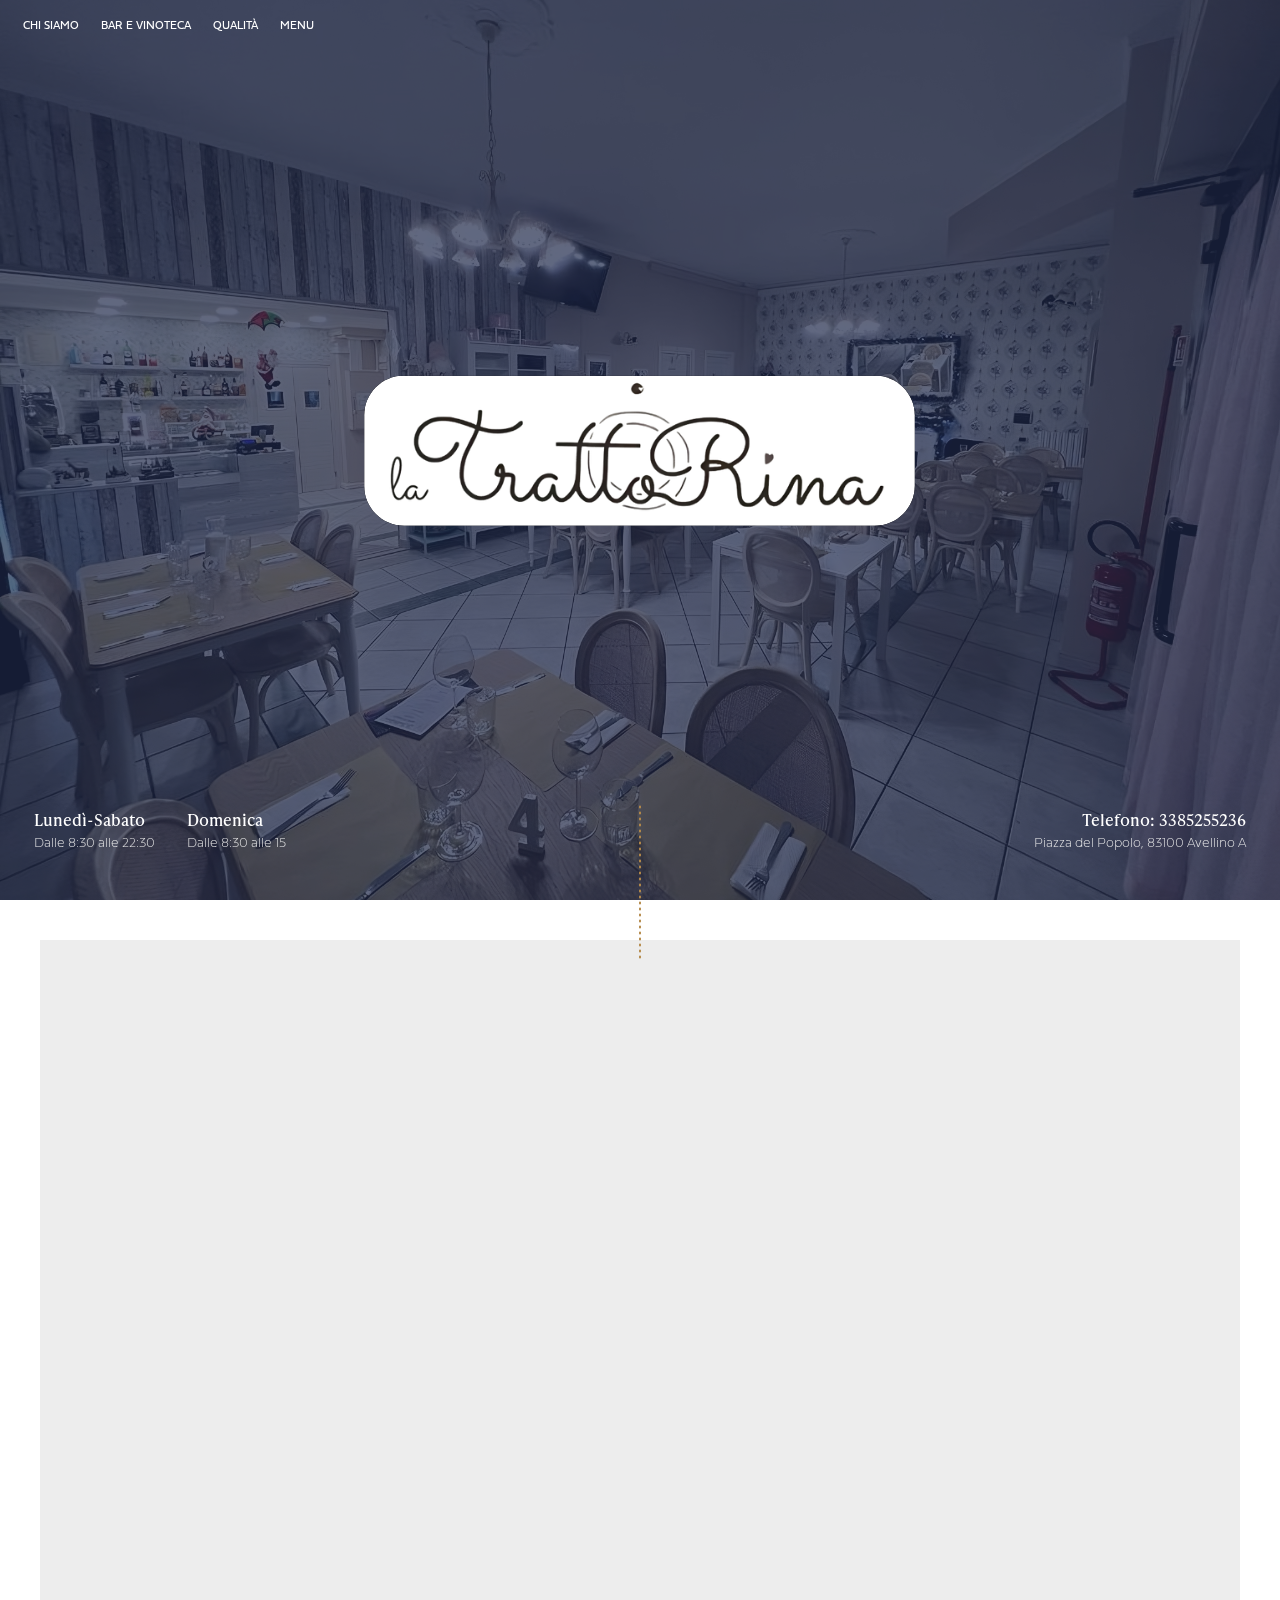
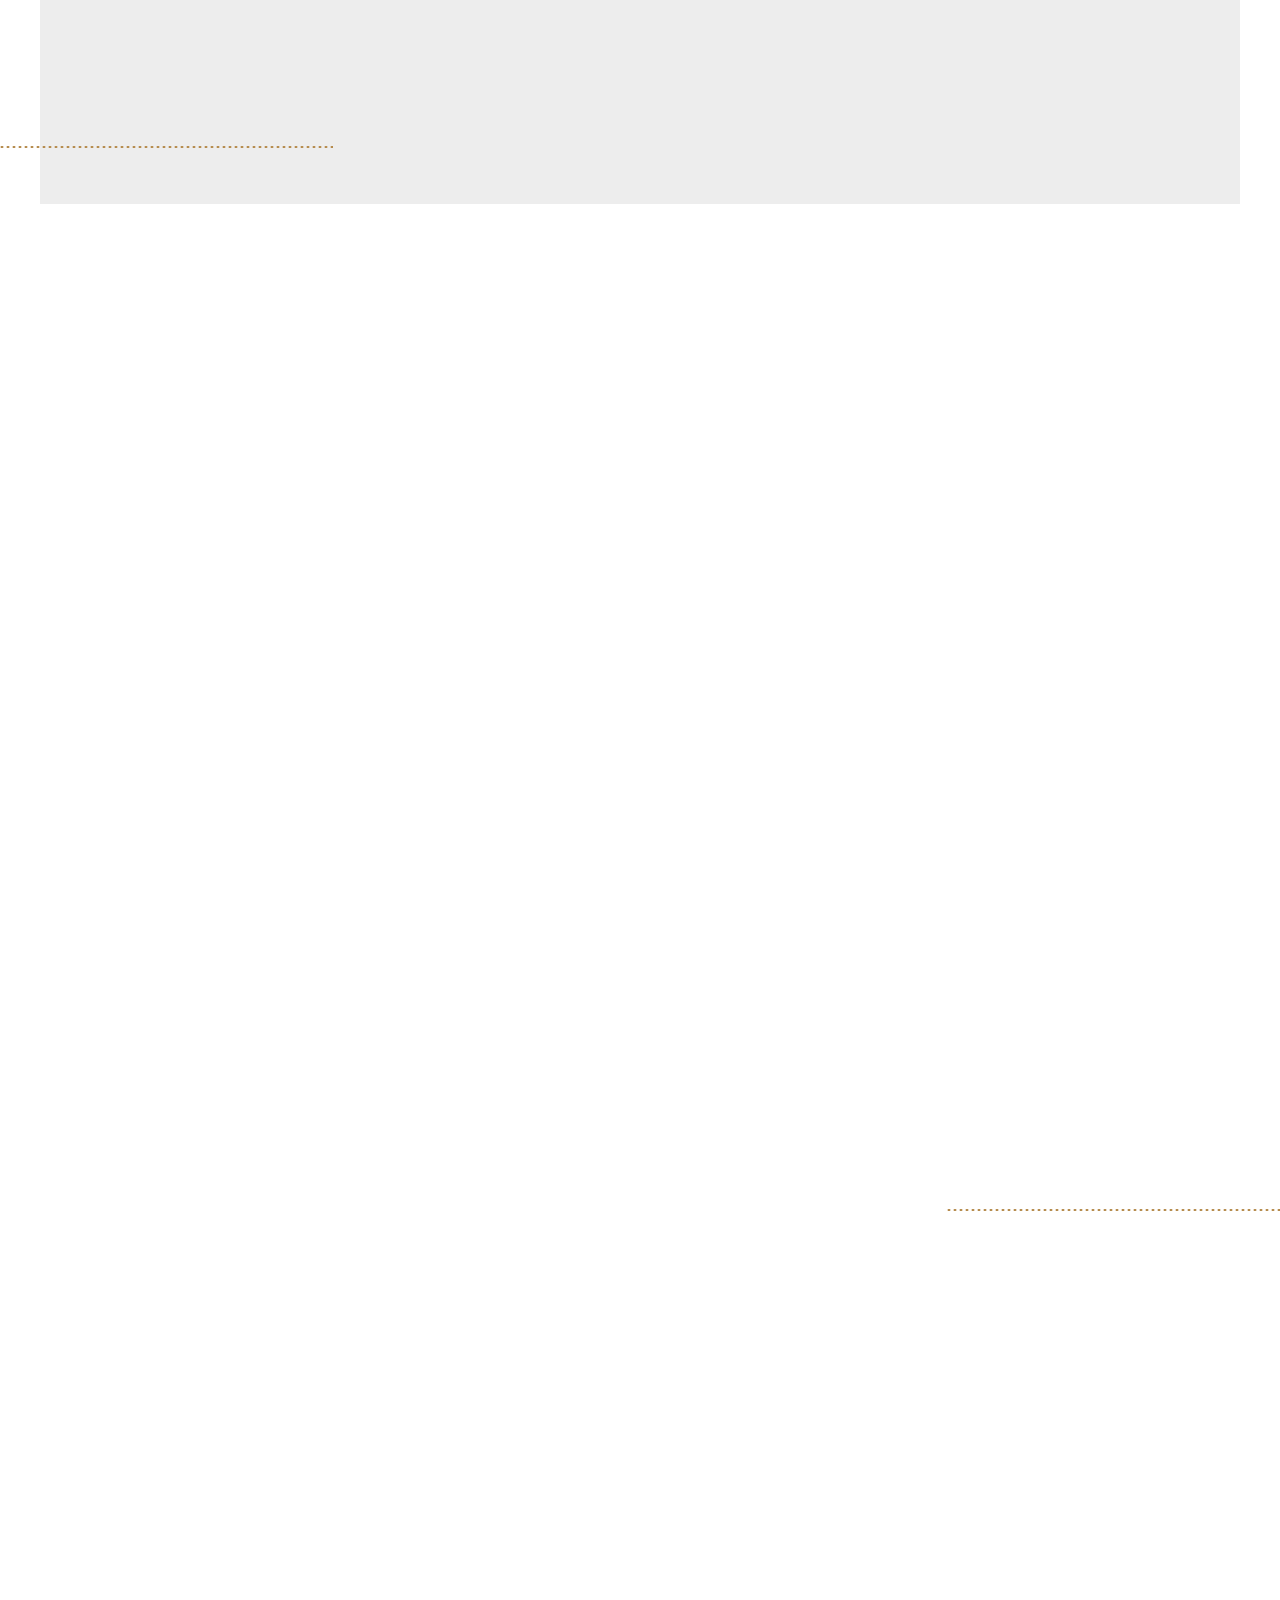
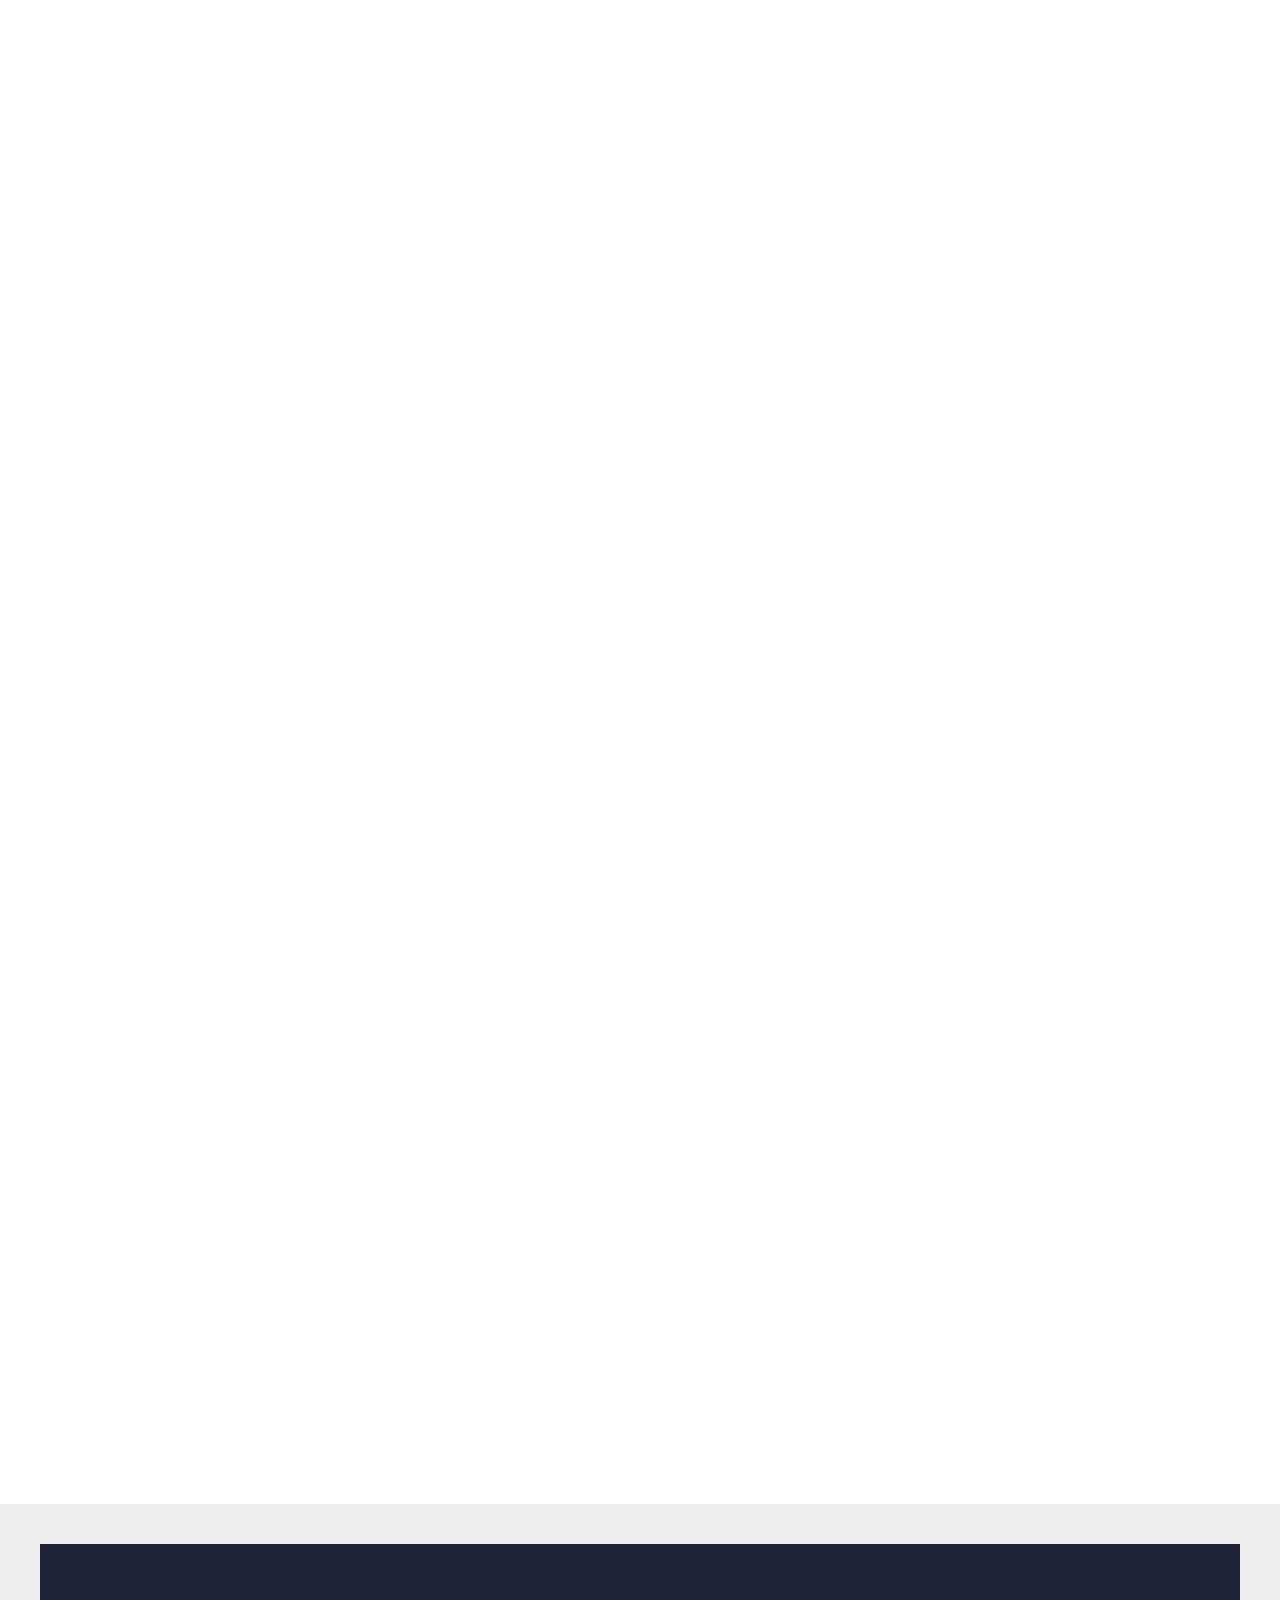
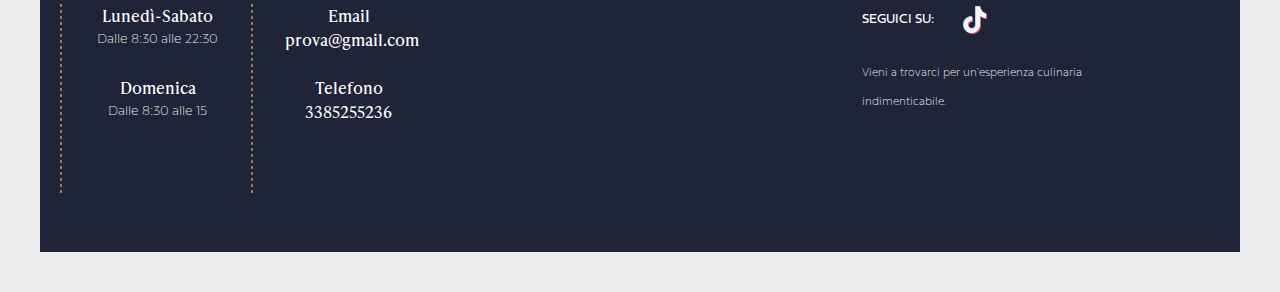
==== TrattoRina/index.html @ 68341add "Add files via upload" ====
<!doctype html>
<html>
<head>

<script>
  window.dataLayer = window.dataLayer || [];
  function gtag(){dataLayer.push(arguments);}
  gtag('js', new Date());
  gtag('config', 'G-KZ2V5WNEX1');
  gtag('config', 'AW-11013027961');
</script>

<meta charset="utf-8">
 <title>La TrattoRina</title>
 <meta name="description" content="Ristorante Irpino ad Avellino">
<meta name="title" content="La TrattoRina">
<meta name="author" content="OctoberCMS">
<meta name="viewport" content="width=device-width, initial-scale=1.0">
<meta name="generator" content="OctoberCMS">
<link rel="icon" type="image/png" href="#">
<!-- CSS only -->
<link rel="stylesheet" href="../use.typekit.net/efy7flk.css">
<link href="combine/3f5a3a30c0a9cb1a61f5a744e2a5c165-1673567450.css" rel="stylesheet"></head>
<body>
    <!-- Header -->
    <header id="layout-header" class="header-primary">
        <nav class="navbar navbar-expand-lg navbar-light bg-light">
    <div class="container-fluid">
        <a class="navbar-brand" href="index.html"><img src="storage/Immagini/logo_piccolo_navbar.png" alt=""></a>
        <button class="navbar-toggler" type="button" data-bs-toggle="collapse" data-bs-target="#navbarSupportedContent" aria-controls="navbarSupportedContent" aria-expanded="false" aria-label="Toggle navigation">
            <span class="navbar-toggler-icon"></span>
        </button>
        <div class="collapse navbar-collapse" id="navbarSupportedContent">
        <div class="menu-modal-header">
            <button class="m-close" type="button" data-bs-toggle="collapse" data-bs-target="#navbarSupportedContent" aria-controls="navbarSupportedContent" aria-expanded="false" aria-label="Toggle navigation">
                <span class="navbar-close-icon"></span>
            </button>
            <div>Menu</div>
        </div>
                    <ul class="navbar-nav me-auto mb-2 mb-lg-0">
                    <li role="presentation" class="  ">
                    <a href="#siamo" >
                Chi siamo
            </a>
        
            </li>
    <li role="presentation" class="  ">
                    <a href="#bar" >
                Bar e Vinoteca
            </a>
        
            </li>
    <li role="presentation" class=" ">
                    <a href="#qualita" target="_blank">
                Qualità
            </a>
            </li>
    <li role="presentation" class=" ">
                    <a href="#" >
                Menu
            </a>
        
            </li>
            </ul>
        
        </div>
    </div>
</nav>    </header>

    <section id="layout-content">


        





        <div class="homeBannerHolder">
            <div id="carouselExampleSlidesOnly" class="carousel slide" data-bs-ride="carousel">
                <div class="carousel-inner">
                                            <div class="carousel-item active">
                            <img src="storage/Immagini/Trattorina_sfondo.jpeg" class="d-block w-100" alt="banner">
                            <div class="carousel-caption  d-md-block">
                                <div data-aos="zoom-in" data-aos-duration="1000">
                                    <a href="index.html" class="d-block">
                                        <img src="storage/Immagini/La_Trattorina_logogrosso.png" alt="easy bistro big" class="d-block">
                                    </a>
                                </div>
                            </div>
                        </div>
                                    </div>
              </div>
              <div class="easyInfoSec left">
                      <h6 class="section-block-heading">Lunedì-Sabato <span>Dalle 8:30 alle 22:30</span></h6>
    <h6 class="section-block-heading">Domenica <span>Dalle 8:30 alle 15</span></h6>
              </div>
              <div class="easyInfoSec right">
                <h6 class="section-block-heading"><a href="tel:3385255236">Telefono: 3385255236
                 </a> <span>Piazza del Popolo, 83100 Avellino A</span></h6>
              </div>
        </div>

        <span id="siamo"></span>
        <div class="aboutSecHolder">
            <div class="aboutSec">
                <div class="container">
                    <div class="row">
                        <div class="col-lg-6">
                            <div class="subContainer text-center" data-aos="zoom-in" data-aos-duration="1000">
                                <h5 class="section-sub-heading section-heading home-about">A Proposito Di TrattoRina</h5>

<h1 class="paragraph-heading-text">L'autentica cucina irpina ad Avellino</h1>

<p>Benvenuti a TrattoRina, dove la cucina tipica irpina è la protagonista assoluta!
    Siamo orgogliosi di offrire ai nostri clienti non solo piatti gustosi e autentici, ma anche un'esperienza gastronomica completa, grazie alla nostra eccellente accoglienza e alla cura per la pulizia e l'igiene dei nostri ambienti.
    Ma non è tutto: qui da noi le porzioni sono abbondanti, la qualità degli ingredienti è sempre al primo posto e la passione per la cucina si sente in ogni piatto.
    Venite a scoprire i sapori della nostra terra, grazie a ricette tramandate di generazione in generazione e reinterpretate con maestria dal nostro chef. Saremo lieti di farvi assaggiare il meglio della cucina tipica irpina, in un'atmosfera accogliente e familiare.
    Vi aspettiamo per un'esperienza culinaria indimenticabile!</p>
                                                            </div>
                        </div>
                        <div class="col-lg-5 mt-5 mt-lg-0" data-aos="zoom-in" data-aos-duration="1000">
                            <img class="d-block w-100 h-auto" src="storage/Immagini/pasta_trattorina.jpeg" alt="Outdoor Dining at Easy Bistro Seafood Restaurants in Chattanooga">
                        </div>
                    </div>
                </div>
            </div>
        </div>
    </section>

    

    
    
    
    
    <span id="qualita"></span>
    <div class="ourFoodHolder">
        <div class="ourFoodbg" data-aos="fade-right" data-aos-offset="300" data-aos-easing="ease-in-sine">
            <img src="storage/Immagini/La Trattorina_transpoarent.png" alt="our foods">
        </div>
        <div class="container">
            <div class="ourFoodSec" data-aos="zoom-in" data-aos-offset="300" data-aos-easing="ease-in-sine">
                <div class="subContainer text-center">
                    <h3 class="section-heading">Il Gusto È Soggetivo...<em>La Qualità NO...</em></h3>

<h5 class="section-sub-heading">
	<br>
</h5>

<h4 class="paragraph-heading-text">Tutto il gusto della cucina irpina creato con gli ingredienti locali della migliore qualità, scelti direttamente da noi.</h4>

<p>Siamo orgogliosi di utilizzare solo ingredienti di alta qualità e provenienti direttamente dal territorio. Ogni ingrediente è scelto accuratamente per garantire la massima freschezza e il miglior sapore possibile. Utilizziamo solo prodotti nostrani per sostenere l'economia locale e per garantire la sostenibilità ambientale. La nostra attenzione ai dettagli nella scelta degli ingredienti si traduce in un'esperienza culinaria indimenticabile per i nostri clienti. Siamo impegnati a offrire solo il meglio e a soddisfare le aspettative dei nostri clienti più esigenti.</p>
                                            <a class="btn btn-default" href="#">Menu</a>
                                    </div>
            </div>
        </div>
    </div>

    
        

        

        

        

    <div class="restaurantBranchesHolder">
        <div class="restaurantBranchesSec" data-aos="fade-left" data-aos-offset="300" data-aos-easing="ease-in-sine">
            <div id="restaurantBranches" class="homeSlides slider">
                                <div class="item">
                    <img src="storage/Immagini/filetmignon.jpeg" alt="img">
                    
                </div>
                                <div class="item">
                    <img src="storage/Immagini/foto_bruschetta.png" alt="img">
                    <span></span>
                </div>
                                <div class="item">
                    <img src="storage/Immagini/torta_focaccia.jpeg" alt="img">
                    <span></span>
                </div>
                                <div class="item">
                    <img src="storage/Immagini/torta_mozzarella.jpeg" alt="img">
                    <span></span>
                </div>
                            </div>
        </div>
    </div>

    

    
        

        

        

    
    <span id="bar"></span>
    <div class="ourDrinkHolder text-center">
        <div class="ourDrinkBg" data-aos="fade-left" data-aos-offset="300" data-aos-easing="ease-in-sine">
            <img src="storage/Immagini/our-drink.png" alt="our drink background">
        </div>
        <div class="container">
            <div class="ourDrinkSec" data-aos="zoom-in" data-aos-offset="300" data-aos-easing="ease-in-sine">
                <div class="subContainer">
                    <h3 class="section-heading">Bar E Selzione Vini <em>Alla TrattoRina</em></h3>

<h5 class="section-sub-heading">PERCHÈ AL CIBO INCREDIBILE SERVE UN COMPAGNO</h5>

<h4 class="paragraph-heading-text">Goditi la nostra selezione di vini provienienti direttamente dalle nostre terre.</h4>

<p>Inoltre, siamo lieti di presentarvi la nostra ampia selezione di vini nostrani, pensata per accompagnare alla perfezione i piatti della cucina tipica irpina.
    Dalle annate più pregiate ai vini locali meno conosciuti, avrete l'opportunità di scoprire la ricchezza del nostro territorio attraverso un bicchiere di vino.
    Ma non è tutto: il nostro impegno per la creazione di un'esperienza culinaria completa ci ha spinto a creare anche un menu di cocktail in grado di sposarsi alla perfezione con i sapori del nostro cibo.
    Siamo convinti che una cena presso il nostro ristorante non sia solo una questione di cibo, ma sia un'esperienza completa per tutti i sensi.
    Venite a scoprire la nostra selezione di vini e cocktail, e lasciatevi conquistare dai sapori autentici della cucina irpina.</p>
                                            <div class="btn-toolbar justify-content-center" role="toolbar" aria-label="Drink Menus">
                                                            <div class="btn-group mb-3 mx-2" role="group" aria-label="Whiskey Book">
                                
                                </div>
                                                            <div class="btn-group mb-3 mx-2" role="group" aria-label="Wine Menu">
                                        

    <a class="btn btn-default" target="_blank" href="#">Menu dei vini</a>
                                </div>
                                                            
                                                    </div>
                                    </div>
                
            </div>
        </div>
    </div>

    
        

        

        

        

    <div class="barHolder" data-aos="fade-right" data-aos-offset="300" data-aos-easing="ease-in-sine">
        <div class="barSec">
            <div id="barSlider" class="homeSlides slider left">
                                <div class="item">
                    <img src="storage/Immagini/trattorina_bar.jpeg" alt="img">
                    <span></span>
                </div>
                                <div class="item">
                    <img src="storage/Immagini/Trattorina_vini.jpeg" alt="img">
                    <span></span>
                </div>
                                <div class="item">
                    <img src="storage/Immagini/tratttorina_liquori.jpeg" alt="img">
                    <span></span>
                </div>
                                <div class="item">
                    <img src="storage/Immagini/tratt_drink.jpeg" alt="img">
                    <span></span>
                </div>
                            </div>
        </div>
    </div>

    <!-- Footer -->
    <footer id="layout-footer">
        <div class="footerHolder">
        <div class="container">
        <div class="footerHolderSp">
            <div class="footerinfoSec">
                <div class="newFooterSec left">
                    
                </div>
                <div class="newFooterSec right">
                    
                </div>
                <div class="easyInfoSec left">
                        <h6 class="section-block-heading">Lunedì-Sabato <span>Dalle 8:30 alle 22:30</span></h6>
    <h6 class="section-block-heading">Domenica <span>Dalle 8:30 alle 15</span></h6>
                </div>
                <div class="easyInfoSec right">
                    <h5 class="section-block-heading"><a href="#">Email</a><a>prova@gmail.com</span></span></a></h5>
                    <h5 class="section-block-heading"><a href="#">Telefono</a><a>3385255236</span></span></a></h5>

<p>
	<br>
</p>
                </div>
            </div>
            <div class="mapImgSec">
                <iframe src="https://www.google.com/maps/embed?pb=!1m14!1m8!1m3!1d6030.1310273214585!2d14.785517!3d40.9143094!3m2!1i1024!2i768!4f13.1!3m3!1m2!1s0x133bcd7629e1f8ab%3A0x400cb60d4e855136!2sLa%20trattorina!5e0!3m2!1sit!2sit!4v1677706409577!5m2!1sit!2sit" width="450" height="300" style="border:0;" allowfullscreen="" loading="lazy" referrerpolicy="no-referrer-when-downgrade"></iframe>
            </div>
            <div class="footerGetInTouchSec">
                <h6 class="section-block-heading"><span>Seguici su:</span>
	<a href="https://www.tiktok.com/@latrattorina2022" target="_blank"><img src="storage/Immagini/tiktok.png" class="fr-fic fr-dib"></a></h6>
</h6>
                <p>Vieni a trovarci per un'esperienza culinaria indimenticabile.</p>
            </div>
        </div>
        </div>
    </div>

    <!-- Whiskey Book Menu Modal -->
    <div class="modal fade" id="menuWhiskeyModal" tabindex="-1" aria-labelledby="menuWhiskeyModalLabel" aria-hidden="true">
        <div class="modal-dialog mw-100" style="padding-left: 15px;">
            <div class="modal-content">
                <div class="modal-header">
                    <button type="button" class="btn-close" data-bs-dismiss="modal" aria-label="Close"></button>
                </div>
                <div class="modal-body">
                                        
                    <style>.embed-container { position: relative; padding-bottom:56.25%; height:0; overflow: hidden; max-width: 100%!important; } .embed-container iframe, .embed-container object, .embed-container embed { position: absolute; top: 0; left: 0; width: 100%; height: 100%;}</style><div class='embed-container' data-page-width='452' data-page-height='640' id='ypembedcontainer' ><iframe   src="https://www.yumpu.com/en/embed/view/0RWvQAIKhVe4Uqyo" frameborder="0" allowfullscreen="true"  allowtransparency="true"></iframe></div><script data-cfasync="false" src="cdn-cgi/scripts/5c5dd728/cloudflare-static/email-decode.min.js"></script><script src='../players.yumpu.com/modules/embed/yp_r_iframe.js' ></script>
                </div>
            </div>
        </div>
    </div>    </footer>

    <!-- Modal -->
<div class="modal fade reservationModal" tabindex="-1">
    <div class="modal-dialog modal-xl">
      <div class="modal-content">
        <div class="modal-header">
          <h5 class="modal-title">Reservation</h5>
          <button type="button" class="btn-close" data-bs-dismiss="modal" aria-label="Close"></button>
        </div>
        <div class="modal-body p-0">
            <div class="iframeFit">
                <iframe width="100%" height="100vh" allowfullscreen frameborder="0" scrolling="auto" src="https://widgets.resy.com/?ref=http%3A%2F%2Fwww.easybistro.com%2F&amp;src=www.easybistro.com-widget&amp;apiKey=WFLRczN3mlMCBDLVl91UGOjOaf3VMuuj&amp;venueId=3590#/venues/3590"></iframe>
            </div>
        </div>
      </div>
    </div>
</div><div class="modal fade newsletter" tabindex="-1" aria-labelledby="newsletter" aria-hidden="true" id="newsletter">
    <div class="modal-dialog">
      <div class="modal-content">
        <div class="modal-header">
          <h5 class="modal-title">Newsletter</h5>
          <button type="button" class="btn-close" data-bs-dismiss="modal" aria-label="Close"></button>
        </div>
        <div class="modal-body pt-4">
            <script type="text/javascript" src="http://app.icontact.com/icp/core/mycontacts/signup/designer/form/automatic?id=273&amp;cid=465283&amp;lid=36427"></script>
        </div>
      </div>
    </div>
</div>
<!-- Scripts -->
<script src="../code.jquery.com/jquery-3.6.0.min.js" integrity="sha256-/xUj+3OJU5yExlq6GSYGSHk7tPXikynS7ogEvDej/m4=" crossorigin="anonymous"></script>
<script src="../cdn.jsdelivr.net/npm/bootstrap%405.0.0-beta2/dist/js/bootstrap.bundle.min.js" integrity="sha384-b5kHyXgcpbZJO/tY9Ul7kGkf1S0CWuKcCD38l8YkeH8z8QjE0GmW1gYU5S9FOnJ0" crossorigin="anonymous"></script>
<!-- <script type="text/javascript" src="//cdn.jsdelivr.net/npm/slick-carousel@1.8.1/slick/slick.min.js"></script>

<script src="https://unpkg.com/aos@2.3.1/dist/aos.js"></script> -->
<script src="combine/43ada90f005fb6b346dea5aafca5523d-1673566806"></script>
</body>

<!-- Mirrored from www.easybistro.com/ by HTTrack Website Copier/3.x [XR&CO'2014], Fri, 03 Mar 2023 14:47:52 GMT -->
</html>
---- use.typekit.net/efy7flk.css ----
/*
 * The Typekit service used to deliver this font or fonts for use on websites
 * is provided by Adobe and is subject to these Terms of Use
 * http://www.adobe.com/products/eulas/tou_typekit. For font license
 * information, see the list below.
 *
 * fieldwork-hum:
 *   - http://typekit.com/eulas/00000000000000007735ce7e
 *   - http://typekit.com/eulas/00000000000000007735ce8d
 *   - http://typekit.com/eulas/00000000000000007735ce94
 * ivypresto-headline:
 *   - http://typekit.com/eulas/00000000000000007735c598
 * ivypresto-text:
 *   - http://typekit.com/eulas/00000000000000007735c599
 * turbinado-pro:
 *   - http://typekit.com/eulas/00000000000000007735c812
 *
 * © 2009-2022 Adobe Systems Incorporated. All Rights Reserved.
 */
/*{"last_published":"2021-03-08 22:24:32 UTC"}*/

@import url("../p.typekit.net/pa032.css?s=1&amp;k=efy7flk&amp;ht=tk&amp;f=42593.42596.42597.44563.45417.45427&amp;a=1166972&amp;app=typekit&amp;e=css");

@font-face {
font-family:"fieldwork-hum";
src:url("af/706c5f/00000000000000007735ce7e/30/l6129?primer=7cdcb44be4a7db8877ffa5c0007b8dd865b3bbc383831fe2ea177f62257a9191&amp;fvd=n1&amp;v=3") format("woff2"),url("af/706c5f/00000000000000007735ce7e/30/d6129?primer=7cdcb44be4a7db8877ffa5c0007b8dd865b3bbc383831fe2ea177f62257a9191&amp;fvd=n1&amp;v=3") format("woff"),url("af/706c5f/00000000000000007735ce7e/30/a6129?primer=7cdcb44be4a7db8877ffa5c0007b8dd865b3bbc383831fe2ea177f62257a9191&amp;fvd=n1&amp;v=3") format("opentype");
font-display:auto;font-style:normal;font-weight:100;font-stretch:normal;
}

@font-face {
font-family:"fieldwork-hum";
src:url("af/b7c09b/00000000000000007735ce8d/30/le196?primer=7cdcb44be4a7db8877ffa5c0007b8dd865b3bbc383831fe2ea177f62257a9191&amp;fvd=n4&amp;v=3") format("woff2"),url("af/b7c09b/00000000000000007735ce8d/30/de196?primer=7cdcb44be4a7db8877ffa5c0007b8dd865b3bbc383831fe2ea177f62257a9191&amp;fvd=n4&amp;v=3") format("woff"),url("af/b7c09b/00000000000000007735ce8d/30/ae196?primer=7cdcb44be4a7db8877ffa5c0007b8dd865b3bbc383831fe2ea177f62257a9191&amp;fvd=n4&amp;v=3") format("opentype");
font-display:auto;font-style:normal;font-weight:400;font-stretch:normal;
}

@font-face {
font-family:"fieldwork-hum";
src:url("af/f0edca/00000000000000007735ce94/30/l5bba?primer=7cdcb44be4a7db8877ffa5c0007b8dd865b3bbc383831fe2ea177f62257a9191&amp;fvd=n6&amp;v=3") format("woff2"),url("af/f0edca/00000000000000007735ce94/30/d5bba?primer=7cdcb44be4a7db8877ffa5c0007b8dd865b3bbc383831fe2ea177f62257a9191&amp;fvd=n6&amp;v=3") format("woff"),url("af/f0edca/00000000000000007735ce94/30/a5bba?primer=7cdcb44be4a7db8877ffa5c0007b8dd865b3bbc383831fe2ea177f62257a9191&amp;fvd=n6&amp;v=3") format("opentype");
font-display:auto;font-style:normal;font-weight:600;font-stretch:normal;
}

@font-face {
font-family:"turbinado-pro";
src:url("af/f7048b/00000000000000007735c812/30/l3eab?primer=7cdcb44be4a7db8877ffa5c0007b8dd865b3bbc383831fe2ea177f62257a9191&amp;fvd=n3&amp;v=3") format("woff2"),url("af/f7048b/00000000000000007735c812/30/d3eab?primer=7cdcb44be4a7db8877ffa5c0007b8dd865b3bbc383831fe2ea177f62257a9191&amp;fvd=n3&amp;v=3") format("woff"),url("af/f7048b/00000000000000007735c812/30/a3eab?primer=7cdcb44be4a7db8877ffa5c0007b8dd865b3bbc383831fe2ea177f62257a9191&amp;fvd=n3&amp;v=3") format("opentype");
font-display:auto;font-style:normal;font-weight:300;font-stretch:normal;
}

@font-face {
font-family:"ivypresto-headline";
src:url("af/637100/00000000000000007735c598/30/le196?primer=7cdcb44be4a7db8877ffa5c0007b8dd865b3bbc383831fe2ea177f62257a9191&amp;fvd=n4&amp;v=3") format("woff2"),url("af/637100/00000000000000007735c598/30/de196?primer=7cdcb44be4a7db8877ffa5c0007b8dd865b3bbc383831fe2ea177f62257a9191&amp;fvd=n4&amp;v=3") format("woff"),url("af/637100/00000000000000007735c598/30/ae196?primer=7cdcb44be4a7db8877ffa5c0007b8dd865b3bbc383831fe2ea177f62257a9191&amp;fvd=n4&amp;v=3") format("opentype");
font-display:auto;font-style:normal;font-weight:400;font-stretch:normal;
}

@font-face {
font-family:"ivypresto-text";
src:url("af/d5ed0d/00000000000000007735c599/30/le196?primer=7cdcb44be4a7db8877ffa5c0007b8dd865b3bbc383831fe2ea177f62257a9191&amp;fvd=n4&amp;v=3") format("woff2"),url("af/d5ed0d/00000000000000007735c599/30/de196?primer=7cdcb44be4a7db8877ffa5c0007b8dd865b3bbc383831fe2ea177f62257a9191&amp;fvd=n4&amp;v=3") format("woff"),url("af/d5ed0d/00000000000000007735c599/30/ae196?primer=7cdcb44be4a7db8877ffa5c0007b8dd865b3bbc383831fe2ea177f62257a9191&amp;fvd=n4&amp;v=3") format("opentype");
font-display:auto;font-style:normal;font-weight:400;font-stretch:normal;
}

.tk-fieldwork-hum { font-family: "fieldwork-hum",sans-serif; }
.tk-turbinado-pro { font-family: "turbinado-pro",sans-serif; }
.tk-ivypresto-headline { font-family: "ivypresto-headline",serif; }
.tk-ivypresto-text { font-family: "ivypresto-text",serif; }
---- TrattoRina/combine/3f5a3a30c0a9cb1a61f5a744e2a5c165-1673567450.css ----
@font-face {font-family:'Oswald';font-style:normal;font-weight:300;font-display:swap;src:url(https://fonts.gstatic.com/s/oswald/v49/TK3_WkUHHAIjg75cFRf3bXL8LICs169vgUE.ttf) format('truetype')}
@font-face {font-family:'Oswald';font-style:normal;font-weight:400;font-display:swap;src:url(https://fonts.gstatic.com/s/oswald/v49/TK3_WkUHHAIjg75cFRf3bXL8LICs1_FvgUE.ttf) format('truetype')}
@font-face {font-family:'Oswald';font-style:normal;font-weight:500;font-display:swap;src:url(https://fonts.gstatic.com/s/oswald/v49/TK3_WkUHHAIjg75cFRf3bXL8LICs18NvgUE.ttf) format('truetype')}
@font-face {font-family:'Oswald';font-style:normal;font-weight:600;font-display:swap;src:url(https://fonts.gstatic.com/s/oswald/v49/TK3_WkUHHAIjg75cFRf3bXL8LICs1y9ogUE.ttf) format('truetype')}
@font-face {font-family:'Oswald';font-style:normal;font-weight:700;font-display:swap;src:url(https://fonts.gstatic.com/s/oswald/v49/TK3_WkUHHAIjg75cFRf3bXL8LICs1xZogUE.ttf) format('truetype')}.slick-slider
{position:relative;display:block;box-sizing:border-box;-webkit-user-select:none;-moz-user-select:none;-ms-user-select:none;user-select:none;-webkit-touch-callout:none;-khtml-user-select:none;touch-action:pan-y;-webkit-tap-highlight-color:transparent}.slick-list
{position:relative;display:block;overflow:hidden;margin:0;padding:0}
.slick-list:focus
{outline:none}
.slick-list.dragging
{cursor:pointer;cursor:hand}.slick-slider .slick-track,
.slick-slider .slick-list
{transform:translate3d(0,0,0)}.slick-track
{position:relative;top:0;left:0;display:block;margin-left:auto;margin-right:auto}
.slick-track:before,
.slick-track:after
{display:table;content:''}
.slick-track:after
{clear:both}
.slick-loading .slick-track
{visibility:hidden}.slick-slide
{display:none;float:left;height:100%;min-height:1px}
[dir='rtl'] .slick-slide
{float:right}
.slick-slide img
{display:block}
.slick-slide.slick-loading img
{display:none}
.slick-slide.dragging img
{pointer-events:none}
.slick-initialized .slick-slide
{display:block}
.slick-loading .slick-slide
{visibility:hidden}
.slick-vertical .slick-slide
{display:block;height:auto;border:1px solid transparent}
.slick-arrow.slick-hidden {display:none}
@charset "UTF-8";:root{--bs-blue:#0d6efd;--bs-indigo:#6610f2;--bs-purple:#6f42c1;--bs-pink:#d63384;--bs-red:#dc3545;--bs-orange:#fd7e14;--bs-yellow:#ffc107;--bs-green:#198754;--bs-teal:#20c997;--bs-cyan:#0dcaf0;--bs-white:#fff;--bs-gray:#6c757d;--bs-gray-dark:#343a40;--bs-primary:#0d6efd;--bs-secondary:#6c757d;--bs-success:#198754;--bs-info:#0dcaf0;--bs-warning:#ffc107;--bs-danger:#dc3545;--bs-light:#f8f9fa;--bs-dark:#212529;--bs-font-sans-serif:system-ui,-apple-system,"Segoe UI",Roboto,"Helvetica Neue",Arial,"Noto Sans","Liberation Sans",sans-serif,"Apple Color Emoji","Segoe UI Emoji","Segoe UI Symbol","Noto Color Emoji";--bs-font-monospace:SFMono-Regular,Menlo,Monaco,Consolas,"Liberation Mono","Courier New",monospace;--bs-gradient:linear-gradient(180deg,rgba(255,255,255,0.15),rgba(255,255,255,0))}*,::after,::before{box-sizing:border-box}@media (prefers-reduced-motion:no-preference){:root{scroll-behavior:smooth}}body{margin:0;font-family:var(--bs-font-sans-serif);font-size:1rem;font-weight:400;line-height:1.5;color:#212529;background-color:#fff;-webkit-text-size-adjust:100%;-webkit-tap-highlight-color:transparent}hr{margin:1rem 0;color:inherit;background-color:currentColor;border:0;opacity:.25}hr:not([size]){height:1px}.h1,.h2,.h3,.h4,.h5,.h6,h1,h2,h3,h4,h5,h6{margin-top:0;margin-bottom:.5rem;font-weight:500;line-height:1.2}.h1,h1{font-size:calc(1.375rem + 1.5vw)}@media (min-width:1200px){.h1,h1{font-size:2.5rem}}.h2,h2{font-size:calc(1.325rem + .9vw)}@media (min-width:1200px){.h2,h2{font-size:2rem}}.h3,h3{font-size:calc(1.3rem + .6vw)}@media (min-width:1200px){.h3,h3{font-size:1.75rem}}.h4,h4{font-size:calc(1.275rem + .3vw)}@media (min-width:1200px){.h4,h4{font-size:1.5rem}}.h5,h5{font-size:1.25rem}.h6,h6{font-size:1rem}p{margin-top:0;margin-bottom:1rem}abbr[data-bs-original-title],abbr[title]{-webkit-text-decoration:underline dotted;text-decoration:underline dotted;cursor:help;-webkit-text-decoration-skip-ink:none;text-decoration-skip-ink:none}address{margin-bottom:1rem;font-style:normal;line-height:inherit}ol,ul{padding-left:2rem}dl,ol,ul{margin-top:0;margin-bottom:1rem}ol ol,ol ul,ul ol,ul ul{margin-bottom:0}dt{font-weight:700}dd{margin-bottom:.5rem;margin-left:0}blockquote{margin:0 0 1rem}b,strong{font-weight:bolder}.small,small{font-size:.875em}.mark,mark{padding:.2em;background-color:#fcf8e3}sub,sup{position:relative;font-size:.75em;line-height:0;vertical-align:baseline}sub{bottom:-.25em}sup{top:-.5em}a{color:#0d6efd;text-decoration:underline}a:hover{color:#0a58ca}a:not([href]):not([class]),a:not([href]):not([class]):hover{color:inherit;text-decoration:none}code,kbd,pre,samp{font-family:var(--bs-font-monospace);font-size:1em;direction:ltr;unicode-bidi:bidi-override}pre{display:block;margin-top:0;margin-bottom:1rem;overflow:auto;font-size:.875em}pre code{font-size:inherit;color:inherit;word-break:normal}code{font-size:.875em;color:#d63384;word-wrap:break-word}a>code{color:inherit}kbd{padding:.2rem .4rem;font-size:.875em;color:#fff;background-color:#212529;border-radius:.2rem}kbd kbd{padding:0;font-size:1em;font-weight:700}figure{margin:0 0 1rem}img,svg{vertical-align:middle}table{caption-side:bottom;border-collapse:collapse}caption{padding-top:.5rem;padding-bottom:.5rem;color:#6c757d;text-align:left}th{text-align:inherit;text-align:-webkit-match-parent}tbody,td,tfoot,th,thead,tr{border-color:inherit;border-style:solid;border-width:0}label{display:inline-block}button{border-radius:0}button:focus:not(:focus-visible){outline:0}button,input,optgroup,select,textarea{margin:0;font-family:inherit;font-size:inherit;line-height:inherit}button,select{text-transform:none}[role=button]{cursor:pointer}select{word-wrap:normal}select:disabled{opacity:1}[list]::-webkit-calendar-picker-indicator{display:none}[type=button],[type=reset],[type=submit],button{-webkit-appearance:button}[type=button]:not(:disabled),[type=reset]:not(:disabled),[type=submit]:not(:disabled),button:not(:disabled){cursor:pointer}::-moz-focus-inner{padding:0;border-style:none}textarea{resize:vertical}fieldset{min-width:0;padding:0;margin:0;border:0}legend{float:left;width:100%;padding:0;margin-bottom:.5rem;font-size:calc(1.275rem + .3vw);line-height:inherit}@media (min-width:1200px){legend{font-size:1.5rem}}legend+*{clear:left}::-webkit-datetime-edit-day-field,::-webkit-datetime-edit-fields-wrapper,::-webkit-datetime-edit-hour-field,::-webkit-datetime-edit-minute,::-webkit-datetime-edit-month-field,::-webkit-datetime-edit-text,::-webkit-datetime-edit-year-field{padding:0}::-webkit-inner-spin-button{height:auto}[type=search]{outline-offset:-2px;-webkit-appearance:textfield}::-webkit-search-decoration{-webkit-appearance:none}::-webkit-color-swatch-wrapper{padding:0}::file-selector-button{font:inherit}::-webkit-file-upload-button{font:inherit;-webkit-appearance:button}output{display:inline-block}iframe{border:0}summary{display:list-item;cursor:pointer}progress{vertical-align:baseline}[hidden]{display:none!important}.lead{font-size:1.25rem;font-weight:300}.display-1{font-size:calc(1.625rem + 4.5vw);font-weight:300;line-height:1.2}@media (min-width:1200px){.display-1{font-size:5rem}}.display-2{font-size:calc(1.575rem + 3.9vw);font-weight:300;line-height:1.2}@media (min-width:1200px){.display-2{font-size:4.5rem}}.display-3{font-size:calc(1.525rem + 3.3vw);font-weight:300;line-height:1.2}@media (min-width:1200px){.display-3{font-size:4rem}}.display-4{font-size:calc(1.475rem + 2.7vw);font-weight:300;line-height:1.2}@media (min-width:1200px){.display-4{font-size:3.5rem}}.display-5{font-size:calc(1.425rem + 2.1vw);font-weight:300;line-height:1.2}@media (min-width:1200px){.display-5{font-size:3rem}}.display-6{font-size:calc(1.375rem + 1.5vw);font-weight:300;line-height:1.2}@media (min-width:1200px){.display-6{font-size:2.5rem}}.list-unstyled{padding-left:0;list-style:none}.list-inline{padding-left:0;list-style:none}.list-inline-item{display:inline-block}.list-inline-item:not(:last-child){margin-right:.5rem}.initialism{font-size:.875em;text-transform:uppercase}.blockquote{margin-bottom:1rem;font-size:1.25rem}.blockquote>:last-child{margin-bottom:0}.blockquote-footer{margin-top:-1rem;margin-bottom:1rem;font-size:.875em;color:#6c757d}.blockquote-footer::before{content:"\2014\A0"}.img-fluid{max-width:100%;height:auto}.img-thumbnail{padding:.25rem;background-color:#fff;border:1px solid #dee2e6;border-radius:.25rem;max-width:100%;height:auto}.figure{display:inline-block}.figure-img{margin-bottom:.5rem;line-height:1}.figure-caption{font-size:.875em;color:#6c757d}.container,.container-fluid,.container-lg,.container-md,.container-sm,.container-xl,.container-xxl{width:100%;padding-right:var(--bs-gutter-x,.75rem);padding-left:var(--bs-gutter-x,.75rem);margin-right:auto;margin-left:auto}@media (min-width:576px){.container,.container-sm{max-width:540px}}@media (min-width:768px){.container,.container-md,.container-sm{max-width:720px}}@media (min-width:992px){.container,.container-lg,.container-md,.container-sm{max-width:960px}}@media (min-width:1200px){.container,.container-lg,.container-md,.container-sm,.container-xl{max-width:1140px}}@media (min-width:1400px){.container,.container-lg,.container-md,.container-sm,.container-xl,.container-xxl{max-width:1320px}}.row{--bs-gutter-x:1.5rem;--bs-gutter-y:0;display:flex;flex-wrap:wrap;margin-top:calc(var(--bs-gutter-y) * -1);margin-right:calc(var(--bs-gutter-x)/ -2);margin-left:calc(var(--bs-gutter-x)/ -2)}.row>*{flex-shrink:0;width:100%;max-width:100%;padding-right:calc(var(--bs-gutter-x)/ 2);padding-left:calc(var(--bs-gutter-x)/ 2);margin-top:var(--bs-gutter-y)}.col{flex:1 0 0%}.row-cols-auto>*{flex:0 0 auto;width:auto}.row-cols-1>*{flex:0 0 auto;width:100%}.row-cols-2>*{flex:0 0 auto;width:50%}.row-cols-3>*{flex:0 0 auto;width:33.3333333333%}.row-cols-4>*{flex:0 0 auto;width:25%}.row-cols-5>*{flex:0 0 auto;width:20%}.row-cols-6>*{flex:0 0 auto;width:16.6666666667%}.col-auto{flex:0 0 auto;width:auto}.col-1{flex:0 0 auto;width:8.3333333333%}.col-2{flex:0 0 auto;width:16.6666666667%}.col-3{flex:0 0 auto;width:25%}.col-4{flex:0 0 auto;width:33.3333333333%}.col-5{flex:0 0 auto;width:41.6666666667%}.col-6{flex:0 0 auto;width:50%}.col-7{flex:0 0 auto;width:58.3333333333%}.col-8{flex:0 0 auto;width:66.6666666667%}.col-9{flex:0 0 auto;width:75%}.col-10{flex:0 0 auto;width:83.3333333333%}.col-11{flex:0 0 auto;width:91.6666666667%}.col-12{flex:0 0 auto;width:100%}.offset-1{margin-left:8.3333333333%}.offset-2{margin-left:16.6666666667%}.offset-3{margin-left:25%}.offset-4{margin-left:33.3333333333%}.offset-5{margin-left:41.6666666667%}.offset-6{margin-left:50%}.offset-7{margin-left:58.3333333333%}.offset-8{margin-left:66.6666666667%}.offset-9{margin-left:75%}.offset-10{margin-left:83.3333333333%}.offset-11{margin-left:91.6666666667%}.g-0,.gx-0{--bs-gutter-x:0}.g-0,.gy-0{--bs-gutter-y:0}.g-1,.gx-1{--bs-gutter-x:0.25rem}.g-1,.gy-1{--bs-gutter-y:0.25rem}.g-2,.gx-2{--bs-gutter-x:0.5rem}.g-2,.gy-2{--bs-gutter-y:0.5rem}.g-3,.gx-3{--bs-gutter-x:1rem}.g-3,.gy-3{--bs-gutter-y:1rem}.g-4,.gx-4{--bs-gutter-x:1.5rem}.g-4,.gy-4{--bs-gutter-y:1.5rem}.g-5,.gx-5{--bs-gutter-x:3rem}.g-5,.gy-5{--bs-gutter-y:3rem}@media (min-width:576px){.col-sm{flex:1 0 0%}.row-cols-sm-auto>*{flex:0 0 auto;width:auto}.row-cols-sm-1>*{flex:0 0 auto;width:100%}.row-cols-sm-2>*{flex:0 0 auto;width:50%}.row-cols-sm-3>*{flex:0 0 auto;width:33.3333333333%}.row-cols-sm-4>*{flex:0 0 auto;width:25%}.row-cols-sm-5>*{flex:0 0 auto;width:20%}.row-cols-sm-6>*{flex:0 0 auto;width:16.6666666667%}.col-sm-auto{flex:0 0 auto;width:auto}.col-sm-1{flex:0 0 auto;width:8.3333333333%}.col-sm-2{flex:0 0 auto;width:16.6666666667%}.col-sm-3{flex:0 0 auto;width:25%}.col-sm-4{flex:0 0 auto;width:33.3333333333%}.col-sm-5{flex:0 0 auto;width:41.6666666667%}.col-sm-6{flex:0 0 auto;width:50%}.col-sm-7{flex:0 0 auto;width:58.3333333333%}.col-sm-8{flex:0 0 auto;width:66.6666666667%}.col-sm-9{flex:0 0 auto;width:75%}.col-sm-10{flex:0 0 auto;width:83.3333333333%}.col-sm-11{flex:0 0 auto;width:91.6666666667%}.col-sm-12{flex:0 0 auto;width:100%}.offset-sm-0{margin-left:0}.offset-sm-1{margin-left:8.3333333333%}.offset-sm-2{margin-left:16.6666666667%}.offset-sm-3{margin-left:25%}.offset-sm-4{margin-left:33.3333333333%}.offset-sm-5{margin-left:41.6666666667%}.offset-sm-6{margin-left:50%}.offset-sm-7{margin-left:58.3333333333%}.offset-sm-8{margin-left:66.6666666667%}.offset-sm-9{margin-left:75%}.offset-sm-10{margin-left:83.3333333333%}.offset-sm-11{margin-left:91.6666666667%}.g-sm-0,.gx-sm-0{--bs-gutter-x:0}.g-sm-0,.gy-sm-0{--bs-gutter-y:0}.g-sm-1,.gx-sm-1{--bs-gutter-x:0.25rem}.g-sm-1,.gy-sm-1{--bs-gutter-y:0.25rem}.g-sm-2,.gx-sm-2{--bs-gutter-x:0.5rem}.g-sm-2,.gy-sm-2{--bs-gutter-y:0.5rem}.g-sm-3,.gx-sm-3{--bs-gutter-x:1rem}.g-sm-3,.gy-sm-3{--bs-gutter-y:1rem}.g-sm-4,.gx-sm-4{--bs-gutter-x:1.5rem}.g-sm-4,.gy-sm-4{--bs-gutter-y:1.5rem}.g-sm-5,.gx-sm-5{--bs-gutter-x:3rem}.g-sm-5,.gy-sm-5{--bs-gutter-y:3rem}}@media (min-width:768px){.col-md{flex:1 0 0%}.row-cols-md-auto>*{flex:0 0 auto;width:auto}.row-cols-md-1>*{flex:0 0 auto;width:100%}.row-cols-md-2>*{flex:0 0 auto;width:50%}.row-cols-md-3>*{flex:0 0 auto;width:33.3333333333%}.row-cols-md-4>*{flex:0 0 auto;width:25%}.row-cols-md-5>*{flex:0 0 auto;width:20%}.row-cols-md-6>*{flex:0 0 auto;width:16.6666666667%}.col-md-auto{flex:0 0 auto;width:auto}.col-md-1{flex:0 0 auto;width:8.3333333333%}.col-md-2{flex:0 0 auto;width:16.6666666667%}.col-md-3{flex:0 0 auto;width:25%}.col-md-4{flex:0 0 auto;width:33.3333333333%}.col-md-5{flex:0 0 auto;width:41.6666666667%}.col-md-6{flex:0 0 auto;width:50%}.col-md-7{flex:0 0 auto;width:58.3333333333%}.col-md-8{flex:0 0 auto;width:66.6666666667%}.col-md-9{flex:0 0 auto;width:75%}.col-md-10{flex:0 0 auto;width:83.3333333333%}.col-md-11{flex:0 0 auto;width:91.6666666667%}.col-md-12{flex:0 0 auto;width:100%}.offset-md-0{margin-left:0}.offset-md-1{margin-left:8.3333333333%}.offset-md-2{margin-left:16.6666666667%}.offset-md-3{margin-left:25%}.offset-md-4{margin-left:33.3333333333%}.offset-md-5{margin-left:41.6666666667%}.offset-md-6{margin-left:50%}.offset-md-7{margin-left:58.3333333333%}.offset-md-8{margin-left:66.6666666667%}.offset-md-9{margin-left:75%}.offset-md-10{margin-left:83.3333333333%}.offset-md-11{margin-left:91.6666666667%}.g-md-0,.gx-md-0{--bs-gutter-x:0}.g-md-0,.gy-md-0{--bs-gutter-y:0}.g-md-1,.gx-md-1{--bs-gutter-x:0.25rem}.g-md-1,.gy-md-1{--bs-gutter-y:0.25rem}.g-md-2,.gx-md-2{--bs-gutter-x:0.5rem}.g-md-2,.gy-md-2{--bs-gutter-y:0.5rem}.g-md-3,.gx-md-3{--bs-gutter-x:1rem}.g-md-3,.gy-md-3{--bs-gutter-y:1rem}.g-md-4,.gx-md-4{--bs-gutter-x:1.5rem}.g-md-4,.gy-md-4{--bs-gutter-y:1.5rem}.g-md-5,.gx-md-5{--bs-gutter-x:3rem}.g-md-5,.gy-md-5{--bs-gutter-y:3rem}}@media (min-width:992px){.col-lg{flex:1 0 0%}.row-cols-lg-auto>*{flex:0 0 auto;width:auto}.row-cols-lg-1>*{flex:0 0 auto;width:100%}.row-cols-lg-2>*{flex:0 0 auto;width:50%}.row-cols-lg-3>*{flex:0 0 auto;width:33.3333333333%}.row-cols-lg-4>*{flex:0 0 auto;width:25%}.row-cols-lg-5>*{flex:0 0 auto;width:20%}.row-cols-lg-6>*{flex:0 0 auto;width:16.6666666667%}.col-lg-auto{flex:0 0 auto;width:auto}.col-lg-1{flex:0 0 auto;width:8.3333333333%}.col-lg-2{flex:0 0 auto;width:16.6666666667%}.col-lg-3{flex:0 0 auto;width:25%}.col-lg-4{flex:0 0 auto;width:33.3333333333%}.col-lg-5{flex:0 0 auto;width:41.6666666667%}.col-lg-6{flex:0 0 auto;width:50%}.col-lg-7{flex:0 0 auto;width:58.3333333333%}.col-lg-8{flex:0 0 auto;width:66.6666666667%}.col-lg-9{flex:0 0 auto;width:75%}.col-lg-10{flex:0 0 auto;width:83.3333333333%}.col-lg-11{flex:0 0 auto;width:91.6666666667%}.col-lg-12{flex:0 0 auto;width:100%}.offset-lg-0{margin-left:0}.offset-lg-1{margin-left:8.3333333333%}.offset-lg-2{margin-left:16.6666666667%}.offset-lg-3{margin-left:25%}.offset-lg-4{margin-left:33.3333333333%}.offset-lg-5{margin-left:41.6666666667%}.offset-lg-6{margin-left:50%}.offset-lg-7{margin-left:58.3333333333%}.offset-lg-8{margin-left:66.6666666667%}.offset-lg-9{margin-left:75%}.offset-lg-10{margin-left:83.3333333333%}.offset-lg-11{margin-left:91.6666666667%}.g-lg-0,.gx-lg-0{--bs-gutter-x:0}.g-lg-0,.gy-lg-0{--bs-gutter-y:0}.g-lg-1,.gx-lg-1{--bs-gutter-x:0.25rem}.g-lg-1,.gy-lg-1{--bs-gutter-y:0.25rem}.g-lg-2,.gx-lg-2{--bs-gutter-x:0.5rem}.g-lg-2,.gy-lg-2{--bs-gutter-y:0.5rem}.g-lg-3,.gx-lg-3{--bs-gutter-x:1rem}.g-lg-3,.gy-lg-3{--bs-gutter-y:1rem}.g-lg-4,.gx-lg-4{--bs-gutter-x:1.5rem}.g-lg-4,.gy-lg-4{--bs-gutter-y:1.5rem}.g-lg-5,.gx-lg-5{--bs-gutter-x:3rem}.g-lg-5,.gy-lg-5{--bs-gutter-y:3rem}}@media (min-width:1200px){.col-xl{flex:1 0 0%}.row-cols-xl-auto>*{flex:0 0 auto;width:auto}.row-cols-xl-1>*{flex:0 0 auto;width:100%}.row-cols-xl-2>*{flex:0 0 auto;width:50%}.row-cols-xl-3>*{flex:0 0 auto;width:33.3333333333%}.row-cols-xl-4>*{flex:0 0 auto;width:25%}.row-cols-xl-5>*{flex:0 0 auto;width:20%}.row-cols-xl-6>*{flex:0 0 auto;width:16.6666666667%}.col-xl-auto{flex:0 0 auto;width:auto}.col-xl-1{flex:0 0 auto;width:8.3333333333%}.col-xl-2{flex:0 0 auto;width:16.6666666667%}.col-xl-3{flex:0 0 auto;width:25%}.col-xl-4{flex:0 0 auto;width:33.3333333333%}.col-xl-5{flex:0 0 auto;width:41.6666666667%}.col-xl-6{flex:0 0 auto;width:50%}.col-xl-7{flex:0 0 auto;width:58.3333333333%}.col-xl-8{flex:0 0 auto;width:66.6666666667%}.col-xl-9{flex:0 0 auto;width:75%}.col-xl-10{flex:0 0 auto;width:83.3333333333%}.col-xl-11{flex:0 0 auto;width:91.6666666667%}.col-xl-12{flex:0 0 auto;width:100%}.offset-xl-0{margin-left:0}.offset-xl-1{margin-left:8.3333333333%}.offset-xl-2{margin-left:16.6666666667%}.offset-xl-3{margin-left:25%}.offset-xl-4{margin-left:33.3333333333%}.offset-xl-5{margin-left:41.6666666667%}.offset-xl-6{margin-left:50%}.offset-xl-7{margin-left:58.3333333333%}.offset-xl-8{margin-left:66.6666666667%}.offset-xl-9{margin-left:75%}.offset-xl-10{margin-left:83.3333333333%}.offset-xl-11{margin-left:91.6666666667%}.g-xl-0,.gx-xl-0{--bs-gutter-x:0}.g-xl-0,.gy-xl-0{--bs-gutter-y:0}.g-xl-1,.gx-xl-1{--bs-gutter-x:0.25rem}.g-xl-1,.gy-xl-1{--bs-gutter-y:0.25rem}.g-xl-2,.gx-xl-2{--bs-gutter-x:0.5rem}.g-xl-2,.gy-xl-2{--bs-gutter-y:0.5rem}.g-xl-3,.gx-xl-3{--bs-gutter-x:1rem}.g-xl-3,.gy-xl-3{--bs-gutter-y:1rem}.g-xl-4,.gx-xl-4{--bs-gutter-x:1.5rem}.g-xl-4,.gy-xl-4{--bs-gutter-y:1.5rem}.g-xl-5,.gx-xl-5{--bs-gutter-x:3rem}.g-xl-5,.gy-xl-5{--bs-gutter-y:3rem}}@media (min-width:1400px){.col-xxl{flex:1 0 0%}.row-cols-xxl-auto>*{flex:0 0 auto;width:auto}.row-cols-xxl-1>*{flex:0 0 auto;width:100%}.row-cols-xxl-2>*{flex:0 0 auto;width:50%}.row-cols-xxl-3>*{flex:0 0 auto;width:33.3333333333%}.row-cols-xxl-4>*{flex:0 0 auto;width:25%}.row-cols-xxl-5>*{flex:0 0 auto;width:20%}.row-cols-xxl-6>*{flex:0 0 auto;width:16.6666666667%}.col-xxl-auto{flex:0 0 auto;width:auto}.col-xxl-1{flex:0 0 auto;width:8.3333333333%}.col-xxl-2{flex:0 0 auto;width:16.6666666667%}.col-xxl-3{flex:0 0 auto;width:25%}.col-xxl-4{flex:0 0 auto;width:33.3333333333%}.col-xxl-5{flex:0 0 auto;width:41.6666666667%}.col-xxl-6{flex:0 0 auto;width:50%}.col-xxl-7{flex:0 0 auto;width:58.3333333333%}.col-xxl-8{flex:0 0 auto;width:66.6666666667%}.col-xxl-9{flex:0 0 auto;width:75%}.col-xxl-10{flex:0 0 auto;width:83.3333333333%}.col-xxl-11{flex:0 0 auto;width:91.6666666667%}.col-xxl-12{flex:0 0 auto;width:100%}.offset-xxl-0{margin-left:0}.offset-xxl-1{margin-left:8.3333333333%}.offset-xxl-2{margin-left:16.6666666667%}.offset-xxl-3{margin-left:25%}.offset-xxl-4{margin-left:33.3333333333%}.offset-xxl-5{margin-left:41.6666666667%}.offset-xxl-6{margin-left:50%}.offset-xxl-7{margin-left:58.3333333333%}.offset-xxl-8{margin-left:66.6666666667%}.offset-xxl-9{margin-left:75%}.offset-xxl-10{margin-left:83.3333333333%}.offset-xxl-11{margin-left:91.6666666667%}.g-xxl-0,.gx-xxl-0{--bs-gutter-x:0}.g-xxl-0,.gy-xxl-0{--bs-gutter-y:0}.g-xxl-1,.gx-xxl-1{--bs-gutter-x:0.25rem}.g-xxl-1,.gy-xxl-1{--bs-gutter-y:0.25rem}.g-xxl-2,.gx-xxl-2{--bs-gutter-x:0.5rem}.g-xxl-2,.gy-xxl-2{--bs-gutter-y:0.5rem}.g-xxl-3,.gx-xxl-3{--bs-gutter-x:1rem}.g-xxl-3,.gy-xxl-3{--bs-gutter-y:1rem}.g-xxl-4,.gx-xxl-4{--bs-gutter-x:1.5rem}.g-xxl-4,.gy-xxl-4{--bs-gutter-y:1.5rem}.g-xxl-5,.gx-xxl-5{--bs-gutter-x:3rem}.g-xxl-5,.gy-xxl-5{--bs-gutter-y:3rem}}.table{--bs-table-bg:transparent;--bs-table-striped-color:#212529;--bs-table-striped-bg:rgba(0,0,0,0.05);--bs-table-active-color:#212529;--bs-table-active-bg:rgba(0,0,0,0.1);--bs-table-hover-color:#212529;--bs-table-hover-bg:rgba(0,0,0,0.075);width:100%;margin-bottom:1rem;color:#212529;vertical-align:top;border-color:#dee2e6}.table>:not(caption)>*>*{padding:.5rem .5rem;background-color:var(--bs-table-bg);border-bottom-width:1px;box-shadow:inset 0 0 0 9999px var(--bs-table-accent-bg)}.table>tbody{vertical-align:inherit}.table>thead{vertical-align:bottom}.table>:not(:last-child)>:last-child>*{border-bottom-color:currentColor}.caption-top{caption-side:top}.table-sm>:not(caption)>*>*{padding:.25rem .25rem}.table-bordered>:not(caption)>*{border-width:1px 0}.table-bordered>:not(caption)>*>*{border-width:0 1px}.table-borderless>:not(caption)>*>*{border-bottom-width:0}.table-striped>tbody>tr:nth-of-type(odd){--bs-table-accent-bg:var(--bs-table-striped-bg);color:var(--bs-table-striped-color)}.table-active{--bs-table-accent-bg:var(--bs-table-active-bg);color:var(--bs-table-active-color)}.table-hover>tbody>tr:hover{--bs-table-accent-bg:var(--bs-table-hover-bg);color:var(--bs-table-hover-color)}.table-primary{--bs-table-bg:#cfe2ff;--bs-table-striped-bg:#c5d7f2;--bs-table-striped-color:#000;--bs-table-active-bg:#bacbe6;--bs-table-active-color:#000;--bs-table-hover-bg:#bfd1ec;--bs-table-hover-color:#000;color:#000;border-color:#bacbe6}.table-secondary{--bs-table-bg:#e2e3e5;--bs-table-striped-bg:#d7d8da;--bs-table-striped-color:#000;--bs-table-active-bg:#cbccce;--bs-table-active-color:#000;--bs-table-hover-bg:#d1d2d4;--bs-table-hover-color:#000;color:#000;border-color:#cbccce}.table-success{--bs-table-bg:#d1e7dd;--bs-table-striped-bg:#c7dbd2;--bs-table-striped-color:#000;--bs-table-active-bg:#bcd0c7;--bs-table-active-color:#000;--bs-table-hover-bg:#c1d6cc;--bs-table-hover-color:#000;color:#000;border-color:#bcd0c7}.table-info{--bs-table-bg:#cff4fc;--bs-table-striped-bg:#c5e8ef;--bs-table-striped-color:#000;--bs-table-active-bg:#badce3;--bs-table-active-color:#000;--bs-table-hover-bg:#bfe2e9;--bs-table-hover-color:#000;color:#000;border-color:#badce3}.table-warning{--bs-table-bg:#fff3cd;--bs-table-striped-bg:#f2e7c3;--bs-table-striped-color:#000;--bs-table-active-bg:#e6dbb9;--bs-table-active-color:#000;--bs-table-hover-bg:#ece1be;--bs-table-hover-color:#000;color:#000;border-color:#e6dbb9}.table-danger{--bs-table-bg:#f8d7da;--bs-table-striped-bg:#eccccf;--bs-table-striped-color:#000;--bs-table-active-bg:#dfc2c4;--bs-table-active-color:#000;--bs-table-hover-bg:#e5c7ca;--bs-table-hover-color:#000;color:#000;border-color:#dfc2c4}.table-light{--bs-table-bg:#f8f9fa;--bs-table-striped-bg:#ecedee;--bs-table-striped-color:#000;--bs-table-active-bg:#dfe0e1;--bs-table-active-color:#000;--bs-table-hover-bg:#e5e6e7;--bs-table-hover-color:#000;color:#000;border-color:#dfe0e1}.table-dark{--bs-table-bg:#212529;--bs-table-striped-bg:#2c3034;--bs-table-striped-color:#fff;--bs-table-active-bg:#373b3e;--bs-table-active-color:#fff;--bs-table-hover-bg:#323539;--bs-table-hover-color:#fff;color:#fff;border-color:#373b3e}.table-responsive{overflow-x:auto;-webkit-overflow-scrolling:touch}@media (max-width:575.98px){.table-responsive-sm{overflow-x:auto;-webkit-overflow-scrolling:touch}}@media (max-width:767.98px){.table-responsive-md{overflow-x:auto;-webkit-overflow-scrolling:touch}}@media (max-width:991.98px){.table-responsive-lg{overflow-x:auto;-webkit-overflow-scrolling:touch}}@media (max-width:1199.98px){.table-responsive-xl{overflow-x:auto;-webkit-overflow-scrolling:touch}}@media (max-width:1399.98px){.table-responsive-xxl{overflow-x:auto;-webkit-overflow-scrolling:touch}}.form-label{margin-bottom:.5rem}.col-form-label{padding-top:calc(.375rem + 1px);padding-bottom:calc(.375rem + 1px);margin-bottom:0;font-size:inherit;line-height:1.5}.col-form-label-lg{padding-top:calc(.5rem + 1px);padding-bottom:calc(.5rem + 1px);font-size:1.25rem}.col-form-label-sm{padding-top:calc(.25rem + 1px);padding-bottom:calc(.25rem + 1px);font-size:.875rem}.form-text{margin-top:.25rem;font-size:.875em;color:#6c757d}.form-control{display:block;width:100%;padding:.375rem .75rem;font-size:1rem;font-weight:400;line-height:1.5;color:#212529;background-color:#fff;background-clip:padding-box;border:1px solid #ced4da;-webkit-appearance:none;-moz-appearance:none;appearance:none;border-radius:.25rem;transition:border-color .15s ease-in-out,box-shadow .15s ease-in-out}@media (prefers-reduced-motion:reduce){.form-control{transition:none}}.form-control[type=file]{overflow:hidden}.form-control[type=file]:not(:disabled):not([readonly]){cursor:pointer}.form-control:focus{color:#212529;background-color:#fff;border-color:#86b7fe;outline:0;box-shadow:0 0 0 .25rem rgba(13,110,253,.25)}.form-control::-webkit-date-and-time-value{height:1.5em}.form-control::-moz-placeholder{color:#6c757d;opacity:1}.form-control:-ms-input-placeholder{color:#6c757d;opacity:1}.form-control::placeholder{color:#6c757d;opacity:1}.form-control:disabled,.form-control[readonly]{background-color:#e9ecef;opacity:1}.form-control::file-selector-button{padding:.375rem .75rem;margin:-.375rem -.75rem;-webkit-margin-end:.75rem;margin-inline-end:.75rem;color:#212529;background-color:#e9ecef;pointer-events:none;border-color:inherit;border-style:solid;border-width:0;border-inline-end-width:1px;border-radius:0;transition:color .15s ease-in-out,background-color .15s ease-in-out,border-color .15s ease-in-out,box-shadow .15s ease-in-out}@media (prefers-reduced-motion:reduce){.form-control::file-selector-button{transition:none}}.form-control:hover:not(:disabled):not([readonly])::file-selector-button{background-color:#dde0e3}.form-control::-webkit-file-upload-button{padding:.375rem .75rem;margin:-.375rem -.75rem;-webkit-margin-end:.75rem;margin-inline-end:.75rem;color:#212529;background-color:#e9ecef;pointer-events:none;border-color:inherit;border-style:solid;border-width:0;border-inline-end-width:1px;border-radius:0;-webkit-transition:color .15s ease-in-out,background-color .15s ease-in-out,border-color .15s ease-in-out,box-shadow .15s ease-in-out;transition:color .15s ease-in-out,background-color .15s ease-in-out,border-color .15s ease-in-out,box-shadow .15s ease-in-out}@media (prefers-reduced-motion:reduce){.form-control::-webkit-file-upload-button{-webkit-transition:none;transition:none}}.form-control:hover:not(:disabled):not([readonly])::-webkit-file-upload-button{background-color:#dde0e3}.form-control-plaintext{display:block;width:100%;padding:.375rem 0;margin-bottom:0;line-height:1.5;color:#212529;background-color:transparent;border:solid transparent;border-width:1px 0}.form-control-plaintext.form-control-lg,.form-control-plaintext.form-control-sm{padding-right:0;padding-left:0}.form-control-sm{min-height:calc(1.5em + .5rem + 2px);padding:.25rem .5rem;font-size:.875rem;border-radius:.2rem}.form-control-sm::file-selector-button{padding:.25rem .5rem;margin:-.25rem -.5rem;-webkit-margin-end:.5rem;margin-inline-end:.5rem}.form-control-sm::-webkit-file-upload-button{padding:.25rem .5rem;margin:-.25rem -.5rem;-webkit-margin-end:.5rem;margin-inline-end:.5rem}.form-control-lg{min-height:calc(1.5em + 1rem + 2px);padding:.5rem 1rem;font-size:1.25rem;border-radius:.3rem}.form-control-lg::file-selector-button{padding:.5rem 1rem;margin:-.5rem -1rem;-webkit-margin-end:1rem;margin-inline-end:1rem}.form-control-lg::-webkit-file-upload-button{padding:.5rem 1rem;margin:-.5rem -1rem;-webkit-margin-end:1rem;margin-inline-end:1rem}textarea.form-control{min-height:calc(1.5em + .75rem + 2px)}textarea.form-control-sm{min-height:calc(1.5em + .5rem + 2px)}textarea.form-control-lg{min-height:calc(1.5em + 1rem + 2px)}.form-control-color{max-width:3rem;height:auto;padding:.375rem}.form-control-color:not(:disabled):not([readonly]){cursor:pointer}.form-control-color::-moz-color-swatch{height:1.5em;border-radius:.25rem}.form-control-color::-webkit-color-swatch{height:1.5em;border-radius:.25rem}.form-select{display:block;width:100%;padding:.375rem 2.25rem .375rem .75rem;font-size:1rem;font-weight:400;line-height:1.5;color:#212529;background-color:#fff;background-image:url("data:image/svg+xml,%3csvg xmlns='http://www.w3.org/2000/svg' viewBox='0 0 16 16'%3e%3cpath fill='none' stroke='%23343a40' stroke-linecap='round' stroke-linejoin='round' stroke-width='2' d='M2 5l6 6 6-6'/%3e%3c/svg%3e");background-repeat:no-repeat;background-position:right .75rem center;background-size:16px 12px;border:1px solid #ced4da;border-radius:.25rem;-webkit-appearance:none;-moz-appearance:none;appearance:none}.form-select:focus{border-color:#86b7fe;outline:0;box-shadow:0 0 0 .25rem rgba(13,110,253,.25)}.form-select[multiple],.form-select[size]:not([size="1"]){padding-right:.75rem;background-image:none}.form-select:disabled{background-color:#e9ecef}.form-select:-moz-focusring{color:transparent;text-shadow:0 0 0 #212529}.form-select-sm{padding-top:.25rem;padding-bottom:.25rem;padding-left:.5rem;font-size:.875rem}.form-select-lg{padding-top:.5rem;padding-bottom:.5rem;padding-left:1rem;font-size:1.25rem}.form-check{display:block;min-height:1.5rem;padding-left:1.5em;margin-bottom:.125rem}.form-check .form-check-input{float:left;margin-left:-1.5em}.form-check-input{width:1em;height:1em;margin-top:.25em;vertical-align:top;background-color:#fff;background-repeat:no-repeat;background-position:center;background-size:contain;border:1px solid rgba(0,0,0,.25);-webkit-appearance:none;-moz-appearance:none;appearance:none;-webkit-print-color-adjust:exact;color-adjust:exact}.form-check-input[type=checkbox]{border-radius:.25em}.form-check-input[type=radio]{border-radius:50%}.form-check-input:active{filter:brightness(90%)}.form-check-input:focus{border-color:#86b7fe;outline:0;box-shadow:0 0 0 .25rem rgba(13,110,253,.25)}.form-check-input:checked{background-color:#0d6efd;border-color:#0d6efd}.form-check-input:checked[type=checkbox]{background-image:url("data:image/svg+xml,%3csvg xmlns='http://www.w3.org/2000/svg' viewBox='0 0 20 20'%3e%3cpath fill='none' stroke='%23fff' stroke-linecap='round' stroke-linejoin='round' stroke-width='3' d='M6 10l3 3l6-6'/%3e%3c/svg%3e")}.form-check-input:checked[type=radio]{background-image:url("data:image/svg+xml,%3csvg xmlns='http://www.w3.org/2000/svg' viewBox='-4 -4 8 8'%3e%3ccircle r='2' fill='%23fff'/%3e%3c/svg%3e")}.form-check-input[type=checkbox]:indeterminate{background-color:#0d6efd;border-color:#0d6efd;background-image:url("data:image/svg+xml,%3csvg xmlns='http://www.w3.org/2000/svg' viewBox='0 0 20 20'%3e%3cpath fill='none' stroke='%23fff' stroke-linecap='round' stroke-linejoin='round' stroke-width='3' d='M6 10h8'/%3e%3c/svg%3e")}.form-check-input:disabled{pointer-events:none;filter:none;opacity:.5}.form-check-input:disabled~.form-check-label,.form-check-input[disabled]~.form-check-label{opacity:.5}.form-switch{padding-left:2.5em}.form-switch .form-check-input{width:2em;margin-left:-2.5em;background-image:url("data:image/svg+xml,%3csvg xmlns='http://www.w3.org/2000/svg' viewBox='-4 -4 8 8'%3e%3ccircle r='3' fill='rgba%280,0,0,0.25%29'/%3e%3c/svg%3e");background-position:left center;border-radius:2em;transition:background-position .15s ease-in-out}@media (prefers-reduced-motion:reduce){.form-switch .form-check-input{transition:none}}.form-switch .form-check-input:focus{background-image:url("data:image/svg+xml,%3csvg xmlns='http://www.w3.org/2000/svg' viewBox='-4 -4 8 8'%3e%3ccircle r='3' fill='%2386b7fe'/%3e%3c/svg%3e")}.form-switch .form-check-input:checked{background-position:right center;background-image:url("data:image/svg+xml,%3csvg xmlns='http://www.w3.org/2000/svg' viewBox='-4 -4 8 8'%3e%3ccircle r='3' fill='%23fff'/%3e%3c/svg%3e")}.form-check-inline{display:inline-block;margin-right:1rem}.btn-check{position:absolute;clip:rect(0,0,0,0);pointer-events:none}.btn-check:disabled+.btn,.btn-check[disabled]+.btn{pointer-events:none;filter:none;opacity:.65}.form-range{width:100%;height:1.5rem;padding:0;background-color:transparent;-webkit-appearance:none;-moz-appearance:none;appearance:none}.form-range:focus{outline:0}.form-range:focus::-webkit-slider-thumb{box-shadow:0 0 0 1px #fff,0 0 0 .25rem rgba(13,110,253,.25)}.form-range:focus::-moz-range-thumb{box-shadow:0 0 0 1px #fff,0 0 0 .25rem rgba(13,110,253,.25)}.form-range::-moz-focus-outer{border:0}.form-range::-webkit-slider-thumb{width:1rem;height:1rem;margin-top:-.25rem;background-color:#0d6efd;border:0;border-radius:1rem;-webkit-transition:background-color .15s ease-in-out,border-color .15s ease-in-out,box-shadow .15s ease-in-out;transition:background-color .15s ease-in-out,border-color .15s ease-in-out,box-shadow .15s ease-in-out;-webkit-appearance:none;appearance:none}@media (prefers-reduced-motion:reduce){.form-range::-webkit-slider-thumb{-webkit-transition:none;transition:none}}.form-range::-webkit-slider-thumb:active{background-color:#b6d4fe}.form-range::-webkit-slider-runnable-track{width:100%;height:.5rem;color:transparent;cursor:pointer;background-color:#dee2e6;border-color:transparent;border-radius:1rem}.form-range::-moz-range-thumb{width:1rem;height:1rem;background-color:#0d6efd;border:0;border-radius:1rem;-moz-transition:background-color .15s ease-in-out,border-color .15s ease-in-out,box-shadow .15s ease-in-out;transition:background-color .15s ease-in-out,border-color .15s ease-in-out,box-shadow .15s ease-in-out;-moz-appearance:none;appearance:none}@media (prefers-reduced-motion:reduce){.form-range::-moz-range-thumb{-moz-transition:none;transition:none}}.form-range::-moz-range-thumb:active{background-color:#b6d4fe}.form-range::-moz-range-track{width:100%;height:.5rem;color:transparent;cursor:pointer;background-color:#dee2e6;border-color:transparent;border-radius:1rem}.form-range:disabled{pointer-events:none}.form-range:disabled::-webkit-slider-thumb{background-color:#adb5bd}.form-range:disabled::-moz-range-thumb{background-color:#adb5bd}.form-floating{position:relative}.form-floating>.form-control,.form-floating>.form-select{height:calc(3.5rem + 2px);padding:1rem .75rem}.form-floating>label{position:absolute;top:0;left:0;height:100%;padding:1rem .75rem;pointer-events:none;border:1px solid transparent;transform-origin:0 0;transition:opacity .1s ease-in-out,transform .1s ease-in-out}@media (prefers-reduced-motion:reduce){.form-floating>label{transition:none}}.form-floating>.form-control::-moz-placeholder{color:transparent}.form-floating>.form-control:-ms-input-placeholder{color:transparent}.form-floating>.form-control::placeholder{color:transparent}.form-floating>.form-control:not(:-moz-placeholder-shown){padding-top:1.625rem;padding-bottom:.625rem}.form-floating>.form-control:not(:-ms-input-placeholder){padding-top:1.625rem;padding-bottom:.625rem}.form-floating>.form-control:focus,.form-floating>.form-control:not(:placeholder-shown){padding-top:1.625rem;padding-bottom:.625rem}.form-floating>.form-control:-webkit-autofill{padding-top:1.625rem;padding-bottom:.625rem}.form-floating>.form-select{padding-top:1.625rem;padding-bottom:.625rem}.form-floating>.form-control:not(:-moz-placeholder-shown)~label{opacity:.65;transform:scale(.85) translateY(-.5rem) translateX(.15rem)}.form-floating>.form-control:not(:-ms-input-placeholder)~label{opacity:.65;transform:scale(.85) translateY(-.5rem) translateX(.15rem)}.form-floating>.form-control:focus~label,.form-floating>.form-control:not(:placeholder-shown)~label,.form-floating>.form-select~label{opacity:.65;transform:scale(.85) translateY(-.5rem) translateX(.15rem)}.form-floating>.form-control:-webkit-autofill~label{opacity:.65;transform:scale(.85) translateY(-.5rem) translateX(.15rem)}.input-group{position:relative;display:flex;flex-wrap:wrap;align-items:stretch;width:100%}.input-group>.form-control,.input-group>.form-select{position:relative;flex:1 1 auto;width:1%;min-width:0}.input-group>.form-control:focus,.input-group>.form-select:focus{z-index:3}.input-group .btn{position:relative;z-index:2}.input-group .btn:focus{z-index:3}.input-group-text{display:flex;align-items:center;padding:.375rem .75rem;font-size:1rem;font-weight:400;line-height:1.5;color:#212529;text-align:center;white-space:nowrap;background-color:#e9ecef;border:1px solid #ced4da;border-radius:.25rem}.input-group-lg>.btn,.input-group-lg>.form-control,.input-group-lg>.form-select,.input-group-lg>.input-group-text{padding:.5rem 1rem;font-size:1.25rem;border-radius:.3rem}.input-group-sm>.btn,.input-group-sm>.form-control,.input-group-sm>.form-select,.input-group-sm>.input-group-text{padding:.25rem .5rem;font-size:.875rem;border-radius:.2rem}.input-group-lg>.form-select,.input-group-sm>.form-select{padding-right:3rem}.input-group:not(.has-validation)>.dropdown-toggle:nth-last-child(n+3),.input-group:not(.has-validation)>:not(:last-child):not(.dropdown-toggle):not(.dropdown-menu){border-top-right-radius:0;border-bottom-right-radius:0}.input-group.has-validation>.dropdown-toggle:nth-last-child(n+4),.input-group.has-validation>:nth-last-child(n+3):not(.dropdown-toggle):not(.dropdown-menu){border-top-right-radius:0;border-bottom-right-radius:0}.input-group>:not(:first-child):not(.dropdown-menu):not(.valid-tooltip):not(.valid-feedback):not(.invalid-tooltip):not(.invalid-feedback){margin-left:-1px;border-top-left-radius:0;border-bottom-left-radius:0}.valid-feedback{display:none;width:100%;margin-top:.25rem;font-size:.875em;color:#198754}.valid-tooltip{position:absolute;top:100%;z-index:5;display:none;max-width:100%;padding:.25rem .5rem;margin-top:.1rem;font-size:.875rem;color:#fff;background-color:rgba(25,135,84,.9);border-radius:.25rem}.is-valid~.valid-feedback,.is-valid~.valid-tooltip,.was-validated :valid~.valid-feedback,.was-validated :valid~.valid-tooltip{display:block}.form-control.is-valid,.was-validated .form-control:valid{border-color:#198754;padding-right:calc(1.5em + .75rem);background-image:url("data:image/svg+xml,%3csvg xmlns='http://www.w3.org/2000/svg' viewBox='0 0 8 8'%3e%3cpath fill='%23198754' d='M2.3 6.73L.6 4.53c-.4-1.04.46-1.4 1.1-.8l1.1 1.4 3.4-3.8c.6-.63 1.6-.27 1.2.7l-4 4.6c-.43.5-.8.4-1.1.1z'/%3e%3c/svg%3e");background-repeat:no-repeat;background-position:right calc(.375em + .1875rem) center;background-size:calc(.75em + .375rem) calc(.75em + .375rem)}.form-control.is-valid:focus,.was-validated .form-control:valid:focus{border-color:#198754;box-shadow:0 0 0 .25rem rgba(25,135,84,.25)}.was-validated textarea.form-control:valid,textarea.form-control.is-valid{padding-right:calc(1.5em + .75rem);background-position:top calc(.375em + .1875rem) right calc(.375em + .1875rem)}.form-select.is-valid,.was-validated .form-select:valid{border-color:#198754;padding-right:4.125rem;background-image:url("data:image/svg+xml,%3csvg xmlns='http://www.w3.org/2000/svg' viewBox='0 0 16 16'%3e%3cpath fill='none' stroke='%23343a40' stroke-linecap='round' stroke-linejoin='round' stroke-width='2' d='M2 5l6 6 6-6'/%3e%3c/svg%3e"),url("data:image/svg+xml,%3csvg xmlns='http://www.w3.org/2000/svg' viewBox='0 0 8 8'%3e%3cpath fill='%23198754' d='M2.3 6.73L.6 4.53c-.4-1.04.46-1.4 1.1-.8l1.1 1.4 3.4-3.8c.6-.63 1.6-.27 1.2.7l-4 4.6c-.43.5-.8.4-1.1.1z'/%3e%3c/svg%3e");background-position:right .75rem center,center right 2.25rem;background-size:16px 12px,calc(.75em + .375rem) calc(.75em + .375rem)}.form-select.is-valid:focus,.was-validated .form-select:valid:focus{border-color:#198754;box-shadow:0 0 0 .25rem rgba(25,135,84,.25)}.form-check-input.is-valid,.was-validated .form-check-input:valid{border-color:#198754}.form-check-input.is-valid:checked,.was-validated .form-check-input:valid:checked{background-color:#198754}.form-check-input.is-valid:focus,.was-validated .form-check-input:valid:focus{box-shadow:0 0 0 .25rem rgba(25,135,84,.25)}.form-check-input.is-valid~.form-check-label,.was-validated .form-check-input:valid~.form-check-label{color:#198754}.form-check-inline .form-check-input~.valid-feedback{margin-left:.5em}.input-group .form-control.is-valid,.input-group .form-select.is-valid,.was-validated .input-group .form-control:valid,.was-validated .input-group .form-select:valid{z-index:3}.invalid-feedback{display:none;width:100%;margin-top:.25rem;font-size:.875em;color:#dc3545}.invalid-tooltip{position:absolute;top:100%;z-index:5;display:none;max-width:100%;padding:.25rem .5rem;margin-top:.1rem;font-size:.875rem;color:#fff;background-color:rgba(220,53,69,.9);border-radius:.25rem}.is-invalid~.invalid-feedback,.is-invalid~.invalid-tooltip,.was-validated :invalid~.invalid-feedback,.was-validated :invalid~.invalid-tooltip{display:block}.form-control.is-invalid,.was-validated .form-control:invalid{border-color:#dc3545;padding-right:calc(1.5em + .75rem);background-image:url("data:image/svg+xml,%3csvg xmlns='http://www.w3.org/2000/svg' viewBox='0 0 12 12' width='12' height='12' fill='none' stroke='%23dc3545'%3e%3ccircle cx='6' cy='6' r='4.5'/%3e%3cpath stroke-linejoin='round' d='M5.8 3.6h.4L6 6.5z'/%3e%3ccircle cx='6' cy='8.2' r='.6' fill='%23dc3545' stroke='none'/%3e%3c/svg%3e");background-repeat:no-repeat;background-position:right calc(.375em + .1875rem) center;background-size:calc(.75em + .375rem) calc(.75em + .375rem)}.form-control.is-invalid:focus,.was-validated .form-control:invalid:focus{border-color:#dc3545;box-shadow:0 0 0 .25rem rgba(220,53,69,.25)}.was-validated textarea.form-control:invalid,textarea.form-control.is-invalid{padding-right:calc(1.5em + .75rem);background-position:top calc(.375em + .1875rem) right calc(.375em + .1875rem)}.form-select.is-invalid,.was-validated .form-select:invalid{border-color:#dc3545;padding-right:4.125rem;background-image:url("data:image/svg+xml,%3csvg xmlns='http://www.w3.org/2000/svg' viewBox='0 0 16 16'%3e%3cpath fill='none' stroke='%23343a40' stroke-linecap='round' stroke-linejoin='round' stroke-width='2' d='M2 5l6 6 6-6'/%3e%3c/svg%3e"),url("data:image/svg+xml,%3csvg xmlns='http://www.w3.org/2000/svg' viewBox='0 0 12 12' width='12' height='12' fill='none' stroke='%23dc3545'%3e%3ccircle cx='6' cy='6' r='4.5'/%3e%3cpath stroke-linejoin='round' d='M5.8 3.6h.4L6 6.5z'/%3e%3ccircle cx='6' cy='8.2' r='.6' fill='%23dc3545' stroke='none'/%3e%3c/svg%3e");background-position:right .75rem center,center right 2.25rem;background-size:16px 12px,calc(.75em + .375rem) calc(.75em + .375rem)}.form-select.is-invalid:focus,.was-validated .form-select:invalid:focus{border-color:#dc3545;box-shadow:0 0 0 .25rem rgba(220,53,69,.25)}.form-check-input.is-invalid,.was-validated .form-check-input:invalid{border-color:#dc3545}.form-check-input.is-invalid:checked,.was-validated .form-check-input:invalid:checked{background-color:#dc3545}.form-check-input.is-invalid:focus,.was-validated .form-check-input:invalid:focus{box-shadow:0 0 0 .25rem rgba(220,53,69,.25)}.form-check-input.is-invalid~.form-check-label,.was-validated .form-check-input:invalid~.form-check-label{color:#dc3545}.form-check-inline .form-check-input~.invalid-feedback{margin-left:.5em}.input-group .form-control.is-invalid,.input-group .form-select.is-invalid,.was-validated .input-group .form-control:invalid,.was-validated .input-group .form-select:invalid{z-index:3}.btn{display:inline-block;font-weight:400;line-height:1.5;color:#212529;text-align:center;text-decoration:none;vertical-align:middle;cursor:pointer;-webkit-user-select:none;-moz-user-select:none;-ms-user-select:none;user-select:none;background-color:transparent;border:1px solid transparent;padding:.375rem .75rem;font-size:1rem;border-radius:.25rem;transition:color .15s ease-in-out,background-color .15s ease-in-out,border-color .15s ease-in-out,box-shadow .15s ease-in-out}@media (prefers-reduced-motion:reduce){.btn{transition:none}}.btn:hover{color:#212529}.btn-check:focus+.btn,.btn:focus{outline:0;box-shadow:0 0 0 .25rem rgba(13,110,253,.25)}.btn.disabled,.btn:disabled,fieldset:disabled .btn{pointer-events:none;opacity:.65}.btn-primary{color:#fff;background-color:#0d6efd;border-color:#0d6efd}.btn-primary:hover{color:#fff;background-color:#0b5ed7;border-color:#0a58ca}.btn-check:focus+.btn-primary,.btn-primary:focus{color:#fff;background-color:#0b5ed7;border-color:#0a58ca;box-shadow:0 0 0 .25rem rgba(49,132,253,.5)}.btn-check:active+.btn-primary,.btn-check:checked+.btn-primary,.btn-primary.active,.btn-primary:active,.show>.btn-primary.dropdown-toggle{color:#fff;background-color:#0a58ca;border-color:#0a53be}.btn-check:active+.btn-primary:focus,.btn-check:checked+.btn-primary:focus,.btn-primary.active:focus,.btn-primary:active:focus,.show>.btn-primary.dropdown-toggle:focus{box-shadow:0 0 0 .25rem rgba(49,132,253,.5)}.btn-primary.disabled,.btn-primary:disabled{color:#fff;background-color:#0d6efd;border-color:#0d6efd}.btn-secondary{color:#fff;background-color:#6c757d;border-color:#6c757d}.btn-secondary:hover{color:#fff;background-color:#5c636a;border-color:#565e64}.btn-check:focus+.btn-secondary,.btn-secondary:focus{color:#fff;background-color:#5c636a;border-color:#565e64;box-shadow:0 0 0 .25rem rgba(130,138,145,.5)}.btn-check:active+.btn-secondary,.btn-check:checked+.btn-secondary,.btn-secondary.active,.btn-secondary:active,.show>.btn-secondary.dropdown-toggle{color:#fff;background-color:#565e64;border-color:#51585e}.btn-check:active+.btn-secondary:focus,.btn-check:checked+.btn-secondary:focus,.btn-secondary.active:focus,.btn-secondary:active:focus,.show>.btn-secondary.dropdown-toggle:focus{box-shadow:0 0 0 .25rem rgba(130,138,145,.5)}.btn-secondary.disabled,.btn-secondary:disabled{color:#fff;background-color:#6c757d;border-color:#6c757d}.btn-success{color:#fff;background-color:#198754;border-color:#198754}.btn-success:hover{color:#fff;background-color:#157347;border-color:#146c43}.btn-check:focus+.btn-success,.btn-success:focus{color:#fff;background-color:#157347;border-color:#146c43;box-shadow:0 0 0 .25rem rgba(60,153,110,.5)}.btn-check:active+.btn-success,.btn-check:checked+.btn-success,.btn-success.active,.btn-success:active,.show>.btn-success.dropdown-toggle{color:#fff;background-color:#146c43;border-color:#13653f}.btn-check:active+.btn-success:focus,.btn-check:checked+.btn-success:focus,.btn-success.active:focus,.btn-success:active:focus,.show>.btn-success.dropdown-toggle:focus{box-shadow:0 0 0 .25rem rgba(60,153,110,.5)}.btn-success.disabled,.btn-success:disabled{color:#fff;background-color:#198754;border-color:#198754}.btn-info{color:#000;background-color:#0dcaf0;border-color:#0dcaf0}.btn-info:hover{color:#000;background-color:#31d2f2;border-color:#25cff2}.btn-check:focus+.btn-info,.btn-info:focus{color:#000;background-color:#31d2f2;border-color:#25cff2;box-shadow:0 0 0 .25rem rgba(11,172,204,.5)}.btn-check:active+.btn-info,.btn-check:checked+.btn-info,.btn-info.active,.btn-info:active,.show>.btn-info.dropdown-toggle{color:#000;background-color:#3dd5f3;border-color:#25cff2}.btn-check:active+.btn-info:focus,.btn-check:checked+.btn-info:focus,.btn-info.active:focus,.btn-info:active:focus,.show>.btn-info.dropdown-toggle:focus{box-shadow:0 0 0 .25rem rgba(11,172,204,.5)}.btn-info.disabled,.btn-info:disabled{color:#000;background-color:#0dcaf0;border-color:#0dcaf0}.btn-warning{color:#000;background-color:#ffc107;border-color:#ffc107}.btn-warning:hover{color:#000;background-color:#ffca2c;border-color:#ffc720}.btn-check:focus+.btn-warning,.btn-warning:focus{color:#000;background-color:#ffca2c;border-color:#ffc720;box-shadow:0 0 0 .25rem rgba(217,164,6,.5)}.btn-check:active+.btn-warning,.btn-check:checked+.btn-warning,.btn-warning.active,.btn-warning:active,.show>.btn-warning.dropdown-toggle{color:#000;background-color:#ffcd39;border-color:#ffc720}.btn-check:active+.btn-warning:focus,.btn-check:checked+.btn-warning:focus,.btn-warning.active:focus,.btn-warning:active:focus,.show>.btn-warning.dropdown-toggle:focus{box-shadow:0 0 0 .25rem rgba(217,164,6,.5)}.btn-warning.disabled,.btn-warning:disabled{color:#000;background-color:#ffc107;border-color:#ffc107}.btn-danger{color:#fff;background-color:#dc3545;border-color:#dc3545}.btn-danger:hover{color:#fff;background-color:#bb2d3b;border-color:#b02a37}.btn-check:focus+.btn-danger,.btn-danger:focus{color:#fff;background-color:#bb2d3b;border-color:#b02a37;box-shadow:0 0 0 .25rem rgba(225,83,97,.5)}.btn-check:active+.btn-danger,.btn-check:checked+.btn-danger,.btn-danger.active,.btn-danger:active,.show>.btn-danger.dropdown-toggle{color:#fff;background-color:#b02a37;border-color:#a52834}.btn-check:active+.btn-danger:focus,.btn-check:checked+.btn-danger:focus,.btn-danger.active:focus,.btn-danger:active:focus,.show>.btn-danger.dropdown-toggle:focus{box-shadow:0 0 0 .25rem rgba(225,83,97,.5)}.btn-danger.disabled,.btn-danger:disabled{color:#fff;background-color:#dc3545;border-color:#dc3545}.btn-light{color:#000;background-color:#f8f9fa;border-color:#f8f9fa}.btn-light:hover{color:#000;background-color:#f9fafb;border-color:#f9fafb}.btn-check:focus+.btn-light,.btn-light:focus{color:#000;background-color:#f9fafb;border-color:#f9fafb;box-shadow:0 0 0 .25rem rgba(211,212,213,.5)}.btn-check:active+.btn-light,.btn-check:checked+.btn-light,.btn-light.active,.btn-light:active,.show>.btn-light.dropdown-toggle{color:#000;background-color:#f9fafb;border-color:#f9fafb}.btn-check:active+.btn-light:focus,.btn-check:checked+.btn-light:focus,.btn-light.active:focus,.btn-light:active:focus,.show>.btn-light.dropdown-toggle:focus{box-shadow:0 0 0 .25rem rgba(211,212,213,.5)}.btn-light.disabled,.btn-light:disabled{color:#000;background-color:#f8f9fa;border-color:#f8f9fa}.btn-dark{color:#fff;background-color:#212529;border-color:#212529}.btn-dark:hover{color:#fff;background-color:#1c1f23;border-color:#1a1e21}.btn-check:focus+.btn-dark,.btn-dark:focus{color:#fff;background-color:#1c1f23;border-color:#1a1e21;box-shadow:0 0 0 .25rem rgba(66,70,73,.5)}.btn-check:active+.btn-dark,.btn-check:checked+.btn-dark,.btn-dark.active,.btn-dark:active,.show>.btn-dark.dropdown-toggle{color:#fff;background-color:#1a1e21;border-color:#191c1f}.btn-check:active+.btn-dark:focus,.btn-check:checked+.btn-dark:focus,.btn-dark.active:focus,.btn-dark:active:focus,.show>.btn-dark.dropdown-toggle:focus{box-shadow:0 0 0 .25rem rgba(66,70,73,.5)}.btn-dark.disabled,.btn-dark:disabled{color:#fff;background-color:#212529;border-color:#212529}.btn-outline-primary{color:#0d6efd;border-color:#0d6efd}.btn-outline-primary:hover{color:#fff;background-color:#0d6efd;border-color:#0d6efd}.btn-check:focus+.btn-outline-primary,.btn-outline-primary:focus{box-shadow:0 0 0 .25rem rgba(13,110,253,.5)}.btn-check:active+.btn-outline-primary,.btn-check:checked+.btn-outline-primary,.btn-outline-primary.active,.btn-outline-primary.dropdown-toggle.show,.btn-outline-primary:active{color:#fff;background-color:#0d6efd;border-color:#0d6efd}.btn-check:active+.btn-outline-primary:focus,.btn-check:checked+.btn-outline-primary:focus,.btn-outline-primary.active:focus,.btn-outline-primary.dropdown-toggle.show:focus,.btn-outline-primary:active:focus{box-shadow:0 0 0 .25rem rgba(13,110,253,.5)}.btn-outline-primary.disabled,.btn-outline-primary:disabled{color:#0d6efd;background-color:transparent}.btn-outline-secondary{color:#6c757d;border-color:#6c757d}.btn-outline-secondary:hover{color:#fff;background-color:#6c757d;border-color:#6c757d}.btn-check:focus+.btn-outline-secondary,.btn-outline-secondary:focus{box-shadow:0 0 0 .25rem rgba(108,117,125,.5)}.btn-check:active+.btn-outline-secondary,.btn-check:checked+.btn-outline-secondary,.btn-outline-secondary.active,.btn-outline-secondary.dropdown-toggle.show,.btn-outline-secondary:active{color:#fff;background-color:#6c757d;border-color:#6c757d}.btn-check:active+.btn-outline-secondary:focus,.btn-check:checked+.btn-outline-secondary:focus,.btn-outline-secondary.active:focus,.btn-outline-secondary.dropdown-toggle.show:focus,.btn-outline-secondary:active:focus{box-shadow:0 0 0 .25rem rgba(108,117,125,.5)}.btn-outline-secondary.disabled,.btn-outline-secondary:disabled{color:#6c757d;background-color:transparent}.btn-outline-success{color:#198754;border-color:#198754}.btn-outline-success:hover{color:#fff;background-color:#198754;border-color:#198754}.btn-check:focus+.btn-outline-success,.btn-outline-success:focus{box-shadow:0 0 0 .25rem rgba(25,135,84,.5)}.btn-check:active+.btn-outline-success,.btn-check:checked+.btn-outline-success,.btn-outline-success.active,.btn-outline-success.dropdown-toggle.show,.btn-outline-success:active{color:#fff;background-color:#198754;border-color:#198754}.btn-check:active+.btn-outline-success:focus,.btn-check:checked+.btn-outline-success:focus,.btn-outline-success.active:focus,.btn-outline-success.dropdown-toggle.show:focus,.btn-outline-success:active:focus{box-shadow:0 0 0 .25rem rgba(25,135,84,.5)}.btn-outline-success.disabled,.btn-outline-success:disabled{color:#198754;background-color:transparent}.btn-outline-info{color:#0dcaf0;border-color:#0dcaf0}.btn-outline-info:hover{color:#000;background-color:#0dcaf0;border-color:#0dcaf0}.btn-check:focus+.btn-outline-info,.btn-outline-info:focus{box-shadow:0 0 0 .25rem rgba(13,202,240,.5)}.btn-check:active+.btn-outline-info,.btn-check:checked+.btn-outline-info,.btn-outline-info.active,.btn-outline-info.dropdown-toggle.show,.btn-outline-info:active{color:#000;background-color:#0dcaf0;border-color:#0dcaf0}.btn-check:active+.btn-outline-info:focus,.btn-check:checked+.btn-outline-info:focus,.btn-outline-info.active:focus,.btn-outline-info.dropdown-toggle.show:focus,.btn-outline-info:active:focus{box-shadow:0 0 0 .25rem rgba(13,202,240,.5)}.btn-outline-info.disabled,.btn-outline-info:disabled{color:#0dcaf0;background-color:transparent}.btn-outline-warning{color:#ffc107;border-color:#ffc107}.btn-outline-warning:hover{color:#000;background-color:#ffc107;border-color:#ffc107}.btn-check:focus+.btn-outline-warning,.btn-outline-warning:focus{box-shadow:0 0 0 .25rem rgba(255,193,7,.5)}.btn-check:active+.btn-outline-warning,.btn-check:checked+.btn-outline-warning,.btn-outline-warning.active,.btn-outline-warning.dropdown-toggle.show,.btn-outline-warning:active{color:#000;background-color:#ffc107;border-color:#ffc107}.btn-check:active+.btn-outline-warning:focus,.btn-check:checked+.btn-outline-warning:focus,.btn-outline-warning.active:focus,.btn-outline-warning.dropdown-toggle.show:focus,.btn-outline-warning:active:focus{box-shadow:0 0 0 .25rem rgba(255,193,7,.5)}.btn-outline-warning.disabled,.btn-outline-warning:disabled{color:#ffc107;background-color:transparent}.btn-outline-danger{color:#dc3545;border-color:#dc3545}.btn-outline-danger:hover{color:#fff;background-color:#dc3545;border-color:#dc3545}.btn-check:focus+.btn-outline-danger,.btn-outline-danger:focus{box-shadow:0 0 0 .25rem rgba(220,53,69,.5)}.btn-check:active+.btn-outline-danger,.btn-check:checked+.btn-outline-danger,.btn-outline-danger.active,.btn-outline-danger.dropdown-toggle.show,.btn-outline-danger:active{color:#fff;background-color:#dc3545;border-color:#dc3545}.btn-check:active+.btn-outline-danger:focus,.btn-check:checked+.btn-outline-danger:focus,.btn-outline-danger.active:focus,.btn-outline-danger.dropdown-toggle.show:focus,.btn-outline-danger:active:focus{box-shadow:0 0 0 .25rem rgba(220,53,69,.5)}.btn-outline-danger.disabled,.btn-outline-danger:disabled{color:#dc3545;background-color:transparent}.btn-outline-light{color:#f8f9fa;border-color:#f8f9fa}.btn-outline-light:hover{color:#000;background-color:#f8f9fa;border-color:#f8f9fa}.btn-check:focus+.btn-outline-light,.btn-outline-light:focus{box-shadow:0 0 0 .25rem rgba(248,249,250,.5)}.btn-check:active+.btn-outline-light,.btn-check:checked+.btn-outline-light,.btn-outline-light.active,.btn-outline-light.dropdown-toggle.show,.btn-outline-light:active{color:#000;background-color:#f8f9fa;border-color:#f8f9fa}.btn-check:active+.btn-outline-light:focus,.btn-check:checked+.btn-outline-light:focus,.btn-outline-light.active:focus,.btn-outline-light.dropdown-toggle.show:focus,.btn-outline-light:active:focus{box-shadow:0 0 0 .25rem rgba(248,249,250,.5)}.btn-outline-light.disabled,.btn-outline-light:disabled{color:#f8f9fa;background-color:transparent}.btn-outline-dark{color:#212529;border-color:#212529}.btn-outline-dark:hover{color:#fff;background-color:#212529;border-color:#212529}.btn-check:focus+.btn-outline-dark,.btn-outline-dark:focus{box-shadow:0 0 0 .25rem rgba(33,37,41,.5)}.btn-check:active+.btn-outline-dark,.btn-check:checked+.btn-outline-dark,.btn-outline-dark.active,.btn-outline-dark.dropdown-toggle.show,.btn-outline-dark:active{color:#fff;background-color:#212529;border-color:#212529}.btn-check:active+.btn-outline-dark:focus,.btn-check:checked+.btn-outline-dark:focus,.btn-outline-dark.active:focus,.btn-outline-dark.dropdown-toggle.show:focus,.btn-outline-dark:active:focus{box-shadow:0 0 0 .25rem rgba(33,37,41,.5)}.btn-outline-dark.disabled,.btn-outline-dark:disabled{color:#212529;background-color:transparent}.btn-link{font-weight:400;color:#0d6efd;text-decoration:underline}.btn-link:hover{color:#0a58ca}.btn-link.disabled,.btn-link:disabled{color:#6c757d}.btn-group-lg>.btn,.btn-lg{padding:.5rem 1rem;font-size:1.25rem;border-radius:.3rem}.btn-group-sm>.btn,.btn-sm{padding:.25rem .5rem;font-size:.875rem;border-radius:.2rem}.fade{transition:opacity .15s linear}@media (prefers-reduced-motion:reduce){.fade{transition:none}}.fade:not(.show){opacity:0}.collapse:not(.show){display:none}.collapsing{height:0;overflow:hidden;transition:height .35s ease}@media (prefers-reduced-motion:reduce){.collapsing{transition:none}}.dropdown,.dropend,.dropstart,.dropup{position:relative}.dropdown-toggle{white-space:nowrap}.dropdown-toggle::after{display:inline-block;margin-left:.255em;vertical-align:.255em;content:"";border-top:.3em solid;border-right:.3em solid transparent;border-bottom:0;border-left:.3em solid transparent}.dropdown-toggle:empty::after{margin-left:0}.dropdown-menu{position:absolute;top:100%;z-index:1000;display:none;min-width:10rem;padding:.5rem 0;margin:0;font-size:1rem;color:#212529;text-align:left;list-style:none;background-color:#fff;background-clip:padding-box;border:1px solid rgba(0,0,0,.15);border-radius:.25rem}.dropdown-menu[data-bs-popper]{left:0;margin-top:.125rem}.dropdown-menu-start{--bs-position:start}.dropdown-menu-start[data-bs-popper]{right:auto;left:0}.dropdown-menu-end{--bs-position:end}.dropdown-menu-end[data-bs-popper]{right:0;left:auto}@media (min-width:576px){.dropdown-menu-sm-start{--bs-position:start}.dropdown-menu-sm-start[data-bs-popper]{right:auto;left:0}.dropdown-menu-sm-end{--bs-position:end}.dropdown-menu-sm-end[data-bs-popper]{right:0;left:auto}}@media (min-width:768px){.dropdown-menu-md-start{--bs-position:start}.dropdown-menu-md-start[data-bs-popper]{right:auto;left:0}.dropdown-menu-md-end{--bs-position:end}.dropdown-menu-md-end[data-bs-popper]{right:0;left:auto}}@media (min-width:992px){.dropdown-menu-lg-start{--bs-position:start}.dropdown-menu-lg-start[data-bs-popper]{right:auto;left:0}.dropdown-menu-lg-end{--bs-position:end}.dropdown-menu-lg-end[data-bs-popper]{right:0;left:auto}}@media (min-width:1200px){.dropdown-menu-xl-start{--bs-position:start}.dropdown-menu-xl-start[data-bs-popper]{right:auto;left:0}.dropdown-menu-xl-end{--bs-position:end}.dropdown-menu-xl-end[data-bs-popper]{right:0;left:auto}}@media (min-width:1400px){.dropdown-menu-xxl-start{--bs-position:start}.dropdown-menu-xxl-start[data-bs-popper]{right:auto;left:0}.dropdown-menu-xxl-end{--bs-position:end}.dropdown-menu-xxl-end[data-bs-popper]{right:0;left:auto}}.dropup .dropdown-menu[data-bs-popper]{top:auto;bottom:100%;margin-top:0;margin-bottom:.125rem}.dropup .dropdown-toggle::after{display:inline-block;margin-left:.255em;vertical-align:.255em;content:"";border-top:0;border-right:.3em solid transparent;border-bottom:.3em solid;border-left:.3em solid transparent}.dropup .dropdown-toggle:empty::after{margin-left:0}.dropend .dropdown-menu{top:0;right:auto;left:100%}.dropend .dropdown-menu[data-bs-popper]{margin-top:0;margin-left:.125rem}.dropend .dropdown-toggle::after{display:inline-block;margin-left:.255em;vertical-align:.255em;content:"";border-top:.3em solid transparent;border-right:0;border-bottom:.3em solid transparent;border-left:.3em solid}.dropend .dropdown-toggle:empty::after{margin-left:0}.dropend .dropdown-toggle::after{vertical-align:0}.dropstart .dropdown-menu{top:0;right:100%;left:auto}.dropstart .dropdown-menu[data-bs-popper]{margin-top:0;margin-right:.125rem}.dropstart .dropdown-toggle::after{display:inline-block;margin-left:.255em;vertical-align:.255em;content:""}.dropstart .dropdown-toggle::after{display:none}.dropstart .dropdown-toggle::before{display:inline-block;margin-right:.255em;vertical-align:.255em;content:"";border-top:.3em solid transparent;border-right:.3em solid;border-bottom:.3em solid transparent}.dropstart .dropdown-toggle:empty::after{margin-left:0}.dropstart .dropdown-toggle::before{vertical-align:0}.dropdown-divider{height:0;margin:.5rem 0;overflow:hidden;border-top:1px solid rgba(0,0,0,.15)}.dropdown-item{display:block;width:100%;padding:.25rem 1rem;clear:both;font-weight:400;color:#212529;text-align:inherit;text-decoration:none;white-space:nowrap;background-color:transparent;border:0}.dropdown-item:focus,.dropdown-item:hover{color:#1e2125;background-color:#e9ecef}.dropdown-item.active,.dropdown-item:active{color:#fff;text-decoration:none;background-color:#0d6efd}.dropdown-item.disabled,.dropdown-item:disabled{color:#adb5bd;pointer-events:none;background-color:transparent}.dropdown-menu.show{display:block}.dropdown-header{display:block;padding:.5rem 1rem;margin-bottom:0;font-size:.875rem;color:#6c757d;white-space:nowrap}.dropdown-item-text{display:block;padding:.25rem 1rem;color:#212529}.dropdown-menu-dark{color:#dee2e6;background-color:#343a40;border-color:rgba(0,0,0,.15)}.dropdown-menu-dark .dropdown-item{color:#dee2e6}.dropdown-menu-dark .dropdown-item:focus,.dropdown-menu-dark .dropdown-item:hover{color:#fff;background-color:rgba(255,255,255,.15)}.dropdown-menu-dark .dropdown-item.active,.dropdown-menu-dark .dropdown-item:active{color:#fff;background-color:#0d6efd}.dropdown-menu-dark .dropdown-item.disabled,.dropdown-menu-dark .dropdown-item:disabled{color:#adb5bd}.dropdown-menu-dark .dropdown-divider{border-color:rgba(0,0,0,.15)}.dropdown-menu-dark .dropdown-item-text{color:#dee2e6}.dropdown-menu-dark .dropdown-header{color:#adb5bd}.btn-group,.btn-group-vertical{position:relative;display:inline-flex;vertical-align:middle}.btn-group-vertical>.btn,.btn-group>.btn{position:relative;flex:1 1 auto}.btn-group-vertical>.btn-check:checked+.btn,.btn-group-vertical>.btn-check:focus+.btn,.btn-group-vertical>.btn.active,.btn-group-vertical>.btn:active,.btn-group-vertical>.btn:focus,.btn-group-vertical>.btn:hover,.btn-group>.btn-check:checked+.btn,.btn-group>.btn-check:focus+.btn,.btn-group>.btn.active,.btn-group>.btn:active,.btn-group>.btn:focus,.btn-group>.btn:hover{z-index:1}.btn-toolbar{display:flex;flex-wrap:wrap;justify-content:flex-start}.btn-toolbar .input-group{width:auto}.btn-group>.btn-group:not(:first-child),.btn-group>.btn:not(:first-child){margin-left:-1px}.btn-group>.btn-group:not(:last-child)>.btn,.btn-group>.btn:not(:last-child):not(.dropdown-toggle){border-top-right-radius:0;border-bottom-right-radius:0}.btn-group>.btn-group:not(:first-child)>.btn,.btn-group>.btn:nth-child(n+3),.btn-group>:not(.btn-check)+.btn{border-top-left-radius:0;border-bottom-left-radius:0}.dropdown-toggle-split{padding-right:.5625rem;padding-left:.5625rem}.dropdown-toggle-split::after,.dropend .dropdown-toggle-split::after,.dropup .dropdown-toggle-split::after{margin-left:0}.dropstart .dropdown-toggle-split::before{margin-right:0}.btn-group-sm>.btn+.dropdown-toggle-split,.btn-sm+.dropdown-toggle-split{padding-right:.375rem;padding-left:.375rem}.btn-group-lg>.btn+.dropdown-toggle-split,.btn-lg+.dropdown-toggle-split{padding-right:.75rem;padding-left:.75rem}.btn-group-vertical{flex-direction:column;align-items:flex-start;justify-content:center}.btn-group-vertical>.btn,.btn-group-vertical>.btn-group{width:100%}.btn-group-vertical>.btn-group:not(:first-child),.btn-group-vertical>.btn:not(:first-child){margin-top:-1px}.btn-group-vertical>.btn-group:not(:last-child)>.btn,.btn-group-vertical>.btn:not(:last-child):not(.dropdown-toggle){border-bottom-right-radius:0;border-bottom-left-radius:0}.btn-group-vertical>.btn-group:not(:first-child)>.btn,.btn-group-vertical>.btn~.btn{border-top-left-radius:0;border-top-right-radius:0}.nav{display:flex;flex-wrap:wrap;padding-left:0;margin-bottom:0;list-style:none}.nav-link{display:block;padding:.5rem 1rem;text-decoration:none;transition:color .15s ease-in-out,background-color .15s ease-in-out,border-color .15s ease-in-out}@media (prefers-reduced-motion:reduce){.nav-link{transition:none}}.nav-link.disabled{color:#6c757d;pointer-events:none;cursor:default}.nav-tabs{border-bottom:1px solid #dee2e6}.nav-tabs .nav-link{margin-bottom:-1px;background:0 0;border:1px solid transparent;border-top-left-radius:.25rem;border-top-right-radius:.25rem}.nav-tabs .nav-link:focus,.nav-tabs .nav-link:hover{border-color:#e9ecef #e9ecef #dee2e6;isolation:isolate}.nav-tabs .nav-link.disabled{color:#6c757d;background-color:transparent;border-color:transparent}.nav-tabs .nav-item.show .nav-link,.nav-tabs .nav-link.active{color:#495057;background-color:#fff;border-color:#dee2e6 #dee2e6 #fff}.nav-tabs .dropdown-menu{margin-top:-1px;border-top-left-radius:0;border-top-right-radius:0}.nav-pills .nav-link{background:0 0;border:0;border-radius:.25rem}.nav-pills .nav-link.active,.nav-pills .show>.nav-link{color:#fff;background-color:#0d6efd}.nav-fill .nav-item,.nav-fill>.nav-link{flex:1 1 auto;text-align:center}.nav-justified .nav-item,.nav-justified>.nav-link{flex-basis:0;flex-grow:1;text-align:center}.nav-fill .nav-item .nav-link,.nav-justified .nav-item .nav-link{width:100%}.tab-content>.tab-pane{display:none}.tab-content>.active{display:block}.navbar{position:relative;display:flex;flex-wrap:wrap;align-items:center;justify-content:space-between;padding-top:.5rem;padding-bottom:.5rem}.navbar>.container,.navbar>.container-fluid,.navbar>.container-lg,.navbar>.container-md,.navbar>.container-sm,.navbar>.container-xl,.navbar>.container-xxl{display:flex;flex-wrap:inherit;align-items:center;justify-content:space-between}.navbar-brand{padding-top:.3125rem;padding-bottom:.3125rem;margin-right:1rem;font-size:1.25rem;text-decoration:none;white-space:nowrap}.navbar-nav{display:flex;flex-direction:column;padding-left:0;margin-bottom:0;list-style:none}.navbar-nav .nav-link{padding-right:0;padding-left:0}.navbar-nav .dropdown-menu{position:static}.navbar-text{padding-top:.5rem;padding-bottom:.5rem}.navbar-collapse{flex-basis:100%;flex-grow:1;align-items:center}.navbar-toggler{padding:.25rem .75rem;font-size:1.25rem;line-height:1;background-color:transparent;border:1px solid transparent;border-radius:.25rem;transition:box-shadow .15s ease-in-out}@media (prefers-reduced-motion:reduce){.navbar-toggler{transition:none}}.navbar-toggler:hover{text-decoration:none}.navbar-toggler:focus{text-decoration:none;outline:0;box-shadow:0 0 0 .25rem}.navbar-toggler-icon{display:inline-block;width:1.5em;height:1.5em;vertical-align:middle;background-repeat:no-repeat;background-position:center;background-size:100%}.navbar-nav-scroll{max-height:var(--bs-scroll-height,75vh);overflow-y:auto}@media (min-width:576px){.navbar-expand-sm{flex-wrap:nowrap;justify-content:flex-start}.navbar-expand-sm .navbar-nav{flex-direction:row}.navbar-expand-sm .navbar-nav .dropdown-menu{position:absolute}.navbar-expand-sm .navbar-nav .nav-link{padding-right:.5rem;padding-left:.5rem}.navbar-expand-sm .navbar-nav-scroll{overflow:visible}.navbar-expand-sm .navbar-collapse{display:flex!important;flex-basis:auto}.navbar-expand-sm .navbar-toggler{display:none}}@media (min-width:768px){.navbar-expand-md{flex-wrap:nowrap;justify-content:flex-start}.navbar-expand-md .navbar-nav{flex-direction:row}.navbar-expand-md .navbar-nav .dropdown-menu{position:absolute}.navbar-expand-md .navbar-nav .nav-link{padding-right:.5rem;padding-left:.5rem}.navbar-expand-md .navbar-nav-scroll{overflow:visible}.navbar-expand-md .navbar-collapse{display:flex!important;flex-basis:auto}.navbar-expand-md .navbar-toggler{display:none}}@media (min-width:992px){.navbar-expand-lg{flex-wrap:nowrap;justify-content:flex-start}.navbar-expand-lg .navbar-nav{flex-direction:row}.navbar-expand-lg .navbar-nav .dropdown-menu{position:absolute}.navbar-expand-lg .navbar-nav .nav-link{padding-right:.5rem;padding-left:.5rem}.navbar-expand-lg .navbar-nav-scroll{overflow:visible}.navbar-expand-lg .navbar-collapse{display:flex!important;flex-basis:auto}.navbar-expand-lg .navbar-toggler{display:none}}@media (min-width:1200px){.navbar-expand-xl{flex-wrap:nowrap;justify-content:flex-start}.navbar-expand-xl .navbar-nav{flex-direction:row}.navbar-expand-xl .navbar-nav .dropdown-menu{position:absolute}.navbar-expand-xl .navbar-nav .nav-link{padding-right:.5rem;padding-left:.5rem}.navbar-expand-xl .navbar-nav-scroll{overflow:visible}.navbar-expand-xl .navbar-collapse{display:flex!important;flex-basis:auto}.navbar-expand-xl .navbar-toggler{display:none}}@media (min-width:1400px){.navbar-expand-xxl{flex-wrap:nowrap;justify-content:flex-start}.navbar-expand-xxl .navbar-nav{flex-direction:row}.navbar-expand-xxl .navbar-nav .dropdown-menu{position:absolute}.navbar-expand-xxl .navbar-nav .nav-link{padding-right:.5rem;padding-left:.5rem}.navbar-expand-xxl .navbar-nav-scroll{overflow:visible}.navbar-expand-xxl .navbar-collapse{display:flex!important;flex-basis:auto}.navbar-expand-xxl .navbar-toggler{display:none}}.navbar-expand{flex-wrap:nowrap;justify-content:flex-start}.navbar-expand .navbar-nav{flex-direction:row}.navbar-expand .navbar-nav .dropdown-menu{position:absolute}.navbar-expand .navbar-nav .nav-link{padding-right:.5rem;padding-left:.5rem}.navbar-expand .navbar-nav-scroll{overflow:visible}.navbar-expand .navbar-collapse{display:flex!important;flex-basis:auto}.navbar-expand .navbar-toggler{display:none}.navbar-light .navbar-brand{color:rgba(0,0,0,.9)}.navbar-light .navbar-brand:focus,.navbar-light .navbar-brand:hover{color:rgba(0,0,0,.9)}.navbar-light .navbar-nav .nav-link{color:rgba(0,0,0,.55)}.navbar-light .navbar-nav .nav-link:focus,.navbar-light .navbar-nav .nav-link:hover{color:rgba(0,0,0,.7)}.navbar-light .navbar-nav .nav-link.disabled{color:rgba(0,0,0,.3)}.navbar-light .navbar-nav .nav-link.active,.navbar-light .navbar-nav .show>.nav-link{color:rgba(0,0,0,.9)}.navbar-light .navbar-toggler{color:rgba(0,0,0,.55);border-color:rgba(0,0,0,.1)}.navbar-light .navbar-toggler-icon{background-image:url("data:image/svg+xml,%3csvg xmlns='http://www.w3.org/2000/svg' viewBox='0 0 30 30'%3e%3cpath stroke='rgba%280,0,0,0.55%29' stroke-linecap='round' stroke-miterlimit='10' stroke-width='2' d='M4 7h22M4 15h22M4 23h22'/%3e%3c/svg%3e")}.navbar-light .navbar-text{color:rgba(0,0,0,.55)}.navbar-light .navbar-text a,.navbar-light .navbar-text a:focus,.navbar-light .navbar-text a:hover{color:rgba(0,0,0,.9)}.navbar-dark .navbar-brand{color:#fff}.navbar-dark .navbar-brand:focus,.navbar-dark .navbar-brand:hover{color:#fff}.navbar-dark .navbar-nav .nav-link{color:rgba(255,255,255,.55)}.navbar-dark .navbar-nav .nav-link:focus,.navbar-dark .navbar-nav .nav-link:hover{color:rgba(255,255,255,.75)}.navbar-dark .navbar-nav .nav-link.disabled{color:rgba(255,255,255,.25)}.navbar-dark .navbar-nav .nav-link.active,.navbar-dark .navbar-nav .show>.nav-link{color:#fff}.navbar-dark .navbar-toggler{color:rgba(255,255,255,.55);border-color:rgba(255,255,255,.1)}.navbar-dark .navbar-toggler-icon{background-image:url("data:image/svg+xml,%3csvg xmlns='http://www.w3.org/2000/svg' viewBox='0 0 30 30'%3e%3cpath stroke='rgba%28255,255,255,0.55%29' stroke-linecap='round' stroke-miterlimit='10' stroke-width='2' d='M4 7h22M4 15h22M4 23h22'/%3e%3c/svg%3e")}.navbar-dark .navbar-text{color:rgba(255,255,255,.55)}.navbar-dark .navbar-text a,.navbar-dark .navbar-text a:focus,.navbar-dark .navbar-text a:hover{color:#fff}.card{position:relative;display:flex;flex-direction:column;min-width:0;word-wrap:break-word;background-color:#fff;background-clip:border-box;border:1px solid rgba(0,0,0,.125);border-radius:.25rem}.card>hr{margin-right:0;margin-left:0}.card>.list-group{border-top:inherit;border-bottom:inherit}.card>.list-group:first-child{border-top-width:0;border-top-left-radius:calc(.25rem - 1px);border-top-right-radius:calc(.25rem - 1px)}.card>.list-group:last-child{border-bottom-width:0;border-bottom-right-radius:calc(.25rem - 1px);border-bottom-left-radius:calc(.25rem - 1px)}.card>.card-header+.list-group,.card>.list-group+.card-footer{border-top:0}.card-body{flex:1 1 auto;padding:1rem 1rem}.card-title{margin-bottom:.5rem}.card-subtitle{margin-top:-.25rem;margin-bottom:0}.card-text:last-child{margin-bottom:0}.card-link:hover{text-decoration:none}.card-link+.card-link{margin-left:1rem}.card-header{padding:.5rem 1rem;margin-bottom:0;background-color:rgba(0,0,0,.03);border-bottom:1px solid rgba(0,0,0,.125)}.card-header:first-child{border-radius:calc(.25rem - 1px) calc(.25rem - 1px) 0 0}.card-footer{padding:.5rem 1rem;background-color:rgba(0,0,0,.03);border-top:1px solid rgba(0,0,0,.125)}.card-footer:last-child{border-radius:0 0 calc(.25rem - 1px) calc(.25rem - 1px)}.card-header-tabs{margin-right:-.5rem;margin-bottom:-.5rem;margin-left:-.5rem;border-bottom:0}.card-header-pills{margin-right:-.5rem;margin-left:-.5rem}.card-img-overlay{position:absolute;top:0;right:0;bottom:0;left:0;padding:1rem;border-radius:calc(.25rem - 1px)}.card-img,.card-img-bottom,.card-img-top{width:100%}.card-img,.card-img-top{border-top-left-radius:calc(.25rem - 1px);border-top-right-radius:calc(.25rem - 1px)}.card-img,.card-img-bottom{border-bottom-right-radius:calc(.25rem - 1px);border-bottom-left-radius:calc(.25rem - 1px)}.card-group>.card{margin-bottom:.75rem}@media (min-width:576px){.card-group{display:flex;flex-flow:row wrap}.card-group>.card{flex:1 0 0%;margin-bottom:0}.card-group>.card+.card{margin-left:0;border-left:0}.card-group>.card:not(:last-child){border-top-right-radius:0;border-bottom-right-radius:0}.card-group>.card:not(:last-child) .card-header,.card-group>.card:not(:last-child) .card-img-top{border-top-right-radius:0}.card-group>.card:not(:last-child) .card-footer,.card-group>.card:not(:last-child) .card-img-bottom{border-bottom-right-radius:0}.card-group>.card:not(:first-child){border-top-left-radius:0;border-bottom-left-radius:0}.card-group>.card:not(:first-child) .card-header,.card-group>.card:not(:first-child) .card-img-top{border-top-left-radius:0}.card-group>.card:not(:first-child) .card-footer,.card-group>.card:not(:first-child) .card-img-bottom{border-bottom-left-radius:0}}.accordion-button{position:relative;display:flex;align-items:center;width:100%;padding:1rem 1.25rem;font-size:1rem;color:#212529;text-align:left;background-color:#fff;border:0;border-radius:0;overflow-anchor:none;transition:color .15s ease-in-out,background-color .15s ease-in-out,border-color .15s ease-in-out,box-shadow .15s ease-in-out,border-radius .15s ease}@media (prefers-reduced-motion:reduce){.accordion-button{transition:none}}.accordion-button:not(.collapsed){color:#0c63e4;background-color:#e7f1ff;box-shadow:inset 0 -1px 0 rgba(0,0,0,.125)}.accordion-button:not(.collapsed)::after{background-image:url("data:image/svg+xml,%3csvg xmlns='http://www.w3.org/2000/svg' viewBox='0 0 16 16' fill='%230c63e4'%3e%3cpath fill-rule='evenodd' d='M1.646 4.646a.5.5 0 0 1 .708 0L8 10.293l5.646-5.647a.5.5 0 0 1 .708.708l-6 6a.5.5 0 0 1-.708 0l-6-6a.5.5 0 0 1 0-.708z'/%3e%3c/svg%3e");transform:rotate(180deg)}.accordion-button::after{flex-shrink:0;width:1.25rem;height:1.25rem;margin-left:auto;content:"";background-image:url("data:image/svg+xml,%3csvg xmlns='http://www.w3.org/2000/svg' viewBox='0 0 16 16' fill='%23212529'%3e%3cpath fill-rule='evenodd' d='M1.646 4.646a.5.5 0 0 1 .708 0L8 10.293l5.646-5.647a.5.5 0 0 1 .708.708l-6 6a.5.5 0 0 1-.708 0l-6-6a.5.5 0 0 1 0-.708z'/%3e%3c/svg%3e");background-repeat:no-repeat;background-size:1.25rem;transition:transform .2s ease-in-out}@media (prefers-reduced-motion:reduce){.accordion-button::after{transition:none}}.accordion-button:hover{z-index:2}.accordion-button:focus{z-index:3;border-color:#86b7fe;outline:0;box-shadow:0 0 0 .25rem rgba(13,110,253,.25)}.accordion-header{margin-bottom:0}.accordion-item{margin-bottom:-1px;background-color:#fff;border:1px solid rgba(0,0,0,.125)}.accordion-item:first-of-type{border-top-left-radius:.25rem;border-top-right-radius:.25rem}.accordion-item:first-of-type .accordion-button{border-top-left-radius:calc(.25rem - 1px);border-top-right-radius:calc(.25rem - 1px)}.accordion-item:last-of-type{margin-bottom:0;border-bottom-right-radius:.25rem;border-bottom-left-radius:.25rem}.accordion-item:last-of-type .accordion-button.collapsed{border-bottom-right-radius:calc(.25rem - 1px);border-bottom-left-radius:calc(.25rem - 1px)}.accordion-item:last-of-type .accordion-collapse{border-bottom-right-radius:.25rem;border-bottom-left-radius:.25rem}.accordion-body{padding:1rem 1.25rem}.accordion-flush .accordion-collapse{border-width:0}.accordion-flush .accordion-item{border-right:0;border-left:0;border-radius:0}.accordion-flush .accordion-item:first-child{border-top:0}.accordion-flush .accordion-item:last-child{border-bottom:0}.accordion-flush .accordion-item .accordion-button{border-radius:0}.breadcrumb{display:flex;flex-wrap:wrap;padding:0 0;margin-bottom:1rem;list-style:none}.breadcrumb-item+.breadcrumb-item{padding-left:.5rem}.breadcrumb-item+.breadcrumb-item::before{float:left;padding-right:.5rem;color:#6c757d;content:var(--bs-breadcrumb-divider,"../index.html")}.breadcrumb-item.active{color:#6c757d}.pagination{display:flex;padding-left:0;list-style:none}.page-link{position:relative;display:block;color:#0d6efd;text-decoration:none;background-color:#fff;border:1px solid #dee2e6;transition:color .15s ease-in-out,background-color .15s ease-in-out,border-color .15s ease-in-out,box-shadow .15s ease-in-out}@media (prefers-reduced-motion:reduce){.page-link{transition:none}}.page-link:hover{z-index:2;color:#0a58ca;background-color:#e9ecef;border-color:#dee2e6}.page-link:focus{z-index:3;color:#0a58ca;background-color:#e9ecef;outline:0;box-shadow:0 0 0 .25rem rgba(13,110,253,.25)}.page-item:not(:first-child) .page-link{margin-left:-1px}.page-item.active .page-link{z-index:3;color:#fff;background-color:#0d6efd;border-color:#0d6efd}.page-item.disabled .page-link{color:#6c757d;pointer-events:none;background-color:#fff;border-color:#dee2e6}.page-link{padding:.375rem .75rem}.page-item:first-child .page-link{border-top-left-radius:.25rem;border-bottom-left-radius:.25rem}.page-item:last-child .page-link{border-top-right-radius:.25rem;border-bottom-right-radius:.25rem}.pagination-lg .page-link{padding:.75rem 1.5rem;font-size:1.25rem}.pagination-lg .page-item:first-child .page-link{border-top-left-radius:.3rem;border-bottom-left-radius:.3rem}.pagination-lg .page-item:last-child .page-link{border-top-right-radius:.3rem;border-bottom-right-radius:.3rem}.pagination-sm .page-link{padding:.25rem .5rem;font-size:.875rem}.pagination-sm .page-item:first-child .page-link{border-top-left-radius:.2rem;border-bottom-left-radius:.2rem}.pagination-sm .page-item:last-child .page-link{border-top-right-radius:.2rem;border-bottom-right-radius:.2rem}.badge{display:inline-block;padding:.35em .65em;font-size:.75em;font-weight:700;line-height:1;color:#fff;text-align:center;white-space:nowrap;vertical-align:baseline;border-radius:.25rem}.badge:empty{display:none}.btn .badge{position:relative;top:-1px}.alert{position:relative;padding:1rem 1rem;margin-bottom:1rem;border:1px solid transparent;border-radius:.25rem}.alert-heading{color:inherit}.alert-link{font-weight:700}.alert-dismissible{padding-right:3rem}.alert-dismissible .btn-close{position:absolute;top:0;right:0;z-index:2;padding:1.25rem 1rem}.alert-primary{color:#084298;background-color:#cfe2ff;border-color:#b6d4fe}.alert-primary .alert-link{color:#06357a}.alert-secondary{color:#41464b;background-color:#e2e3e5;border-color:#d3d6d8}.alert-secondary .alert-link{color:#34383c}.alert-success{color:#0f5132;background-color:#d1e7dd;border-color:#badbcc}.alert-success .alert-link{color:#0c4128}.alert-info{color:#055160;background-color:#cff4fc;border-color:#b6effb}.alert-info .alert-link{color:#04414d}.alert-warning{color:#664d03;background-color:#fff3cd;border-color:#ffecb5}.alert-warning .alert-link{color:#523e02}.alert-danger{color:#842029;background-color:#f8d7da;border-color:#f5c2c7}.alert-danger .alert-link{color:#6a1a21}.alert-light{color:#636464;background-color:#fefefe;border-color:#fdfdfe}.alert-light .alert-link{color:#4f5050}.alert-dark{color:#141619;background-color:#d3d3d4;border-color:#bcbebf}.alert-dark .alert-link{color:#101214}@-webkit-keyframes progress-bar-stripes{0%{background-position-x:1rem}}@keyframes progress-bar-stripes{0%{background-position-x:1rem}}.progress{display:flex;height:1rem;overflow:hidden;font-size:.75rem;background-color:#e9ecef;border-radius:.25rem}.progress-bar{display:flex;flex-direction:column;justify-content:center;overflow:hidden;color:#fff;text-align:center;white-space:nowrap;background-color:#0d6efd;transition:width .6s ease}@media (prefers-reduced-motion:reduce){.progress-bar{transition:none}}.progress-bar-striped{background-image:linear-gradient(45deg,rgba(255,255,255,.15) 25%,transparent 25%,transparent 50%,rgba(255,255,255,.15) 50%,rgba(255,255,255,.15) 75%,transparent 75%,transparent);background-size:1rem 1rem}.progress-bar-animated{-webkit-animation:1s linear infinite progress-bar-stripes;animation:1s linear infinite progress-bar-stripes}@media (prefers-reduced-motion:reduce){.progress-bar-animated{-webkit-animation:none;animation:none}}.list-group{display:flex;flex-direction:column;padding-left:0;margin-bottom:0;border-radius:.25rem}.list-group-numbered{list-style-type:none;counter-reset:section}.list-group-numbered>li::before{content:counters(section,".") ". ";counter-increment:section}.list-group-item-action{width:100%;color:#495057;text-align:inherit}.list-group-item-action:focus,.list-group-item-action:hover{z-index:1;color:#495057;text-decoration:none;background-color:#f8f9fa}.list-group-item-action:active{color:#212529;background-color:#e9ecef}.list-group-item{position:relative;display:block;padding:.5rem 1rem;color:#212529;text-decoration:none;background-color:#fff;border:1px solid rgba(0,0,0,.125)}.list-group-item:first-child{border-top-left-radius:inherit;border-top-right-radius:inherit}.list-group-item:last-child{border-bottom-right-radius:inherit;border-bottom-left-radius:inherit}.list-group-item.disabled,.list-group-item:disabled{color:#6c757d;pointer-events:none;background-color:#fff}.list-group-item.active{z-index:2;color:#fff;background-color:#0d6efd;border-color:#0d6efd}.list-group-item+.list-group-item{border-top-width:0}.list-group-item+.list-group-item.active{margin-top:-1px;border-top-width:1px}.list-group-horizontal{flex-direction:row}.list-group-horizontal>.list-group-item:first-child{border-bottom-left-radius:.25rem;border-top-right-radius:0}.list-group-horizontal>.list-group-item:last-child{border-top-right-radius:.25rem;border-bottom-left-radius:0}.list-group-horizontal>.list-group-item.active{margin-top:0}.list-group-horizontal>.list-group-item+.list-group-item{border-top-width:1px;border-left-width:0}.list-group-horizontal>.list-group-item+.list-group-item.active{margin-left:-1px;border-left-width:1px}@media (min-width:576px){.list-group-horizontal-sm{flex-direction:row}.list-group-horizontal-sm>.list-group-item:first-child{border-bottom-left-radius:.25rem;border-top-right-radius:0}.list-group-horizontal-sm>.list-group-item:last-child{border-top-right-radius:.25rem;border-bottom-left-radius:0}.list-group-horizontal-sm>.list-group-item.active{margin-top:0}.list-group-horizontal-sm>.list-group-item+.list-group-item{border-top-width:1px;border-left-width:0}.list-group-horizontal-sm>.list-group-item+.list-group-item.active{margin-left:-1px;border-left-width:1px}}@media (min-width:768px){.list-group-horizontal-md{flex-direction:row}.list-group-horizontal-md>.list-group-item:first-child{border-bottom-left-radius:.25rem;border-top-right-radius:0}.list-group-horizontal-md>.list-group-item:last-child{border-top-right-radius:.25rem;border-bottom-left-radius:0}.list-group-horizontal-md>.list-group-item.active{margin-top:0}.list-group-horizontal-md>.list-group-item+.list-group-item{border-top-width:1px;border-left-width:0}.list-group-horizontal-md>.list-group-item+.list-group-item.active{margin-left:-1px;border-left-width:1px}}@media (min-width:992px){.list-group-horizontal-lg{flex-direction:row}.list-group-horizontal-lg>.list-group-item:first-child{border-bottom-left-radius:.25rem;border-top-right-radius:0}.list-group-horizontal-lg>.list-group-item:last-child{border-top-right-radius:.25rem;border-bottom-left-radius:0}.list-group-horizontal-lg>.list-group-item.active{margin-top:0}.list-group-horizontal-lg>.list-group-item+.list-group-item{border-top-width:1px;border-left-width:0}.list-group-horizontal-lg>.list-group-item+.list-group-item.active{margin-left:-1px;border-left-width:1px}}@media (min-width:1200px){.list-group-horizontal-xl{flex-direction:row}.list-group-horizontal-xl>.list-group-item:first-child{border-bottom-left-radius:.25rem;border-top-right-radius:0}.list-group-horizontal-xl>.list-group-item:last-child{border-top-right-radius:.25rem;border-bottom-left-radius:0}.list-group-horizontal-xl>.list-group-item.active{margin-top:0}.list-group-horizontal-xl>.list-group-item+.list-group-item{border-top-width:1px;border-left-width:0}.list-group-horizontal-xl>.list-group-item+.list-group-item.active{margin-left:-1px;border-left-width:1px}}@media (min-width:1400px){.list-group-horizontal-xxl{flex-direction:row}.list-group-horizontal-xxl>.list-group-item:first-child{border-bottom-left-radius:.25rem;border-top-right-radius:0}.list-group-horizontal-xxl>.list-group-item:last-child{border-top-right-radius:.25rem;border-bottom-left-radius:0}.list-group-horizontal-xxl>.list-group-item.active{margin-top:0}.list-group-horizontal-xxl>.list-group-item+.list-group-item{border-top-width:1px;border-left-width:0}.list-group-horizontal-xxl>.list-group-item+.list-group-item.active{margin-left:-1px;border-left-width:1px}}.list-group-flush{border-radius:0}.list-group-flush>.list-group-item{border-width:0 0 1px}.list-group-flush>.list-group-item:last-child{border-bottom-width:0}.list-group-item-primary{color:#084298;background-color:#cfe2ff}.list-group-item-primary.list-group-item-action:focus,.list-group-item-primary.list-group-item-action:hover{color:#084298;background-color:#bacbe6}.list-group-item-primary.list-group-item-action.active{color:#fff;background-color:#084298;border-color:#084298}.list-group-item-secondary{color:#41464b;background-color:#e2e3e5}.list-group-item-secondary.list-group-item-action:focus,.list-group-item-secondary.list-group-item-action:hover{color:#41464b;background-color:#cbccce}.list-group-item-secondary.list-group-item-action.active{color:#fff;background-color:#41464b;border-color:#41464b}.list-group-item-success{color:#0f5132;background-color:#d1e7dd}.list-group-item-success.list-group-item-action:focus,.list-group-item-success.list-group-item-action:hover{color:#0f5132;background-color:#bcd0c7}.list-group-item-success.list-group-item-action.active{color:#fff;background-color:#0f5132;border-color:#0f5132}.list-group-item-info{color:#055160;background-color:#cff4fc}.list-group-item-info.list-group-item-action:focus,.list-group-item-info.list-group-item-action:hover{color:#055160;background-color:#badce3}.list-group-item-info.list-group-item-action.active{color:#fff;background-color:#055160;border-color:#055160}.list-group-item-warning{color:#664d03;background-color:#fff3cd}.list-group-item-warning.list-group-item-action:focus,.list-group-item-warning.list-group-item-action:hover{color:#664d03;background-color:#e6dbb9}.list-group-item-warning.list-group-item-action.active{color:#fff;background-color:#664d03;border-color:#664d03}.list-group-item-danger{color:#842029;background-color:#f8d7da}.list-group-item-danger.list-group-item-action:focus,.list-group-item-danger.list-group-item-action:hover{color:#842029;background-color:#dfc2c4}.list-group-item-danger.list-group-item-action.active{color:#fff;background-color:#842029;border-color:#842029}.list-group-item-light{color:#636464;background-color:#fefefe}.list-group-item-light.list-group-item-action:focus,.list-group-item-light.list-group-item-action:hover{color:#636464;background-color:#e5e5e5}.list-group-item-light.list-group-item-action.active{color:#fff;background-color:#636464;border-color:#636464}.list-group-item-dark{color:#141619;background-color:#d3d3d4}.list-group-item-dark.list-group-item-action:focus,.list-group-item-dark.list-group-item-action:hover{color:#141619;background-color:#bebebf}.list-group-item-dark.list-group-item-action.active{color:#fff;background-color:#141619;border-color:#141619}.btn-close{box-sizing:content-box;width:1em;height:1em;padding:.25em .25em;color:#000;background:transparent url("data:image/svg+xml,%3csvg xmlns='http://www.w3.org/2000/svg' viewBox='0 0 16 16' fill='%23000'%3e%3cpath d='M.293.293a1 1 0 011.414 0L8 6.586 14.293.293a1 1 0 111.414 1.414L9.414 8l6.293 6.293a1 1 0 01-1.414 1.414L8 9.414l-6.293 6.293a1 1 0 01-1.414-1.414L6.586 8 .293 1.707a1 1 0 010-1.414z'/%3e%3c/svg%3e") center/1em auto no-repeat;border:0;border-radius:.25rem;opacity:.5}.btn-close:hover{color:#000;text-decoration:none;opacity:.75}.btn-close:focus{outline:0;box-shadow:0 0 0 .25rem rgba(13,110,253,.25);opacity:1}.btn-close.disabled,.btn-close:disabled{pointer-events:none;-webkit-user-select:none;-moz-user-select:none;-ms-user-select:none;user-select:none;opacity:.25}.btn-close-white{filter:invert(1) grayscale(100%) brightness(200%)}.toast{width:350px;max-width:100%;font-size:.875rem;pointer-events:auto;background-color:rgba(255,255,255,.85);background-clip:padding-box;border:1px solid rgba(0,0,0,.1);box-shadow:0 .5rem 1rem rgba(0,0,0,.15);border-radius:.25rem}.toast:not(.showing):not(.show){opacity:0}.toast.hide{display:none}.toast-container{width:-webkit-max-content;width:-moz-max-content;width:max-content;max-width:100%;pointer-events:none}.toast-container>:not(:last-child){margin-bottom:.75rem}.toast-header{display:flex;align-items:center;padding:.5rem .75rem;color:#6c757d;background-color:rgba(255,255,255,.85);background-clip:padding-box;border-bottom:1px solid rgba(0,0,0,.05);border-top-left-radius:calc(.25rem - 1px);border-top-right-radius:calc(.25rem - 1px)}.toast-header .btn-close{margin-right:-.375rem;margin-left:.75rem}.toast-body{padding:.75rem;word-wrap:break-word}.modal-open{overflow:hidden}.modal-open .modal{overflow-x:hidden;overflow-y:auto}.modal{position:fixed;top:0;left:0;z-index:1060;display:none;width:100%;height:100%;overflow:hidden;outline:0}.modal-dialog{position:relative;width:auto;margin:.5rem;pointer-events:none}.modal.fade .modal-dialog{transition:transform .3s ease-out;transform:translate(0,-50px)}@media (prefers-reduced-motion:reduce){.modal.fade .modal-dialog{transition:none}}.modal.show .modal-dialog{transform:none}.modal.modal-static .modal-dialog{transform:scale(1.02)}.modal-dialog-scrollable{height:calc(100% - 1rem)}.modal-dialog-scrollable .modal-content{max-height:100%;overflow:hidden}.modal-dialog-scrollable .modal-body{overflow-y:auto}.modal-dialog-centered{display:flex;align-items:center;min-height:calc(100% - 1rem)}.modal-content{position:relative;display:flex;flex-direction:column;width:100%;pointer-events:auto;background-color:#fff;background-clip:padding-box;border:1px solid rgba(0,0,0,.2);border-radius:.3rem;outline:0}.modal-backdrop{position:fixed;top:0;left:0;z-index:1050;width:100vw;height:100vh;background-color:#000}.modal-backdrop.fade{opacity:0}.modal-backdrop.show{opacity:.5}.modal-header{display:flex;flex-shrink:0;align-items:center;justify-content:space-between;padding:1rem 1rem;border-bottom:1px solid #dee2e6;border-top-left-radius:calc(.3rem - 1px);border-top-right-radius:calc(.3rem - 1px)}.modal-header .btn-close{padding:.5rem .5rem;margin:-.5rem -.5rem -.5rem auto}.modal-title{margin-bottom:0;line-height:1.5}.modal-body{position:relative;flex:1 1 auto;padding:1rem}.modal-footer{display:flex;flex-wrap:wrap;flex-shrink:0;align-items:center;justify-content:flex-end;padding:.75rem;border-top:1px solid #dee2e6;border-bottom-right-radius:calc(.3rem - 1px);border-bottom-left-radius:calc(.3rem - 1px)}.modal-footer>*{margin:.25rem}.modal-scrollbar-measure{position:absolute;top:-9999px;width:50px;height:50px;overflow:scroll}@media (min-width:576px){.modal-dialog{max-width:500px;margin:1.75rem auto}.modal-dialog-scrollable{height:calc(100% - 3.5rem)}.modal-dialog-centered{min-height:calc(100% - 3.5rem)}.modal-sm{max-width:300px}}@media (min-width:992px){.modal-lg,.modal-xl{max-width:800px}}@media (min-width:1200px){.modal-xl{max-width:1140px}}.modal-fullscreen{width:100vw;max-width:none;height:100%;margin:0}.modal-fullscreen .modal-content{height:100%;border:0;border-radius:0}.modal-fullscreen .modal-header{border-radius:0}.modal-fullscreen .modal-body{overflow-y:auto}.modal-fullscreen .modal-footer{border-radius:0}@media (max-width:575.98px){.modal-fullscreen-sm-down{width:100vw;max-width:none;height:100%;margin:0}.modal-fullscreen-sm-down .modal-content{height:100%;border:0;border-radius:0}.modal-fullscreen-sm-down .modal-header{border-radius:0}.modal-fullscreen-sm-down .modal-body{overflow-y:auto}.modal-fullscreen-sm-down .modal-footer{border-radius:0}}@media (max-width:767.98px){.modal-fullscreen-md-down{width:100vw;max-width:none;height:100%;margin:0}.modal-fullscreen-md-down .modal-content{height:100%;border:0;border-radius:0}.modal-fullscreen-md-down .modal-header{border-radius:0}.modal-fullscreen-md-down .modal-body{overflow-y:auto}.modal-fullscreen-md-down .modal-footer{border-radius:0}}@media (max-width:991.98px){.modal-fullscreen-lg-down{width:100vw;max-width:none;height:100%;margin:0}.modal-fullscreen-lg-down .modal-content{height:100%;border:0;border-radius:0}.modal-fullscreen-lg-down .modal-header{border-radius:0}.modal-fullscreen-lg-down .modal-body{overflow-y:auto}.modal-fullscreen-lg-down .modal-footer{border-radius:0}}@media (max-width:1199.98px){.modal-fullscreen-xl-down{width:100vw;max-width:none;height:100%;margin:0}.modal-fullscreen-xl-down .modal-content{height:100%;border:0;border-radius:0}.modal-fullscreen-xl-down .modal-header{border-radius:0}.modal-fullscreen-xl-down .modal-body{overflow-y:auto}.modal-fullscreen-xl-down .modal-footer{border-radius:0}}@media (max-width:1399.98px){.modal-fullscreen-xxl-down{width:100vw;max-width:none;height:100%;margin:0}.modal-fullscreen-xxl-down .modal-content{height:100%;border:0;border-radius:0}.modal-fullscreen-xxl-down .modal-header{border-radius:0}.modal-fullscreen-xxl-down .modal-body{overflow-y:auto}.modal-fullscreen-xxl-down .modal-footer{border-radius:0}}.tooltip{position:absolute;z-index:1080;display:block;margin:0;font-family:var(--bs-font-sans-serif);font-style:normal;font-weight:400;line-height:1.5;text-align:left;text-align:start;text-decoration:none;text-shadow:none;text-transform:none;letter-spacing:normal;word-break:normal;word-spacing:normal;white-space:normal;line-break:auto;font-size:.875rem;word-wrap:break-word;opacity:0}.tooltip.show{opacity:.9}.tooltip .tooltip-arrow{position:absolute;display:block;width:.8rem;height:.4rem}.tooltip .tooltip-arrow::before{position:absolute;content:"";border-color:transparent;border-style:solid}.bs-tooltip-auto[data-popper-placement^=top],.bs-tooltip-top{padding:.4rem 0}.bs-tooltip-auto[data-popper-placement^=top] .tooltip-arrow,.bs-tooltip-top .tooltip-arrow{bottom:0}.bs-tooltip-auto[data-popper-placement^=top] .tooltip-arrow::before,.bs-tooltip-top .tooltip-arrow::before{top:-1px;border-width:.4rem .4rem 0;border-top-color:#000}.bs-tooltip-auto[data-popper-placement^=right],.bs-tooltip-end{padding:0 .4rem}.bs-tooltip-auto[data-popper-placement^=right] .tooltip-arrow,.bs-tooltip-end .tooltip-arrow{left:0;width:.4rem;height:.8rem}.bs-tooltip-auto[data-popper-placement^=right] .tooltip-arrow::before,.bs-tooltip-end .tooltip-arrow::before{right:-1px;border-width:.4rem .4rem .4rem 0;border-right-color:#000}.bs-tooltip-auto[data-popper-placement^=bottom],.bs-tooltip-bottom{padding:.4rem 0}.bs-tooltip-auto[data-popper-placement^=bottom] .tooltip-arrow,.bs-tooltip-bottom .tooltip-arrow{top:0}.bs-tooltip-auto[data-popper-placement^=bottom] .tooltip-arrow::before,.bs-tooltip-bottom .tooltip-arrow::before{bottom:-1px;border-width:0 .4rem .4rem;border-bottom-color:#000}.bs-tooltip-auto[data-popper-placement^=left],.bs-tooltip-start{padding:0 .4rem}.bs-tooltip-auto[data-popper-placement^=left] .tooltip-arrow,.bs-tooltip-start .tooltip-arrow{right:0;width:.4rem;height:.8rem}.bs-tooltip-auto[data-popper-placement^=left] .tooltip-arrow::before,.bs-tooltip-start .tooltip-arrow::before{left:-1px;border-width:.4rem 0 .4rem .4rem;border-left-color:#000}.tooltip-inner{max-width:200px;padding:.25rem .5rem;color:#fff;text-align:center;background-color:#000;border-radius:.25rem}.popover{position:absolute;top:0;left:0;z-index:1070;display:block;max-width:276px;font-family:var(--bs-font-sans-serif);font-style:normal;font-weight:400;line-height:1.5;text-align:left;text-align:start;text-decoration:none;text-shadow:none;text-transform:none;letter-spacing:normal;word-break:normal;word-spacing:normal;white-space:normal;line-break:auto;font-size:.875rem;word-wrap:break-word;background-color:#fff;background-clip:padding-box;border:1px solid rgba(0,0,0,.2);border-radius:.3rem}.popover .popover-arrow{position:absolute;display:block;width:1rem;height:.5rem}.popover .popover-arrow::after,.popover .popover-arrow::before{position:absolute;display:block;content:"";border-color:transparent;border-style:solid}.bs-popover-auto[data-popper-placement^=top]>.popover-arrow,.bs-popover-top>.popover-arrow{bottom:calc(-.5rem - 1px)}.bs-popover-auto[data-popper-placement^=top]>.popover-arrow::before,.bs-popover-top>.popover-arrow::before{bottom:0;border-width:.5rem .5rem 0;border-top-color:rgba(0,0,0,.25)}.bs-popover-auto[data-popper-placement^=top]>.popover-arrow::after,.bs-popover-top>.popover-arrow::after{bottom:1px;border-width:.5rem .5rem 0;border-top-color:#fff}.bs-popover-auto[data-popper-placement^=right]>.popover-arrow,.bs-popover-end>.popover-arrow{left:calc(-.5rem - 1px);width:.5rem;height:1rem}.bs-popover-auto[data-popper-placement^=right]>.popover-arrow::before,.bs-popover-end>.popover-arrow::before{left:0;border-width:.5rem .5rem .5rem 0;border-right-color:rgba(0,0,0,.25)}.bs-popover-auto[data-popper-placement^=right]>.popover-arrow::after,.bs-popover-end>.popover-arrow::after{left:1px;border-width:.5rem .5rem .5rem 0;border-right-color:#fff}.bs-popover-auto[data-popper-placement^=bottom]>.popover-arrow,.bs-popover-bottom>.popover-arrow{top:calc(-.5rem - 1px)}.bs-popover-auto[data-popper-placement^=bottom]>.popover-arrow::before,.bs-popover-bottom>.popover-arrow::before{top:0;border-width:0 .5rem .5rem .5rem;border-bottom-color:rgba(0,0,0,.25)}.bs-popover-auto[data-popper-placement^=bottom]>.popover-arrow::after,.bs-popover-bottom>.popover-arrow::after{top:1px;border-width:0 .5rem .5rem .5rem;border-bottom-color:#fff}.bs-popover-auto[data-popper-placement^=bottom] .popover-header::before,.bs-popover-bottom .popover-header::before{position:absolute;top:0;left:50%;display:block;width:1rem;margin-left:-.5rem;content:"";border-bottom:1px solid #f0f0f0}.bs-popover-auto[data-popper-placement^=left]>.popover-arrow,.bs-popover-start>.popover-arrow{right:calc(-.5rem - 1px);width:.5rem;height:1rem}.bs-popover-auto[data-popper-placement^=left]>.popover-arrow::before,.bs-popover-start>.popover-arrow::before{right:0;border-width:.5rem 0 .5rem .5rem;border-left-color:rgba(0,0,0,.25)}.bs-popover-auto[data-popper-placement^=left]>.popover-arrow::after,.bs-popover-start>.popover-arrow::after{right:1px;border-width:.5rem 0 .5rem .5rem;border-left-color:#fff}.popover-header{padding:.5rem 1rem;margin-bottom:0;font-size:1rem;background-color:#f0f0f0;border-bottom:1px solid #d8d8d8;border-top-left-radius:calc(.3rem - 1px);border-top-right-radius:calc(.3rem - 1px)}.popover-header:empty{display:none}.popover-body{padding:1rem 1rem;color:#212529}.carousel{position:relative}.carousel.pointer-event{touch-action:pan-y}.carousel-inner{position:relative;width:100%;overflow:hidden}.carousel-inner::after{display:block;clear:both;content:""}.carousel-item{position:relative;display:none;float:left;width:100%;margin-right:-100%;-webkit-backface-visibility:hidden;backface-visibility:hidden;transition:transform .6s ease-in-out}@media (prefers-reduced-motion:reduce){.carousel-item{transition:none}}.carousel-item-next,.carousel-item-prev,.carousel-item.active{display:block}.active.carousel-item-end,.carousel-item-next:not(.carousel-item-start){transform:translateX(100%)}.active.carousel-item-start,.carousel-item-prev:not(.carousel-item-end){transform:translateX(-100%)}.carousel-fade .carousel-item{opacity:0;transition-property:opacity;transform:none}.carousel-fade .carousel-item-next.carousel-item-start,.carousel-fade .carousel-item-prev.carousel-item-end,.carousel-fade .carousel-item.active{z-index:1;opacity:1}.carousel-fade .active.carousel-item-end,.carousel-fade .active.carousel-item-start{z-index:0;opacity:0;transition:opacity 0s .6s}@media (prefers-reduced-motion:reduce){.carousel-fade .active.carousel-item-end,.carousel-fade .active.carousel-item-start{transition:none}}.carousel-control-next,.carousel-control-prev{position:absolute;top:0;bottom:0;z-index:1;display:flex;align-items:center;justify-content:center;width:15%;padding:0;color:#fff;text-align:center;background:0 0;border:0;opacity:.5;transition:opacity .15s ease}@media (prefers-reduced-motion:reduce){.carousel-control-next,.carousel-control-prev{transition:none}}.carousel-control-next:focus,.carousel-control-next:hover,.carousel-control-prev:focus,.carousel-control-prev:hover{color:#fff;text-decoration:none;outline:0;opacity:.9}.carousel-control-prev{left:0}.carousel-control-next{right:0}.carousel-control-next-icon,.carousel-control-prev-icon{display:inline-block;width:2rem;height:2rem;background-repeat:no-repeat;background-position:50%;background-size:100% 100%}.carousel-control-prev-icon{background-image:url("data:image/svg+xml,%3csvg xmlns='http://www.w3.org/2000/svg' viewBox='0 0 16 16' fill='%23fff'%3e%3cpath d='M11.354 1.646a.5.5 0 0 1 0 .708L5.707 8l5.647 5.646a.5.5 0 0 1-.708.708l-6-6a.5.5 0 0 1 0-.708l6-6a.5.5 0 0 1 .708 0z'/%3e%3c/svg%3e")}.carousel-control-next-icon{background-image:url("data:image/svg+xml,%3csvg xmlns='http://www.w3.org/2000/svg' viewBox='0 0 16 16' fill='%23fff'%3e%3cpath d='M4.646 1.646a.5.5 0 0 1 .708 0l6 6a.5.5 0 0 1 0 .708l-6 6a.5.5 0 0 1-.708-.708L10.293 8 4.646 2.354a.5.5 0 0 1 0-.708z'/%3e%3c/svg%3e")}.carousel-indicators{position:absolute;right:0;bottom:0;left:0;z-index:2;display:flex;justify-content:center;padding:0;margin-right:15%;margin-bottom:1rem;margin-left:15%;list-style:none}.carousel-indicators [data-bs-target]{box-sizing:content-box;flex:0 1 auto;width:30px;height:3px;padding:0;margin-right:3px;margin-left:3px;text-indent:-999px;cursor:pointer;background-color:#fff;background-clip:padding-box;border:0;border-top:10px solid transparent;border-bottom:10px solid transparent;opacity:.5;transition:opacity .6s ease}@media (prefers-reduced-motion:reduce){.carousel-indicators [data-bs-target]{transition:none}}.carousel-indicators .active{opacity:1}.carousel-caption{position:absolute;right:15%;bottom:1.25rem;left:15%;padding-top:1.25rem;padding-bottom:1.25rem;color:#fff;text-align:center}.carousel-dark .carousel-control-next-icon,.carousel-dark .carousel-control-prev-icon{filter:invert(1) grayscale(100)}.carousel-dark .carousel-indicators [data-bs-target]{background-color:#000}.carousel-dark .carousel-caption{color:#000}@-webkit-keyframes spinner-border{to{transform:rotate(360deg)}}@keyframes spinner-border{to{transform:rotate(360deg)}}.spinner-border{display:inline-block;width:2rem;height:2rem;vertical-align:text-bottom;border:.25em solid currentColor;border-right-color:transparent;border-radius:50%;-webkit-animation:.75s linear infinite spinner-border;animation:.75s linear infinite spinner-border}.spinner-border-sm{width:1rem;height:1rem;border-width:.2em}@-webkit-keyframes spinner-grow{0%{transform:scale(0)}50%{opacity:1;transform:none}}@keyframes spinner-grow{0%{transform:scale(0)}50%{opacity:1;transform:none}}.spinner-grow{display:inline-block;width:2rem;height:2rem;vertical-align:text-bottom;background-color:currentColor;border-radius:50%;opacity:0;-webkit-animation:.75s linear infinite spinner-grow;animation:.75s linear infinite spinner-grow}.spinner-grow-sm{width:1rem;height:1rem}@media (prefers-reduced-motion:reduce){.spinner-border,.spinner-grow{-webkit-animation-duration:1.5s;animation-duration:1.5s}}.offcanvas{position:fixed;bottom:0;z-index:1040;display:flex;flex-direction:column;max-width:100%;visibility:hidden;background-color:#fff;background-clip:padding-box;outline:0;transition:transform .3s ease-in-out}@media (prefers-reduced-motion:reduce){.offcanvas{transition:none}}.offcanvas-header{display:flex;justify-content:space-between;padding:1rem 1rem}.offcanvas-header .btn-close{padding:.5rem .5rem;margin:-.5rem -.5rem -.5rem auto}.offcanvas-title{margin-bottom:0;line-height:1.5}.offcanvas-body{flex-grow:1;padding:1rem 1rem;overflow-y:auto}.offcanvas-start{top:0;left:0;width:400px;border-right:1px solid rgba(0,0,0,.2);transform:translateX(-100%)}.offcanvas-end{top:0;right:0;width:400px;border-left:1px solid rgba(0,0,0,.2);transform:translateX(100%)}.offcanvas-bottom{right:0;left:0;height:30vh;max-height:100%;border-top:1px solid rgba(0,0,0,.2);transform:translateY(100%)}.offcanvas.show{transform:none}.offcanvas-backdrop::before{position:fixed;top:0;left:0;z-index:1039;width:100vw;height:100vh;content:"";background-color:rgba(0,0,0,.5)}.clearfix::after{display:block;clear:both;content:""}.link-primary{color:#0d6efd}.link-primary:focus,.link-primary:hover{color:#0a58ca}.link-secondary{color:#6c757d}.link-secondary:focus,.link-secondary:hover{color:#565e64}.link-success{color:#198754}.link-success:focus,.link-success:hover{color:#146c43}.link-info{color:#0dcaf0}.link-info:focus,.link-info:hover{color:#3dd5f3}.link-warning{color:#ffc107}.link-warning:focus,.link-warning:hover{color:#ffcd39}.link-danger{color:#dc3545}.link-danger:focus,.link-danger:hover{color:#b02a37}.link-light{color:#f8f9fa}.link-light:focus,.link-light:hover{color:#f9fafb}.link-dark{color:#212529}.link-dark:focus,.link-dark:hover{color:#1a1e21}.ratio{position:relative;width:100%}.ratio::before{display:block;padding-top:var(--bs-aspect-ratio);content:""}.ratio>*{position:absolute;top:0;left:0;width:100%;height:100%}.ratio-1x1{--bs-aspect-ratio:100%}.ratio-4x3{--bs-aspect-ratio:calc(3 / 4 * 100%)}.ratio-16x9{--bs-aspect-ratio:calc(9 / 16 * 100%)}.ratio-21x9{--bs-aspect-ratio:calc(9 / 21 * 100%)}.fixed-top{position:fixed;top:0;right:0;left:0;z-index:1030}.fixed-bottom{position:fixed;right:0;bottom:0;left:0;z-index:1030}.sticky-top{position:sticky;top:0;z-index:1020}@media (min-width:576px){.sticky-sm-top{position:sticky;top:0;z-index:1020}}@media (min-width:768px){.sticky-md-top{position:sticky;top:0;z-index:1020}}@media (min-width:992px){.sticky-lg-top{position:sticky;top:0;z-index:1020}}@media (min-width:1200px){.sticky-xl-top{position:sticky;top:0;z-index:1020}}@media (min-width:1400px){.sticky-xxl-top{position:sticky;top:0;z-index:1020}}.visually-hidden,.visually-hidden-focusable:not(:focus):not(:focus-within){position:absolute!important;width:1px!important;height:1px!important;padding:0!important;margin:-1px!important;overflow:hidden!important;clip:rect(0,0,0,0)!important;white-space:nowrap!important;border:0!important}.stretched-link::after{position:absolute;top:0;right:0;bottom:0;left:0;z-index:1;content:""}.text-truncate{overflow:hidden;text-overflow:ellipsis;white-space:nowrap}.align-baseline{vertical-align:baseline!important}.align-top{vertical-align:top!important}.align-middle{vertical-align:middle!important}.align-bottom{vertical-align:bottom!important}.align-text-bottom{vertical-align:text-bottom!important}.align-text-top{vertical-align:text-top!important}.float-start{float:left!important}.float-end{float:right!important}.float-none{float:none!important}.overflow-auto{overflow:auto!important}.overflow-hidden{overflow:hidden!important}.overflow-visible{overflow:visible!important}.overflow-scroll{overflow:scroll!important}.d-inline{display:inline!important}.d-inline-block{display:inline-block!important}.d-block{display:block!important}.d-grid{display:grid!important}.d-table{display:table!important}.d-table-row{display:table-row!important}.d-table-cell{display:table-cell!important}.d-flex{display:flex!important}.d-inline-flex{display:inline-flex!important}.d-none{display:none!important}.shadow{box-shadow:0 .5rem 1rem rgba(0,0,0,.15)!important}.shadow-sm{box-shadow:0 .125rem .25rem rgba(0,0,0,.075)!important}.shadow-lg{box-shadow:0 1rem 3rem rgba(0,0,0,.175)!important}.shadow-none{box-shadow:none!important}.position-static{position:static!important}.position-relative{position:relative!important}.position-absolute{position:absolute!important}.position-fixed{position:fixed!important}.position-sticky{position:sticky!important}.top-0{top:0!important}.top-50{top:50%!important}.top-100{top:100%!important}.bottom-0{bottom:0!important}.bottom-50{bottom:50%!important}.bottom-100{bottom:100%!important}.start-0{left:0!important}.start-50{left:50%!important}.start-100{left:100%!important}.end-0{right:0!important}.end-50{right:50%!important}.end-100{right:100%!important}.translate-middle{transform:translate(-50%,-50%)!important}.translate-middle-x{transform:translateX(-50%)!important}.translate-middle-y{transform:translateY(-50%)!important}.border{border:1px solid #dee2e6!important}.border-0{border:0!important}.border-top{border-top:1px solid #dee2e6!important}.border-top-0{border-top:0!important}.border-end{border-right:1px solid #dee2e6!important}.border-end-0{border-right:0!important}.border-bottom{border-bottom:1px solid #dee2e6!important}.border-bottom-0{border-bottom:0!important}.border-start{border-left:1px solid #dee2e6!important}.border-start-0{border-left:0!important}.border-primary{border-color:#0d6efd!important}.border-secondary{border-color:#6c757d!important}.border-success{border-color:#198754!important}.border-info{border-color:#0dcaf0!important}.border-warning{border-color:#ffc107!important}.border-danger{border-color:#dc3545!important}.border-light{border-color:#f8f9fa!important}.border-dark{border-color:#212529!important}.border-white{border-color:#fff!important}.border-1{border-width:1px!important}.border-2{border-width:2px!important}.border-3{border-width:3px!important}.border-4{border-width:4px!important}.border-5{border-width:5px!important}.w-25{width:25%!important}.w-50{width:50%!important}.w-75{width:75%!important}.w-100{width:100%!important}.w-auto{width:auto!important}.mw-100{max-width:100%!important}.vw-100{width:100vw!important}.min-vw-100{min-width:100vw!important}.h-25{height:25%!important}.h-50{height:50%!important}.h-75{height:75%!important}.h-100{height:100%!important}.h-auto{height:auto!important}.mh-100{max-height:100%!important}.vh-100{height:100vh!important}.min-vh-100{min-height:100vh!important}.flex-fill{flex:1 1 auto!important}.flex-row{flex-direction:row!important}.flex-column{flex-direction:column!important}.flex-row-reverse{flex-direction:row-reverse!important}.flex-column-reverse{flex-direction:column-reverse!important}.flex-grow-0{flex-grow:0!important}.flex-grow-1{flex-grow:1!important}.flex-shrink-0{flex-shrink:0!important}.flex-shrink-1{flex-shrink:1!important}.flex-wrap{flex-wrap:wrap!important}.flex-nowrap{flex-wrap:nowrap!important}.flex-wrap-reverse{flex-wrap:wrap-reverse!important}.gap-0{gap:0!important}.gap-1{gap:.25rem!important}.gap-2{gap:.5rem!important}.gap-3{gap:1rem!important}.gap-4{gap:1.5rem!important}.gap-5{gap:3rem!important}.justify-content-start{justify-content:flex-start!important}.justify-content-end{justify-content:flex-end!important}.justify-content-center{justify-content:center!important}.justify-content-between{justify-content:space-between!important}.justify-content-around{justify-content:space-around!important}.justify-content-evenly{justify-content:space-evenly!important}.align-items-start{align-items:flex-start!important}.align-items-end{align-items:flex-end!important}.align-items-center{align-items:center!important}.align-items-baseline{align-items:baseline!important}.align-items-stretch{align-items:stretch!important}.align-content-start{align-content:flex-start!important}.align-content-end{align-content:flex-end!important}.align-content-center{align-content:center!important}.align-content-between{align-content:space-between!important}.align-content-around{align-content:space-around!important}.align-content-stretch{align-content:stretch!important}.align-self-auto{align-self:auto!important}.align-self-start{align-self:flex-start!important}.align-self-end{align-self:flex-end!important}.align-self-center{align-self:center!important}.align-self-baseline{align-self:baseline!important}.align-self-stretch{align-self:stretch!important}.order-first{order:-1!important}.order-0{order:0!important}.order-1{order:1!important}.order-2{order:2!important}.order-3{order:3!important}.order-4{order:4!important}.order-5{order:5!important}.order-last{order:6!important}.m-0{margin:0!important}.m-1{margin:.25rem!important}.m-2{margin:.5rem!important}.m-3{margin:1rem!important}.m-4{margin:1.5rem!important}.m-5{margin:3rem!important}.m-auto{margin:auto!important}.mx-0{margin-right:0!important;margin-left:0!important}.mx-1{margin-right:.25rem!important;margin-left:.25rem!important}.mx-2{margin-right:.5rem!important;margin-left:.5rem!important}.mx-3{margin-right:1rem!important;margin-left:1rem!important}.mx-4{margin-right:1.5rem!important;margin-left:1.5rem!important}.mx-5{margin-right:3rem!important;margin-left:3rem!important}.mx-auto{margin-right:auto!important;margin-left:auto!important}.my-0{margin-top:0!important;margin-bottom:0!important}.my-1{margin-top:.25rem!important;margin-bottom:.25rem!important}.my-2{margin-top:.5rem!important;margin-bottom:.5rem!important}.my-3{margin-top:1rem!important;margin-bottom:1rem!important}.my-4{margin-top:1.5rem!important;margin-bottom:1.5rem!important}.my-5{margin-top:3rem!important;margin-bottom:3rem!important}.my-auto{margin-top:auto!important;margin-bottom:auto!important}.mt-0{margin-top:0!important}.mt-1{margin-top:.25rem!important}.mt-2{margin-top:.5rem!important}.mt-3{margin-top:1rem!important}.mt-4{margin-top:1.5rem!important}.mt-5{margin-top:3rem!important}.mt-auto{margin-top:auto!important}.me-0{margin-right:0!important}.me-1{margin-right:.25rem!important}.me-2{margin-right:.5rem!important}.me-3{margin-right:1rem!important}.me-4{margin-right:1.5rem!important}.me-5{margin-right:3rem!important}.me-auto{margin-right:auto!important}.mb-0{margin-bottom:0!important}.mb-1{margin-bottom:.25rem!important}.mb-2{margin-bottom:.5rem!important}.mb-3{margin-bottom:1rem!important}.mb-4{margin-bottom:1.5rem!important}.mb-5{margin-bottom:3rem!important}.mb-auto{margin-bottom:auto!important}.ms-0{margin-left:0!important}.ms-1{margin-left:.25rem!important}.ms-2{margin-left:.5rem!important}.ms-3{margin-left:1rem!important}.ms-4{margin-left:1.5rem!important}.ms-5{margin-left:3rem!important}.ms-auto{margin-left:auto!important}.p-0{padding:0!important}.p-1{padding:.25rem!important}.p-2{padding:.5rem!important}.p-3{padding:1rem!important}.p-4{padding:1.5rem!important}.p-5{padding:3rem!important}.px-0{padding-right:0!important;padding-left:0!important}.px-1{padding-right:.25rem!important;padding-left:.25rem!important}.px-2{padding-right:.5rem!important;padding-left:.5rem!important}.px-3{padding-right:1rem!important;padding-left:1rem!important}.px-4{padding-right:1.5rem!important;padding-left:1.5rem!important}.px-5{padding-right:3rem!important;padding-left:3rem!important}.py-0{padding-top:0!important;padding-bottom:0!important}.py-1{padding-top:.25rem!important;padding-bottom:.25rem!important}.py-2{padding-top:.5rem!important;padding-bottom:.5rem!important}.py-3{padding-top:1rem!important;padding-bottom:1rem!important}.py-4{padding-top:1.5rem!important;padding-bottom:1.5rem!important}.py-5{padding-top:3rem!important;padding-bottom:3rem!important}.pt-0{padding-top:0!important}.pt-1{padding-top:.25rem!important}.pt-2{padding-top:.5rem!important}.pt-3{padding-top:1rem!important}.pt-4{padding-top:1.5rem!important}.pt-5{padding-top:3rem!important}.pe-0{padding-right:0!important}.pe-1{padding-right:.25rem!important}.pe-2{padding-right:.5rem!important}.pe-3{padding-right:1rem!important}.pe-4{padding-right:1.5rem!important}.pe-5{padding-right:3rem!important}.pb-0{padding-bottom:0!important}.pb-1{padding-bottom:.25rem!important}.pb-2{padding-bottom:.5rem!important}.pb-3{padding-bottom:1rem!important}.pb-4{padding-bottom:1.5rem!important}.pb-5{padding-bottom:3rem!important}.ps-0{padding-left:0!important}.ps-1{padding-left:.25rem!important}.ps-2{padding-left:.5rem!important}.ps-3{padding-left:1rem!important}.ps-4{padding-left:1.5rem!important}.ps-5{padding-left:3rem!important}.font-monospace{font-family:var(--bs-font-monospace)!important}.fs-1{font-size:calc(1.375rem + 1.5vw)!important}.fs-2{font-size:calc(1.325rem + .9vw)!important}.fs-3{font-size:calc(1.3rem + .6vw)!important}.fs-4{font-size:calc(1.275rem + .3vw)!important}.fs-5{font-size:1.25rem!important}.fs-6{font-size:1rem!important}.fst-italic{font-style:italic!important}.fst-normal{font-style:normal!important}.fw-light{font-weight:300!important}.fw-lighter{font-weight:lighter!important}.fw-normal{font-weight:400!important}.fw-bold{font-weight:700!important}.fw-bolder{font-weight:bolder!important}.lh-1{line-height:1!important}.lh-sm{line-height:1.25!important}.lh-base{line-height:1.5!important}.lh-lg{line-height:2!important}.text-start{text-align:left!important}.text-end{text-align:right!important}.text-center{text-align:center!important}.text-decoration-none{text-decoration:none!important}.text-decoration-underline{text-decoration:underline!important}.text-decoration-line-through{text-decoration:line-through!important}.text-lowercase{text-transform:lowercase!important}.text-uppercase{text-transform:uppercase!important}.text-capitalize{text-transform:capitalize!important}.text-wrap{white-space:normal!important}.text-nowrap{white-space:nowrap!important}.text-break{word-wrap:break-word!important;word-break:break-word!important}.text-primary{color:#0d6efd!important}.text-secondary{color:#6c757d!important}.text-success{color:#198754!important}.text-info{color:#0dcaf0!important}.text-warning{color:#ffc107!important}.text-danger{color:#dc3545!important}.text-light{color:#f8f9fa!important}.text-dark{color:#212529!important}.text-white{color:#fff!important}.text-body{color:#212529!important}.text-muted{color:#6c757d!important}.text-black-50{color:rgba(0,0,0,.5)!important}.text-white-50{color:rgba(255,255,255,.5)!important}.text-reset{color:inherit!important}.bg-primary{background-color:#0d6efd!important}.bg-secondary{background-color:#6c757d!important}.bg-success{background-color:#198754!important}.bg-info{background-color:#0dcaf0!important}.bg-warning{background-color:#ffc107!important}.bg-danger{background-color:#dc3545!important}.bg-light{background-color:#f8f9fa!important}.bg-dark{background-color:#212529!important}.bg-body{background-color:#fff!important}.bg-white{background-color:#fff!important}.bg-transparent{background-color:transparent!important}.bg-gradient{background-image:var(--bs-gradient)!important}.user-select-all{-webkit-user-select:all!important;-moz-user-select:all!important;-ms-user-select:all!important;user-select:all!important}.user-select-auto{-webkit-user-select:auto!important;-moz-user-select:auto!important;-ms-user-select:auto!important;user-select:auto!important}.user-select-none{-webkit-user-select:none!important;-moz-user-select:none!important;-ms-user-select:none!important;user-select:none!important}.pe-none{pointer-events:none!important}.pe-auto{pointer-events:auto!important}.rounded{border-radius:.25rem!important}.rounded-0{border-radius:0!important}.rounded-1{border-radius:.2rem!important}.rounded-2{border-radius:.25rem!important}.rounded-3{border-radius:.3rem!important}.rounded-circle{border-radius:50%!important}.rounded-pill{border-radius:50rem!important}.rounded-top{border-top-left-radius:.25rem!important;border-top-right-radius:.25rem!important}.rounded-end{border-top-right-radius:.25rem!important;border-bottom-right-radius:.25rem!important}.rounded-bottom{border-bottom-right-radius:.25rem!important;border-bottom-left-radius:.25rem!important}.rounded-start{border-bottom-left-radius:.25rem!important;border-top-left-radius:.25rem!important}.visible{visibility:visible!important}.invisible{visibility:hidden!important}@media (min-width:576px){.float-sm-start{float:left!important}.float-sm-end{float:right!important}.float-sm-none{float:none!important}.d-sm-inline{display:inline!important}.d-sm-inline-block{display:inline-block!important}.d-sm-block{display:block!important}.d-sm-grid{display:grid!important}.d-sm-table{display:table!important}.d-sm-table-row{display:table-row!important}.d-sm-table-cell{display:table-cell!important}.d-sm-flex{display:flex!important}.d-sm-inline-flex{display:inline-flex!important}.d-sm-none{display:none!important}.flex-sm-fill{flex:1 1 auto!important}.flex-sm-row{flex-direction:row!important}.flex-sm-column{flex-direction:column!important}.flex-sm-row-reverse{flex-direction:row-reverse!important}.flex-sm-column-reverse{flex-direction:column-reverse!important}.flex-sm-grow-0{flex-grow:0!important}.flex-sm-grow-1{flex-grow:1!important}.flex-sm-shrink-0{flex-shrink:0!important}.flex-sm-shrink-1{flex-shrink:1!important}.flex-sm-wrap{flex-wrap:wrap!important}.flex-sm-nowrap{flex-wrap:nowrap!important}.flex-sm-wrap-reverse{flex-wrap:wrap-reverse!important}.gap-sm-0{gap:0!important}.gap-sm-1{gap:.25rem!important}.gap-sm-2{gap:.5rem!important}.gap-sm-3{gap:1rem!important}.gap-sm-4{gap:1.5rem!important}.gap-sm-5{gap:3rem!important}.justify-content-sm-start{justify-content:flex-start!important}.justify-content-sm-end{justify-content:flex-end!important}.justify-content-sm-center{justify-content:center!important}.justify-content-sm-between{justify-content:space-between!important}.justify-content-sm-around{justify-content:space-around!important}.justify-content-sm-evenly{justify-content:space-evenly!important}.align-items-sm-start{align-items:flex-start!important}.align-items-sm-end{align-items:flex-end!important}.align-items-sm-center{align-items:center!important}.align-items-sm-baseline{align-items:baseline!important}.align-items-sm-stretch{align-items:stretch!important}.align-content-sm-start{align-content:flex-start!important}.align-content-sm-end{align-content:flex-end!important}.align-content-sm-center{align-content:center!important}.align-content-sm-between{align-content:space-between!important}.align-content-sm-around{align-content:space-around!important}.align-content-sm-stretch{align-content:stretch!important}.align-self-sm-auto{align-self:auto!important}.align-self-sm-start{align-self:flex-start!important}.align-self-sm-end{align-self:flex-end!important}.align-self-sm-center{align-self:center!important}.align-self-sm-baseline{align-self:baseline!important}.align-self-sm-stretch{align-self:stretch!important}.order-sm-first{order:-1!important}.order-sm-0{order:0!important}.order-sm-1{order:1!important}.order-sm-2{order:2!important}.order-sm-3{order:3!important}.order-sm-4{order:4!important}.order-sm-5{order:5!important}.order-sm-last{order:6!important}.m-sm-0{margin:0!important}.m-sm-1{margin:.25rem!important}.m-sm-2{margin:.5rem!important}.m-sm-3{margin:1rem!important}.m-sm-4{margin:1.5rem!important}.m-sm-5{margin:3rem!important}.m-sm-auto{margin:auto!important}.mx-sm-0{margin-right:0!important;margin-left:0!important}.mx-sm-1{margin-right:.25rem!important;margin-left:.25rem!important}.mx-sm-2{margin-right:.5rem!important;margin-left:.5rem!important}.mx-sm-3{margin-right:1rem!important;margin-left:1rem!important}.mx-sm-4{margin-right:1.5rem!important;margin-left:1.5rem!important}.mx-sm-5{margin-right:3rem!important;margin-left:3rem!important}.mx-sm-auto{margin-right:auto!important;margin-left:auto!important}.my-sm-0{margin-top:0!important;margin-bottom:0!important}.my-sm-1{margin-top:.25rem!important;margin-bottom:.25rem!important}.my-sm-2{margin-top:.5rem!important;margin-bottom:.5rem!important}.my-sm-3{margin-top:1rem!important;margin-bottom:1rem!important}.my-sm-4{margin-top:1.5rem!important;margin-bottom:1.5rem!important}.my-sm-5{margin-top:3rem!important;margin-bottom:3rem!important}.my-sm-auto{margin-top:auto!important;margin-bottom:auto!important}.mt-sm-0{margin-top:0!important}.mt-sm-1{margin-top:.25rem!important}.mt-sm-2{margin-top:.5rem!important}.mt-sm-3{margin-top:1rem!important}.mt-sm-4{margin-top:1.5rem!important}.mt-sm-5{margin-top:3rem!important}.mt-sm-auto{margin-top:auto!important}.me-sm-0{margin-right:0!important}.me-sm-1{margin-right:.25rem!important}.me-sm-2{margin-right:.5rem!important}.me-sm-3{margin-right:1rem!important}.me-sm-4{margin-right:1.5rem!important}.me-sm-5{margin-right:3rem!important}.me-sm-auto{margin-right:auto!important}.mb-sm-0{margin-bottom:0!important}.mb-sm-1{margin-bottom:.25rem!important}.mb-sm-2{margin-bottom:.5rem!important}.mb-sm-3{margin-bottom:1rem!important}.mb-sm-4{margin-bottom:1.5rem!important}.mb-sm-5{margin-bottom:3rem!important}.mb-sm-auto{margin-bottom:auto!important}.ms-sm-0{margin-left:0!important}.ms-sm-1{margin-left:.25rem!important}.ms-sm-2{margin-left:.5rem!important}.ms-sm-3{margin-left:1rem!important}.ms-sm-4{margin-left:1.5rem!important}.ms-sm-5{margin-left:3rem!important}.ms-sm-auto{margin-left:auto!important}.p-sm-0{padding:0!important}.p-sm-1{padding:.25rem!important}.p-sm-2{padding:.5rem!important}.p-sm-3{padding:1rem!important}.p-sm-4{padding:1.5rem!important}.p-sm-5{padding:3rem!important}.px-sm-0{padding-right:0!important;padding-left:0!important}.px-sm-1{padding-right:.25rem!important;padding-left:.25rem!important}.px-sm-2{padding-right:.5rem!important;padding-left:.5rem!important}.px-sm-3{padding-right:1rem!important;padding-left:1rem!important}.px-sm-4{padding-right:1.5rem!important;padding-left:1.5rem!important}.px-sm-5{padding-right:3rem!important;padding-left:3rem!important}.py-sm-0{padding-top:0!important;padding-bottom:0!important}.py-sm-1{padding-top:.25rem!important;padding-bottom:.25rem!important}.py-sm-2{padding-top:.5rem!important;padding-bottom:.5rem!important}.py-sm-3{padding-top:1rem!important;padding-bottom:1rem!important}.py-sm-4{padding-top:1.5rem!important;padding-bottom:1.5rem!important}.py-sm-5{padding-top:3rem!important;padding-bottom:3rem!important}.pt-sm-0{padding-top:0!important}.pt-sm-1{padding-top:.25rem!important}.pt-sm-2{padding-top:.5rem!important}.pt-sm-3{padding-top:1rem!important}.pt-sm-4{padding-top:1.5rem!important}.pt-sm-5{padding-top:3rem!important}.pe-sm-0{padding-right:0!important}.pe-sm-1{padding-right:.25rem!important}.pe-sm-2{padding-right:.5rem!important}.pe-sm-3{padding-right:1rem!important}.pe-sm-4{padding-right:1.5rem!important}.pe-sm-5{padding-right:3rem!important}.pb-sm-0{padding-bottom:0!important}.pb-sm-1{padding-bottom:.25rem!important}.pb-sm-2{padding-bottom:.5rem!important}.pb-sm-3{padding-bottom:1rem!important}.pb-sm-4{padding-bottom:1.5rem!important}.pb-sm-5{padding-bottom:3rem!important}.ps-sm-0{padding-left:0!important}.ps-sm-1{padding-left:.25rem!important}.ps-sm-2{padding-left:.5rem!important}.ps-sm-3{padding-left:1rem!important}.ps-sm-4{padding-left:1.5rem!important}.ps-sm-5{padding-left:3rem!important}.text-sm-start{text-align:left!important}.text-sm-end{text-align:right!important}.text-sm-center{text-align:center!important}}@media (min-width:768px){.float-md-start{float:left!important}.float-md-end{float:right!important}.float-md-none{float:none!important}.d-md-inline{display:inline!important}.d-md-inline-block{display:inline-block!important}.d-md-block{display:block!important}.d-md-grid{display:grid!important}.d-md-table{display:table!important}.d-md-table-row{display:table-row!important}.d-md-table-cell{display:table-cell!important}.d-md-flex{display:flex!important}.d-md-inline-flex{display:inline-flex!important}.d-md-none{display:none!important}.flex-md-fill{flex:1 1 auto!important}.flex-md-row{flex-direction:row!important}.flex-md-column{flex-direction:column!important}.flex-md-row-reverse{flex-direction:row-reverse!important}.flex-md-column-reverse{flex-direction:column-reverse!important}.flex-md-grow-0{flex-grow:0!important}.flex-md-grow-1{flex-grow:1!important}.flex-md-shrink-0{flex-shrink:0!important}.flex-md-shrink-1{flex-shrink:1!important}.flex-md-wrap{flex-wrap:wrap!important}.flex-md-nowrap{flex-wrap:nowrap!important}.flex-md-wrap-reverse{flex-wrap:wrap-reverse!important}.gap-md-0{gap:0!important}.gap-md-1{gap:.25rem!important}.gap-md-2{gap:.5rem!important}.gap-md-3{gap:1rem!important}.gap-md-4{gap:1.5rem!important}.gap-md-5{gap:3rem!important}.justify-content-md-start{justify-content:flex-start!important}.justify-content-md-end{justify-content:flex-end!important}.justify-content-md-center{justify-content:center!important}.justify-content-md-between{justify-content:space-between!important}.justify-content-md-around{justify-content:space-around!important}.justify-content-md-evenly{justify-content:space-evenly!important}.align-items-md-start{align-items:flex-start!important}.align-items-md-end{align-items:flex-end!important}.align-items-md-center{align-items:center!important}.align-items-md-baseline{align-items:baseline!important}.align-items-md-stretch{align-items:stretch!important}.align-content-md-start{align-content:flex-start!important}.align-content-md-end{align-content:flex-end!important}.align-content-md-center{align-content:center!important}.align-content-md-between{align-content:space-between!important}.align-content-md-around{align-content:space-around!important}.align-content-md-stretch{align-content:stretch!important}.align-self-md-auto{align-self:auto!important}.align-self-md-start{align-self:flex-start!important}.align-self-md-end{align-self:flex-end!important}.align-self-md-center{align-self:center!important}.align-self-md-baseline{align-self:baseline!important}.align-self-md-stretch{align-self:stretch!important}.order-md-first{order:-1!important}.order-md-0{order:0!important}.order-md-1{order:1!important}.order-md-2{order:2!important}.order-md-3{order:3!important}.order-md-4{order:4!important}.order-md-5{order:5!important}.order-md-last{order:6!important}.m-md-0{margin:0!important}.m-md-1{margin:.25rem!important}.m-md-2{margin:.5rem!important}.m-md-3{margin:1rem!important}.m-md-4{margin:1.5rem!important}.m-md-5{margin:3rem!important}.m-md-auto{margin:auto!important}.mx-md-0{margin-right:0!important;margin-left:0!important}.mx-md-1{margin-right:.25rem!important;margin-left:.25rem!important}.mx-md-2{margin-right:.5rem!important;margin-left:.5rem!important}.mx-md-3{margin-right:1rem!important;margin-left:1rem!important}.mx-md-4{margin-right:1.5rem!important;margin-left:1.5rem!important}.mx-md-5{margin-right:3rem!important;margin-left:3rem!important}.mx-md-auto{margin-right:auto!important;margin-left:auto!important}.my-md-0{margin-top:0!important;margin-bottom:0!important}.my-md-1{margin-top:.25rem!important;margin-bottom:.25rem!important}.my-md-2{margin-top:.5rem!important;margin-bottom:.5rem!important}.my-md-3{margin-top:1rem!important;margin-bottom:1rem!important}.my-md-4{margin-top:1.5rem!important;margin-bottom:1.5rem!important}.my-md-5{margin-top:3rem!important;margin-bottom:3rem!important}.my-md-auto{margin-top:auto!important;margin-bottom:auto!important}.mt-md-0{margin-top:0!important}.mt-md-1{margin-top:.25rem!important}.mt-md-2{margin-top:.5rem!important}.mt-md-3{margin-top:1rem!important}.mt-md-4{margin-top:1.5rem!important}.mt-md-5{margin-top:3rem!important}.mt-md-auto{margin-top:auto!important}.me-md-0{margin-right:0!important}.me-md-1{margin-right:.25rem!important}.me-md-2{margin-right:.5rem!important}.me-md-3{margin-right:1rem!important}.me-md-4{margin-right:1.5rem!important}.me-md-5{margin-right:3rem!important}.me-md-auto{margin-right:auto!important}.mb-md-0{margin-bottom:0!important}.mb-md-1{margin-bottom:.25rem!important}.mb-md-2{margin-bottom:.5rem!important}.mb-md-3{margin-bottom:1rem!important}.mb-md-4{margin-bottom:1.5rem!important}.mb-md-5{margin-bottom:3rem!important}.mb-md-auto{margin-bottom:auto!important}.ms-md-0{margin-left:0!important}.ms-md-1{margin-left:.25rem!important}.ms-md-2{margin-left:.5rem!important}.ms-md-3{margin-left:1rem!important}.ms-md-4{margin-left:1.5rem!important}.ms-md-5{margin-left:3rem!important}.ms-md-auto{margin-left:auto!important}.p-md-0{padding:0!important}.p-md-1{padding:.25rem!important}.p-md-2{padding:.5rem!important}.p-md-3{padding:1rem!important}.p-md-4{padding:1.5rem!important}.p-md-5{padding:3rem!important}.px-md-0{padding-right:0!important;padding-left:0!important}.px-md-1{padding-right:.25rem!important;padding-left:.25rem!important}.px-md-2{padding-right:.5rem!important;padding-left:.5rem!important}.px-md-3{padding-right:1rem!important;padding-left:1rem!important}.px-md-4{padding-right:1.5rem!important;padding-left:1.5rem!important}.px-md-5{padding-right:3rem!important;padding-left:3rem!important}.py-md-0{padding-top:0!important;padding-bottom:0!important}.py-md-1{padding-top:.25rem!important;padding-bottom:.25rem!important}.py-md-2{padding-top:.5rem!important;padding-bottom:.5rem!important}.py-md-3{padding-top:1rem!important;padding-bottom:1rem!important}.py-md-4{padding-top:1.5rem!important;padding-bottom:1.5rem!important}.py-md-5{padding-top:3rem!important;padding-bottom:3rem!important}.pt-md-0{padding-top:0!important}.pt-md-1{padding-top:.25rem!important}.pt-md-2{padding-top:.5rem!important}.pt-md-3{padding-top:1rem!important}.pt-md-4{padding-top:1.5rem!important}.pt-md-5{padding-top:3rem!important}.pe-md-0{padding-right:0!important}.pe-md-1{padding-right:.25rem!important}.pe-md-2{padding-right:.5rem!important}.pe-md-3{padding-right:1rem!important}.pe-md-4{padding-right:1.5rem!important}.pe-md-5{padding-right:3rem!important}.pb-md-0{padding-bottom:0!important}.pb-md-1{padding-bottom:.25rem!important}.pb-md-2{padding-bottom:.5rem!important}.pb-md-3{padding-bottom:1rem!important}.pb-md-4{padding-bottom:1.5rem!important}.pb-md-5{padding-bottom:3rem!important}.ps-md-0{padding-left:0!important}.ps-md-1{padding-left:.25rem!important}.ps-md-2{padding-left:.5rem!important}.ps-md-3{padding-left:1rem!important}.ps-md-4{padding-left:1.5rem!important}.ps-md-5{padding-left:3rem!important}.text-md-start{text-align:left!important}.text-md-end{text-align:right!important}.text-md-center{text-align:center!important}}@media (min-width:992px){.float-lg-start{float:left!important}.float-lg-end{float:right!important}.float-lg-none{float:none!important}.d-lg-inline{display:inline!important}.d-lg-inline-block{display:inline-block!important}.d-lg-block{display:block!important}.d-lg-grid{display:grid!important}.d-lg-table{display:table!important}.d-lg-table-row{display:table-row!important}.d-lg-table-cell{display:table-cell!important}.d-lg-flex{display:flex!important}.d-lg-inline-flex{display:inline-flex!important}.d-lg-none{display:none!important}.flex-lg-fill{flex:1 1 auto!important}.flex-lg-row{flex-direction:row!important}.flex-lg-column{flex-direction:column!important}.flex-lg-row-reverse{flex-direction:row-reverse!important}.flex-lg-column-reverse{flex-direction:column-reverse!important}.flex-lg-grow-0{flex-grow:0!important}.flex-lg-grow-1{flex-grow:1!important}.flex-lg-shrink-0{flex-shrink:0!important}.flex-lg-shrink-1{flex-shrink:1!important}.flex-lg-wrap{flex-wrap:wrap!important}.flex-lg-nowrap{flex-wrap:nowrap!important}.flex-lg-wrap-reverse{flex-wrap:wrap-reverse!important}.gap-lg-0{gap:0!important}.gap-lg-1{gap:.25rem!important}.gap-lg-2{gap:.5rem!important}.gap-lg-3{gap:1rem!important}.gap-lg-4{gap:1.5rem!important}.gap-lg-5{gap:3rem!important}.justify-content-lg-start{justify-content:flex-start!important}.justify-content-lg-end{justify-content:flex-end!important}.justify-content-lg-center{justify-content:center!important}.justify-content-lg-between{justify-content:space-between!important}.justify-content-lg-around{justify-content:space-around!important}.justify-content-lg-evenly{justify-content:space-evenly!important}.align-items-lg-start{align-items:flex-start!important}.align-items-lg-end{align-items:flex-end!important}.align-items-lg-center{align-items:center!important}.align-items-lg-baseline{align-items:baseline!important}.align-items-lg-stretch{align-items:stretch!important}.align-content-lg-start{align-content:flex-start!important}.align-content-lg-end{align-content:flex-end!important}.align-content-lg-center{align-content:center!important}.align-content-lg-between{align-content:space-between!important}.align-content-lg-around{align-content:space-around!important}.align-content-lg-stretch{align-content:stretch!important}.align-self-lg-auto{align-self:auto!important}.align-self-lg-start{align-self:flex-start!important}.align-self-lg-end{align-self:flex-end!important}.align-self-lg-center{align-self:center!important}.align-self-lg-baseline{align-self:baseline!important}.align-self-lg-stretch{align-self:stretch!important}.order-lg-first{order:-1!important}.order-lg-0{order:0!important}.order-lg-1{order:1!important}.order-lg-2{order:2!important}.order-lg-3{order:3!important}.order-lg-4{order:4!important}.order-lg-5{order:5!important}.order-lg-last{order:6!important}.m-lg-0{margin:0!important}.m-lg-1{margin:.25rem!important}.m-lg-2{margin:.5rem!important}.m-lg-3{margin:1rem!important}.m-lg-4{margin:1.5rem!important}.m-lg-5{margin:3rem!important}.m-lg-auto{margin:auto!important}.mx-lg-0{margin-right:0!important;margin-left:0!important}.mx-lg-1{margin-right:.25rem!important;margin-left:.25rem!important}.mx-lg-2{margin-right:.5rem!important;margin-left:.5rem!important}.mx-lg-3{margin-right:1rem!important;margin-left:1rem!important}.mx-lg-4{margin-right:1.5rem!important;margin-left:1.5rem!important}.mx-lg-5{margin-right:3rem!important;margin-left:3rem!important}.mx-lg-auto{margin-right:auto!important;margin-left:auto!important}.my-lg-0{margin-top:0!important;margin-bottom:0!important}.my-lg-1{margin-top:.25rem!important;margin-bottom:.25rem!important}.my-lg-2{margin-top:.5rem!important;margin-bottom:.5rem!important}.my-lg-3{margin-top:1rem!important;margin-bottom:1rem!important}.my-lg-4{margin-top:1.5rem!important;margin-bottom:1.5rem!important}.my-lg-5{margin-top:3rem!important;margin-bottom:3rem!important}.my-lg-auto{margin-top:auto!important;margin-bottom:auto!important}.mt-lg-0{margin-top:0!important}.mt-lg-1{margin-top:.25rem!important}.mt-lg-2{margin-top:.5rem!important}.mt-lg-3{margin-top:1rem!important}.mt-lg-4{margin-top:1.5rem!important}.mt-lg-5{margin-top:3rem!important}.mt-lg-auto{margin-top:auto!important}.me-lg-0{margin-right:0!important}.me-lg-1{margin-right:.25rem!important}.me-lg-2{margin-right:.5rem!important}.me-lg-3{margin-right:1rem!important}.me-lg-4{margin-right:1.5rem!important}.me-lg-5{margin-right:3rem!important}.me-lg-auto{margin-right:auto!important}.mb-lg-0{margin-bottom:0!important}.mb-lg-1{margin-bottom:.25rem!important}.mb-lg-2{margin-bottom:.5rem!important}.mb-lg-3{margin-bottom:1rem!important}.mb-lg-4{margin-bottom:1.5rem!important}.mb-lg-5{margin-bottom:3rem!important}.mb-lg-auto{margin-bottom:auto!important}.ms-lg-0{margin-left:0!important}.ms-lg-1{margin-left:.25rem!important}.ms-lg-2{margin-left:.5rem!important}.ms-lg-3{margin-left:1rem!important}.ms-lg-4{margin-left:1.5rem!important}.ms-lg-5{margin-left:3rem!important}.ms-lg-auto{margin-left:auto!important}.p-lg-0{padding:0!important}.p-lg-1{padding:.25rem!important}.p-lg-2{padding:.5rem!important}.p-lg-3{padding:1rem!important}.p-lg-4{padding:1.5rem!important}.p-lg-5{padding:3rem!important}.px-lg-0{padding-right:0!important;padding-left:0!important}.px-lg-1{padding-right:.25rem!important;padding-left:.25rem!important}.px-lg-2{padding-right:.5rem!important;padding-left:.5rem!important}.px-lg-3{padding-right:1rem!important;padding-left:1rem!important}.px-lg-4{padding-right:1.5rem!important;padding-left:1.5rem!important}.px-lg-5{padding-right:3rem!important;padding-left:3rem!important}.py-lg-0{padding-top:0!important;padding-bottom:0!important}.py-lg-1{padding-top:.25rem!important;padding-bottom:.25rem!important}.py-lg-2{padding-top:.5rem!important;padding-bottom:.5rem!important}.py-lg-3{padding-top:1rem!important;padding-bottom:1rem!important}.py-lg-4{padding-top:1.5rem!important;padding-bottom:1.5rem!important}.py-lg-5{padding-top:3rem!important;padding-bottom:3rem!important}.pt-lg-0{padding-top:0!important}.pt-lg-1{padding-top:.25rem!important}.pt-lg-2{padding-top:.5rem!important}.pt-lg-3{padding-top:1rem!important}.pt-lg-4{padding-top:1.5rem!important}.pt-lg-5{padding-top:3rem!important}.pe-lg-0{padding-right:0!important}.pe-lg-1{padding-right:.25rem!important}.pe-lg-2{padding-right:.5rem!important}.pe-lg-3{padding-right:1rem!important}.pe-lg-4{padding-right:1.5rem!important}.pe-lg-5{padding-right:3rem!important}.pb-lg-0{padding-bottom:0!important}.pb-lg-1{padding-bottom:.25rem!important}.pb-lg-2{padding-bottom:.5rem!important}.pb-lg-3{padding-bottom:1rem!important}.pb-lg-4{padding-bottom:1.5rem!important}.pb-lg-5{padding-bottom:3rem!important}.ps-lg-0{padding-left:0!important}.ps-lg-1{padding-left:.25rem!important}.ps-lg-2{padding-left:.5rem!important}.ps-lg-3{padding-left:1rem!important}.ps-lg-4{padding-left:1.5rem!important}.ps-lg-5{padding-left:3rem!important}.text-lg-start{text-align:left!important}.text-lg-end{text-align:right!important}.text-lg-center{text-align:center!important}}@media (min-width:1200px){.float-xl-start{float:left!important}.float-xl-end{float:right!important}.float-xl-none{float:none!important}.d-xl-inline{display:inline!important}.d-xl-inline-block{display:inline-block!important}.d-xl-block{display:block!important}.d-xl-grid{display:grid!important}.d-xl-table{display:table!important}.d-xl-table-row{display:table-row!important}.d-xl-table-cell{display:table-cell!important}.d-xl-flex{display:flex!important}.d-xl-inline-flex{display:inline-flex!important}.d-xl-none{display:none!important}.flex-xl-fill{flex:1 1 auto!important}.flex-xl-row{flex-direction:row!important}.flex-xl-column{flex-direction:column!important}.flex-xl-row-reverse{flex-direction:row-reverse!important}.flex-xl-column-reverse{flex-direction:column-reverse!important}.flex-xl-grow-0{flex-grow:0!important}.flex-xl-grow-1{flex-grow:1!important}.flex-xl-shrink-0{flex-shrink:0!important}.flex-xl-shrink-1{flex-shrink:1!important}.flex-xl-wrap{flex-wrap:wrap!important}.flex-xl-nowrap{flex-wrap:nowrap!important}.flex-xl-wrap-reverse{flex-wrap:wrap-reverse!important}.gap-xl-0{gap:0!important}.gap-xl-1{gap:.25rem!important}.gap-xl-2{gap:.5rem!important}.gap-xl-3{gap:1rem!important}.gap-xl-4{gap:1.5rem!important}.gap-xl-5{gap:3rem!important}.justify-content-xl-start{justify-content:flex-start!important}.justify-content-xl-end{justify-content:flex-end!important}.justify-content-xl-center{justify-content:center!important}.justify-content-xl-between{justify-content:space-between!important}.justify-content-xl-around{justify-content:space-around!important}.justify-content-xl-evenly{justify-content:space-evenly!important}.align-items-xl-start{align-items:flex-start!important}.align-items-xl-end{align-items:flex-end!important}.align-items-xl-center{align-items:center!important}.align-items-xl-baseline{align-items:baseline!important}.align-items-xl-stretch{align-items:stretch!important}.align-content-xl-start{align-content:flex-start!important}.align-content-xl-end{align-content:flex-end!important}.align-content-xl-center{align-content:center!important}.align-content-xl-between{align-content:space-between!important}.align-content-xl-around{align-content:space-around!important}.align-content-xl-stretch{align-content:stretch!important}.align-self-xl-auto{align-self:auto!important}.align-self-xl-start{align-self:flex-start!important}.align-self-xl-end{align-self:flex-end!important}.align-self-xl-center{align-self:center!important}.align-self-xl-baseline{align-self:baseline!important}.align-self-xl-stretch{align-self:stretch!important}.order-xl-first{order:-1!important}.order-xl-0{order:0!important}.order-xl-1{order:1!important}.order-xl-2{order:2!important}.order-xl-3{order:3!important}.order-xl-4{order:4!important}.order-xl-5{order:5!important}.order-xl-last{order:6!important}.m-xl-0{margin:0!important}.m-xl-1{margin:.25rem!important}.m-xl-2{margin:.5rem!important}.m-xl-3{margin:1rem!important}.m-xl-4{margin:1.5rem!important}.m-xl-5{margin:3rem!important}.m-xl-auto{margin:auto!important}.mx-xl-0{margin-right:0!important;margin-left:0!important}.mx-xl-1{margin-right:.25rem!important;margin-left:.25rem!important}.mx-xl-2{margin-right:.5rem!important;margin-left:.5rem!important}.mx-xl-3{margin-right:1rem!important;margin-left:1rem!important}.mx-xl-4{margin-right:1.5rem!important;margin-left:1.5rem!important}.mx-xl-5{margin-right:3rem!important;margin-left:3rem!important}.mx-xl-auto{margin-right:auto!important;margin-left:auto!important}.my-xl-0{margin-top:0!important;margin-bottom:0!important}.my-xl-1{margin-top:.25rem!important;margin-bottom:.25rem!important}.my-xl-2{margin-top:.5rem!important;margin-bottom:.5rem!important}.my-xl-3{margin-top:1rem!important;margin-bottom:1rem!important}.my-xl-4{margin-top:1.5rem!important;margin-bottom:1.5rem!important}.my-xl-5{margin-top:3rem!important;margin-bottom:3rem!important}.my-xl-auto{margin-top:auto!important;margin-bottom:auto!important}.mt-xl-0{margin-top:0!important}.mt-xl-1{margin-top:.25rem!important}.mt-xl-2{margin-top:.5rem!important}.mt-xl-3{margin-top:1rem!important}.mt-xl-4{margin-top:1.5rem!important}.mt-xl-5{margin-top:3rem!important}.mt-xl-auto{margin-top:auto!important}.me-xl-0{margin-right:0!important}.me-xl-1{margin-right:.25rem!important}.me-xl-2{margin-right:.5rem!important}.me-xl-3{margin-right:1rem!important}.me-xl-4{margin-right:1.5rem!important}.me-xl-5{margin-right:3rem!important}.me-xl-auto{margin-right:auto!important}.mb-xl-0{margin-bottom:0!important}.mb-xl-1{margin-bottom:.25rem!important}.mb-xl-2{margin-bottom:.5rem!important}.mb-xl-3{margin-bottom:1rem!important}.mb-xl-4{margin-bottom:1.5rem!important}.mb-xl-5{margin-bottom:3rem!important}.mb-xl-auto{margin-bottom:auto!important}.ms-xl-0{margin-left:0!important}.ms-xl-1{margin-left:.25rem!important}.ms-xl-2{margin-left:.5rem!important}.ms-xl-3{margin-left:1rem!important}.ms-xl-4{margin-left:1.5rem!important}.ms-xl-5{margin-left:3rem!important}.ms-xl-auto{margin-left:auto!important}.p-xl-0{padding:0!important}.p-xl-1{padding:.25rem!important}.p-xl-2{padding:.5rem!important}.p-xl-3{padding:1rem!important}.p-xl-4{padding:1.5rem!important}.p-xl-5{padding:3rem!important}.px-xl-0{padding-right:0!important;padding-left:0!important}.px-xl-1{padding-right:.25rem!important;padding-left:.25rem!important}.px-xl-2{padding-right:.5rem!important;padding-left:.5rem!important}.px-xl-3{padding-right:1rem!important;padding-left:1rem!important}.px-xl-4{padding-right:1.5rem!important;padding-left:1.5rem!important}.px-xl-5{padding-right:3rem!important;padding-left:3rem!important}.py-xl-0{padding-top:0!important;padding-bottom:0!important}.py-xl-1{padding-top:.25rem!important;padding-bottom:.25rem!important}.py-xl-2{padding-top:.5rem!important;padding-bottom:.5rem!important}.py-xl-3{padding-top:1rem!important;padding-bottom:1rem!important}.py-xl-4{padding-top:1.5rem!important;padding-bottom:1.5rem!important}.py-xl-5{padding-top:3rem!important;padding-bottom:3rem!important}.pt-xl-0{padding-top:0!important}.pt-xl-1{padding-top:.25rem!important}.pt-xl-2{padding-top:.5rem!important}.pt-xl-3{padding-top:1rem!important}.pt-xl-4{padding-top:1.5rem!important}.pt-xl-5{padding-top:3rem!important}.pe-xl-0{padding-right:0!important}.pe-xl-1{padding-right:.25rem!important}.pe-xl-2{padding-right:.5rem!important}.pe-xl-3{padding-right:1rem!important}.pe-xl-4{padding-right:1.5rem!important}.pe-xl-5{padding-right:3rem!important}.pb-xl-0{padding-bottom:0!important}.pb-xl-1{padding-bottom:.25rem!important}.pb-xl-2{padding-bottom:.5rem!important}.pb-xl-3{padding-bottom:1rem!important}.pb-xl-4{padding-bottom:1.5rem!important}.pb-xl-5{padding-bottom:3rem!important}.ps-xl-0{padding-left:0!important}.ps-xl-1{padding-left:.25rem!important}.ps-xl-2{padding-left:.5rem!important}.ps-xl-3{padding-left:1rem!important}.ps-xl-4{padding-left:1.5rem!important}.ps-xl-5{padding-left:3rem!important}.text-xl-start{text-align:left!important}.text-xl-end{text-align:right!important}.text-xl-center{text-align:center!important}}@media (min-width:1400px){.float-xxl-start{float:left!important}.float-xxl-end{float:right!important}.float-xxl-none{float:none!important}.d-xxl-inline{display:inline!important}.d-xxl-inline-block{display:inline-block!important}.d-xxl-block{display:block!important}.d-xxl-grid{display:grid!important}.d-xxl-table{display:table!important}.d-xxl-table-row{display:table-row!important}.d-xxl-table-cell{display:table-cell!important}.d-xxl-flex{display:flex!important}.d-xxl-inline-flex{display:inline-flex!important}.d-xxl-none{display:none!important}.flex-xxl-fill{flex:1 1 auto!important}.flex-xxl-row{flex-direction:row!important}.flex-xxl-column{flex-direction:column!important}.flex-xxl-row-reverse{flex-direction:row-reverse!important}.flex-xxl-column-reverse{flex-direction:column-reverse!important}.flex-xxl-grow-0{flex-grow:0!important}.flex-xxl-grow-1{flex-grow:1!important}.flex-xxl-shrink-0{flex-shrink:0!important}.flex-xxl-shrink-1{flex-shrink:1!important}.flex-xxl-wrap{flex-wrap:wrap!important}.flex-xxl-nowrap{flex-wrap:nowrap!important}.flex-xxl-wrap-reverse{flex-wrap:wrap-reverse!important}.gap-xxl-0{gap:0!important}.gap-xxl-1{gap:.25rem!important}.gap-xxl-2{gap:.5rem!important}.gap-xxl-3{gap:1rem!important}.gap-xxl-4{gap:1.5rem!important}.gap-xxl-5{gap:3rem!important}.justify-content-xxl-start{justify-content:flex-start!important}.justify-content-xxl-end{justify-content:flex-end!important}.justify-content-xxl-center{justify-content:center!important}.justify-content-xxl-between{justify-content:space-between!important}.justify-content-xxl-around{justify-content:space-around!important}.justify-content-xxl-evenly{justify-content:space-evenly!important}.align-items-xxl-start{align-items:flex-start!important}.align-items-xxl-end{align-items:flex-end!important}.align-items-xxl-center{align-items:center!important}.align-items-xxl-baseline{align-items:baseline!important}.align-items-xxl-stretch{align-items:stretch!important}.align-content-xxl-start{align-content:flex-start!important}.align-content-xxl-end{align-content:flex-end!important}.align-content-xxl-center{align-content:center!important}.align-content-xxl-between{align-content:space-between!important}.align-content-xxl-around{align-content:space-around!important}.align-content-xxl-stretch{align-content:stretch!important}.align-self-xxl-auto{align-self:auto!important}.align-self-xxl-start{align-self:flex-start!important}.align-self-xxl-end{align-self:flex-end!important}.align-self-xxl-center{align-self:center!important}.align-self-xxl-baseline{align-self:baseline!important}.align-self-xxl-stretch{align-self:stretch!important}.order-xxl-first{order:-1!important}.order-xxl-0{order:0!important}.order-xxl-1{order:1!important}.order-xxl-2{order:2!important}.order-xxl-3{order:3!important}.order-xxl-4{order:4!important}.order-xxl-5{order:5!important}.order-xxl-last{order:6!important}.m-xxl-0{margin:0!important}.m-xxl-1{margin:.25rem!important}.m-xxl-2{margin:.5rem!important}.m-xxl-3{margin:1rem!important}.m-xxl-4{margin:1.5rem!important}.m-xxl-5{margin:3rem!important}.m-xxl-auto{margin:auto!important}.mx-xxl-0{margin-right:0!important;margin-left:0!important}.mx-xxl-1{margin-right:.25rem!important;margin-left:.25rem!important}.mx-xxl-2{margin-right:.5rem!important;margin-left:.5rem!important}.mx-xxl-3{margin-right:1rem!important;margin-left:1rem!important}.mx-xxl-4{margin-right:1.5rem!important;margin-left:1.5rem!important}.mx-xxl-5{margin-right:3rem!important;margin-left:3rem!important}.mx-xxl-auto{margin-right:auto!important;margin-left:auto!important}.my-xxl-0{margin-top:0!important;margin-bottom:0!important}.my-xxl-1{margin-top:.25rem!important;margin-bottom:.25rem!important}.my-xxl-2{margin-top:.5rem!important;margin-bottom:.5rem!important}.my-xxl-3{margin-top:1rem!important;margin-bottom:1rem!important}.my-xxl-4{margin-top:1.5rem!important;margin-bottom:1.5rem!important}.my-xxl-5{margin-top:3rem!important;margin-bottom:3rem!important}.my-xxl-auto{margin-top:auto!important;margin-bottom:auto!important}.mt-xxl-0{margin-top:0!important}.mt-xxl-1{margin-top:.25rem!important}.mt-xxl-2{margin-top:.5rem!important}.mt-xxl-3{margin-top:1rem!important}.mt-xxl-4{margin-top:1.5rem!important}.mt-xxl-5{margin-top:3rem!important}.mt-xxl-auto{margin-top:auto!important}.me-xxl-0{margin-right:0!important}.me-xxl-1{margin-right:.25rem!important}.me-xxl-2{margin-right:.5rem!important}.me-xxl-3{margin-right:1rem!important}.me-xxl-4{margin-right:1.5rem!important}.me-xxl-5{margin-right:3rem!important}.me-xxl-auto{margin-right:auto!important}.mb-xxl-0{margin-bottom:0!important}.mb-xxl-1{margin-bottom:.25rem!important}.mb-xxl-2{margin-bottom:.5rem!important}.mb-xxl-3{margin-bottom:1rem!important}.mb-xxl-4{margin-bottom:1.5rem!important}.mb-xxl-5{margin-bottom:3rem!important}.mb-xxl-auto{margin-bottom:auto!important}.ms-xxl-0{margin-left:0!important}.ms-xxl-1{margin-left:.25rem!important}.ms-xxl-2{margin-left:.5rem!important}.ms-xxl-3{margin-left:1rem!important}.ms-xxl-4{margin-left:1.5rem!important}.ms-xxl-5{margin-left:3rem!important}.ms-xxl-auto{margin-left:auto!important}.p-xxl-0{padding:0!important}.p-xxl-1{padding:.25rem!important}.p-xxl-2{padding:.5rem!important}.p-xxl-3{padding:1rem!important}.p-xxl-4{padding:1.5rem!important}.p-xxl-5{padding:3rem!important}.px-xxl-0{padding-right:0!important;padding-left:0!important}.px-xxl-1{padding-right:.25rem!important;padding-left:.25rem!important}.px-xxl-2{padding-right:.5rem!important;padding-left:.5rem!important}.px-xxl-3{padding-right:1rem!important;padding-left:1rem!important}.px-xxl-4{padding-right:1.5rem!important;padding-left:1.5rem!important}.px-xxl-5{padding-right:3rem!important;padding-left:3rem!important}.py-xxl-0{padding-top:0!important;padding-bottom:0!important}.py-xxl-1{padding-top:.25rem!important;padding-bottom:.25rem!important}.py-xxl-2{padding-top:.5rem!important;padding-bottom:.5rem!important}.py-xxl-3{padding-top:1rem!important;padding-bottom:1rem!important}.py-xxl-4{padding-top:1.5rem!important;padding-bottom:1.5rem!important}.py-xxl-5{padding-top:3rem!important;padding-bottom:3rem!important}.pt-xxl-0{padding-top:0!important}.pt-xxl-1{padding-top:.25rem!important}.pt-xxl-2{padding-top:.5rem!important}.pt-xxl-3{padding-top:1rem!important}.pt-xxl-4{padding-top:1.5rem!important}.pt-xxl-5{padding-top:3rem!important}.pe-xxl-0{padding-right:0!important}.pe-xxl-1{padding-right:.25rem!important}.pe-xxl-2{padding-right:.5rem!important}.pe-xxl-3{padding-right:1rem!important}.pe-xxl-4{padding-right:1.5rem!important}.pe-xxl-5{padding-right:3rem!important}.pb-xxl-0{padding-bottom:0!important}.pb-xxl-1{padding-bottom:.25rem!important}.pb-xxl-2{padding-bottom:.5rem!important}.pb-xxl-3{padding-bottom:1rem!important}.pb-xxl-4{padding-bottom:1.5rem!important}.pb-xxl-5{padding-bottom:3rem!important}.ps-xxl-0{padding-left:0!important}.ps-xxl-1{padding-left:.25rem!important}.ps-xxl-2{padding-left:.5rem!important}.ps-xxl-3{padding-left:1rem!important}.ps-xxl-4{padding-left:1.5rem!important}.ps-xxl-5{padding-left:3rem!important}.text-xxl-start{text-align:left!important}.text-xxl-end{text-align:right!important}.text-xxl-center{text-align:center!important}}@media (min-width:1200px){.fs-1{font-size:2.5rem!important}.fs-2{font-size:2rem!important}.fs-3{font-size:1.75rem!important}.fs-4{font-size:1.5rem!important}}@media print{.d-print-inline{display:inline!important}.d-print-inline-block{display:inline-block!important}.d-print-block{display:block!important}.d-print-grid{display:grid!important}.d-print-table{display:table!important}.d-print-table-row{display:table-row!important}.d-print-table-cell{display:table-cell!important}.d-print-flex{display:flex!important}.d-print-inline-flex{display:inline-flex!important}.d-print-none{display:none!important}}
[data-aos][data-aos][data-aos-duration="50"],body[data-aos-duration="50"] [data-aos]{transition-duration:50ms}[data-aos][data-aos][data-aos-delay="50"],body[data-aos-delay="50"] [data-aos]{transition-delay:0}[data-aos][data-aos][data-aos-delay="50"].aos-animate,body[data-aos-delay="50"] [data-aos].aos-animate{transition-delay:50ms}[data-aos][data-aos][data-aos-duration="100"],body[data-aos-duration="100"] [data-aos]{transition-duration:.1s}[data-aos][data-aos][data-aos-delay="100"],body[data-aos-delay="100"] [data-aos]{transition-delay:0}[data-aos][data-aos][data-aos-delay="100"].aos-animate,body[data-aos-delay="100"] [data-aos].aos-animate{transition-delay:.1s}[data-aos][data-aos][data-aos-duration="150"],body[data-aos-duration="150"] [data-aos]{transition-duration:.15s}[data-aos][data-aos][data-aos-delay="150"],body[data-aos-delay="150"] [data-aos]{transition-delay:0}[data-aos][data-aos][data-aos-delay="150"].aos-animate,body[data-aos-delay="150"] [data-aos].aos-animate{transition-delay:.15s}[data-aos][data-aos][data-aos-duration="200"],body[data-aos-duration="200"] [data-aos]{transition-duration:.2s}[data-aos][data-aos][data-aos-delay="200"],body[data-aos-delay="200"] [data-aos]{transition-delay:0}[data-aos][data-aos][data-aos-delay="200"].aos-animate,body[data-aos-delay="200"] [data-aos].aos-animate{transition-delay:.2s}[data-aos][data-aos][data-aos-duration="250"],body[data-aos-duration="250"] [data-aos]{transition-duration:.25s}[data-aos][data-aos][data-aos-delay="250"],body[data-aos-delay="250"] [data-aos]{transition-delay:0}[data-aos][data-aos][data-aos-delay="250"].aos-animate,body[data-aos-delay="250"] [data-aos].aos-animate{transition-delay:.25s}[data-aos][data-aos][data-aos-duration="300"],body[data-aos-duration="300"] [data-aos]{transition-duration:.3s}[data-aos][data-aos][data-aos-delay="300"],body[data-aos-delay="300"] [data-aos]{transition-delay:0}[data-aos][data-aos][data-aos-delay="300"].aos-animate,body[data-aos-delay="300"] [data-aos].aos-animate{transition-delay:.3s}[data-aos][data-aos][data-aos-duration="350"],body[data-aos-duration="350"] [data-aos]{transition-duration:.35s}[data-aos][data-aos][data-aos-delay="350"],body[data-aos-delay="350"] [data-aos]{transition-delay:0}[data-aos][data-aos][data-aos-delay="350"].aos-animate,body[data-aos-delay="350"] [data-aos].aos-animate{transition-delay:.35s}[data-aos][data-aos][data-aos-duration="400"],body[data-aos-duration="400"] [data-aos]{transition-duration:.4s}[data-aos][data-aos][data-aos-delay="400"],body[data-aos-delay="400"] [data-aos]{transition-delay:0}[data-aos][data-aos][data-aos-delay="400"].aos-animate,body[data-aos-delay="400"] [data-aos].aos-animate{transition-delay:.4s}[data-aos][data-aos][data-aos-duration="450"],body[data-aos-duration="450"] [data-aos]{transition-duration:.45s}[data-aos][data-aos][data-aos-delay="450"],body[data-aos-delay="450"] [data-aos]{transition-delay:0}[data-aos][data-aos][data-aos-delay="450"].aos-animate,body[data-aos-delay="450"] [data-aos].aos-animate{transition-delay:.45s}[data-aos][data-aos][data-aos-duration="500"],body[data-aos-duration="500"] [data-aos]{transition-duration:.5s}[data-aos][data-aos][data-aos-delay="500"],body[data-aos-delay="500"] [data-aos]{transition-delay:0}[data-aos][data-aos][data-aos-delay="500"].aos-animate,body[data-aos-delay="500"] [data-aos].aos-animate{transition-delay:.5s}[data-aos][data-aos][data-aos-duration="550"],body[data-aos-duration="550"] [data-aos]{transition-duration:.55s}[data-aos][data-aos][data-aos-delay="550"],body[data-aos-delay="550"] [data-aos]{transition-delay:0}[data-aos][data-aos][data-aos-delay="550"].aos-animate,body[data-aos-delay="550"] [data-aos].aos-animate{transition-delay:.55s}[data-aos][data-aos][data-aos-duration="600"],body[data-aos-duration="600"] [data-aos]{transition-duration:.6s}[data-aos][data-aos][data-aos-delay="600"],body[data-aos-delay="600"] [data-aos]{transition-delay:0}[data-aos][data-aos][data-aos-delay="600"].aos-animate,body[data-aos-delay="600"] [data-aos].aos-animate{transition-delay:.6s}[data-aos][data-aos][data-aos-duration="650"],body[data-aos-duration="650"] [data-aos]{transition-duration:.65s}[data-aos][data-aos][data-aos-delay="650"],body[data-aos-delay="650"] [data-aos]{transition-delay:0}[data-aos][data-aos][data-aos-delay="650"].aos-animate,body[data-aos-delay="650"] [data-aos].aos-animate{transition-delay:.65s}[data-aos][data-aos][data-aos-duration="700"],body[data-aos-duration="700"] [data-aos]{transition-duration:.7s}[data-aos][data-aos][data-aos-delay="700"],body[data-aos-delay="700"] [data-aos]{transition-delay:0}[data-aos][data-aos][data-aos-delay="700"].aos-animate,body[data-aos-delay="700"] [data-aos].aos-animate{transition-delay:.7s}[data-aos][data-aos][data-aos-duration="750"],body[data-aos-duration="750"] [data-aos]{transition-duration:.75s}[data-aos][data-aos][data-aos-delay="750"],body[data-aos-delay="750"] [data-aos]{transition-delay:0}[data-aos][data-aos][data-aos-delay="750"].aos-animate,body[data-aos-delay="750"] [data-aos].aos-animate{transition-delay:.75s}[data-aos][data-aos][data-aos-duration="800"],body[data-aos-duration="800"] [data-aos]{transition-duration:.8s}[data-aos][data-aos][data-aos-delay="800"],body[data-aos-delay="800"] [data-aos]{transition-delay:0}[data-aos][data-aos][data-aos-delay="800"].aos-animate,body[data-aos-delay="800"] [data-aos].aos-animate{transition-delay:.8s}[data-aos][data-aos][data-aos-duration="850"],body[data-aos-duration="850"] [data-aos]{transition-duration:.85s}[data-aos][data-aos][data-aos-delay="850"],body[data-aos-delay="850"] [data-aos]{transition-delay:0}[data-aos][data-aos][data-aos-delay="850"].aos-animate,body[data-aos-delay="850"] [data-aos].aos-animate{transition-delay:.85s}[data-aos][data-aos][data-aos-duration="900"],body[data-aos-duration="900"] [data-aos]{transition-duration:.9s}[data-aos][data-aos][data-aos-delay="900"],body[data-aos-delay="900"] [data-aos]{transition-delay:0}[data-aos][data-aos][data-aos-delay="900"].aos-animate,body[data-aos-delay="900"] [data-aos].aos-animate{transition-delay:.9s}[data-aos][data-aos][data-aos-duration="950"],body[data-aos-duration="950"] [data-aos]{transition-duration:.95s}[data-aos][data-aos][data-aos-delay="950"],body[data-aos-delay="950"] [data-aos]{transition-delay:0}[data-aos][data-aos][data-aos-delay="950"].aos-animate,body[data-aos-delay="950"] [data-aos].aos-animate{transition-delay:.95s}[data-aos][data-aos][data-aos-duration="1000"],body[data-aos-duration="1000"] [data-aos]{transition-duration:1s}[data-aos][data-aos][data-aos-delay="1000"],body[data-aos-delay="1000"] [data-aos]{transition-delay:0}[data-aos][data-aos][data-aos-delay="1000"].aos-animate,body[data-aos-delay="1000"] [data-aos].aos-animate{transition-delay:1s}[data-aos][data-aos][data-aos-duration="1050"],body[data-aos-duration="1050"] [data-aos]{transition-duration:1.05s}[data-aos][data-aos][data-aos-delay="1050"],body[data-aos-delay="1050"] [data-aos]{transition-delay:0}[data-aos][data-aos][data-aos-delay="1050"].aos-animate,body[data-aos-delay="1050"] [data-aos].aos-animate{transition-delay:1.05s}[data-aos][data-aos][data-aos-duration="1100"],body[data-aos-duration="1100"] [data-aos]{transition-duration:1.1s}[data-aos][data-aos][data-aos-delay="1100"],body[data-aos-delay="1100"] [data-aos]{transition-delay:0}[data-aos][data-aos][data-aos-delay="1100"].aos-animate,body[data-aos-delay="1100"] [data-aos].aos-animate{transition-delay:1.1s}[data-aos][data-aos][data-aos-duration="1150"],body[data-aos-duration="1150"] [data-aos]{transition-duration:1.15s}[data-aos][data-aos][data-aos-delay="1150"],body[data-aos-delay="1150"] [data-aos]{transition-delay:0}[data-aos][data-aos][data-aos-delay="1150"].aos-animate,body[data-aos-delay="1150"] [data-aos].aos-animate{transition-delay:1.15s}[data-aos][data-aos][data-aos-duration="1200"],body[data-aos-duration="1200"] [data-aos]{transition-duration:1.2s}[data-aos][data-aos][data-aos-delay="1200"],body[data-aos-delay="1200"] [data-aos]{transition-delay:0}[data-aos][data-aos][data-aos-delay="1200"].aos-animate,body[data-aos-delay="1200"] [data-aos].aos-animate{transition-delay:1.2s}[data-aos][data-aos][data-aos-duration="1250"],body[data-aos-duration="1250"] [data-aos]{transition-duration:1.25s}[data-aos][data-aos][data-aos-delay="1250"],body[data-aos-delay="1250"] [data-aos]{transition-delay:0}[data-aos][data-aos][data-aos-delay="1250"].aos-animate,body[data-aos-delay="1250"] [data-aos].aos-animate{transition-delay:1.25s}[data-aos][data-aos][data-aos-duration="1300"],body[data-aos-duration="1300"] [data-aos]{transition-duration:1.3s}[data-aos][data-aos][data-aos-delay="1300"],body[data-aos-delay="1300"] [data-aos]{transition-delay:0}[data-aos][data-aos][data-aos-delay="1300"].aos-animate,body[data-aos-delay="1300"] [data-aos].aos-animate{transition-delay:1.3s}[data-aos][data-aos][data-aos-duration="1350"],body[data-aos-duration="1350"] [data-aos]{transition-duration:1.35s}[data-aos][data-aos][data-aos-delay="1350"],body[data-aos-delay="1350"] [data-aos]{transition-delay:0}[data-aos][data-aos][data-aos-delay="1350"].aos-animate,body[data-aos-delay="1350"] [data-aos].aos-animate{transition-delay:1.35s}[data-aos][data-aos][data-aos-duration="1400"],body[data-aos-duration="1400"] [data-aos]{transition-duration:1.4s}[data-aos][data-aos][data-aos-delay="1400"],body[data-aos-delay="1400"] [data-aos]{transition-delay:0}[data-aos][data-aos][data-aos-delay="1400"].aos-animate,body[data-aos-delay="1400"] [data-aos].aos-animate{transition-delay:1.4s}[data-aos][data-aos][data-aos-duration="1450"],body[data-aos-duration="1450"] [data-aos]{transition-duration:1.45s}[data-aos][data-aos][data-aos-delay="1450"],body[data-aos-delay="1450"] [data-aos]{transition-delay:0}[data-aos][data-aos][data-aos-delay="1450"].aos-animate,body[data-aos-delay="1450"] [data-aos].aos-animate{transition-delay:1.45s}[data-aos][data-aos][data-aos-duration="1500"],body[data-aos-duration="1500"] [data-aos]{transition-duration:1.5s}[data-aos][data-aos][data-aos-delay="1500"],body[data-aos-delay="1500"] [data-aos]{transition-delay:0}[data-aos][data-aos][data-aos-delay="1500"].aos-animate,body[data-aos-delay="1500"] [data-aos].aos-animate{transition-delay:1.5s}[data-aos][data-aos][data-aos-duration="1550"],body[data-aos-duration="1550"] [data-aos]{transition-duration:1.55s}[data-aos][data-aos][data-aos-delay="1550"],body[data-aos-delay="1550"] [data-aos]{transition-delay:0}[data-aos][data-aos][data-aos-delay="1550"].aos-animate,body[data-aos-delay="1550"] [data-aos].aos-animate{transition-delay:1.55s}[data-aos][data-aos][data-aos-duration="1600"],body[data-aos-duration="1600"] [data-aos]{transition-duration:1.6s}[data-aos][data-aos][data-aos-delay="1600"],body[data-aos-delay="1600"] [data-aos]{transition-delay:0}[data-aos][data-aos][data-aos-delay="1600"].aos-animate,body[data-aos-delay="1600"] [data-aos].aos-animate{transition-delay:1.6s}[data-aos][data-aos][data-aos-duration="1650"],body[data-aos-duration="1650"] [data-aos]{transition-duration:1.65s}[data-aos][data-aos][data-aos-delay="1650"],body[data-aos-delay="1650"] [data-aos]{transition-delay:0}[data-aos][data-aos][data-aos-delay="1650"].aos-animate,body[data-aos-delay="1650"] [data-aos].aos-animate{transition-delay:1.65s}[data-aos][data-aos][data-aos-duration="1700"],body[data-aos-duration="1700"] [data-aos]{transition-duration:1.7s}[data-aos][data-aos][data-aos-delay="1700"],body[data-aos-delay="1700"] [data-aos]{transition-delay:0}[data-aos][data-aos][data-aos-delay="1700"].aos-animate,body[data-aos-delay="1700"] [data-aos].aos-animate{transition-delay:1.7s}[data-aos][data-aos][data-aos-duration="1750"],body[data-aos-duration="1750"] [data-aos]{transition-duration:1.75s}[data-aos][data-aos][data-aos-delay="1750"],body[data-aos-delay="1750"] [data-aos]{transition-delay:0}[data-aos][data-aos][data-aos-delay="1750"].aos-animate,body[data-aos-delay="1750"] [data-aos].aos-animate{transition-delay:1.75s}[data-aos][data-aos][data-aos-duration="1800"],body[data-aos-duration="1800"] [data-aos]{transition-duration:1.8s}[data-aos][data-aos][data-aos-delay="1800"],body[data-aos-delay="1800"] [data-aos]{transition-delay:0}[data-aos][data-aos][data-aos-delay="1800"].aos-animate,body[data-aos-delay="1800"] [data-aos].aos-animate{transition-delay:1.8s}[data-aos][data-aos][data-aos-duration="1850"],body[data-aos-duration="1850"] [data-aos]{transition-duration:1.85s}[data-aos][data-aos][data-aos-delay="1850"],body[data-aos-delay="1850"] [data-aos]{transition-delay:0}[data-aos][data-aos][data-aos-delay="1850"].aos-animate,body[data-aos-delay="1850"] [data-aos].aos-animate{transition-delay:1.85s}[data-aos][data-aos][data-aos-duration="1900"],body[data-aos-duration="1900"] [data-aos]{transition-duration:1.9s}[data-aos][data-aos][data-aos-delay="1900"],body[data-aos-delay="1900"] [data-aos]{transition-delay:0}[data-aos][data-aos][data-aos-delay="1900"].aos-animate,body[data-aos-delay="1900"] [data-aos].aos-animate{transition-delay:1.9s}[data-aos][data-aos][data-aos-duration="1950"],body[data-aos-duration="1950"] [data-aos]{transition-duration:1.95s}[data-aos][data-aos][data-aos-delay="1950"],body[data-aos-delay="1950"] [data-aos]{transition-delay:0}[data-aos][data-aos][data-aos-delay="1950"].aos-animate,body[data-aos-delay="1950"] [data-aos].aos-animate{transition-delay:1.95s}[data-aos][data-aos][data-aos-duration="2000"],body[data-aos-duration="2000"] [data-aos]{transition-duration:2s}[data-aos][data-aos][data-aos-delay="2000"],body[data-aos-delay="2000"] [data-aos]{transition-delay:0}[data-aos][data-aos][data-aos-delay="2000"].aos-animate,body[data-aos-delay="2000"] [data-aos].aos-animate{transition-delay:2s}[data-aos][data-aos][data-aos-duration="2050"],body[data-aos-duration="2050"] [data-aos]{transition-duration:2.05s}[data-aos][data-aos][data-aos-delay="2050"],body[data-aos-delay="2050"] [data-aos]{transition-delay:0}[data-aos][data-aos][data-aos-delay="2050"].aos-animate,body[data-aos-delay="2050"] [data-aos].aos-animate{transition-delay:2.05s}[data-aos][data-aos][data-aos-duration="2100"],body[data-aos-duration="2100"] [data-aos]{transition-duration:2.1s}[data-aos][data-aos][data-aos-delay="2100"],body[data-aos-delay="2100"] [data-aos]{transition-delay:0}[data-aos][data-aos][data-aos-delay="2100"].aos-animate,body[data-aos-delay="2100"] [data-aos].aos-animate{transition-delay:2.1s}[data-aos][data-aos][data-aos-duration="2150"],body[data-aos-duration="2150"] [data-aos]{transition-duration:2.15s}[data-aos][data-aos][data-aos-delay="2150"],body[data-aos-delay="2150"] [data-aos]{transition-delay:0}[data-aos][data-aos][data-aos-delay="2150"].aos-animate,body[data-aos-delay="2150"] [data-aos].aos-animate{transition-delay:2.15s}[data-aos][data-aos][data-aos-duration="2200"],body[data-aos-duration="2200"] [data-aos]{transition-duration:2.2s}[data-aos][data-aos][data-aos-delay="2200"],body[data-aos-delay="2200"] [data-aos]{transition-delay:0}[data-aos][data-aos][data-aos-delay="2200"].aos-animate,body[data-aos-delay="2200"] [data-aos].aos-animate{transition-delay:2.2s}[data-aos][data-aos][data-aos-duration="2250"],body[data-aos-duration="2250"] [data-aos]{transition-duration:2.25s}[data-aos][data-aos][data-aos-delay="2250"],body[data-aos-delay="2250"] [data-aos]{transition-delay:0}[data-aos][data-aos][data-aos-delay="2250"].aos-animate,body[data-aos-delay="2250"] [data-aos].aos-animate{transition-delay:2.25s}[data-aos][data-aos][data-aos-duration="2300"],body[data-aos-duration="2300"] [data-aos]{transition-duration:2.3s}[data-aos][data-aos][data-aos-delay="2300"],body[data-aos-delay="2300"] [data-aos]{transition-delay:0}[data-aos][data-aos][data-aos-delay="2300"].aos-animate,body[data-aos-delay="2300"] [data-aos].aos-animate{transition-delay:2.3s}[data-aos][data-aos][data-aos-duration="2350"],body[data-aos-duration="2350"] [data-aos]{transition-duration:2.35s}[data-aos][data-aos][data-aos-delay="2350"],body[data-aos-delay="2350"] [data-aos]{transition-delay:0}[data-aos][data-aos][data-aos-delay="2350"].aos-animate,body[data-aos-delay="2350"] [data-aos].aos-animate{transition-delay:2.35s}[data-aos][data-aos][data-aos-duration="2400"],body[data-aos-duration="2400"] [data-aos]{transition-duration:2.4s}[data-aos][data-aos][data-aos-delay="2400"],body[data-aos-delay="2400"] [data-aos]{transition-delay:0}[data-aos][data-aos][data-aos-delay="2400"].aos-animate,body[data-aos-delay="2400"] [data-aos].aos-animate{transition-delay:2.4s}[data-aos][data-aos][data-aos-duration="2450"],body[data-aos-duration="2450"] [data-aos]{transition-duration:2.45s}[data-aos][data-aos][data-aos-delay="2450"],body[data-aos-delay="2450"] [data-aos]{transition-delay:0}[data-aos][data-aos][data-aos-delay="2450"].aos-animate,body[data-aos-delay="2450"] [data-aos].aos-animate{transition-delay:2.45s}[data-aos][data-aos][data-aos-duration="2500"],body[data-aos-duration="2500"] [data-aos]{transition-duration:2.5s}[data-aos][data-aos][data-aos-delay="2500"],body[data-aos-delay="2500"] [data-aos]{transition-delay:0}[data-aos][data-aos][data-aos-delay="2500"].aos-animate,body[data-aos-delay="2500"] [data-aos].aos-animate{transition-delay:2.5s}[data-aos][data-aos][data-aos-duration="2550"],body[data-aos-duration="2550"] [data-aos]{transition-duration:2.55s}[data-aos][data-aos][data-aos-delay="2550"],body[data-aos-delay="2550"] [data-aos]{transition-delay:0}[data-aos][data-aos][data-aos-delay="2550"].aos-animate,body[data-aos-delay="2550"] [data-aos].aos-animate{transition-delay:2.55s}[data-aos][data-aos][data-aos-duration="2600"],body[data-aos-duration="2600"] [data-aos]{transition-duration:2.6s}[data-aos][data-aos][data-aos-delay="2600"],body[data-aos-delay="2600"] [data-aos]{transition-delay:0}[data-aos][data-aos][data-aos-delay="2600"].aos-animate,body[data-aos-delay="2600"] [data-aos].aos-animate{transition-delay:2.6s}[data-aos][data-aos][data-aos-duration="2650"],body[data-aos-duration="2650"] [data-aos]{transition-duration:2.65s}[data-aos][data-aos][data-aos-delay="2650"],body[data-aos-delay="2650"] [data-aos]{transition-delay:0}[data-aos][data-aos][data-aos-delay="2650"].aos-animate,body[data-aos-delay="2650"] [data-aos].aos-animate{transition-delay:2.65s}[data-aos][data-aos][data-aos-duration="2700"],body[data-aos-duration="2700"] [data-aos]{transition-duration:2.7s}[data-aos][data-aos][data-aos-delay="2700"],body[data-aos-delay="2700"] [data-aos]{transition-delay:0}[data-aos][data-aos][data-aos-delay="2700"].aos-animate,body[data-aos-delay="2700"] [data-aos].aos-animate{transition-delay:2.7s}[data-aos][data-aos][data-aos-duration="2750"],body[data-aos-duration="2750"] [data-aos]{transition-duration:2.75s}[data-aos][data-aos][data-aos-delay="2750"],body[data-aos-delay="2750"] [data-aos]{transition-delay:0}[data-aos][data-aos][data-aos-delay="2750"].aos-animate,body[data-aos-delay="2750"] [data-aos].aos-animate{transition-delay:2.75s}[data-aos][data-aos][data-aos-duration="2800"],body[data-aos-duration="2800"] [data-aos]{transition-duration:2.8s}[data-aos][data-aos][data-aos-delay="2800"],body[data-aos-delay="2800"] [data-aos]{transition-delay:0}[data-aos][data-aos][data-aos-delay="2800"].aos-animate,body[data-aos-delay="2800"] [data-aos].aos-animate{transition-delay:2.8s}[data-aos][data-aos][data-aos-duration="2850"],body[data-aos-duration="2850"] [data-aos]{transition-duration:2.85s}[data-aos][data-aos][data-aos-delay="2850"],body[data-aos-delay="2850"] [data-aos]{transition-delay:0}[data-aos][data-aos][data-aos-delay="2850"].aos-animate,body[data-aos-delay="2850"] [data-aos].aos-animate{transition-delay:2.85s}[data-aos][data-aos][data-aos-duration="2900"],body[data-aos-duration="2900"] [data-aos]{transition-duration:2.9s}[data-aos][data-aos][data-aos-delay="2900"],body[data-aos-delay="2900"] [data-aos]{transition-delay:0}[data-aos][data-aos][data-aos-delay="2900"].aos-animate,body[data-aos-delay="2900"] [data-aos].aos-animate{transition-delay:2.9s}[data-aos][data-aos][data-aos-duration="2950"],body[data-aos-duration="2950"] [data-aos]{transition-duration:2.95s}[data-aos][data-aos][data-aos-delay="2950"],body[data-aos-delay="2950"] [data-aos]{transition-delay:0}[data-aos][data-aos][data-aos-delay="2950"].aos-animate,body[data-aos-delay="2950"] [data-aos].aos-animate{transition-delay:2.95s}[data-aos][data-aos][data-aos-duration="3000"],body[data-aos-duration="3000"] [data-aos]{transition-duration:3s}[data-aos][data-aos][data-aos-delay="3000"],body[data-aos-delay="3000"] [data-aos]{transition-delay:0}[data-aos][data-aos][data-aos-delay="3000"].aos-animate,body[data-aos-delay="3000"] [data-aos].aos-animate{transition-delay:3s}[data-aos][data-aos][data-aos-easing=linear],body[data-aos-easing=linear] [data-aos]{transition-timing-function:cubic-bezier(.25,.25,.75,.75)}[data-aos][data-aos][data-aos-easing=ease],body[data-aos-easing=ease] [data-aos]{transition-timing-function:ease}[data-aos][data-aos][data-aos-easing=ease-in],body[data-aos-easing=ease-in] [data-aos]{transition-timing-function:ease-in}[data-aos][data-aos][data-aos-easing=ease-out],body[data-aos-easing=ease-out] [data-aos]{transition-timing-function:ease-out}[data-aos][data-aos][data-aos-easing=ease-in-out],body[data-aos-easing=ease-in-out] [data-aos]{transition-timing-function:ease-in-out}[data-aos][data-aos][data-aos-easing=ease-in-back],body[data-aos-easing=ease-in-back] [data-aos]{transition-timing-function:cubic-bezier(.6,-.28,.735,.045)}[data-aos][data-aos][data-aos-easing=ease-out-back],body[data-aos-easing=ease-out-back] [data-aos]{transition-timing-function:cubic-bezier(.175,.885,.32,1.275)}[data-aos][data-aos][data-aos-easing=ease-in-out-back],body[data-aos-easing=ease-in-out-back] [data-aos]{transition-timing-function:cubic-bezier(.68,-.55,.265,1.55)}[data-aos][data-aos][data-aos-easing=ease-in-sine],body[data-aos-easing=ease-in-sine] [data-aos]{transition-timing-function:cubic-bezier(.47,0,.745,.715)}[data-aos][data-aos][data-aos-easing=ease-out-sine],body[data-aos-easing=ease-out-sine] [data-aos]{transition-timing-function:cubic-bezier(.39,.575,.565,1)}[data-aos][data-aos][data-aos-easing=ease-in-out-sine],body[data-aos-easing=ease-in-out-sine] [data-aos]{transition-timing-function:cubic-bezier(.445,.05,.55,.95)}[data-aos][data-aos][data-aos-easing=ease-in-quad],body[data-aos-easing=ease-in-quad] [data-aos]{transition-timing-function:cubic-bezier(.55,.085,.68,.53)}[data-aos][data-aos][data-aos-easing=ease-out-quad],body[data-aos-easing=ease-out-quad] [data-aos]{transition-timing-function:cubic-bezier(.25,.46,.45,.94)}[data-aos][data-aos][data-aos-easing=ease-in-out-quad],body[data-aos-easing=ease-in-out-quad] [data-aos]{transition-timing-function:cubic-bezier(.455,.03,.515,.955)}[data-aos][data-aos][data-aos-easing=ease-in-cubic],body[data-aos-easing=ease-in-cubic] [data-aos]{transition-timing-function:cubic-bezier(.55,.085,.68,.53)}[data-aos][data-aos][data-aos-easing=ease-out-cubic],body[data-aos-easing=ease-out-cubic] [data-aos]{transition-timing-function:cubic-bezier(.25,.46,.45,.94)}[data-aos][data-aos][data-aos-easing=ease-in-out-cubic],body[data-aos-easing=ease-in-out-cubic] [data-aos]{transition-timing-function:cubic-bezier(.455,.03,.515,.955)}[data-aos][data-aos][data-aos-easing=ease-in-quart],body[data-aos-easing=ease-in-quart] [data-aos]{transition-timing-function:cubic-bezier(.55,.085,.68,.53)}[data-aos][data-aos][data-aos-easing=ease-out-quart],body[data-aos-easing=ease-out-quart] [data-aos]{transition-timing-function:cubic-bezier(.25,.46,.45,.94)}[data-aos][data-aos][data-aos-easing=ease-in-out-quart],body[data-aos-easing=ease-in-out-quart] [data-aos]{transition-timing-function:cubic-bezier(.455,.03,.515,.955)}[data-aos^=fade][data-aos^=fade]{opacity:0;transition-property:opacity,transform}[data-aos^=fade][data-aos^=fade].aos-animate{opacity:1;transform:translateZ(0)}[data-aos=fade-up]{transform:translate3d(0,100px,0)}[data-aos=fade-down]{transform:translate3d(0,-100px,0)}[data-aos=fade-right]{transform:translate3d(-100px,0,0)}[data-aos=fade-left]{transform:translate3d(100px,0,0)}[data-aos=fade-up-right]{transform:translate3d(-100px,100px,0)}[data-aos=fade-up-left]{transform:translate3d(100px,100px,0)}[data-aos=fade-down-right]{transform:translate3d(-100px,-100px,0)}[data-aos=fade-down-left]{transform:translate3d(100px,-100px,0)}[data-aos^=zoom][data-aos^=zoom]{opacity:0;transition-property:opacity,transform}[data-aos^=zoom][data-aos^=zoom].aos-animate{opacity:1;transform:translateZ(0) scale(1)}[data-aos=zoom-in]{transform:scale(.6)}[data-aos=zoom-in-up]{transform:translate3d(0,100px,0) scale(.6)}[data-aos=zoom-in-down]{transform:translate3d(0,-100px,0) scale(.6)}[data-aos=zoom-in-right]{transform:translate3d(-100px,0,0) scale(.6)}[data-aos=zoom-in-left]{transform:translate3d(100px,0,0) scale(.6)}[data-aos=zoom-out]{transform:scale(1.2)}[data-aos=zoom-out-up]{transform:translate3d(0,100px,0) scale(1.2)}[data-aos=zoom-out-down]{transform:translate3d(0,-100px,0) scale(1.2)}[data-aos=zoom-out-right]{transform:translate3d(-100px,0,0) scale(1.2)}[data-aos=zoom-out-left]{transform:translate3d(100px,0,0) scale(1.2)}[data-aos^=slide][data-aos^=slide]{transition-property:transform}[data-aos^=slide][data-aos^=slide].aos-animate{transform:translateZ(0)}[data-aos=slide-up]{transform:translate3d(0,100%,0)}[data-aos=slide-down]{transform:translate3d(0,-100%,0)}[data-aos=slide-right]{transform:translate3d(-100%,0,0)}[data-aos=slide-left]{transform:translate3d(100%,0,0)}[data-aos^=flip][data-aos^=flip]{-webkit-backface-visibility:hidden;backface-visibility:hidden;transition-property:transform}[data-aos=flip-left]{transform:perspective(2500px) rotateY(-100deg)}[data-aos=flip-left].aos-animate{transform:perspective(2500px) rotateY(0)}[data-aos=flip-right]{transform:perspective(2500px) rotateY(100deg)}[data-aos=flip-right].aos-animate{transform:perspective(2500px) rotateY(0)}[data-aos=flip-up]{transform:perspective(2500px) rotateX(-100deg)}[data-aos=flip-up].aos-animate{transform:perspective(2500px) rotateX(0)}[data-aos=flip-down]{transform:perspective(2500px) rotateX(100deg)}[data-aos=flip-down].aos-animate{transform:perspective(2500px) rotateX(0)}body {font-family:"fieldwork-hum",sans-serif;font-weight:400;font-size:0.9375em;color:#000}
@media only screen and (max-width:767px) {body {font-size:0.875em }}
body .subContainer {max-width:39.5rem;width:100%;margin:0 auto;padding:0 1rem}
@media only screen and (max-width:767px) {body .subContainer {padding:0 }}
body a:hover {text-decoration:none}
body .section-block-heading {color:#1F2438;font-size:2.5333333333em;line-height:3.5rem;margin-bottom:1.25rem;font-family:ivypresto-headline,serif;font-weight:400}
body .section-sub-heading {color:#B58A4B;font-size:0.8em;line-height:3.5rem;margin-bottom:1.25rem;font-weight:600;text-transform:uppercase}
@media only screen and (max-width:767px) {body .section-sub-heading {margin-bottom:0 }}
body .paragraph-heading-text {font-size:1.25rem;margin-bottom:1.25rem;font-family:ivypresto-text,serif;font-weight:400;line-height:2rem}
@media only screen and (max-width:767px) {body .paragraph-heading-text {font-size:1rem;margin-bottom:1rem }}
body p {line-height:1.8rem;margin-bottom:1.25rem;font-weight:100}
body .section-heading {font-size:4.8em;color:#B58A4B;margin-bottom:2rem;display:flex;white-space:nowrap;font-family:ivypresto-headline,serif;font-weight:400;text-transform:capitalize}
body .section-heading strong {font-family:ivypresto-headline,serif;font-weight:400}
body .section-heading em {font-size:1.3333333333em;color:#1E284A;font-family:turbinado-pro,sans-serif;font-weight:300;margin-left:-6rem;margin-top:1.5rem;font-style:normal}
@media only screen and (max-width:767px) {body .section-heading {font-size:3em;margin-bottom:1rem }body .section-heading em {font-size:0.9em }}
body .text-center .section-heading {justify-content:center;line-height:1.6}
body .page-title {color:#B58A4B;font-size:2.5333333333em}:focus {outline:-webkit-focus-ring-color auto 0}.btn {font-size:0.8333333333em;border-radius:0;padding:0.82em 1.4545454545em;white-space:nowrap;text-transform:uppercase;overflow:hidden;min-width:75px}
.btn.btn-default {color:#B58A4B;border-color:#B58A4B}
.btn.btn-default:hover {color:#fff;background:#B58A4B}
.btn.btn-default:focus {box-shadow:0 0 0 0.25rem rgba(181,138,75,0.4)}header {position:fixed;top:0;left:0;width:100%;z-index:10;transition:position 0.5s ease-in-out}
header .navbar {padding-top:0.3333333333em;padding-bottom:0.3333333333em}
header .navbar.bg-light {background:transparent !important;transition:background-color 0.5s ease-in-out}
header .navbar .navbar-brand {position:absolute;left:50%;transform:translate(-50%,-50%);top:50%;visibility:hidden;opacity:0;transition:opacity 0.5s ease-in-out}
@media only screen and (max-width:500px) {header .navbar .navbar-brand {max-width:60%;margin-right:0 }header .navbar .navbar-brand img {max-width:100% }}
header .navbar.navbar-light .navbar-nav a {font-size:0.7333333333em;text-transform:uppercase;color:#fff;padding-left:0;padding-right:0;margin-left:1em;margin-right:1em;border-bottom:1px solid transparent;transition:color 0.5s ease-in-out;text-decoration:none}
header .navbar.navbar-light .navbar-nav a:hover {border-bottom-color:#fff}
header .navbar .navbar-toggler {padding:0.15rem 0.45rem;transition:all 0.5s ease-in-out}
header .navbar .navbar-toggler:focus {box-shadow:none}
header .navbar .navbar-toggler .navbar-toggler-icon {transition:all 0.5s ease-in-out;background-image:url("[data-uri]");width:2em;height:2em}
header .navbar .navbar-collapse .menu-modal-header {display:none}
@media only screen and (max-width:991px) {header .navbar .navbar-collapse {position:fixed;width:100%;box-shadow:0 0 12px rgba(0,0,0,0.2);top:0;left:0;background:#fff;z-index:9 }header .navbar .navbar-collapse .menu-modal-header {display:flex;align-items:center;padding:15px }header .navbar .navbar-collapse .menu-modal-header .m-close {background:transparent;border:0 }header .navbar .navbar-collapse .menu-modal-header .m-close .navbar-close-icon {height:1.6rem;width:1.6rem;display:block;margin-right:10px;background-image:url([data-uri]) }header .navbar .navbar-collapse .menu-modal-header .m-close >div {font-weight:300;color:#000;font-size:1.2rem }header .navbar .navbar-collapse .navbar-toggler {margin-top:0.3333333333em;margin-bottom:0.3333333333em;margin-left:0.75rem;height:1.85em }header .navbar .navbar-collapse .navbar-toggler .navbar-toggler-icon {background-image:url("[data-uri]") }header .navbar .navbar-collapse .navbar-nav {margin-bottom:0 !important;border-top:1px solid #dedede }header .navbar .navbar-collapse .navbar-nav:last-child {border-top:0 }header .navbar .navbar-collapse .navbar-nav a {color:#1E284A;border-bottom-color:#dedede;line-height:1.5rem;padding-top:0.7rem;font-size:1rem;display:block }header .navbar .navbar-collapse .navbar-nav a:hover,header .navbar .navbar-collapse .navbar-nav a .active {border-bottom-color:#1E284A }}
header.stick {position:static}
header.stick .navbar.bg-light {background:#fff !important}
header.stick .navbar .navbar-brand {opacity:1;visibility:visible}
header.stick .navbar.navbar-light .navbar-nav a {color:#1E284A}
header.stick .navbar.navbar-light .navbar-nav a:hover {border-bottom-color:#1E284A}
header.stick .navbar .navbar-toggler {}
header.stick .navbar .navbar-toggler .navbar-toggler-icon {background-image:url("[data-uri]")}
header.fixed {position:fixed;box-shadow:0 0 2px 0 rgba(50,50,50,0.5)}
header.fixed .navbar.bg-light {background:#fff !important}
header.fixed .navbar .navbar-brand {opacity:1;visibility:visible}
header.fixed .navbar.navbar-light .navbar-nav a {color:#1E284A}
header.fixed .navbar.navbar-light .navbar-nav a:hover {border-bottom-color:#1E284A}
header.fixed .navbar .navbar-toggler {border-color:transparent}
header.fixed .navbar .navbar-toggler .navbar-toggler-icon {background-image:url("[data-uri]")}.homeBannerHolder {position:relative}
.homeBannerHolder .carousel-caption {z-index:2;top:50%;left:50%;transform:translate(-50%,-50%);bottom:auto;right:auto;display:flex;align-items:center;flex-direction:column;max-width:36.5rem;width:100%;text-align:center}
.homeBannerHolder .carousel-caption >div {display:flex;align-items:center;flex-direction:column}
.homeBannerHolder .carousel-caption img {max-width:100%}
.homeBannerHolder .carousel-caption .page-title {font-size:2.5333333333em;color:#B58A4B;font-family:ivypresto-headline,serif;font-weight:400;margin-top:2rem;margin-bottom:0}
.homeBannerHolder .carousel-caption .paragraph-heading-text {font-size:1.3333333333em;font-family:ivypresto-text,serif;font-weight:400;margin-top:1rem;margin-bottom:0;line-height:2rem}
@media only screen and (max-width:767px) {.homeBannerHolder .carousel-caption {width:90%;top:40% }}
.homeBannerHolder .carousel-item {position:relative}
.homeBannerHolder .carousel-item >img {height:100vh;width:100%;-o-object-fit:cover;object-fit:cover}
.homeBannerHolder .carousel-item:after {content:"";position:absolute;top:0;left:0;width:100%;height:100%;background:rgba(30,40,74,0.7);z-index:1}
.homeBannerHolder .easyInfoSec {position:absolute;bottom:1.5rem;z-index:2;display:flex}
.homeBannerHolder .easyInfoSec .section-block-heading {font-size:1.0666666667em;display:flex;flex-direction:column;color:#fff;line-height:1.5rem;font-family:ivypresto-text,serif;font-weight:400}
.homeBannerHolder .easyInfoSec .section-block-heading a {display:block;color:#fff;text-decoration:none}
.homeBannerHolder .easyInfoSec .section-block-heading span {font-size:0.8125rem;color:#EDEDED;font-family:fieldwork-hum,sans-serif;font-weight:100}
.homeBannerHolder .easyInfoSec .section-block-heading:not(:first-child) {margin-left:2rem}
.homeBannerHolder .easyInfoSec.left {left:2.125rem}
.homeBannerHolder .easyInfoSec.right {right:2.125rem}
.homeBannerHolder .easyInfoSec.right .section-block-heading {align-items:flex-end}
.homeBannerHolder:after {content:"";background:url("[data-uri]") center center repeat-y;width:2px;height:20.8125rem;position:absolute;top:100%;left:50%;transform:translate(-50%,-50%);z-index:2}
.homeBannerHolder.bannerInner .carousel-item >img {height:44.75rem}
.homeBannerHolder.bannerInner .carousel-caption img {height:13.8125rem}
.homeBannerHolder.bannerInner:after {top:110%}
@media only screen and (max-width:767px) {.homeBannerHolder .easyInfoSec.left {bottom:3rem;opacity:1;transform:translateZ(0) }.homeBannerHolder .easyInfoSec.right {left:2.125rem;bottom:0;opacity:1;transform:translateZ(0) }.homeBannerHolder .easyInfoSec.right .section-block-heading {align-items:flex-start }.homeBannerHolder:after {height:10.8125rem }.homeBannerHolder.bannerInner:after {top:100% }}.aboutSecHolder {padding:2.5rem;position:relative}
.aboutSecHolder .aboutSec {background:#EDEDED;padding:8rem 2rem}
.aboutSecHolder:after {content:"";background:url("[data-uri]") center center repeat-x;height:2px;width:20.8125rem;position:absolute;bottom:6rem;left:0;z-index:2}
@media only screen and (max-width:767px) {.aboutSecHolder {padding:1rem }.aboutSecHolder .aboutSec {padding:4rem 0 }.aboutSecHolder:after {content:"";background:url("[data-uri]") center center repeat-x;height:2px;width:50vw;position:absolute;bottom:3rem;left:0;z-index:2 }}.ourFoodHolder {width:100%;position:relative;z-index:2}
.ourFoodHolder .ourFoodbg {position:absolute;z-index:-1;left:0;top:-9rem}
.ourFoodHolder .ourFoodSec {max-width:60%;margin-left:auto;padding:8.5rem 0;position:relative;z-index:1}
.ourFoodHolder .subContainer {max-width:35.75rem}
@media only screen and (max-width:1230px) and (min-width:1200px) {.ourFoodHolder .ourFoodbg {max-width:50% }.ourFoodHolder .ourFoodbg img {max-width:100% }}
@media only screen and (max-width:1199px) and (min-width:992px) {.ourFoodHolder .ourFoodbg {max-width:50% }.ourFoodHolder .ourFoodbg img {max-width:100% }}
@media only screen and (max-width:991px) and (min-width:768px) {.ourFoodHolder .ourFoodbg {max-width:50% }.ourFoodHolder .ourFoodbg img {max-width:100% }.ourFoodHolder .ourFoodSec {max-width:80% }}
@media only screen and (max-width:767px) {.ourFoodHolder {padding:0.25rem }.ourFoodHolder .ourFoodbg {max-width:100%;top:-4rem }.ourFoodHolder .ourFoodbg img {max-width:100% }.ourFoodHolder .ourFoodSec {max-width:100%;background:rgba(237,237,237,0.9);padding:1rem }}.homeSlides.slick-slider {padding:0 0 0 3rem}
.homeSlides.slick-slider .slick-arrow {position:absolute;top:calc(20.0625rem / 2);transform:translateY(-50%);border:0;text-indent:-999em;background:none;height:2.625rem;width:2.625rem}
.homeSlides.slick-slider .slick-arrow.slick-prev {background:url("[data-uri]") center center no-repeat;left:0}
.homeSlides.slick-slider .slick-arrow.slick-next {background:url("[data-uri]") center center no-repeat;right:0;display:none !important}
.homeSlides.slick-slider .slick-slide {margin-right:1rem}
.homeSlides.slick-slider .slick-slide img {width:31.125rem;height:20.0625rem;-o-object-fit:cover;object-fit:cover}
.homeSlides.slick-slider .slick-slide span {padding-top:0.5rem;display:block;font-size:0.8em;text-transform:uppercase;color:#271C19}
.homeSlides.slick-slider.left {padding-left:0;padding-right:3rem}
.homeSlides.slick-slider.left .slick-arrow.slick-prev {display:none !important}
.homeSlides.slick-slider.left .slick-arrow.slick-next {display:block !important;transform:rotate(180deg);text-indent:9999em}
.homeSlides.slick-slider.left .slick-slide {margin-right:0;margin-left:1rem}
@media only screen and (max-width:767px) {.homeSlides.slick-slider {padding:0 2rem }.homeSlides.slick-slider .slick-slide {margin:0 }.homeSlides.slick-slider .slick-slide img {width:100%;height:auto }.homeSlides.slick-slider .slick-arrow {height:1.5rem;width:1.5rem;top:40% }.homeSlides.slick-slider .slick-arrow.slick-prev {background-size:contain }.homeSlides.slick-slider .slick-arrow.slick-next {background-size:contain;display:block !important;transform:rotate(180deg);text-indent:9999em }.homeSlides.slick-slider.left {padding:0 2rem }.homeSlides.slick-slider.left .slick-slide {margin:0 }.homeSlides.slick-slider.left .slick-arrow {height:1.5rem;width:1.5rem;top:40% }.homeSlides.slick-slider.left .slick-arrow.slick-prev {background-size:contain;display:block !important }.homeSlides.slick-slider.left .slick-arrow.slick-next {background-size:contain;display:block !important;transform:rotate(180deg);text-indent:9999em }}.restaurantBranchesHolder {position:relative;z-index:3;overflow:hidden;position:relative}
.restaurantBranchesHolder .restaurantBranchesSec {margin-left:auto;width:70%;padding:2.875rem 0}
.restaurantBranchesHolder:after {content:"";background:url("[data-uri]") center center repeat-x;height:2px;width:20.8125rem;position:absolute;top:0;right:0;z-index:2}
@media only screen and (max-width:767px) {.restaurantBranchesHolder:after {width:50vw }.restaurantBranchesHolder .restaurantBranchesSec {width:100%;padding-bottom:1.5rem }}.barHolder {position:relative}
.barHolder .barSec {width:70%;padding:2.875rem 0}
.barHolder:after {content:"";background:url("[data-uri]") center center repeat-x;height:2px;width:45.8125rem;position:absolute;top:0;left:0;z-index:2}
@media only screen and (max-width:767px) {.barHolder .barSec {width:100%;padding-bottom:0 }.barHolder:after {width:50vw }}.ourDrinkHolder {width:100%;position:relative;overflow:hidden}
.ourDrinkHolder .ourDrinkBg {position:absolute;right:0;top:3rem}
.ourDrinkHolder .ourDrinkSec {max-width:60%;padding:8.5rem 0;position:relative;z-index:1}
.ourDrinkHolder .subContainer {max-width:35.75rem}
@media only screen and (max-width:1230px) and (min-width:1200px) {.ourDrinkHolder .ourDrinkBg {max-width:40% }.ourDrinkHolder .ourDrinkBg img {max-width:100% }}
@media only screen and (max-width:1199px) and (min-width:992px) {.ourDrinkHolder .ourDrinkBg {max-width:40% }.ourDrinkHolder .ourDrinkBg img {max-width:100% }}
@media only screen and (max-width:991px) and (min-width:768px) {.ourDrinkHolder .ourDrinkBg {max-width:30% }.ourDrinkHolder .ourDrinkBg img {max-width:100% }.ourDrinkHolder .ourDrinkSec {max-width:80% }}
@media only screen and (max-width:767px) {.ourDrinkHolder {padding:0.25rem }.ourDrinkHolder .ourDrinkBg {max-width:100% }.ourDrinkHolder .ourDrinkBg img {max-width:100% }.ourDrinkHolder .ourDrinkSec {max-width:100%;background:rgba(237,237,237,0.9);padding:1rem }}.rawBarHolder {width:100%;position:relative;position:relative}
.rawBarHolder .rawBarbg {position:absolute;left:0;top:1rem}
.rawBarHolder .rawBarSec {max-width:60%;margin-left:auto;padding:6rem 0;margin-top:2.5rem;margin-bottom:2.5rem;position:relative;z-index:1}
.rawBarHolder .subContainer {max-width:35.75rem}
.rawBarHolder:after {content:"";background:url("[data-uri]") center center repeat-x;height:2px;width:45.8125rem;position:absolute;top:0;right:0;z-index:2}
@media only screen and (max-width:1230px) and (min-width:1200px) {.rawBarHolder .rawBarbg {max-width:40% }.rawBarHolder .rawBarbg img {max-width:100% }}
@media only screen and (max-width:1199px) and (min-width:992px) {.rawBarHolder .rawBarbg {max-width:40% }.rawBarHolder .rawBarbg img {max-width:100% }}
@media only screen and (max-width:991px) and (min-width:768px) {.rawBarHolder .rawBarbg {max-width:40% }.rawBarHolder .rawBarbg img {max-width:100% }.rawBarHolder .rawBarSec {max-width:80% }}
@media only screen and (max-width:767px) {.rawBarHolder {padding:0.25rem }.rawBarHolder .rawBarbg {max-width:100% }.rawBarHolder .rawBarbg img {max-width:100% }.rawBarHolder .rawBarSec {max-width:100%;background:rgba(237,237,237,0.9);padding:1rem }}.privateDiningHolder {padding:2.5rem}
.privateDiningHolder .section-heading {color:#EDEDED;margin-bottom:-4.3rem}
.privateDiningHolder .section-heading em {color:#78481C}
.privateDiningHolder .privateDiningSec {background:#EDEDED;padding:8rem 2rem}
.privateDiningHolder .privateDiningSec .privateDiningSecSp {display:flex}
.privateDiningHolder .privateDiningSec .privateDiningSecSp .privateDiningSliderSec {width:50%}
.privateDiningHolder .privateDiningSec .privateDiningSecSp .privateDiningSliderSec .privateDiningSlider {padding-bottom:0.5rem}
.privateDiningHolder .privateDiningSec .privateDiningSecSp .privateDiningSliderSec .privateDiningSlider .slick-slide img {width:100%}
.privateDiningHolder .privateDiningSec .privateDiningSecSp .privateDiningSliderSec .privateDiningSlider .slick-arrow {position:absolute;top:100%;border:0;text-indent:-999em;background:none;height:1.625rem;width:1.625rem;background:url("[data-uri]") center center no-repeat}
.privateDiningHolder .privateDiningSec .privateDiningSecSp .privateDiningSliderSec .privateDiningSlider .slick-arrow.slick-prev {background-size:8px 13px;right:calc(1.625rem + 1rem)}
.privateDiningHolder .privateDiningSec .privateDiningSecSp .privateDiningSliderSec .privateDiningSlider .slick-arrow.slick-next {right:0;transform:rotate(180deg);background-size:8px 13px;text-indent:99999em}
.privateDiningHolder .privateDiningSec .privateDiningSecSp .privateDiningContent {width:50%;margin-left:5rem;position:relative}
.privateDiningHolder .privateDiningSec .privateDiningSecSp .privateDiningContent:after {content:"";background:url("[data-uri]") center center repeat-y;width:2px;height:20.8125rem;position:absolute;bottom:100%;left:50%;transform:translateX(-50%);z-index:2}
@media only screen and (min-width:768px) and (max-width:991px) {.privateDiningHolder .privateDiningSec {padding-top:6rem;padding-bottom:6rem }.privateDiningHolder .privateDiningSec .privateDiningSecSp {align-items:center;flex-direction:column }.privateDiningHolder .privateDiningSec .privateDiningSecSp .privateDiningContent {margin-left:0;width:100% }.privateDiningHolder .privateDiningSec .privateDiningSecSp .privateDiningSliderSec {width:100%;margin-bottom:6rem }}
@media only screen and (max-width:767px) {.privateDiningHolder {padding:1rem }.privateDiningHolder .section-heading {margin-bottom:-1.8rem }.privateDiningHolder .privateDiningSec {padding:4rem 0 }.privateDiningHolder .privateDiningSec .privateDiningSecSp {flex-direction:column-reverse }.privateDiningHolder .privateDiningSec .privateDiningSecSp .privateDiningSliderSec {width:100% }.privateDiningHolder .privateDiningSec .privateDiningSecSp .privateDiningContent {width:100%;margin-left:0;margin-bottom:2rem }.privateDiningHolder .privateDiningSec .privateDiningSecSp .privateDiningContent:after {height:8.8125rem }}.cateringHolder {position:relative;display:flex;align-items:center;justify-content:center}
.cateringHolder .cateringBgSec {position:absolute;left:0;top:0;width:100%;height:100%}
.cateringHolder .cateringBgSec img {width:100%;height:100%;-o-object-fit:cover;object-fit:cover}
.cateringHolder .cateringBgSec:after {content:"";position:absolute;top:0;left:0;width:100%;height:100%;background:rgba(30,40,74,0.7);z-index:1}
.cateringHolder .cateringBlockHolder {max-width:56.4375rem;border:2px dashed #B58A4B;margin:9.03125rem auto;width:100%;position:relative;z-index:2}
.cateringHolder .cateringBlockHolder >.section-heading {transform:rotate(-90deg);top:100%;margin-top:-6rem;margin-left:-2rem;position:absolute;white-space:nowrap;transform-origin:left center;left:0;color:#EDEDED}
.cateringHolder .cateringBlockHolder >.section-heading strong {opacity:0.4}
.cateringHolder .cateringBlockHolder >.section-heading em {color:#B58A4B}
.cateringHolder .cateringBlockHolder .cateringBlockHolderSp {position:relative;z-index:2;width:100%;display:flex;align-items:center;justify-content:center;position:relative;min-height:38.375rem}
.cateringHolder .cateringBlockHolder .cateringBlockHolderSp .subContainer {max-width:35rem}
.cateringHolder .cateringBlockHolder .cateringBlockHolderSp .cateringContent .paragraph-heading-text {color:#fff}
.cateringHolder .cateringBlockHolder .cateringBlockHolderSp .cateringContent p {color:#EDEDED}
@media only screen and (min-width:768px) and (max-width:991px) {.cateringHolder .cateringBlockHolder {max-width:34.4375rem }}
@media only screen and (max-width:767px) {.cateringHolder .cateringBlockHolder {margin:6rem 0 }.cateringHolder .cateringBlockHolder >.section-heading {position:static;transform:inherit;justify-content:center;margin:-2.7rem 0 0 0 }.cateringHolder .cateringBlockHolder .cateringBlockHolderSp {min-height:31.375rem;padding:1rem }}footer {padding:2.5rem;background:#EDEDED}
footer .footerHolder {background:#1F2438;padding:0 2.75rem}
footer .footerHolder .footerHolderSp {display:flex;align-items:flex-start}
footer .footerHolder .footerinfoSec {padding:3.75rem 1rem 1rem 1rem;display:flex;margin:0 -3.125rem}
footer .footerHolder .footerinfoSec .easyInfoSec {width:50%;padding:0 3.125rem}
footer .footerHolder .footerinfoSec .easyInfoSec .section-block-heading {font-size:1.0666666667em;display:flex;flex-direction:column;color:#fff;line-height:1.5rem;font-family:ivypresto-text,serif;font-weight:400;white-space:nowrap}
footer .footerHolder .footerinfoSec .easyInfoSec .section-block-heading a {display:block;color:#fff;text-decoration:none}
footer .footerHolder .footerinfoSec .easyInfoSec .section-block-heading span {font-size:0.8125rem;color:#EDEDED;font-family:fieldwork-hum,sans-serif;font-weight:100;white-space:normal}
footer .footerHolder .footerinfoSec .easyInfoSec .section-block-heading + .section-block-heading {margin-top:1.5rem}
footer .footerHolder .footerinfoSec .easyInfoSec:not(:first-child) {position:relative}
footer .footerHolder .footerinfoSec .easyInfoSec:not(:first-child):after {content:"";background:url("[data-uri]") center center repeat-y;width:2px;height:100%;position:absolute;top:0;right:100%;z-index:2}
footer .footerHolder .mapImgSec {padding:0 1rem;margin-left:auto}
footer .footerHolder .footerGetInTouchSec {padding:3.75rem 1rem 1rem 1rem}
footer .footerHolder .footerGetInTouchSec .section-block-heading {font-size:0.8rem;text-transform:uppercase;color:#fff;display:flex;font-family:fieldwork-hum,sans-serif;align-items:center;line-height:1rem}
footer .footerHolder .footerGetInTouchSec .section-block-heading span {padding-right:1.5rem}
footer .footerHolder .footerGetInTouchSec .section-block-heading a svg {height:1rem;width:auto}
footer .footerHolder .footerGetInTouchSec .section-block-heading a svg path {fill:#fff}
footer .footerHolder .footerGetInTouchSec .section-block-heading a + a {margin-left:1rem}
footer .footerHolder .footerGetInTouchSec .section-block-heading + .section-block-heading {margin-top:1.5rem}
footer .footerHolder .footerGetInTouchSec p {color:#EDEDED;font-size:0.6875rem;margin-top:1.5rem}
@media only screen and (max-width:1400px) {footer .footerHolder .footerinfoSec .easyInfoSec {padding:0 2rem }footer .footerHolder .footerinfoSec .easyInfoSec .section-block-heading {text-align:center }footer .footerHolder .mapImgSec {max-width:40%;height:100% }footer .footerHolder .mapImgSec img {height:100%;max-width:100% }}
@media only screen and (min-width:992px) and (max-width:1199px) {footer .footerHolder .footerinfoSec {min-width:26rem }}
@media only screen and (min-width:992px) and (max-width:1130px) {footer .footerHolder .footerHolderSp {flex-wrap:wrap }footer .footerHolder .footerinfoSec {min-width:26rem;max-width:30rem;padding-bottom:2.75rem }footer .footerHolder .mapImgSec {display:none }footer .footerHolder .footerGetInTouchSec {width:40%;margin-left:auto;padding-bottom:2.75rem }}
@media only screen and (min-width:768px) and (max-width:991px) {footer .footerHolder .footerHolderSp {flex-wrap:wrap }footer .footerHolder .footerinfoSec {width:calc(100% + 3.125rem);padding-bottom:2.75rem }footer .footerHolder .footerinfoSec .easyInfoSec {width:50% }footer .footerHolder .mapImgSec {display:none }footer .footerHolder .footerGetInTouchSec {width:50%;margin-left:auto;width:100%;padding-bottom:2.75rem;padding-top:0;padding-left:0 }}
@media only screen and (max-width:767px) {footer {padding:1rem }footer .footerHolder {padding:1rem 0 }footer .footerHolder .footerHolderSp {flex-wrap:wrap }footer .footerHolder .footerinfoSec {width:calc(100% + 3.125rem);padding-bottom:1rem;flex-direction:column;margin:0;padding-left:0;padding-right:0;padding-top:0rem }footer .footerHolder .footerinfoSec .easyInfoSec {width:100%;padding:0 }footer .footerHolder .footerinfoSec .easyInfoSec:after {display:none }footer .footerHolder .mapImgSec {display:none }footer .footerHolder .footerGetInTouchSec {width:50%;margin-left:auto;width:100%;padding-right:0;padding-bottom:0;padding-top:0;padding-left:0 }footer .footerHolder .footerGetInTouchSec p {text-align:center;margin-bottom:0 }footer .footerHolder .footerGetInTouchSec .section-block-heading {justify-content:center }footer .footerHolder .footerGetInTouchSec .section-block-heading .btn {margin:0 auto }footer .footerHolder .footerGetInTouchSec .section-block-heading + .section-block-heading {flex-direction:column;align-items:flex-start }footer .footerHolder .footerGetInTouchSec .section-block-heading + .section-block-heading span {padding-right:0;margin-bottom:1rem;text-align:center }}.historyPhilosophyHolder {padding:2.5rem;position:relative}
.historyPhilosophyHolder .section-heading {color:#EDEDED;margin-bottom:-4.3rem}
.historyPhilosophyHolder .section-heading em {color:#78481C}
.historyPhilosophyHolder .historyPhilosophySec {background:#EDEDED}
.historyPhilosophyHolder .historyPhilosophySec .historyPhilosophyContent {display:flex}
.historyPhilosophyHolder .historyPhilosophySec .historyPhilosophyContent .historyPhilosophyContentLeftSec {width:50%;padding:5.5rem 2.5rem 2.5rem 2.5rem}
.historyPhilosophyHolder .historyPhilosophySec .historyPhilosophyContent .historyPhilosophyContentRightSec {width:50%;padding:2.5rem}
.historyPhilosophyHolder .historyPhilosophySec .historyPhilosophyContent .historyPhilosophyContentRightSec img {max-width:100%}
.historyPhilosophyHolder .historyPhilosophyBg {position:absolute;top:40%;right:0;display:flex;justify-content:flex-end}
@media only screen and (max-width:767px) {.historyPhilosophyHolder {padding:1rem }.historyPhilosophyHolder .historyPhilosophyBg {z-index:-1;max-width:100% }.historyPhilosophyHolder .historyPhilosophyBg img {max-width:100% }.historyPhilosophyHolder .section-heading {margin-bottom:-1.8rem }.historyPhilosophyHolder .historyPhilosophySec .historyPhilosophyContent {flex-direction:column }.historyPhilosophyHolder .historyPhilosophySec .historyPhilosophyContent .historyPhilosophyContentLeftSec {width:100%;padding:3rem 0 0 0 }.historyPhilosophyHolder .historyPhilosophySec .historyPhilosophyContent .historyPhilosophyContentRightSec {width:100%;padding:1rem 0 }.historyPhilosophyHolder .historyPhilosophySec .historyPhilosophyContent .historyPhilosophyContentRightSec img {max-width:100% }}
@media only screen and (max-width:768px) and (max-width:991px) {.historyPhilosophyHolder .historyPhilosophyBg {z-index:-1 }.historyPhilosophyHolder .historyPhilosophySec .historyPhilosophyContent {flex-direction:column-reverse }.historyPhilosophyHolder .historyPhilosophySec .historyPhilosophyContent .historyPhilosophyContentLeftSec {width:100%;padding-top:0;padding-bottom:0 }.historyPhilosophyHolder .historyPhilosophySec .historyPhilosophyContent .historyPhilosophyContentRightSec {width:100%;margin-top:2rem }.historyPhilosophyHolder .historyPhilosophySec .historyPhilosophyContent .historyPhilosophyContentRightSec img {width:100% }}.culinaryTeam {position:relative;z-index:2;overflow:hidden}
.culinaryTeam .headingHolder {padding:0 2.5rem;display:flex}
.culinaryTeam .section-heading {justify-content:flex-end;position:relative;margin-left:auto;margin-bottom:-3rem}
.culinaryTeam .section-heading:after {content:"";background:url("[data-uri]") center center repeat-x;height:2px;width:100vw;position:absolute;top:3rem;right:100%;z-index:2;margin-right:2rem}
.culinaryTeam .culinaryBlockHolder {padding:0 2.5rem}
.culinaryTeam .culinaryBlockHolder .culinaryBlock {display:flex;align-items:center;margin-bottom:4rem}
.culinaryTeam .culinaryBlockHolder .culinaryBlock .culinaryBlockLeftSec {padding:2.5rem 0;max-width:50%}
.culinaryTeam .culinaryBlockHolder .culinaryBlock .culinaryBlockLeftSec .section-sub-heading {margin-bottom:0}
.culinaryTeam .culinaryBlockHolder .culinaryBlock .culinaryBlockRightSec {padding:0 2.5rem;max-width:50%}
.culinaryTeam .culinaryBlockHolder .culinaryBlock .culinaryBlockRightSec img {max-width:100%}
.culinaryTeam .culinaryBlockHolder .culinaryBlock:nth-child(2n+2) {flex-direction:row-reverse}
.culinaryTeam .culinaryBlockHolder .culinaryBlock:nth-child(2n+2) {position:relative}
.culinaryTeam .culinaryBlockHolder .culinaryBlock:nth-child(2n+2):after {content:"";background:url("[data-uri]") center center repeat-x;height:2px;width:100vw;position:absolute;top:100%;left:70%;z-index:2;margin-right:2rem}
@media only screen and (max-width:767px) {.culinaryTeam .section-heading {margin-left:0;width:100%;justify-content:center;margin-bottom:0 }.culinaryTeam .section-heading em {margin-left:-1rem }.culinaryTeam .culinaryBlockHolder {padding:0 }.culinaryTeam .culinaryBlockHolder .culinaryBlock {margin-bottom:0;flex-direction:column-reverse !important }.culinaryTeam .culinaryBlockHolder .culinaryBlock .culinaryBlockLeftSec {padding-top:1rem;padding-bottom:1rem;max-width:100% }.culinaryTeam .culinaryBlockHolder .culinaryBlock .culinaryBlockRightSec {padding:0;max-width:100% }.culinaryTeam .culinaryBlockHolder .culinaryBlock .culinaryBlockRightSec img {max-width:100% }}
@media only screen and (min-width:992px) and (max-width:1199px) {.culinaryTeam .culinaryBlockHolder .culinaryBlock {margin-bottom:0 }}.teamImgHolder {margin-bottom:4rem;position:relative}
.teamImgHolder .section-sub-heading {padding:0 2.5rem;margin-bottom:0}
.teamImgHolder img {width:100%}
.teamImgHolder .teamBg {position:absolute;bottom:40%;left:0;display:flex}
@media only screen and (max-width:767px) {.teamImgHolder .teamBg {max-height:60vh;z-index:-1 }.teamImgHolder .teamBg img {width:auto;max-width:100%;height:60vh }}
@media only screen and (min-width:768px) and (max-width:991px) {.teamImgHolder .teamBg {z-index:-1 }}
@media only screen and (min-width:992px) and (max-width:1199px) {.teamImgHolder .teamBg {z-index:-1 }}.newsHolder {overflow:hidden;margin-bottom:2rem}
.newsHolder .newsSec .newsImgSec {padding:2.5rem 0}
.newsHolder .newsSec .newsImgSec img {width:100%}
.newsHolder .newsSec .post-list .newsContent {padding:0}
.newsHolder .newsSec .newsContent {padding:0 2.5rem}
.newsHolder .newsSec .newsContent .newsRow {padding:1rem 0}
.newsHolder .newsSec .newsContent .page-title {font-size:4.8em;text-align:center;position:relative;font-family:ivypresto-headline,serif;font-weight:400;padding-bottom:0.5rem;margin-bottom:2rem}
.newsHolder .newsSec .newsContent .page-title:after {content:"";background:url("[data-uri]") center center repeat-x;height:2px;width:100%;position:absolute;top:100%;right:0;z-index:2}
.newsHolder .newsSec .newsContent small {font-size:1em;color:#3E3E3E;font-weight:100}
.newsHolder .newsSec .newsContent .section-block-heading {color:#B58A4B;margin-bottom:0}
.newsHolder .newsSec .newsContent a {color:#3E3E3E;text-decoration:none;font-weight:100}
@media only screen and (min-width:768px) and (max-width:991px) {.newsHolder .newsSec .newsContent {padding:0 1rem }}.orderCarryDeliveryHolder {padding:4rem 0}
.orderCarryDeliveryHolder .orderCarryDeliveryContent {padding:2.5rem}
.orderCarryDeliveryHolder .paragraph-heading-text {color:#B58A4B;margin-bottom:2rem}.giftCard {padding:2.5rem;overflow:hidden}
.giftCard .section-heading {color:#EDEDED;margin-bottom:-4.3rem}
.giftCard .section-heading em {color:#78481C}
.giftCard .giftCardSec {background:#EDEDED;padding:2.5rem;min-height:46.4375rem;display:flex;align-items:center;position:relative;z-index:-1}
.giftCard .giftCardSec:after {content:"";background:url("[data-uri]") center center repeat-x;height:2px;width:100vw;position:absolute;bottom:6rem;left:50%;z-index:2;margin-right:2rem}
.giftCard .giftCardSec img {max-width:100%}
.giftCard .giftPurchaseContent {padding:2.5rem}
.giftCard .giftPurchaseContent .section-block-heading {color:#B58A4B}
.giftCard .giftPurchaseContent .paragraph-heading-text {color:#1F2438;margin-bottom:2.3rem}
@media only screen and (max-width:767px) {.giftCard .section-heading {margin-bottom:-1.7rem }}
@media only screen and (min-width:768px) and (max-width:991px) {.giftCard .giftCardSec img {margin-top:3rem }.giftCard .giftCardSec:after {bottom:3rem }}.onlineOrderMosaicHolder {width:100%;margin-bottom:2rem;overflow:hidden}
.onlineOrderMosaicHolder .row {margin-left:-0.625rem;margin-right:-0.625rem}
.onlineOrderMosaicHolder .row >div {padding-left:0.625rem;padding-right:0.625rem;margin-top:0.625rem;margin-bottom:0.625rem;overflow:hidden}
.onlineOrderMosaicHolder .row >div img {width:100%;height:calc(100%);-o-object-fit:cover;object-fit:cover;-o-object-fit:center;object-fit:center;margin:0}
.onlineOrderMosaicHolder .row >div img + img {margin-top:calc(0.625rem * 2)}
.onlineOrderMosaicHolder .row >div.half img {height:calc(50% - 0.625rem)}
.onlineOrderMosaicHolder .mosaicContentSp {display:flex}
.onlineOrderMosaicHolder .mosaicContentSp img {width:30% !important}
@media only screen and (max-width:767px) {.onlineOrderMosaicHolder .mosaicContentSp {flex-direction:column }.onlineOrderMosaicHolder .mosaicContentSp img {width:100% !important;margin-bottom:0.625rem !important }}
.onlineOrderMosaicHolder .mosaicContent {padding:1.5rem 2.5rem;display:flex;justify-content:center}
.onlineOrderMosaicHolder .mosaicContent + img {height:calc(100% - 0.625rem)}.menuHolder {overflow:hidden}
.menuHolder .menuRow .menuBlock {display:flex;align-items:center;position:relative}
.menuHolder .menuRow .menuBlock .menuImageSec {width:50%;padding-right:2.5rem}
.menuHolder .menuRow .menuBlock .menuImageSec img {max-height:23.125rem}
.menuHolder .menuRow .menuBlock .menuImageSec .single img {max-height:44.625rem}
.menuHolder .menuRow .menuBlock .menuContent {width:50%;padding:2.5rem;max-width:37.375rem;margin:0 auto;text-align:center}
.menuHolder .menuRow .menuBlock .menuContent .section-block-heading {text-align:left}
.menuHolder .menuRow .menuBlock .menuContent .btn-default {margin-left:0.5rem;margin-right:0.5rem}
.menuHolder .menuRow .menuBlock:nth-child(2n+2) {flex-direction:row-reverse}
.menuHolder .menuRow .menuBlock:nth-child(2n+2) .menuImageSec {padding-left:2.5rem;padding-right:0}
.menuHolder .menuRow .menuBlock:nth-child(2n+1) .menuImageSec {position:relative}
.menuHolder .menuRow .menuBlock:nth-child(2n+1) .menuImageSec:after {content:"";background:url("[data-uri]") center center repeat-y;width:2px;height:20.8125rem;position:absolute;top:100%;left:100%;transform:translate(0,-50%);z-index:2}
.menuHolder .menuRow .menuBlock:last-child .menuImageSec {position:relative}
.menuHolder .menuRow .menuBlock:last-child .menuImageSec:after {display:none}
.menuHolder .menuRow .menuBlock .menuBlockBg {position:absolute;right:0;top:-30%;z-index:-1}
.menuHolder .menuRow .menuBlock:nth-child(2n+2) .menuBlockBg {left:0}
.menuHolder .menuRow .menuBlock:nth-child(3n+1) .menuBlockBg {top:0}
@media only screen and (max-width:767px) {.menuHolder .menuRow .menuBlock {flex-direction:column !important }.menuHolder .menuRow .menuBlock .menuImageSec {width:100%;padding:0 1rem !important }.menuHolder .menuRow .menuBlock .menuImageSec .onlineOrderMosaicHolder {margin-bottom:0 }.menuHolder .menuRow .menuBlock .menuImageSec img {height:10rem }.menuHolder .menuRow .menuBlock .menuImageSec .single img {height:20rem }.menuHolder .menuRow .menuBlock .menuContent {padding:1rem;width:100%;margin-bottom:2rem }.menuHolder .menuRow .menuBlock .menuContent .row-btns {flex-wrap:wrap;justify-content:center !important }.menuHolder .menuRow .menuBlock .menuContent .row-btns .btn {margin:0.5rem }}.addressPrivateDining {padding:2.5rem}
.addressPrivateDining .section-heading {color:#EDEDED;margin-bottom:-4.3rem;position:relative;z-index:3}
.addressPrivateDining .section-heading em {color:#78481C}
.addressPrivateDining .addressPrivateDiningSec {background:#EDEDED;padding:2.5rem;min-height:46.4375rem;display:flex;align-items:center;position:relative;z-index:2}
.addressPrivateDining .addressPrivateDiningSec:after {content:"";background:url("[data-uri]") center center repeat-y;width:2px;height:20.8125rem;position:absolute;top:100%;left:calc(50% + 2.25rem);transform:translate(-50%,-50%);z-index:2}
.addressPrivateDining .addressPrivateDiningSec img {max-width:100%}
@media only screen and (min-width:768px) and (max-width:992px) {.addressPrivateDining .addressPrivateDiningSec img {margin-top:3rem }.addressPrivateDining .addressPrivateDiningSec::after {left:50% }}
@media only screen and (max-width:767px) {.addressPrivateDining .addressPrivateDiningSec {padding:2.5rem 0 }.addressPrivateDining .addressPrivateDiningSec .addressPrivateDiningContent {padding:0 }}
.addressPrivateDining .addressPrivateDiningContent {padding:2.5rem}
.addressPrivateDining .addressPrivateDiningContent .section-block-heading {color:#B58A4B}
.addressPrivateDining .addressPrivateDiningContent .paragraph-heading-text {color:#1F2438;margin-bottom:2.3rem}
@media only screen and (max-width:767px) {.addressPrivateDining {padding:0 }.addressPrivateDining .section-heading {margin-bottom:-1.7rem;padding:2.5rem 0 }.addressPrivateDining .addressPrivateDiningContent {padding-top:1.2rem;padding-bottom:0 }.addressPrivateDining .addressPrivateDiningContent .section-block-heading {margin-bottom:0;margin-top:10px }.addressPrivateDining .addressPrivateDiningSec:after {left:50%;height:10rem }}.cateringOrderHolder {display:flex;align-items:center;padding:2rem 0}
.cateringOrderHolder .cateringImgSec {padding-right:2.5rem;width:50%}
.cateringOrderHolder .cateringImgSec img {width:100%}
.cateringOrderHolder .cateringOrderContent {padding:2.5rem;max-width:41.5rem;margin:0 auto;text-align:center}
.cateringOrderHolder .cateringOrderContent .paragraph-heading-text {color:#B58A4B}
@media only screen and (max-width:991px) {.cateringOrderHolder {flex-direction:column }.cateringOrderHolder .cateringImgSec {width:100%;padding:1rem }.cateringOrderHolder .cateringOrderContent {padding:1rem }}.animationSp {overflow:hidden}.iframeFit {padding-top:calc(100vh - 6.5rem);position:relative}
.iframeFit iframe {position:absolute;height:100%;width:100%;top:0;left:0}.newsletter #ic_signupform .elcontainer {max-width:100%;background:none;padding:0}
.newsletter #ic_signupform .elcontainer .form-header {display:none}
.newsletter #ic_signupform .elcontainer .formEl {padding:0}
.newsletter #ic_signupform .elcontainer .formEl label {display:block;width:100% !important;text-align:left;font-family:"fieldwork-hum",sans-serif !important;font-size:0.8333333333em !important}
.newsletter #ic_signupform .elcontainer .formEl input {width:100% !important;font-family:"fieldwork-hum",sans-serif !important;font-size:0.8333333333em !important;font-style:normal !important;border:1px solid #dedede !important;background:transparent !important}
.newsletter #ic_signupform .elcontainer .submit-container {padding-top:0 !important}
.newsletter #ic_signupform .elcontainer .submit-container .btn {font-size:0.8333333333em;border-radius:0;padding:0.82em 1.4545454545em;white-space:nowrap;text-transform:uppercase;overflow:hidden;min-width:75px;background:transparent !important;border:1px solid transparent !important;font-weight:400 !important;line-height:1.5 !important;font-family:"fieldwork-hum",sans-serif !important}
.newsletter #ic_signupform .elcontainer .submit-container .btn.btn-submit {color:#B58A4B !important;border-color:#B58A4B !important}
.newsletter #ic_signupform .elcontainer .submit-container .btn.btn-submit:hover {color:#fff !important;background:#B58A4B !important}
.newsletter #ic_signupform .elcontainer .submit-container .btn.btn-submit:focus {box-shadow:0 0 0 0.25rem rgba(181,138,75,0.4)}.pagination li {padding:5px}
@charset "UTF-8";
header .navbar {padding-top:1em;padding-bottom:1em}
a {color:#926c34;text-decoration:none}
.gold-heading {color:#b58a4b;font-size:2.5333333333em;line-height:3.5rem;margin-bottom:1.25rem;font-family:ivypresto-headline,serif;font-weight:400}
@media (min-width:1400px) {.container,.container-lg,.container-md,.container-sm,.container-xl,.container-xxl {padding-top:2% }}
@media (max-width:1199px) and (min-width:992px) {.addressPrivateDining .addressPrivateDiningSec img {margin-top:0 }.addressPrivateDining .addressPrivateDiningContent {padding-top:0 }}
@media (max-width:1480px) {.menuHolder .menuRow .menuBlock .menuBlockBg {display:none }}
@media (max-width:1180px) {.culinaryTeam .culinaryBlockHolder .culinaryBlock {align-items:initial;padding:2.5rem 0 }.culinaryTeam .culinaryBlockHolder .culinaryBlock .culinaryBlockLeftSec {padding-top:0 }}
.newsHolder {overflow:initial}
#layout-header {position:fixed !important;transition:0.5s ease-in-out}
.pt-6 {padding-top:4rem !important}
body .aboutSec .section-heading {white-space:initial}
.homeBannerHolder.bannerInner.bannerInnerLarger .carousel-item >img {height:60rem}
.home-about {justify-content:center;line-height:1.1 !important}
@media (min-width:992px) and (max-width:1280px) {.homeBannerHolder:after {top:98% !important;height:9.8125rem }}
.product-heading {font-size:1.25em;font-family:rockwellbold;font-weight:400;text-align:center;padding:0.75rem 1rem;background:#69756c;color:#fff;position:absolute;bottom:0;left:0;width:100%;margin:0}
@media (max-width:1164px) {.onlineOrderMosaicHolder .row >div .mosaicContentSp + img {-o-object-fit:contain;object-fit:contain;object-position:center top }}
@media (max-width:767px) {.onlineOrderMosaicHolder .row >div img,.onlineOrderMosaicHolder .row >div .mosaicContentSp + img {height:auto;-o-object-fit:initial;object-fit:initial }.onlineOrderMosaicHolder .row >div .mosaicContentSp >img {display:none }}
.menuHolder {overflow:hidden}
.menuHolder .menuRow .menuBlock {display:flex;align-items:center;position:relative}
.menuHolder .menuRow .menuBlock .menuImageSec {width:50%;padding-right:2.5rem}
.menuHolder .menuRow .menuBlock .menuImageSec img {max-height:23.125rem}
.menuHolder .menuRow .menuBlock .menuImageSec .single img {max-height:44.625rem}
.menuHolder .menuRow .menuBlock .menuContent {width:50%;padding:2.5rem;max-width:37.375rem;margin:0 auto;text-align:center}
.menuHolder .menuRow .menuBlock .menuContent .section-block-heading {text-align:left}
.menuHolder .menuRow .menuBlock .menuContent .btn-default {margin-left:0.5rem;margin-right:0.5rem}
.menuHolder .menuRow .menuBlock:nth-child(2n+2) {flex-direction:row-reverse}
.menuHolder .menuRow .menuBlock:nth-child(2n+2) .menuImageSec {padding-left:2.5rem;padding-right:0}
.menuHolder .menuRow .menuBlock:nth-child(2n+1) .menuImageSec {position:relative}
.menuHolder .menuRow .menuBlock:nth-child(2n+1) .menuImageSec:after {content:'';background:url("[data-uri]") center center repeat-y;width:2px;height:20.8125rem;position:absolute;top:100%;left:100%;transform:translate(0,-50%);z-index:2}
.menuHolder .menuRow .menuBlock:last-child .menuImageSec {position:relative}
.menuHolder .menuRow .menuBlock:last-child .menuImageSec:after {display:none}
.menuHolder .menuRow .menuBlock .menuBlockBg {position:absolute;right:0;top:-30%;z-index:-1}
.menuHolder .menuRow .menuBlock:nth-child(2n+2) .menuBlockBg {left:0}
.menuHolder .menuRow .menuBlock:nth-child(3n+1) .menuBlockBg {top:0}
@media only screen and (max-width:767px) {.menuHolder .menuRow .menuBlock {flex-direction:column !important }.menuHolder .menuRow .menuBlock .menuImageSec {width:100%;padding:0 1rem !important }.menuHolder .menuRow .menuBlock .menuImageSec .onlineOrderMosaicHolder {margin-bottom:0 }.menuHolder .menuRow .menuBlock .menuImageSec img {height:auto }.menuHolder .menuRow .menuBlock .menuImageSec .single img {height:auto }.menuHolder .menuRow .menuBlock .menuContent {padding:1rem;width:100%;margin-bottom:2rem }.menuHolder .menuRow .menuBlock .menuContent .row-btns {flex-wrap:wrap;justify-content:center !important }.menuHolder .menuRow .menuBlock .menuContent .row-btns .btn {margin:0.5rem }}
@media only screen and (max-width:624px) {.homeBannerHolder:after {height:4.8125rem;margin-top:25px }}
.oyster {border-top:solid 1px #B58A4B;border-bottom:solid 1px #B58A4B;display:flex;width:100%;background:#1F2438;font-family:ivypresto-headline,serif;justify-content:center;z-index:9;position:relative}
.oyster-row {display:flex;align-items:center;font-family:ivypresto-headline,serif;font-style:normal;font-weight:400;font-size:18px;line-height:40.28px;letter-spacing:0.05em;color:#EDEDED;column-gap:40px;padding:10px}
.oyster-row >* {position:relative}
.oyster-row >*:after {content:'•';font-size:24px;position:absolute;right:-25px;top:50%;transform:translateY(-50%);color:#EDEDED}
.oyster-row >*:last-child:after {content:none}
.oyster-row >*:nth-child(1) {color:#B58A4B}
.oyster-row h1,.oyster-row h2,.oyster-row h3,.oyster-row h4,.oyster-row h5,.oyster-row h6,.oyster-row p {margin-bottom:0;text-align:center}
@media (max-width:970px) {.oyster-row {column-gap:30px }.oyster-row >*:after {right:-15px }.oyster-row .oyster-sub-heading {font-size:18px }}
@media (max-width:600px) {.oyster-row {flex-direction:column }.oyster-row >*:after {content:none }}
.menu-buttons {position:absolute;top:100px;right:0;z-index:9;opacity:0.85;width:100%;left:0;display:flex;justify-content:space-between}
.menu-buttons #sm-btn-mobile {display:none;border:1px solid #B58A4B;background-color:#B58A4B;cursor:pointer;font-family:fieldwork-hum,sans-serif;color:#fff;padding:10px;width:100%;transition:all 0.5s ease-in-out}
.menu-buttons #sm-btn-mobile:hover {background-color:white;color:#B58A4B}
.menu-buttons .empty-div {width:48%}
.menu-buttons ul {width:52%;margin:0;padding:0 10px;list-style-type:none;display:flex;justify-content:center;gap:10px;transition:all 0.5s ease-in-out}
.menu-buttons ul li {background:#B58A4B;padding:10px 0;width:33%;text-align:center;max-width:220px;border:1px solid #B58A4B}
.menu-buttons ul li a {font-family:fieldwork-hum,sans-serif;font-style:normal;font-weight:600;font-size:13px;letter-spacing:0.05em;text-transform:uppercase;color:white}
.menu-buttons ul li:hover {background-color:white}
.menu-buttons ul li:hover a {color:#B58A4B}
@media (max-width:1130px) {.menu-buttons {top:55px }.menu-buttons ul {width:55% }.menu-buttons ul li {padding:5px 0 }.menu-buttons ul li a {font-size:10px;letter-spacing:0 }}
@media (max-width:991px) {.menu-buttons {top:75px }.menu-buttons #sm-menu-mobile {width:58% }}
@media (max-width:810px) {.menu-buttons #sm-menu-mobile {width:59%;padding:0 }}
@media (max-width:767px) {.menu-buttons {margin-top:75px;position:initial;display:block }.menu-buttons .empty-div {display:none }.menu-buttons #sm-btn-mobile {display:block }.menu-buttons #sm-btn-mobile.active {background-color:white;color:#B58A4B }.menu-buttons #sm-menu-mobile {visibility:hidden;opacity:0;height:0;width:100%;flex-direction:column;gap:0 }.menu-buttons #sm-menu-mobile.active {visibility:visible;opacity:1;height:123px }.menu-buttons #sm-menu-mobile li {width:100%;max-width:100%;border:none;padding:10px 0 }}
@media (max-width:1100px) {#menus-page .menuHolder .menuContent {margin-top:40px }}
@media (max-width:991px) {#menus-page .menuHolder .menuContent {margin-top:75px }}#layout-header .navbar .menus-link {background-color:#B58A4B;border:1px solid #B58A4B;transition:all 0.5s ease-in-out}
#layout-header .navbar .menus-link a {border-bottom-color:transparent;color:white}
#layout-header .navbar .menus-link:hover {background-color:white}
#layout-header .navbar .menus-link:hover a {color:#B58A4B}
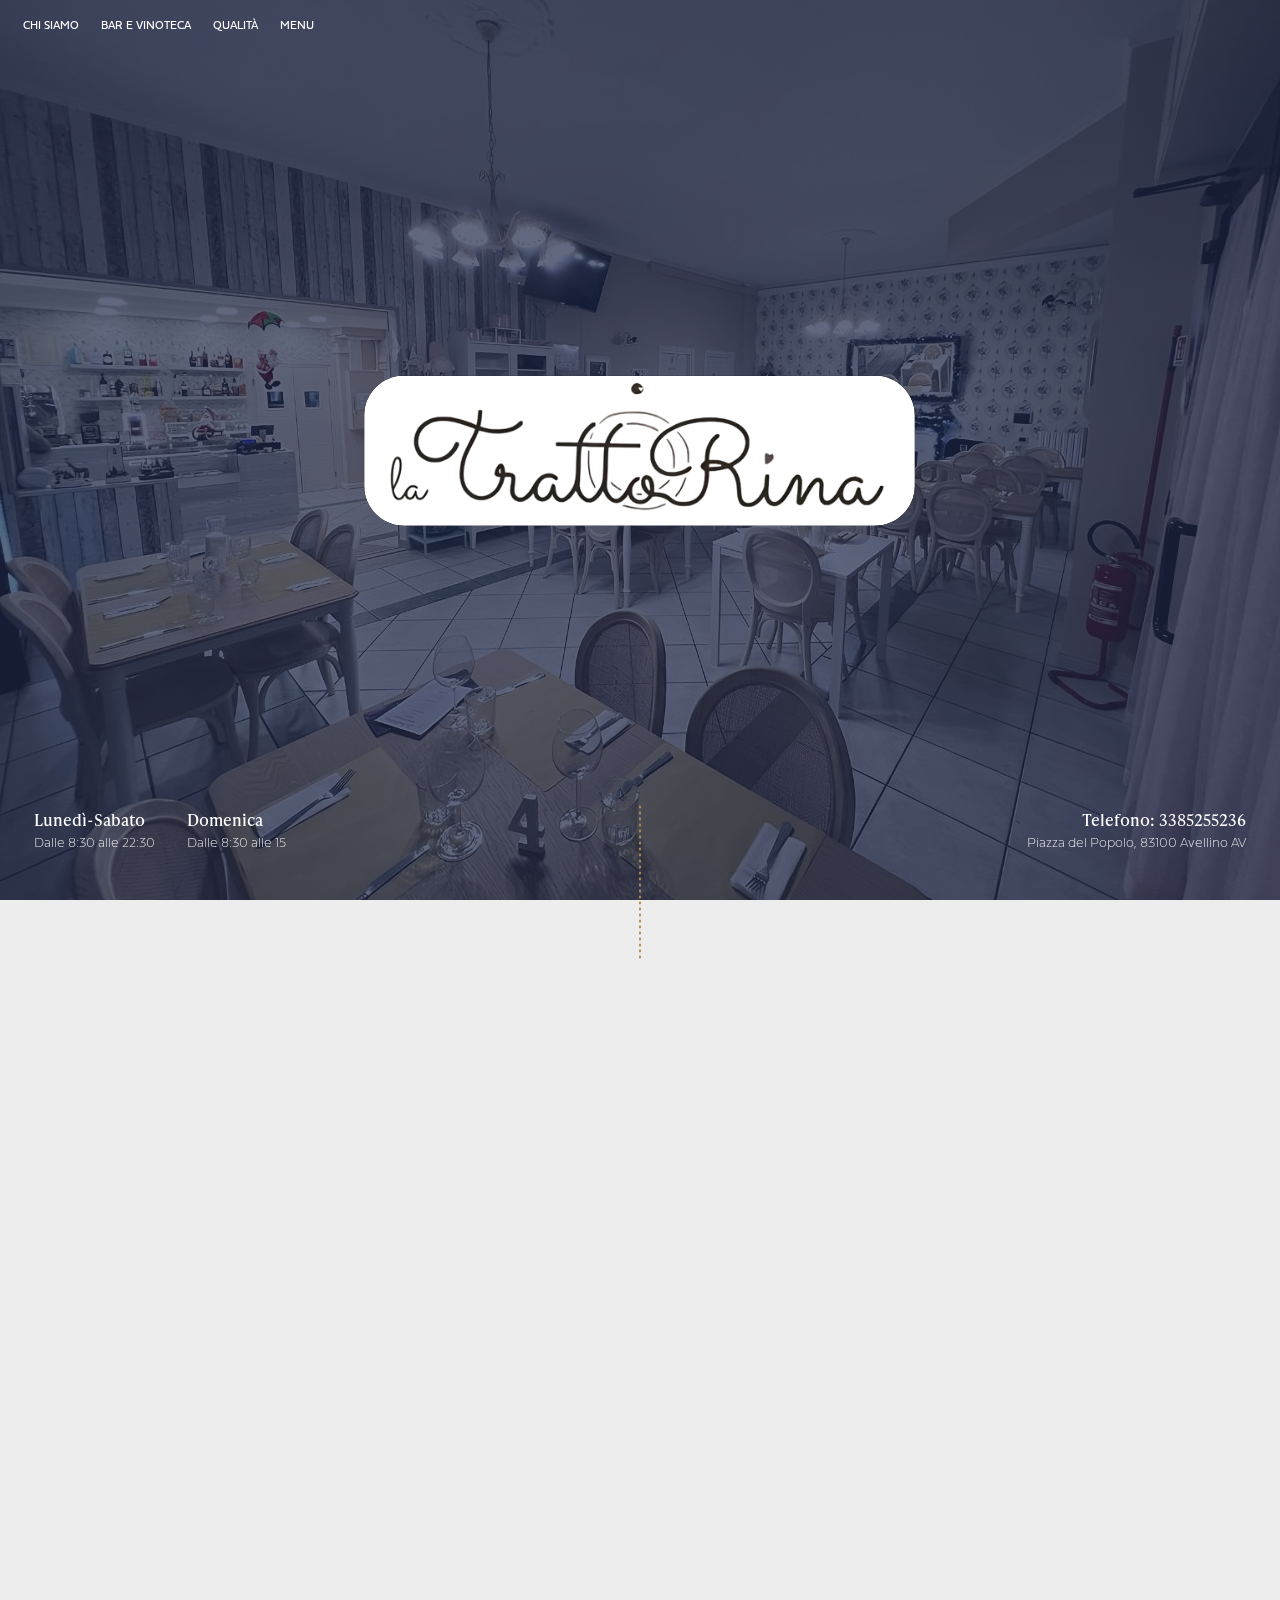
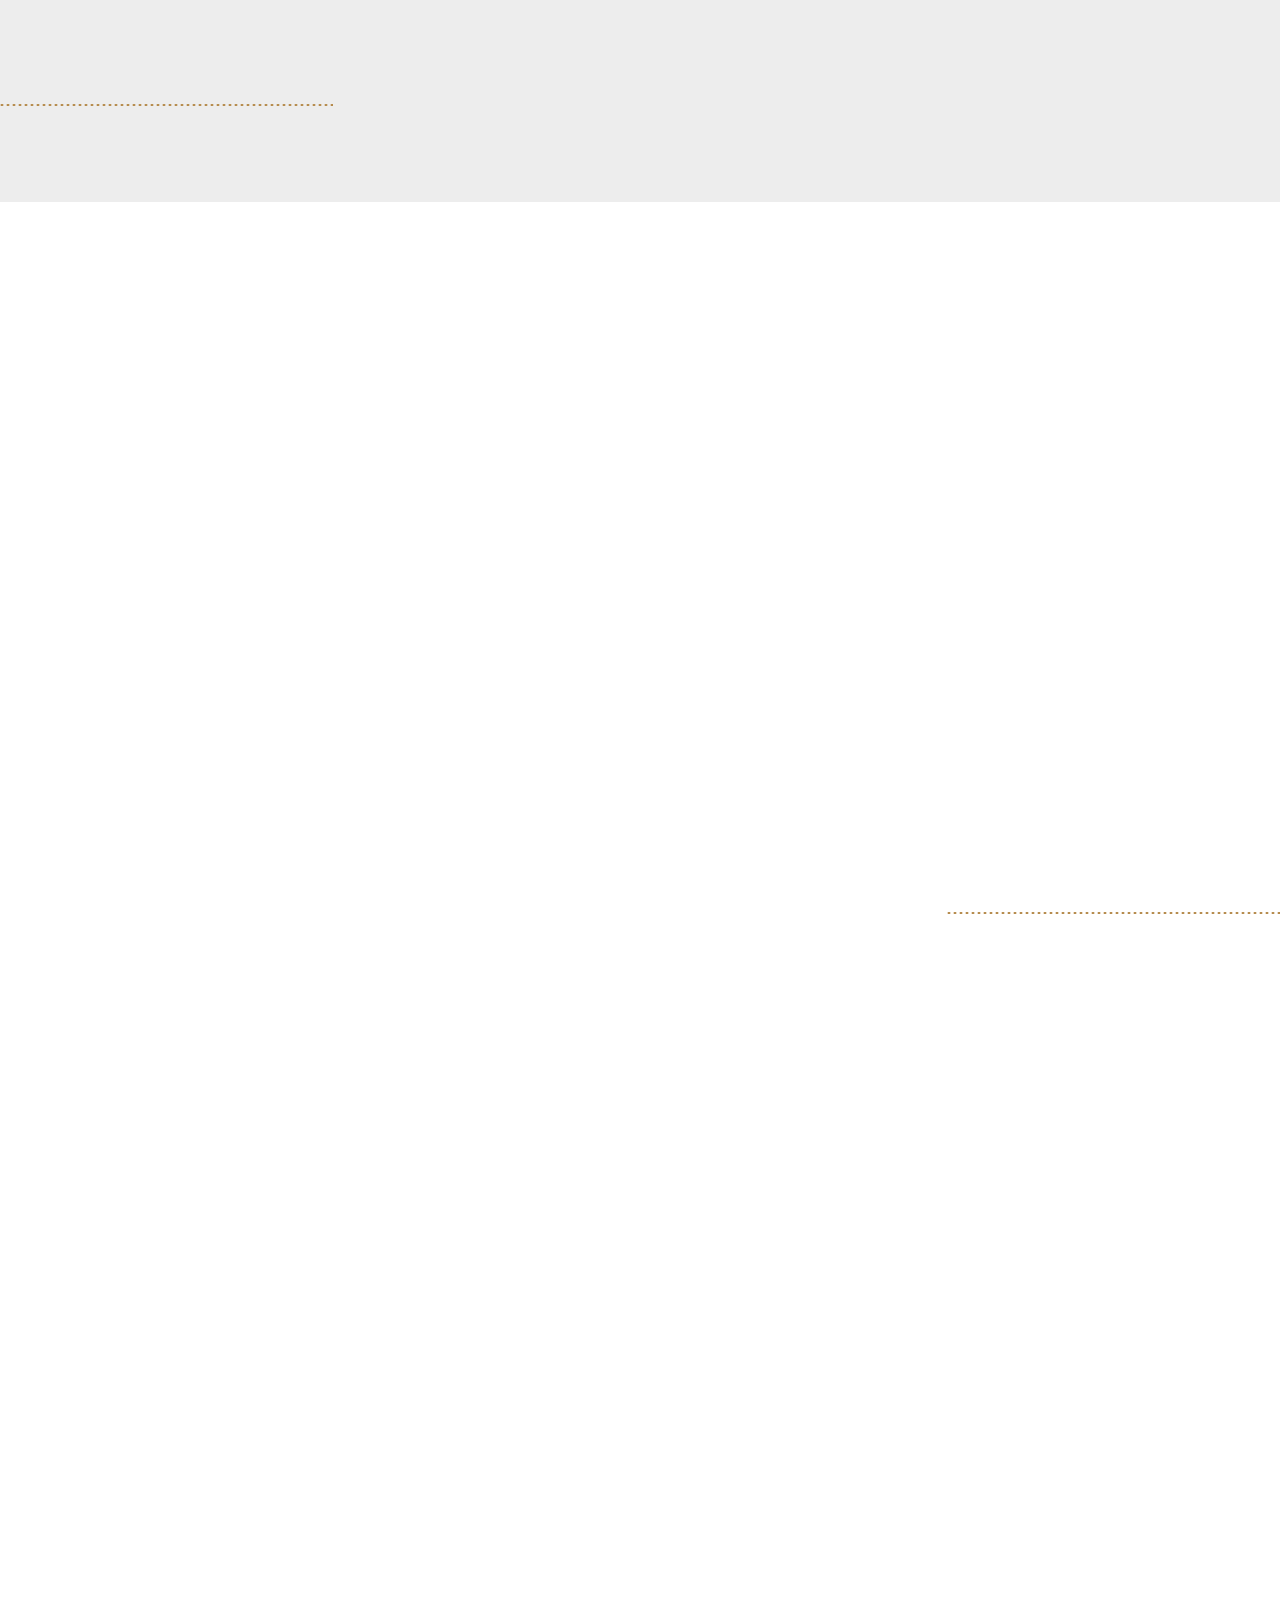
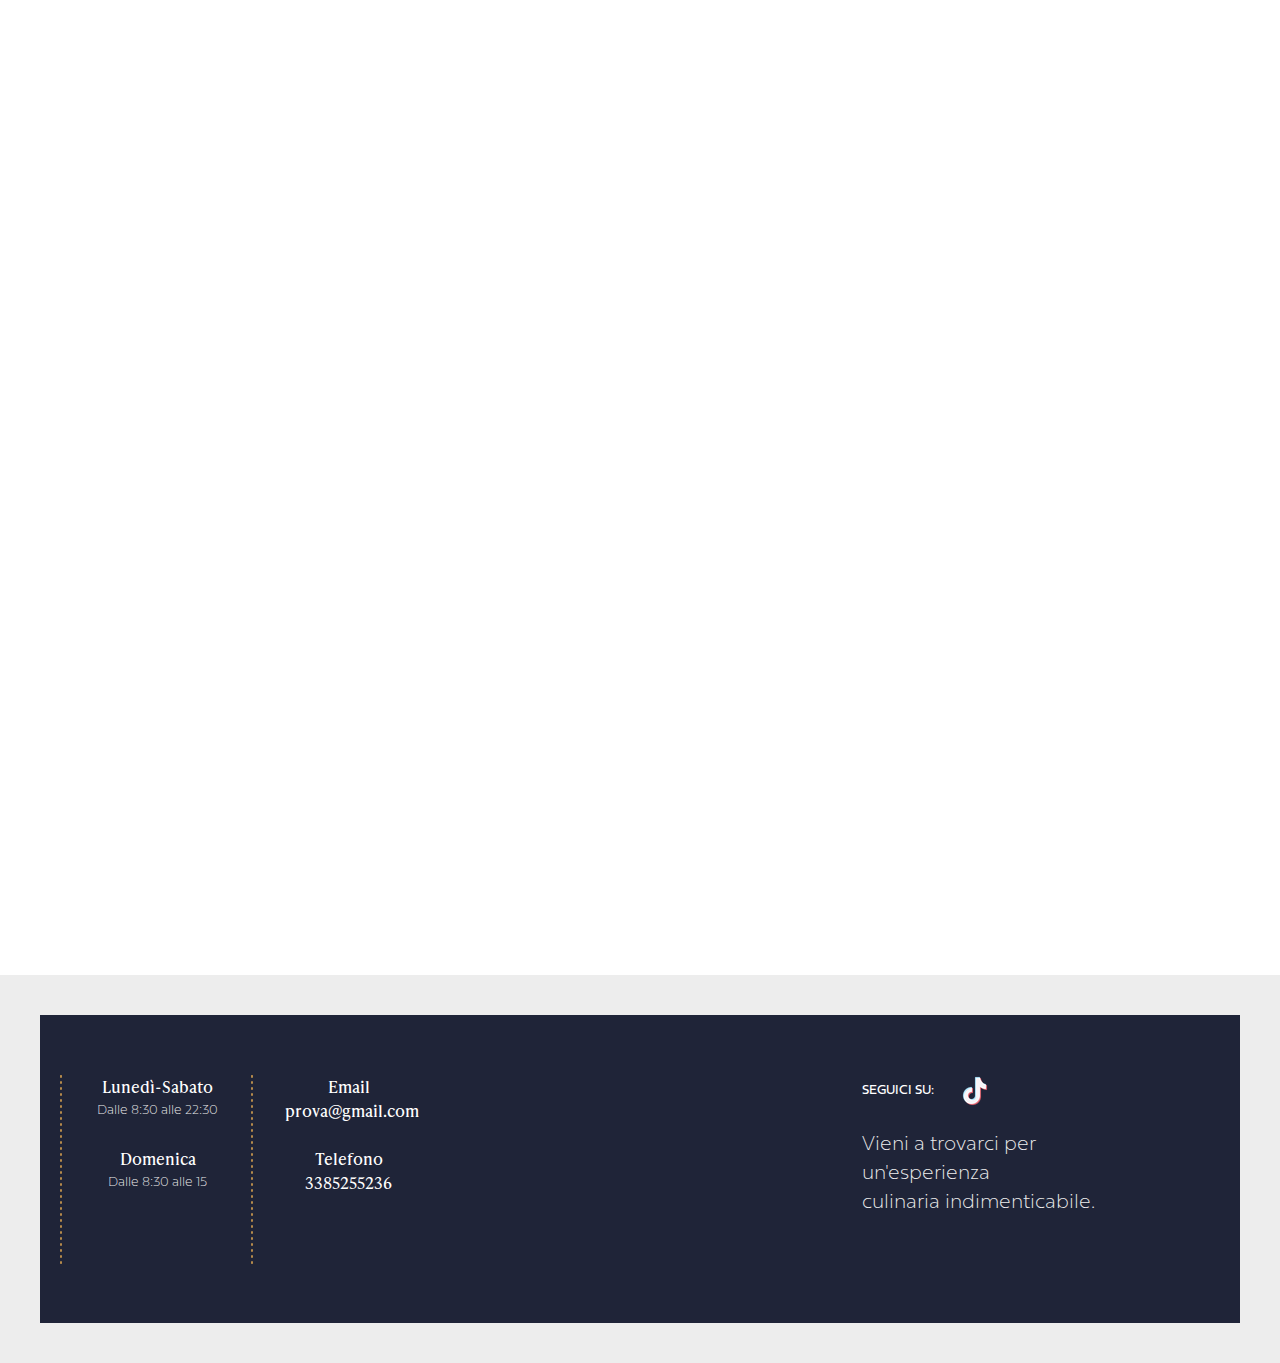
==== commit 3b802dd0: "Add files via upload" ====
--- a/TrattoRina/index.html
+++ b/TrattoRina/index.html
@@ -1,26 +1,29 @@
 <!doctype html>
 <html>
+
 <head>
 
-<script>
-  window.dataLayer = window.dataLayer || [];
-  function gtag(){dataLayer.push(arguments);}
-  gtag('js', new Date());
-  gtag('config', 'G-KZ2V5WNEX1');
-  gtag('config', 'AW-11013027961');
-</script>
-
-<meta charset="utf-8">
- <title>La TrattoRina</title>
- <meta name="description" content="Ristorante Irpino ad Avellino">
-<meta name="title" content="La TrattoRina">
-<meta name="author" content="OctoberCMS">
-<meta name="viewport" content="width=device-width, initial-scale=1.0">
-<meta name="generator" content="OctoberCMS">
-<link rel="icon" type="image/png" href="#">
-<!-- CSS only -->
-<link rel="stylesheet" href="../use.typekit.net/efy7flk.css">
-<link href="combine/3f5a3a30c0a9cb1a61f5a744e2a5c165-1673567450.css" rel="stylesheet"></head>
+    <script>
+        window.dataLayer = window.dataLayer || [];
+        function gtag() { dataLayer.push(arguments); }
+        gtag('js', new Date());
+        gtag('config', 'G-KZ2V5WNEX1');
+        gtag('config', 'AW-11013027961');
+    </script>
+
+    <meta charset="utf-8">
+    <title>La TrattoRina</title>
+    <meta name="description" content="Ristorante Irpino ad Avellino">
+    <meta name="title" content="La TrattoRina">
+    <meta name="author" content="OctoberCMS">
+    <meta name="viewport" content="width=device-width, initial-scale=1.0">
+    <meta name="generator" content="OctoberCMS">
+    <link rel="icon" type="image/png" href="#">
+    <!-- CSS only -->
+    <link rel="stylesheet" href="../use.typekit.net/efy7flk.css">
+    <link href="combine/3f5a3a30c0a9cb1a61f5a744e2a5c165-1673567450.css" rel="stylesheet">
+</head>
+
 <body>
     <!-- Header -->
     <header id="layout-header" class="header-primary">
@@ -69,36 +72,30 @@
 
     <section id="layout-content">
 
-
-        
-
-
-
-
-
         <div class="homeBannerHolder">
             <div id="carouselExampleSlidesOnly" class="carousel slide" data-bs-ride="carousel">
                 <div class="carousel-inner">
-                                            <div class="carousel-item active">
-                            <img src="storage/Immagini/Trattorina_sfondo.jpeg" class="d-block w-100" alt="banner">
-                            <div class="carousel-caption  d-md-block">
-                                <div data-aos="zoom-in" data-aos-duration="1000">
-                                    <a href="index.html" class="d-block">
-                                        <img src="storage/Immagini/La_Trattorina_logogrosso.png" alt="easy bistro big" class="d-block">
-                                    </a>
-                                </div>
+                    <div class="carousel-item active">
+                        <img src="storage/Immagini/Trattorina_sfondo.jpeg" class="d-block w-100" alt="banner">
+                        <div class="carousel-caption  d-md-block">
+                            <div data-aos="zoom-in" data-aos-duration="1000">
+                                <a href="index.html" class="d-block">
+                                    <img src="storage/Immagini/La_Trattorina_logogrosso.png" alt="easy bistro big"
+                                        class="d-block">
+                                </a>
                             </div>
                         </div>
-                                    </div>
-              </div>
-              <div class="easyInfoSec left">
-                      <h6 class="section-block-heading">Lunedì-Sabato <span>Dalle 8:30 alle 22:30</span></h6>
-    <h6 class="section-block-heading">Domenica <span>Dalle 8:30 alle 15</span></h6>
-              </div>
-              <div class="easyInfoSec right">
+                    </div>
+                </div>
+            </div>
+            <div class="easyInfoSec left">
+                <h6 class="section-block-heading">Lunedì-Sabato <span>Dalle 8:30 alle 22:30</span></h6>
+                <h6 class="section-block-heading">Domenica <span>Dalle 8:30 alle 15</span></h6>
+            </div>
+            <div class="easyInfoSec right">
                 <h6 class="section-block-heading"><a href="tel:3385255236">Telefono: 3385255236
-                 </a> <span>Piazza del Popolo, 83100 Avellino A</span></h6>
-              </div>
+                    </a> <span>Piazza del Popolo, 83100 Avellino AV</span></h6>
+            </div>
         </div>
 
         <span id="siamo"></span>
@@ -108,19 +105,21 @@
                     <div class="row">
                         <div class="col-lg-6">
                             <div class="subContainer text-center" data-aos="zoom-in" data-aos-duration="1000">
-                                <h5 class="section-sub-heading section-heading home-about">A Proposito Di TrattoRina</h5>
-
-<h1 class="paragraph-heading-text">L'autentica cucina irpina ad Avellino</h1>
-
-<p>Benvenuti a TrattoRina, dove la cucina tipica irpina è la protagonista assoluta!
-    Siamo orgogliosi di offrire ai nostri clienti non solo piatti gustosi e autentici, ma anche un'esperienza gastronomica completa, grazie alla nostra eccellente accoglienza e alla cura per la pulizia e l'igiene dei nostri ambienti.
-    Ma non è tutto: qui da noi le porzioni sono abbondanti, la qualità degli ingredienti è sempre al primo posto e la passione per la cucina si sente in ogni piatto.
-    Venite a scoprire i sapori della nostra terra, grazie a ricette tramandate di generazione in generazione e reinterpretate con maestria dal nostro chef. Saremo lieti di farvi assaggiare il meglio della cucina tipica irpina, in un'atmosfera accogliente e familiare.
-    Vi aspettiamo per un'esperienza culinaria indimenticabile!</p>
-                                                            </div>
+                                <h5 class="section-sub-heading section-heading home-about">A Proposito Di TrattoRina
+                                </h5>
+
+                                <h1 class="paragraph-heading-text">L'autentica cucina irpina ad Avellino</h1>
+
+                                <p>Benvenuti a TrattoRina, un ristorante che ha come cuore pulsante la passione per la cucina irpina. Il nome del nostro ristorante deriva dalla nostra cuoca Rina, una donna straordinaria che ha tramandato la sua arte culinaria alla sua famiglia.<br><br>
+
+                                    Le sue due figlie e il figlio sono ora parte integrante del nostro ristorante, contribuendo con il loro talento e la loro passione a creare piatti gustosi e autentici. Il nostro menu celebra la tradizione culinaria irpina, utilizzando ingredienti freschi e di alta qualità, preparati con cura e dedizione.<br><br>
+                                    
+                                    Presso TrattoRina, siamo impegnati a creare un'atmosfera familiare e accogliente, in cui i nostri ospiti possano gustare la cucina irpina autentica e sentirsi come a casa loro. Siamo orgogliosi della nostra storia e della passione che ci anima, e non vediamo l'ora di condividere con voi i sapori indimenticabili della nostra terra.</p>
+                            </div>
                         </div>
                         <div class="col-lg-5 mt-5 mt-lg-0" data-aos="zoom-in" data-aos-duration="1000">
-                            <img class="d-block w-100 h-auto" src="storage/Immagini/pasta_trattorina.jpeg" alt="Outdoor Dining at Easy Bistro Seafood Restaurants in Chattanooga">
+                            <img class="d-block w-100 h-auto" src="storage/Immagini/pasta_trattorina.jpeg"
+                                >
                         </div>
                     </div>
                 </div>
@@ -128,77 +127,100 @@
         </div>
     </section>
 
-    
-
-    
-    
-    
-    
     <span id="qualita"></span>
     <div class="ourFoodHolder">
         <div class="ourFoodbg" data-aos="fade-right" data-aos-offset="300" data-aos-easing="ease-in-sine">
-            <img src="storage/Immagini/La Trattorina_transpoarent.png" alt="our foods">
+            <img src="storage/Immagini/La_Trattorina_transparent.png" alt="our foods">
         </div>
         <div class="container">
             <div class="ourFoodSec" data-aos="zoom-in" data-aos-offset="300" data-aos-easing="ease-in-sine">
                 <div class="subContainer text-center">
                     <h3 class="section-heading">Il Gusto È Soggetivo...<em>La Qualità NO...</em></h3>
 
-<h5 class="section-sub-heading">
-	<br>
-</h5>
-
-<h4 class="paragraph-heading-text">Tutto il gusto della cucina irpina creato con gli ingredienti locali della migliore qualità, scelti direttamente da noi.</h4>
-
-<p>Siamo orgogliosi di utilizzare solo ingredienti di alta qualità e provenienti direttamente dal territorio. Ogni ingrediente è scelto accuratamente per garantire la massima freschezza e il miglior sapore possibile. Utilizziamo solo prodotti nostrani per sostenere l'economia locale e per garantire la sostenibilità ambientale. La nostra attenzione ai dettagli nella scelta degli ingredienti si traduce in un'esperienza culinaria indimenticabile per i nostri clienti. Siamo impegnati a offrire solo il meglio e a soddisfare le aspettative dei nostri clienti più esigenti.</p>
-                                            <a class="btn btn-default" href="#">Menu</a>
-                                    </div>
-            </div>
-        </div>
-    </div>
-
-    
-        
-
-        
-
-        
-
-        
+                    <h5 class="section-sub-heading">
+                        <br>
+                    </h5>
+
+                    <h4 class="paragraph-heading-text">Tutto il gusto della cucina irpina creato con gli ingredienti
+                        locali della migliore qualità, scelti direttamente da noi.</h4>
+
+                    <p>Siamo orgogliosi di utilizzare solo ingredienti di alta qualità e provenienti direttamente dal
+                        territorio. Ogni ingrediente è scelto accuratamente per garantire la massima freschezza e il
+                        miglior sapore possibile. Utilizziamo solo prodotti nostrani per sostenere l'economia locale e
+                        per garantire la sostenibilità ambientale. La nostra attenzione ai dettagli nella scelta degli
+                        ingredienti si traduce in un'esperienza culinaria indimenticabile per i nostri clienti. Siamo
+                        impegnati a offrire solo il meglio e a soddisfare le aspettative dei nostri clienti più
+                        esigenti.</p>
+                    <a class="btn btn-default" href="#">Menu</a>
+                </div>
+            </div>
+        </div>
+    </div>
 
     <div class="restaurantBranchesHolder">
         <div class="restaurantBranchesSec" data-aos="fade-left" data-aos-offset="300" data-aos-easing="ease-in-sine">
             <div id="restaurantBranches" class="homeSlides slider">
-                                <div class="item">
+                <div class="item">
                     <img src="storage/Immagini/filetmignon.jpeg" alt="img">
-                    
-                </div>
-                                <div class="item">
+
+                </div>
+                <div class="item">
                     <img src="storage/Immagini/foto_bruschetta.png" alt="img">
                     <span></span>
                 </div>
-                                <div class="item">
+                <div class="item">
                     <img src="storage/Immagini/torta_focaccia.jpeg" alt="img">
                     <span></span>
                 </div>
-                                <div class="item">
+                <div class="item">
                     <img src="storage/Immagini/torta_mozzarella.jpeg" alt="img">
                     <span></span>
                 </div>
-                            </div>
-        </div>
-    </div>
-
-    
-
-    
-        
-
-        
-
-        
-
-    
+                <div class="item">
+                    <img src="storage/Immagini/cibo 1.jpeg" alt="img">
+                    <span></span>
+                </div>
+                <div class="item">
+                    <img src="storage/Immagini/cibo 2.jpeg" alt="img">
+                    <span></span>
+                </div>
+                <div class="item">
+                    <img src="storage/Immagini/cibo 3.jpeg" alt="img">
+                    <span></span>
+                </div>
+                <div class="item">
+                    <img src="storage/Immagini/cibo 4.jpeg" alt="img">
+                    <span></span>
+                </div>
+                <div class="item">
+                    <img src="storage/Immagini/cibo 5.jpeg" alt="img">
+                    <span></span>
+                </div>
+                <div class="item">
+                    <img src="storage/Immagini/cibo 6.jpeg" alt="img">
+                    <span></span>
+                </div>
+                <div class="item">
+                    <img src="storage/Immagini/cibo 7.jpeg" alt="img">
+                    <span></span>
+                </div>
+                <div class="item">
+                    <img src="storage/Immagini/cibo 8.jpeg" alt="img">
+                    <span></span>
+                </div>
+                <div class="item">
+                    <img src="storage/Immagini/cibo 9.jpeg" alt="img">
+                    <span></span>
+                </div>
+                <div class="item">
+                    <img src="storage/Immagini/cibo 10.jpeg" alt="img">
+                    <span></span>
+                </div>
+            </div>
+        </div>
+    </div>
+
+
     <span id="bar"></span>
     <div class="ourDrinkHolder text-center">
         <div class="ourDrinkBg" data-aos="fade-left" data-aos-offset="300" data-aos-easing="ease-in-sine">
@@ -209,153 +231,189 @@
                 <div class="subContainer">
                     <h3 class="section-heading">Bar E Selzione Vini <em>Alla TrattoRina</em></h3>
 
-<h5 class="section-sub-heading">PERCHÈ AL CIBO INCREDIBILE SERVE UN COMPAGNO</h5>
-
-<h4 class="paragraph-heading-text">Goditi la nostra selezione di vini provienienti direttamente dalle nostre terre.</h4>
-
-<p>Inoltre, siamo lieti di presentarvi la nostra ampia selezione di vini nostrani, pensata per accompagnare alla perfezione i piatti della cucina tipica irpina.
-    Dalle annate più pregiate ai vini locali meno conosciuti, avrete l'opportunità di scoprire la ricchezza del nostro territorio attraverso un bicchiere di vino.
-    Ma non è tutto: il nostro impegno per la creazione di un'esperienza culinaria completa ci ha spinto a creare anche un menu di cocktail in grado di sposarsi alla perfezione con i sapori del nostro cibo.
-    Siamo convinti che una cena presso il nostro ristorante non sia solo una questione di cibo, ma sia un'esperienza completa per tutti i sensi.
-    Venite a scoprire la nostra selezione di vini e cocktail, e lasciatevi conquistare dai sapori autentici della cucina irpina.</p>
-                                            <div class="btn-toolbar justify-content-center" role="toolbar" aria-label="Drink Menus">
-                                                            <div class="btn-group mb-3 mx-2" role="group" aria-label="Whiskey Book">
-                                
-                                </div>
-                                                            <div class="btn-group mb-3 mx-2" role="group" aria-label="Wine Menu">
-                                        
-
-    <a class="btn btn-default" target="_blank" href="#">Menu dei vini</a>
-                                </div>
-                                                            
-                                                    </div>
-                                    </div>
-                
-            </div>
-        </div>
-    </div>
-
-    
-        
-
-        
-
-        
-
-        
+                    <h5 class="section-sub-heading">PERCHÈ AL CIBO INCREDIBILE SERVE UN COMPAGNO</h5>
+
+                    <h4 class="paragraph-heading-text">Goditi la nostra selezione di vini provienienti direttamente
+                        dalle nostre terre.</h4>
+
+                    <p>Inoltre, siamo lieti di presentarvi la nostra ampia selezione di vini nostrani, pensata per
+                        accompagnare alla perfezione i piatti della cucina tipica irpina.
+                        Dalle annate più pregiate ai vini locali meno conosciuti, avrete l'opportunità di scoprire la
+                        ricchezza del nostro territorio attraverso un bicchiere di vino.
+                        Ma non è tutto: il nostro impegno per la creazione di un'esperienza culinaria completa ci ha
+                        spinto a creare anche un menu di cocktail in grado di sposarsi alla perfezione con i sapori del
+                        nostro cibo.
+                        Siamo convinti che una cena presso il nostro ristorante non sia solo una questione di cibo, ma
+                        sia un'esperienza completa per tutti i sensi.
+                        Venite a scoprire la nostra selezione di vini e cocktail, e lasciatevi conquistare dai sapori
+                        autentici della cucina irpina.</p>
+                    <div class="btn-toolbar justify-content-center" role="toolbar" aria-label="Drink Menus">
+                        <div class="btn-group mb-3 mx-2" role="group" aria-label="Whiskey Book">
+
+                        </div>
+                        <div class="btn-group mb-3 mx-2" role="group" aria-label="Wine Menu">
+
+
+                            <a class="btn btn-default" target="_blank" href="#">Menu dei vini</a>
+                        </div>
+
+                    </div>
+                </div>
+
+            </div>
+        </div>
+    </div>
 
     <div class="barHolder" data-aos="fade-right" data-aos-offset="300" data-aos-easing="ease-in-sine">
         <div class="barSec">
             <div id="barSlider" class="homeSlides slider left">
-                                <div class="item">
+                <div class="item">
                     <img src="storage/Immagini/trattorina_bar.jpeg" alt="img">
                     <span></span>
                 </div>
-                                <div class="item">
+                <div class="item">
                     <img src="storage/Immagini/Trattorina_vini.jpeg" alt="img">
                     <span></span>
                 </div>
-                                <div class="item">
+                <div class="item">
                     <img src="storage/Immagini/tratttorina_liquori.jpeg" alt="img">
                     <span></span>
                 </div>
-                                <div class="item">
+                <div class="item">
                     <img src="storage/Immagini/tratt_drink.jpeg" alt="img">
                     <span></span>
                 </div>
-                            </div>
-        </div>
-    </div>
-
-    <!-- Footer -->
+            </div>
+        </div>
+    </div>
+
+
     <footer id="layout-footer">
         <div class="footerHolder">
-        <div class="container">
-        <div class="footerHolderSp">
-            <div class="footerinfoSec">
-                <div class="newFooterSec left">
-                    
-                </div>
-                <div class="newFooterSec right">
-                    
-                </div>
-                <div class="easyInfoSec left">
-                        <h6 class="section-block-heading">Lunedì-Sabato <span>Dalle 8:30 alle 22:30</span></h6>
-    <h6 class="section-block-heading">Domenica <span>Dalle 8:30 alle 15</span></h6>
-                </div>
-                <div class="easyInfoSec right">
-                    <h5 class="section-block-heading"><a href="#">Email</a><a>prova@gmail.com</span></span></a></h5>
-                    <h5 class="section-block-heading"><a href="#">Telefono</a><a>3385255236</span></span></a></h5>
-
-<p>
-	<br>
-</p>
-                </div>
-            </div>
-            <div class="mapImgSec">
-                <iframe src="https://www.google.com/maps/embed?pb=!1m14!1m8!1m3!1d6030.1310273214585!2d14.785517!3d40.9143094!3m2!1i1024!2i768!4f13.1!3m3!1m2!1s0x133bcd7629e1f8ab%3A0x400cb60d4e855136!2sLa%20trattorina!5e0!3m2!1sit!2sit!4v1677706409577!5m2!1sit!2sit" width="450" height="300" style="border:0;" allowfullscreen="" loading="lazy" referrerpolicy="no-referrer-when-downgrade"></iframe>
-            </div>
-            <div class="footerGetInTouchSec">
-                <h6 class="section-block-heading"><span>Seguici su:</span>
-	<a href="https://www.tiktok.com/@latrattorina2022" target="_blank"><img src="storage/Immagini/tiktok.png" class="fr-fic fr-dib"></a></h6>
-</h6>
-                <p>Vieni a trovarci per un'esperienza culinaria indimenticabile.</p>
-            </div>
-        </div>
-        </div>
-    </div>
-
-    <!-- Whiskey Book Menu Modal -->
-    <div class="modal fade" id="menuWhiskeyModal" tabindex="-1" aria-labelledby="menuWhiskeyModalLabel" aria-hidden="true">
-        <div class="modal-dialog mw-100" style="padding-left: 15px;">
+            <div class="container">
+                <div class="footerHolderSp">
+                    <div class="footerinfoSec">
+                        <div class="newFooterSec left">
+
+                        </div>
+                        <div class="newFooterSec right">
+
+                        </div>
+                        <div class="easyInfoSec left">
+                            <h6 class="section-block-heading">Lunedì-Sabato <span>Dalle 8:30 alle 22:30</span></h6>
+                            <h6 class="section-block-heading">Domenica <span>Dalle 8:30 alle 15</span></h6>
+                        </div>
+                        <div class="easyInfoSec right">
+                            <h5 class="section-block-heading"><a href="#">Email</a><a>prova@gmail.com</span></span></a>
+                            </h5>
+                            <h5 class="section-block-heading"><a href="#">Telefono</a><a>3385255236</span></span></a>
+                            </h5>
+
+                            <p>
+                                <br>
+                            </p>
+                        </div>
+                    </div>
+                    <div class="mapImgSec">
+                        <iframe
+                            src="https://www.google.com/maps/embed?pb=!1m14!1m8!1m3!1d6030.1310273214585!2d14.785517!3d40.9143094!3m2!1i1024!2i768!4f13.1!3m3!1m2!1s0x133bcd7629e1f8ab%3A0x400cb60d4e855136!2sLa%20trattorina!5e0!3m2!1sit!2sit!4v1677706409577!5m2!1sit!2sit"
+                            width="450" height="300" style="border:0;" allowfullscreen="" loading="lazy"
+                            referrerpolicy="no-referrer-when-downgrade"></iframe>
+                    </div>
+                    <div class="footerGetInTouchSec">
+                        <h6 class="section-block-heading"><span>Seguici su:</span>
+                            <a href="https://www.tiktok.com/@latrattorina2022" target="_blank"><img
+                                    src="storage/Immagini/tiktok.png" class="fr-fic fr-dib"></a>
+                        </h6>
+                        </h6>
+                        <p>Vieni a trovarci per un'esperienza<br>culinaria indimenticabile.</p>
+                    </div>
+                </div>
+            </div>
+        </div>
+
+
+        <div class="modal fade" id="menuWhiskeyModal" tabindex="-1" aria-labelledby="menuWhiskeyModalLabel"
+            aria-hidden="true">
+            <div class="modal-dialog mw-100" style="padding-left: 15px;">
+                <div class="modal-content">
+                    <div class="modal-header">
+                        <button type="button" class="btn-close" data-bs-dismiss="modal" aria-label="Close"></button>
+                    </div>
+                    <div class="modal-body">
+
+                        <style>
+                            .embed-container {
+                                position: relative;
+                                padding-bottom: 56.25%;
+                                height: 0;
+                                overflow: hidden;
+                                max-width: 100% !important;
+                            }
+
+                            .embed-container iframe,
+                            .embed-container object,
+                            .embed-container embed {
+                                position: absolute;
+                                top: 0;
+                                left: 0;
+                                width: 100%;
+                                height: 100%;
+                            }
+                        </style>
+                        <div class='embed-container' data-page-width='452' data-page-height='640' id='ypembedcontainer'>
+                            <iframe src="https://www.yumpu.com/en/embed/view/0RWvQAIKhVe4Uqyo" frameborder="0"
+                                allowfullscreen="true" allowtransparency="true"></iframe>
+                        </div>
+                        <script data-cfasync="false"
+                            src="cdn-cgi/scripts/5c5dd728/cloudflare-static/email-decode.min.js"></script>
+                        <script src='../players.yumpu.com/modules/embed/yp_r_iframe.js'></script>
+                    </div>
+                </div>
+            </div>
+        </div>
+    </footer>
+
+
+    <div class="modal fade reservationModal" tabindex="-1">
+        <div class="modal-dialog modal-xl">
             <div class="modal-content">
                 <div class="modal-header">
+                    <h5 class="modal-title">Reservation</h5>
                     <button type="button" class="btn-close" data-bs-dismiss="modal" aria-label="Close"></button>
                 </div>
-                <div class="modal-body">
-                                        
-                    <style>.embed-container { position: relative; padding-bottom:56.25%; height:0; overflow: hidden; max-width: 100%!important; } .embed-container iframe, .embed-container object, .embed-container embed { position: absolute; top: 0; left: 0; width: 100%; height: 100%;}</style><div class='embed-container' data-page-width='452' data-page-height='640' id='ypembedcontainer' ><iframe   src="https://www.yumpu.com/en/embed/view/0RWvQAIKhVe4Uqyo" frameborder="0" allowfullscreen="true"  allowtransparency="true"></iframe></div><script data-cfasync="false" src="cdn-cgi/scripts/5c5dd728/cloudflare-static/email-decode.min.js"></script><script src='../players.yumpu.com/modules/embed/yp_r_iframe.js' ></script>
-                </div>
-            </div>
-        </div>
-    </div>    </footer>
-
-    <!-- Modal -->
-<div class="modal fade reservationModal" tabindex="-1">
-    <div class="modal-dialog modal-xl">
-      <div class="modal-content">
-        <div class="modal-header">
-          <h5 class="modal-title">Reservation</h5>
-          <button type="button" class="btn-close" data-bs-dismiss="modal" aria-label="Close"></button>
-        </div>
-        <div class="modal-body p-0">
-            <div class="iframeFit">
-                <iframe width="100%" height="100vh" allowfullscreen frameborder="0" scrolling="auto" src="https://widgets.resy.com/?ref=http%3A%2F%2Fwww.easybistro.com%2F&amp;src=www.easybistro.com-widget&amp;apiKey=WFLRczN3mlMCBDLVl91UGOjOaf3VMuuj&amp;venueId=3590#/venues/3590"></iframe>
-            </div>
-        </div>
-      </div>
-    </div>
-</div><div class="modal fade newsletter" tabindex="-1" aria-labelledby="newsletter" aria-hidden="true" id="newsletter">
-    <div class="modal-dialog">
-      <div class="modal-content">
-        <div class="modal-header">
-          <h5 class="modal-title">Newsletter</h5>
-          <button type="button" class="btn-close" data-bs-dismiss="modal" aria-label="Close"></button>
-        </div>
-        <div class="modal-body pt-4">
-            <script type="text/javascript" src="http://app.icontact.com/icp/core/mycontacts/signup/designer/form/automatic?id=273&amp;cid=465283&amp;lid=36427"></script>
-        </div>
-      </div>
-    </div>
-</div>
-<!-- Scripts -->
-<script src="../code.jquery.com/jquery-3.6.0.min.js" integrity="sha256-/xUj+3OJU5yExlq6GSYGSHk7tPXikynS7ogEvDej/m4=" crossorigin="anonymous"></script>
-<script src="../cdn.jsdelivr.net/npm/bootstrap%405.0.0-beta2/dist/js/bootstrap.bundle.min.js" integrity="sha384-b5kHyXgcpbZJO/tY9Ul7kGkf1S0CWuKcCD38l8YkeH8z8QjE0GmW1gYU5S9FOnJ0" crossorigin="anonymous"></script>
-<!-- <script type="text/javascript" src="//cdn.jsdelivr.net/npm/slick-carousel@1.8.1/slick/slick.min.js"></script>
-
-<script src="https://unpkg.com/aos@2.3.1/dist/aos.js"></script> -->
-<script src="combine/43ada90f005fb6b346dea5aafca5523d-1673566806"></script>
+                <div class="modal-body p-0">
+                    <div class="iframeFit">
+                        <iframe width="100%" height="100vh" allowfullscreen frameborder="0" scrolling="auto"
+                            src="https://widgets.resy.com/?ref=http%3A%2F%2Fwww.easybistro.com%2F&amp;src=www.easybistro.com-widget&amp;apiKey=WFLRczN3mlMCBDLVl91UGOjOaf3VMuuj&amp;venueId=3590#/venues/3590"></iframe>
+                    </div>
+                </div>
+            </div>
+        </div>
+    </div>
+    <div class="modal fade newsletter" tabindex="-1" aria-labelledby="newsletter" aria-hidden="true" id="newsletter">
+        <div class="modal-dialog">
+            <div class="modal-content">
+                <div class="modal-header">
+                    <h5 class="modal-title">Newsletter</h5>
+                    <button type="button" class="btn-close" data-bs-dismiss="modal" aria-label="Close"></button>
+                </div>
+                <div class="modal-body pt-4">
+                    <script type="text/javascript"
+                        src="http://app.icontact.com/icp/core/mycontacts/signup/designer/form/automatic?id=273&amp;cid=465283&amp;lid=36427"></script>
+                </div>
+            </div>
+        </div>
+    </div>
+
+    <script src="../code.jquery.com/jquery-3.6.0.min.js" integrity="sha256-/xUj+3OJU5yExlq6GSYGSHk7tPXikynS7ogEvDej/m4="
+        crossorigin="anonymous"></script>
+    <script src="../cdn.jsdelivr.net/npm/bootstrap%405.0.0-beta2/dist/js/bootstrap.bundle.min.js"
+        integrity="sha384-b5kHyXgcpbZJO/tY9Ul7kGkf1S0CWuKcCD38l8YkeH8z8QjE0GmW1gYU5S9FOnJ0"
+        crossorigin="anonymous"></script>
+
+    <script src="combine/43ada90f005fb6b346dea5aafca5523d-1673566806"></script>
 </body>
 
-<!-- Mirrored from www.easybistro.com/ by HTTrack Website Copier/3.x [XR&CO'2014], Fri, 03 Mar 2023 14:47:52 GMT -->
+
 </html>--- a/TrattoRina/combine/3f5a3a30c0a9cb1a61f5a744e2a5c165-1673567450.css
+++ b/TrattoRina/combine/3f5a3a30c0a9cb1a61f5a744e2a5c165-1673567450.css
@@ -1,368 +1,15913 @@
-@font-face {font-family:'Oswald';font-style:normal;font-weight:300;font-display:swap;src:url(https://fonts.gstatic.com/s/oswald/v49/TK3_WkUHHAIjg75cFRf3bXL8LICs169vgUE.ttf) format('truetype')}
-@font-face {font-family:'Oswald';font-style:normal;font-weight:400;font-display:swap;src:url(https://fonts.gstatic.com/s/oswald/v49/TK3_WkUHHAIjg75cFRf3bXL8LICs1_FvgUE.ttf) format('truetype')}
-@font-face {font-family:'Oswald';font-style:normal;font-weight:500;font-display:swap;src:url(https://fonts.gstatic.com/s/oswald/v49/TK3_WkUHHAIjg75cFRf3bXL8LICs18NvgUE.ttf) format('truetype')}
-@font-face {font-family:'Oswald';font-style:normal;font-weight:600;font-display:swap;src:url(https://fonts.gstatic.com/s/oswald/v49/TK3_WkUHHAIjg75cFRf3bXL8LICs1y9ogUE.ttf) format('truetype')}
-@font-face {font-family:'Oswald';font-style:normal;font-weight:700;font-display:swap;src:url(https://fonts.gstatic.com/s/oswald/v49/TK3_WkUHHAIjg75cFRf3bXL8LICs1xZogUE.ttf) format('truetype')}.slick-slider
-{position:relative;display:block;box-sizing:border-box;-webkit-user-select:none;-moz-user-select:none;-ms-user-select:none;user-select:none;-webkit-touch-callout:none;-khtml-user-select:none;touch-action:pan-y;-webkit-tap-highlight-color:transparent}.slick-list
-{position:relative;display:block;overflow:hidden;margin:0;padding:0}
-.slick-list:focus
-{outline:none}
-.slick-list.dragging
-{cursor:pointer;cursor:hand}.slick-slider .slick-track,
-.slick-slider .slick-list
-{transform:translate3d(0,0,0)}.slick-track
-{position:relative;top:0;left:0;display:block;margin-left:auto;margin-right:auto}
+@font-face {
+    font-family: 'Oswald';
+    font-style: normal;
+    font-weight: 300;
+    font-display: swap;
+    src: url(https://fonts.gstatic.com/s/oswald/v49/TK3_WkUHHAIjg75cFRf3bXL8LICs169vgUE.ttf) format('truetype')
+}
+
+@font-face {
+    font-family: 'Oswald';
+    font-style: normal;
+    font-weight: 400;
+    font-display: swap;
+    src: url(https://fonts.gstatic.com/s/oswald/v49/TK3_WkUHHAIjg75cFRf3bXL8LICs1_FvgUE.ttf) format('truetype')
+}
+
+@font-face {
+    font-family: 'Oswald';
+    font-style: normal;
+    font-weight: 500;
+    font-display: swap;
+    src: url(https://fonts.gstatic.com/s/oswald/v49/TK3_WkUHHAIjg75cFRf3bXL8LICs18NvgUE.ttf) format('truetype')
+}
+
+@font-face {
+    font-family: 'Oswald';
+    font-style: normal;
+    font-weight: 600;
+    font-display: swap;
+    src: url(https://fonts.gstatic.com/s/oswald/v49/TK3_WkUHHAIjg75cFRf3bXL8LICs1y9ogUE.ttf) format('truetype')
+}
+
+@font-face {
+    font-family: 'Oswald';
+    font-style: normal;
+    font-weight: 700;
+    font-display: swap;
+    src: url(https://fonts.gstatic.com/s/oswald/v49/TK3_WkUHHAIjg75cFRf3bXL8LICs1xZogUE.ttf) format('truetype')
+}
+
+.slick-slider {
+    position: relative;
+    display: block;
+    box-sizing: border-box;
+    -webkit-user-select: none;
+    -moz-user-select: none;
+    -ms-user-select: none;
+    user-select: none;
+    -webkit-touch-callout: none;
+    -khtml-user-select: none;
+    touch-action: pan-y;
+    -webkit-tap-highlight-color: transparent
+}
+
+.slick-list {
+    position: relative;
+    display: block;
+    overflow: hidden;
+    margin: 0;
+    padding: 0
+}
+
+.slick-list:focus {
+    outline: none
+}
+
+.slick-list.dragging {
+    cursor: pointer;
+    cursor: hand
+}
+
+.slick-slider .slick-track,
+.slick-slider .slick-list {
+    transform: translate3d(0, 0, 0)
+}
+
+.slick-track {
+    position: relative;
+    top: 0;
+    left: 0;
+    display: block;
+    margin-left: auto;
+    margin-right: auto
+}
+
 .slick-track:before,
-.slick-track:after
-{display:table;content:''}
-.slick-track:after
-{clear:both}
-.slick-loading .slick-track
-{visibility:hidden}.slick-slide
-{display:none;float:left;height:100%;min-height:1px}
-[dir='rtl'] .slick-slide
-{float:right}
-.slick-slide img
-{display:block}
-.slick-slide.slick-loading img
-{display:none}
-.slick-slide.dragging img
-{pointer-events:none}
-.slick-initialized .slick-slide
-{display:block}
-.slick-loading .slick-slide
-{visibility:hidden}
-.slick-vertical .slick-slide
-{display:block;height:auto;border:1px solid transparent}
-.slick-arrow.slick-hidden {display:none}
-@charset "UTF-8";:root{--bs-blue:#0d6efd;--bs-indigo:#6610f2;--bs-purple:#6f42c1;--bs-pink:#d63384;--bs-red:#dc3545;--bs-orange:#fd7e14;--bs-yellow:#ffc107;--bs-green:#198754;--bs-teal:#20c997;--bs-cyan:#0dcaf0;--bs-white:#fff;--bs-gray:#6c757d;--bs-gray-dark:#343a40;--bs-primary:#0d6efd;--bs-secondary:#6c757d;--bs-success:#198754;--bs-info:#0dcaf0;--bs-warning:#ffc107;--bs-danger:#dc3545;--bs-light:#f8f9fa;--bs-dark:#212529;--bs-font-sans-serif:system-ui,-apple-system,"Segoe UI",Roboto,"Helvetica Neue",Arial,"Noto Sans","Liberation Sans",sans-serif,"Apple Color Emoji","Segoe UI Emoji","Segoe UI Symbol","Noto Color Emoji";--bs-font-monospace:SFMono-Regular,Menlo,Monaco,Consolas,"Liberation Mono","Courier New",monospace;--bs-gradient:linear-gradient(180deg,rgba(255,255,255,0.15),rgba(255,255,255,0))}*,::after,::before{box-sizing:border-box}@media (prefers-reduced-motion:no-preference){:root{scroll-behavior:smooth}}body{margin:0;font-family:var(--bs-font-sans-serif);font-size:1rem;font-weight:400;line-height:1.5;color:#212529;background-color:#fff;-webkit-text-size-adjust:100%;-webkit-tap-highlight-color:transparent}hr{margin:1rem 0;color:inherit;background-color:currentColor;border:0;opacity:.25}hr:not([size]){height:1px}.h1,.h2,.h3,.h4,.h5,.h6,h1,h2,h3,h4,h5,h6{margin-top:0;margin-bottom:.5rem;font-weight:500;line-height:1.2}.h1,h1{font-size:calc(1.375rem + 1.5vw)}@media (min-width:1200px){.h1,h1{font-size:2.5rem}}.h2,h2{font-size:calc(1.325rem + .9vw)}@media (min-width:1200px){.h2,h2{font-size:2rem}}.h3,h3{font-size:calc(1.3rem + .6vw)}@media (min-width:1200px){.h3,h3{font-size:1.75rem}}.h4,h4{font-size:calc(1.275rem + .3vw)}@media (min-width:1200px){.h4,h4{font-size:1.5rem}}.h5,h5{font-size:1.25rem}.h6,h6{font-size:1rem}p{margin-top:0;margin-bottom:1rem}abbr[data-bs-original-title],abbr[title]{-webkit-text-decoration:underline dotted;text-decoration:underline dotted;cursor:help;-webkit-text-decoration-skip-ink:none;text-decoration-skip-ink:none}address{margin-bottom:1rem;font-style:normal;line-height:inherit}ol,ul{padding-left:2rem}dl,ol,ul{margin-top:0;margin-bottom:1rem}ol ol,ol ul,ul ol,ul ul{margin-bottom:0}dt{font-weight:700}dd{margin-bottom:.5rem;margin-left:0}blockquote{margin:0 0 1rem}b,strong{font-weight:bolder}.small,small{font-size:.875em}.mark,mark{padding:.2em;background-color:#fcf8e3}sub,sup{position:relative;font-size:.75em;line-height:0;vertical-align:baseline}sub{bottom:-.25em}sup{top:-.5em}a{color:#0d6efd;text-decoration:underline}a:hover{color:#0a58ca}a:not([href]):not([class]),a:not([href]):not([class]):hover{color:inherit;text-decoration:none}code,kbd,pre,samp{font-family:var(--bs-font-monospace);font-size:1em;direction:ltr;unicode-bidi:bidi-override}pre{display:block;margin-top:0;margin-bottom:1rem;overflow:auto;font-size:.875em}pre code{font-size:inherit;color:inherit;word-break:normal}code{font-size:.875em;color:#d63384;word-wrap:break-word}a>code{color:inherit}kbd{padding:.2rem .4rem;font-size:.875em;color:#fff;background-color:#212529;border-radius:.2rem}kbd kbd{padding:0;font-size:1em;font-weight:700}figure{margin:0 0 1rem}img,svg{vertical-align:middle}table{caption-side:bottom;border-collapse:collapse}caption{padding-top:.5rem;padding-bottom:.5rem;color:#6c757d;text-align:left}th{text-align:inherit;text-align:-webkit-match-parent}tbody,td,tfoot,th,thead,tr{border-color:inherit;border-style:solid;border-width:0}label{display:inline-block}button{border-radius:0}button:focus:not(:focus-visible){outline:0}button,input,optgroup,select,textarea{margin:0;font-family:inherit;font-size:inherit;line-height:inherit}button,select{text-transform:none}[role=button]{cursor:pointer}select{word-wrap:normal}select:disabled{opacity:1}[list]::-webkit-calendar-picker-indicator{display:none}[type=button],[type=reset],[type=submit],button{-webkit-appearance:button}[type=button]:not(:disabled),[type=reset]:not(:disabled),[type=submit]:not(:disabled),button:not(:disabled){cursor:pointer}::-moz-focus-inner{padding:0;border-style:none}textarea{resize:vertical}fieldset{min-width:0;padding:0;margin:0;border:0}legend{float:left;width:100%;padding:0;margin-bottom:.5rem;font-size:calc(1.275rem + .3vw);line-height:inherit}@media (min-width:1200px){legend{font-size:1.5rem}}legend+*{clear:left}::-webkit-datetime-edit-day-field,::-webkit-datetime-edit-fields-wrapper,::-webkit-datetime-edit-hour-field,::-webkit-datetime-edit-minute,::-webkit-datetime-edit-month-field,::-webkit-datetime-edit-text,::-webkit-datetime-edit-year-field{padding:0}::-webkit-inner-spin-button{height:auto}[type=search]{outline-offset:-2px;-webkit-appearance:textfield}::-webkit-search-decoration{-webkit-appearance:none}::-webkit-color-swatch-wrapper{padding:0}::file-selector-button{font:inherit}::-webkit-file-upload-button{font:inherit;-webkit-appearance:button}output{display:inline-block}iframe{border:0}summary{display:list-item;cursor:pointer}progress{vertical-align:baseline}[hidden]{display:none!important}.lead{font-size:1.25rem;font-weight:300}.display-1{font-size:calc(1.625rem + 4.5vw);font-weight:300;line-height:1.2}@media (min-width:1200px){.display-1{font-size:5rem}}.display-2{font-size:calc(1.575rem + 3.9vw);font-weight:300;line-height:1.2}@media (min-width:1200px){.display-2{font-size:4.5rem}}.display-3{font-size:calc(1.525rem + 3.3vw);font-weight:300;line-height:1.2}@media (min-width:1200px){.display-3{font-size:4rem}}.display-4{font-size:calc(1.475rem + 2.7vw);font-weight:300;line-height:1.2}@media (min-width:1200px){.display-4{font-size:3.5rem}}.display-5{font-size:calc(1.425rem + 2.1vw);font-weight:300;line-height:1.2}@media (min-width:1200px){.display-5{font-size:3rem}}.display-6{font-size:calc(1.375rem + 1.5vw);font-weight:300;line-height:1.2}@media (min-width:1200px){.display-6{font-size:2.5rem}}.list-unstyled{padding-left:0;list-style:none}.list-inline{padding-left:0;list-style:none}.list-inline-item{display:inline-block}.list-inline-item:not(:last-child){margin-right:.5rem}.initialism{font-size:.875em;text-transform:uppercase}.blockquote{margin-bottom:1rem;font-size:1.25rem}.blockquote>:last-child{margin-bottom:0}.blockquote-footer{margin-top:-1rem;margin-bottom:1rem;font-size:.875em;color:#6c757d}.blockquote-footer::before{content:"\2014\A0"}.img-fluid{max-width:100%;height:auto}.img-thumbnail{padding:.25rem;background-color:#fff;border:1px solid #dee2e6;border-radius:.25rem;max-width:100%;height:auto}.figure{display:inline-block}.figure-img{margin-bottom:.5rem;line-height:1}.figure-caption{font-size:.875em;color:#6c757d}.container,.container-fluid,.container-lg,.container-md,.container-sm,.container-xl,.container-xxl{width:100%;padding-right:var(--bs-gutter-x,.75rem);padding-left:var(--bs-gutter-x,.75rem);margin-right:auto;margin-left:auto}@media (min-width:576px){.container,.container-sm{max-width:540px}}@media (min-width:768px){.container,.container-md,.container-sm{max-width:720px}}@media (min-width:992px){.container,.container-lg,.container-md,.container-sm{max-width:960px}}@media (min-width:1200px){.container,.container-lg,.container-md,.container-sm,.container-xl{max-width:1140px}}@media (min-width:1400px){.container,.container-lg,.container-md,.container-sm,.container-xl,.container-xxl{max-width:1320px}}.row{--bs-gutter-x:1.5rem;--bs-gutter-y:0;display:flex;flex-wrap:wrap;margin-top:calc(var(--bs-gutter-y) * -1);margin-right:calc(var(--bs-gutter-x)/ -2);margin-left:calc(var(--bs-gutter-x)/ -2)}.row>*{flex-shrink:0;width:100%;max-width:100%;padding-right:calc(var(--bs-gutter-x)/ 2);padding-left:calc(var(--bs-gutter-x)/ 2);margin-top:var(--bs-gutter-y)}.col{flex:1 0 0%}.row-cols-auto>*{flex:0 0 auto;width:auto}.row-cols-1>*{flex:0 0 auto;width:100%}.row-cols-2>*{flex:0 0 auto;width:50%}.row-cols-3>*{flex:0 0 auto;width:33.3333333333%}.row-cols-4>*{flex:0 0 auto;width:25%}.row-cols-5>*{flex:0 0 auto;width:20%}.row-cols-6>*{flex:0 0 auto;width:16.6666666667%}.col-auto{flex:0 0 auto;width:auto}.col-1{flex:0 0 auto;width:8.3333333333%}.col-2{flex:0 0 auto;width:16.6666666667%}.col-3{flex:0 0 auto;width:25%}.col-4{flex:0 0 auto;width:33.3333333333%}.col-5{flex:0 0 auto;width:41.6666666667%}.col-6{flex:0 0 auto;width:50%}.col-7{flex:0 0 auto;width:58.3333333333%}.col-8{flex:0 0 auto;width:66.6666666667%}.col-9{flex:0 0 auto;width:75%}.col-10{flex:0 0 auto;width:83.3333333333%}.col-11{flex:0 0 auto;width:91.6666666667%}.col-12{flex:0 0 auto;width:100%}.offset-1{margin-left:8.3333333333%}.offset-2{margin-left:16.6666666667%}.offset-3{margin-left:25%}.offset-4{margin-left:33.3333333333%}.offset-5{margin-left:41.6666666667%}.offset-6{margin-left:50%}.offset-7{margin-left:58.3333333333%}.offset-8{margin-left:66.6666666667%}.offset-9{margin-left:75%}.offset-10{margin-left:83.3333333333%}.offset-11{margin-left:91.6666666667%}.g-0,.gx-0{--bs-gutter-x:0}.g-0,.gy-0{--bs-gutter-y:0}.g-1,.gx-1{--bs-gutter-x:0.25rem}.g-1,.gy-1{--bs-gutter-y:0.25rem}.g-2,.gx-2{--bs-gutter-x:0.5rem}.g-2,.gy-2{--bs-gutter-y:0.5rem}.g-3,.gx-3{--bs-gutter-x:1rem}.g-3,.gy-3{--bs-gutter-y:1rem}.g-4,.gx-4{--bs-gutter-x:1.5rem}.g-4,.gy-4{--bs-gutter-y:1.5rem}.g-5,.gx-5{--bs-gutter-x:3rem}.g-5,.gy-5{--bs-gutter-y:3rem}@media (min-width:576px){.col-sm{flex:1 0 0%}.row-cols-sm-auto>*{flex:0 0 auto;width:auto}.row-cols-sm-1>*{flex:0 0 auto;width:100%}.row-cols-sm-2>*{flex:0 0 auto;width:50%}.row-cols-sm-3>*{flex:0 0 auto;width:33.3333333333%}.row-cols-sm-4>*{flex:0 0 auto;width:25%}.row-cols-sm-5>*{flex:0 0 auto;width:20%}.row-cols-sm-6>*{flex:0 0 auto;width:16.6666666667%}.col-sm-auto{flex:0 0 auto;width:auto}.col-sm-1{flex:0 0 auto;width:8.3333333333%}.col-sm-2{flex:0 0 auto;width:16.6666666667%}.col-sm-3{flex:0 0 auto;width:25%}.col-sm-4{flex:0 0 auto;width:33.3333333333%}.col-sm-5{flex:0 0 auto;width:41.6666666667%}.col-sm-6{flex:0 0 auto;width:50%}.col-sm-7{flex:0 0 auto;width:58.3333333333%}.col-sm-8{flex:0 0 auto;width:66.6666666667%}.col-sm-9{flex:0 0 auto;width:75%}.col-sm-10{flex:0 0 auto;width:83.3333333333%}.col-sm-11{flex:0 0 auto;width:91.6666666667%}.col-sm-12{flex:0 0 auto;width:100%}.offset-sm-0{margin-left:0}.offset-sm-1{margin-left:8.3333333333%}.offset-sm-2{margin-left:16.6666666667%}.offset-sm-3{margin-left:25%}.offset-sm-4{margin-left:33.3333333333%}.offset-sm-5{margin-left:41.6666666667%}.offset-sm-6{margin-left:50%}.offset-sm-7{margin-left:58.3333333333%}.offset-sm-8{margin-left:66.6666666667%}.offset-sm-9{margin-left:75%}.offset-sm-10{margin-left:83.3333333333%}.offset-sm-11{margin-left:91.6666666667%}.g-sm-0,.gx-sm-0{--bs-gutter-x:0}.g-sm-0,.gy-sm-0{--bs-gutter-y:0}.g-sm-1,.gx-sm-1{--bs-gutter-x:0.25rem}.g-sm-1,.gy-sm-1{--bs-gutter-y:0.25rem}.g-sm-2,.gx-sm-2{--bs-gutter-x:0.5rem}.g-sm-2,.gy-sm-2{--bs-gutter-y:0.5rem}.g-sm-3,.gx-sm-3{--bs-gutter-x:1rem}.g-sm-3,.gy-sm-3{--bs-gutter-y:1rem}.g-sm-4,.gx-sm-4{--bs-gutter-x:1.5rem}.g-sm-4,.gy-sm-4{--bs-gutter-y:1.5rem}.g-sm-5,.gx-sm-5{--bs-gutter-x:3rem}.g-sm-5,.gy-sm-5{--bs-gutter-y:3rem}}@media (min-width:768px){.col-md{flex:1 0 0%}.row-cols-md-auto>*{flex:0 0 auto;width:auto}.row-cols-md-1>*{flex:0 0 auto;width:100%}.row-cols-md-2>*{flex:0 0 auto;width:50%}.row-cols-md-3>*{flex:0 0 auto;width:33.3333333333%}.row-cols-md-4>*{flex:0 0 auto;width:25%}.row-cols-md-5>*{flex:0 0 auto;width:20%}.row-cols-md-6>*{flex:0 0 auto;width:16.6666666667%}.col-md-auto{flex:0 0 auto;width:auto}.col-md-1{flex:0 0 auto;width:8.3333333333%}.col-md-2{flex:0 0 auto;width:16.6666666667%}.col-md-3{flex:0 0 auto;width:25%}.col-md-4{flex:0 0 auto;width:33.3333333333%}.col-md-5{flex:0 0 auto;width:41.6666666667%}.col-md-6{flex:0 0 auto;width:50%}.col-md-7{flex:0 0 auto;width:58.3333333333%}.col-md-8{flex:0 0 auto;width:66.6666666667%}.col-md-9{flex:0 0 auto;width:75%}.col-md-10{flex:0 0 auto;width:83.3333333333%}.col-md-11{flex:0 0 auto;width:91.6666666667%}.col-md-12{flex:0 0 auto;width:100%}.offset-md-0{margin-left:0}.offset-md-1{margin-left:8.3333333333%}.offset-md-2{margin-left:16.6666666667%}.offset-md-3{margin-left:25%}.offset-md-4{margin-left:33.3333333333%}.offset-md-5{margin-left:41.6666666667%}.offset-md-6{margin-left:50%}.offset-md-7{margin-left:58.3333333333%}.offset-md-8{margin-left:66.6666666667%}.offset-md-9{margin-left:75%}.offset-md-10{margin-left:83.3333333333%}.offset-md-11{margin-left:91.6666666667%}.g-md-0,.gx-md-0{--bs-gutter-x:0}.g-md-0,.gy-md-0{--bs-gutter-y:0}.g-md-1,.gx-md-1{--bs-gutter-x:0.25rem}.g-md-1,.gy-md-1{--bs-gutter-y:0.25rem}.g-md-2,.gx-md-2{--bs-gutter-x:0.5rem}.g-md-2,.gy-md-2{--bs-gutter-y:0.5rem}.g-md-3,.gx-md-3{--bs-gutter-x:1rem}.g-md-3,.gy-md-3{--bs-gutter-y:1rem}.g-md-4,.gx-md-4{--bs-gutter-x:1.5rem}.g-md-4,.gy-md-4{--bs-gutter-y:1.5rem}.g-md-5,.gx-md-5{--bs-gutter-x:3rem}.g-md-5,.gy-md-5{--bs-gutter-y:3rem}}@media (min-width:992px){.col-lg{flex:1 0 0%}.row-cols-lg-auto>*{flex:0 0 auto;width:auto}.row-cols-lg-1>*{flex:0 0 auto;width:100%}.row-cols-lg-2>*{flex:0 0 auto;width:50%}.row-cols-lg-3>*{flex:0 0 auto;width:33.3333333333%}.row-cols-lg-4>*{flex:0 0 auto;width:25%}.row-cols-lg-5>*{flex:0 0 auto;width:20%}.row-cols-lg-6>*{flex:0 0 auto;width:16.6666666667%}.col-lg-auto{flex:0 0 auto;width:auto}.col-lg-1{flex:0 0 auto;width:8.3333333333%}.col-lg-2{flex:0 0 auto;width:16.6666666667%}.col-lg-3{flex:0 0 auto;width:25%}.col-lg-4{flex:0 0 auto;width:33.3333333333%}.col-lg-5{flex:0 0 auto;width:41.6666666667%}.col-lg-6{flex:0 0 auto;width:50%}.col-lg-7{flex:0 0 auto;width:58.3333333333%}.col-lg-8{flex:0 0 auto;width:66.6666666667%}.col-lg-9{flex:0 0 auto;width:75%}.col-lg-10{flex:0 0 auto;width:83.3333333333%}.col-lg-11{flex:0 0 auto;width:91.6666666667%}.col-lg-12{flex:0 0 auto;width:100%}.offset-lg-0{margin-left:0}.offset-lg-1{margin-left:8.3333333333%}.offset-lg-2{margin-left:16.6666666667%}.offset-lg-3{margin-left:25%}.offset-lg-4{margin-left:33.3333333333%}.offset-lg-5{margin-left:41.6666666667%}.offset-lg-6{margin-left:50%}.offset-lg-7{margin-left:58.3333333333%}.offset-lg-8{margin-left:66.6666666667%}.offset-lg-9{margin-left:75%}.offset-lg-10{margin-left:83.3333333333%}.offset-lg-11{margin-left:91.6666666667%}.g-lg-0,.gx-lg-0{--bs-gutter-x:0}.g-lg-0,.gy-lg-0{--bs-gutter-y:0}.g-lg-1,.gx-lg-1{--bs-gutter-x:0.25rem}.g-lg-1,.gy-lg-1{--bs-gutter-y:0.25rem}.g-lg-2,.gx-lg-2{--bs-gutter-x:0.5rem}.g-lg-2,.gy-lg-2{--bs-gutter-y:0.5rem}.g-lg-3,.gx-lg-3{--bs-gutter-x:1rem}.g-lg-3,.gy-lg-3{--bs-gutter-y:1rem}.g-lg-4,.gx-lg-4{--bs-gutter-x:1.5rem}.g-lg-4,.gy-lg-4{--bs-gutter-y:1.5rem}.g-lg-5,.gx-lg-5{--bs-gutter-x:3rem}.g-lg-5,.gy-lg-5{--bs-gutter-y:3rem}}@media (min-width:1200px){.col-xl{flex:1 0 0%}.row-cols-xl-auto>*{flex:0 0 auto;width:auto}.row-cols-xl-1>*{flex:0 0 auto;width:100%}.row-cols-xl-2>*{flex:0 0 auto;width:50%}.row-cols-xl-3>*{flex:0 0 auto;width:33.3333333333%}.row-cols-xl-4>*{flex:0 0 auto;width:25%}.row-cols-xl-5>*{flex:0 0 auto;width:20%}.row-cols-xl-6>*{flex:0 0 auto;width:16.6666666667%}.col-xl-auto{flex:0 0 auto;width:auto}.col-xl-1{flex:0 0 auto;width:8.3333333333%}.col-xl-2{flex:0 0 auto;width:16.6666666667%}.col-xl-3{flex:0 0 auto;width:25%}.col-xl-4{flex:0 0 auto;width:33.3333333333%}.col-xl-5{flex:0 0 auto;width:41.6666666667%}.col-xl-6{flex:0 0 auto;width:50%}.col-xl-7{flex:0 0 auto;width:58.3333333333%}.col-xl-8{flex:0 0 auto;width:66.6666666667%}.col-xl-9{flex:0 0 auto;width:75%}.col-xl-10{flex:0 0 auto;width:83.3333333333%}.col-xl-11{flex:0 0 auto;width:91.6666666667%}.col-xl-12{flex:0 0 auto;width:100%}.offset-xl-0{margin-left:0}.offset-xl-1{margin-left:8.3333333333%}.offset-xl-2{margin-left:16.6666666667%}.offset-xl-3{margin-left:25%}.offset-xl-4{margin-left:33.3333333333%}.offset-xl-5{margin-left:41.6666666667%}.offset-xl-6{margin-left:50%}.offset-xl-7{margin-left:58.3333333333%}.offset-xl-8{margin-left:66.6666666667%}.offset-xl-9{margin-left:75%}.offset-xl-10{margin-left:83.3333333333%}.offset-xl-11{margin-left:91.6666666667%}.g-xl-0,.gx-xl-0{--bs-gutter-x:0}.g-xl-0,.gy-xl-0{--bs-gutter-y:0}.g-xl-1,.gx-xl-1{--bs-gutter-x:0.25rem}.g-xl-1,.gy-xl-1{--bs-gutter-y:0.25rem}.g-xl-2,.gx-xl-2{--bs-gutter-x:0.5rem}.g-xl-2,.gy-xl-2{--bs-gutter-y:0.5rem}.g-xl-3,.gx-xl-3{--bs-gutter-x:1rem}.g-xl-3,.gy-xl-3{--bs-gutter-y:1rem}.g-xl-4,.gx-xl-4{--bs-gutter-x:1.5rem}.g-xl-4,.gy-xl-4{--bs-gutter-y:1.5rem}.g-xl-5,.gx-xl-5{--bs-gutter-x:3rem}.g-xl-5,.gy-xl-5{--bs-gutter-y:3rem}}@media (min-width:1400px){.col-xxl{flex:1 0 0%}.row-cols-xxl-auto>*{flex:0 0 auto;width:auto}.row-cols-xxl-1>*{flex:0 0 auto;width:100%}.row-cols-xxl-2>*{flex:0 0 auto;width:50%}.row-cols-xxl-3>*{flex:0 0 auto;width:33.3333333333%}.row-cols-xxl-4>*{flex:0 0 auto;width:25%}.row-cols-xxl-5>*{flex:0 0 auto;width:20%}.row-cols-xxl-6>*{flex:0 0 auto;width:16.6666666667%}.col-xxl-auto{flex:0 0 auto;width:auto}.col-xxl-1{flex:0 0 auto;width:8.3333333333%}.col-xxl-2{flex:0 0 auto;width:16.6666666667%}.col-xxl-3{flex:0 0 auto;width:25%}.col-xxl-4{flex:0 0 auto;width:33.3333333333%}.col-xxl-5{flex:0 0 auto;width:41.6666666667%}.col-xxl-6{flex:0 0 auto;width:50%}.col-xxl-7{flex:0 0 auto;width:58.3333333333%}.col-xxl-8{flex:0 0 auto;width:66.6666666667%}.col-xxl-9{flex:0 0 auto;width:75%}.col-xxl-10{flex:0 0 auto;width:83.3333333333%}.col-xxl-11{flex:0 0 auto;width:91.6666666667%}.col-xxl-12{flex:0 0 auto;width:100%}.offset-xxl-0{margin-left:0}.offset-xxl-1{margin-left:8.3333333333%}.offset-xxl-2{margin-left:16.6666666667%}.offset-xxl-3{margin-left:25%}.offset-xxl-4{margin-left:33.3333333333%}.offset-xxl-5{margin-left:41.6666666667%}.offset-xxl-6{margin-left:50%}.offset-xxl-7{margin-left:58.3333333333%}.offset-xxl-8{margin-left:66.6666666667%}.offset-xxl-9{margin-left:75%}.offset-xxl-10{margin-left:83.3333333333%}.offset-xxl-11{margin-left:91.6666666667%}.g-xxl-0,.gx-xxl-0{--bs-gutter-x:0}.g-xxl-0,.gy-xxl-0{--bs-gutter-y:0}.g-xxl-1,.gx-xxl-1{--bs-gutter-x:0.25rem}.g-xxl-1,.gy-xxl-1{--bs-gutter-y:0.25rem}.g-xxl-2,.gx-xxl-2{--bs-gutter-x:0.5rem}.g-xxl-2,.gy-xxl-2{--bs-gutter-y:0.5rem}.g-xxl-3,.gx-xxl-3{--bs-gutter-x:1rem}.g-xxl-3,.gy-xxl-3{--bs-gutter-y:1rem}.g-xxl-4,.gx-xxl-4{--bs-gutter-x:1.5rem}.g-xxl-4,.gy-xxl-4{--bs-gutter-y:1.5rem}.g-xxl-5,.gx-xxl-5{--bs-gutter-x:3rem}.g-xxl-5,.gy-xxl-5{--bs-gutter-y:3rem}}.table{--bs-table-bg:transparent;--bs-table-striped-color:#212529;--bs-table-striped-bg:rgba(0,0,0,0.05);--bs-table-active-color:#212529;--bs-table-active-bg:rgba(0,0,0,0.1);--bs-table-hover-color:#212529;--bs-table-hover-bg:rgba(0,0,0,0.075);width:100%;margin-bottom:1rem;color:#212529;vertical-align:top;border-color:#dee2e6}.table>:not(caption)>*>*{padding:.5rem .5rem;background-color:var(--bs-table-bg);border-bottom-width:1px;box-shadow:inset 0 0 0 9999px var(--bs-table-accent-bg)}.table>tbody{vertical-align:inherit}.table>thead{vertical-align:bottom}.table>:not(:last-child)>:last-child>*{border-bottom-color:currentColor}.caption-top{caption-side:top}.table-sm>:not(caption)>*>*{padding:.25rem .25rem}.table-bordered>:not(caption)>*{border-width:1px 0}.table-bordered>:not(caption)>*>*{border-width:0 1px}.table-borderless>:not(caption)>*>*{border-bottom-width:0}.table-striped>tbody>tr:nth-of-type(odd){--bs-table-accent-bg:var(--bs-table-striped-bg);color:var(--bs-table-striped-color)}.table-active{--bs-table-accent-bg:var(--bs-table-active-bg);color:var(--bs-table-active-color)}.table-hover>tbody>tr:hover{--bs-table-accent-bg:var(--bs-table-hover-bg);color:var(--bs-table-hover-color)}.table-primary{--bs-table-bg:#cfe2ff;--bs-table-striped-bg:#c5d7f2;--bs-table-striped-color:#000;--bs-table-active-bg:#bacbe6;--bs-table-active-color:#000;--bs-table-hover-bg:#bfd1ec;--bs-table-hover-color:#000;color:#000;border-color:#bacbe6}.table-secondary{--bs-table-bg:#e2e3e5;--bs-table-striped-bg:#d7d8da;--bs-table-striped-color:#000;--bs-table-active-bg:#cbccce;--bs-table-active-color:#000;--bs-table-hover-bg:#d1d2d4;--bs-table-hover-color:#000;color:#000;border-color:#cbccce}.table-success{--bs-table-bg:#d1e7dd;--bs-table-striped-bg:#c7dbd2;--bs-table-striped-color:#000;--bs-table-active-bg:#bcd0c7;--bs-table-active-color:#000;--bs-table-hover-bg:#c1d6cc;--bs-table-hover-color:#000;color:#000;border-color:#bcd0c7}.table-info{--bs-table-bg:#cff4fc;--bs-table-striped-bg:#c5e8ef;--bs-table-striped-color:#000;--bs-table-active-bg:#badce3;--bs-table-active-color:#000;--bs-table-hover-bg:#bfe2e9;--bs-table-hover-color:#000;color:#000;border-color:#badce3}.table-warning{--bs-table-bg:#fff3cd;--bs-table-striped-bg:#f2e7c3;--bs-table-striped-color:#000;--bs-table-active-bg:#e6dbb9;--bs-table-active-color:#000;--bs-table-hover-bg:#ece1be;--bs-table-hover-color:#000;color:#000;border-color:#e6dbb9}.table-danger{--bs-table-bg:#f8d7da;--bs-table-striped-bg:#eccccf;--bs-table-striped-color:#000;--bs-table-active-bg:#dfc2c4;--bs-table-active-color:#000;--bs-table-hover-bg:#e5c7ca;--bs-table-hover-color:#000;color:#000;border-color:#dfc2c4}.table-light{--bs-table-bg:#f8f9fa;--bs-table-striped-bg:#ecedee;--bs-table-striped-color:#000;--bs-table-active-bg:#dfe0e1;--bs-table-active-color:#000;--bs-table-hover-bg:#e5e6e7;--bs-table-hover-color:#000;color:#000;border-color:#dfe0e1}.table-dark{--bs-table-bg:#212529;--bs-table-striped-bg:#2c3034;--bs-table-striped-color:#fff;--bs-table-active-bg:#373b3e;--bs-table-active-color:#fff;--bs-table-hover-bg:#323539;--bs-table-hover-color:#fff;color:#fff;border-color:#373b3e}.table-responsive{overflow-x:auto;-webkit-overflow-scrolling:touch}@media (max-width:575.98px){.table-responsive-sm{overflow-x:auto;-webkit-overflow-scrolling:touch}}@media (max-width:767.98px){.table-responsive-md{overflow-x:auto;-webkit-overflow-scrolling:touch}}@media (max-width:991.98px){.table-responsive-lg{overflow-x:auto;-webkit-overflow-scrolling:touch}}@media (max-width:1199.98px){.table-responsive-xl{overflow-x:auto;-webkit-overflow-scrolling:touch}}@media (max-width:1399.98px){.table-responsive-xxl{overflow-x:auto;-webkit-overflow-scrolling:touch}}.form-label{margin-bottom:.5rem}.col-form-label{padding-top:calc(.375rem + 1px);padding-bottom:calc(.375rem + 1px);margin-bottom:0;font-size:inherit;line-height:1.5}.col-form-label-lg{padding-top:calc(.5rem + 1px);padding-bottom:calc(.5rem + 1px);font-size:1.25rem}.col-form-label-sm{padding-top:calc(.25rem + 1px);padding-bottom:calc(.25rem + 1px);font-size:.875rem}.form-text{margin-top:.25rem;font-size:.875em;color:#6c757d}.form-control{display:block;width:100%;padding:.375rem .75rem;font-size:1rem;font-weight:400;line-height:1.5;color:#212529;background-color:#fff;background-clip:padding-box;border:1px solid #ced4da;-webkit-appearance:none;-moz-appearance:none;appearance:none;border-radius:.25rem;transition:border-color .15s ease-in-out,box-shadow .15s ease-in-out}@media (prefers-reduced-motion:reduce){.form-control{transition:none}}.form-control[type=file]{overflow:hidden}.form-control[type=file]:not(:disabled):not([readonly]){cursor:pointer}.form-control:focus{color:#212529;background-color:#fff;border-color:#86b7fe;outline:0;box-shadow:0 0 0 .25rem rgba(13,110,253,.25)}.form-control::-webkit-date-and-time-value{height:1.5em}.form-control::-moz-placeholder{color:#6c757d;opacity:1}.form-control:-ms-input-placeholder{color:#6c757d;opacity:1}.form-control::placeholder{color:#6c757d;opacity:1}.form-control:disabled,.form-control[readonly]{background-color:#e9ecef;opacity:1}.form-control::file-selector-button{padding:.375rem .75rem;margin:-.375rem -.75rem;-webkit-margin-end:.75rem;margin-inline-end:.75rem;color:#212529;background-color:#e9ecef;pointer-events:none;border-color:inherit;border-style:solid;border-width:0;border-inline-end-width:1px;border-radius:0;transition:color .15s ease-in-out,background-color .15s ease-in-out,border-color .15s ease-in-out,box-shadow .15s ease-in-out}@media (prefers-reduced-motion:reduce){.form-control::file-selector-button{transition:none}}.form-control:hover:not(:disabled):not([readonly])::file-selector-button{background-color:#dde0e3}.form-control::-webkit-file-upload-button{padding:.375rem .75rem;margin:-.375rem -.75rem;-webkit-margin-end:.75rem;margin-inline-end:.75rem;color:#212529;background-color:#e9ecef;pointer-events:none;border-color:inherit;border-style:solid;border-width:0;border-inline-end-width:1px;border-radius:0;-webkit-transition:color .15s ease-in-out,background-color .15s ease-in-out,border-color .15s ease-in-out,box-shadow .15s ease-in-out;transition:color .15s ease-in-out,background-color .15s ease-in-out,border-color .15s ease-in-out,box-shadow .15s ease-in-out}@media (prefers-reduced-motion:reduce){.form-control::-webkit-file-upload-button{-webkit-transition:none;transition:none}}.form-control:hover:not(:disabled):not([readonly])::-webkit-file-upload-button{background-color:#dde0e3}.form-control-plaintext{display:block;width:100%;padding:.375rem 0;margin-bottom:0;line-height:1.5;color:#212529;background-color:transparent;border:solid transparent;border-width:1px 0}.form-control-plaintext.form-control-lg,.form-control-plaintext.form-control-sm{padding-right:0;padding-left:0}.form-control-sm{min-height:calc(1.5em + .5rem + 2px);padding:.25rem .5rem;font-size:.875rem;border-radius:.2rem}.form-control-sm::file-selector-button{padding:.25rem .5rem;margin:-.25rem -.5rem;-webkit-margin-end:.5rem;margin-inline-end:.5rem}.form-control-sm::-webkit-file-upload-button{padding:.25rem .5rem;margin:-.25rem -.5rem;-webkit-margin-end:.5rem;margin-inline-end:.5rem}.form-control-lg{min-height:calc(1.5em + 1rem + 2px);padding:.5rem 1rem;font-size:1.25rem;border-radius:.3rem}.form-control-lg::file-selector-button{padding:.5rem 1rem;margin:-.5rem -1rem;-webkit-margin-end:1rem;margin-inline-end:1rem}.form-control-lg::-webkit-file-upload-button{padding:.5rem 1rem;margin:-.5rem -1rem;-webkit-margin-end:1rem;margin-inline-end:1rem}textarea.form-control{min-height:calc(1.5em + .75rem + 2px)}textarea.form-control-sm{min-height:calc(1.5em + .5rem + 2px)}textarea.form-control-lg{min-height:calc(1.5em + 1rem + 2px)}.form-control-color{max-width:3rem;height:auto;padding:.375rem}.form-control-color:not(:disabled):not([readonly]){cursor:pointer}.form-control-color::-moz-color-swatch{height:1.5em;border-radius:.25rem}.form-control-color::-webkit-color-swatch{height:1.5em;border-radius:.25rem}.form-select{display:block;width:100%;padding:.375rem 2.25rem .375rem .75rem;font-size:1rem;font-weight:400;line-height:1.5;color:#212529;background-color:#fff;background-image:url("data:image/svg+xml,%3csvg xmlns='http://www.w3.org/2000/svg' viewBox='0 0 16 16'%3e%3cpath fill='none' stroke='%23343a40' stroke-linecap='round' stroke-linejoin='round' stroke-width='2' d='M2 5l6 6 6-6'/%3e%3c/svg%3e");background-repeat:no-repeat;background-position:right .75rem center;background-size:16px 12px;border:1px solid #ced4da;border-radius:.25rem;-webkit-appearance:none;-moz-appearance:none;appearance:none}.form-select:focus{border-color:#86b7fe;outline:0;box-shadow:0 0 0 .25rem rgba(13,110,253,.25)}.form-select[multiple],.form-select[size]:not([size="1"]){padding-right:.75rem;background-image:none}.form-select:disabled{background-color:#e9ecef}.form-select:-moz-focusring{color:transparent;text-shadow:0 0 0 #212529}.form-select-sm{padding-top:.25rem;padding-bottom:.25rem;padding-left:.5rem;font-size:.875rem}.form-select-lg{padding-top:.5rem;padding-bottom:.5rem;padding-left:1rem;font-size:1.25rem}.form-check{display:block;min-height:1.5rem;padding-left:1.5em;margin-bottom:.125rem}.form-check .form-check-input{float:left;margin-left:-1.5em}.form-check-input{width:1em;height:1em;margin-top:.25em;vertical-align:top;background-color:#fff;background-repeat:no-repeat;background-position:center;background-size:contain;border:1px solid rgba(0,0,0,.25);-webkit-appearance:none;-moz-appearance:none;appearance:none;-webkit-print-color-adjust:exact;color-adjust:exact}.form-check-input[type=checkbox]{border-radius:.25em}.form-check-input[type=radio]{border-radius:50%}.form-check-input:active{filter:brightness(90%)}.form-check-input:focus{border-color:#86b7fe;outline:0;box-shadow:0 0 0 .25rem rgba(13,110,253,.25)}.form-check-input:checked{background-color:#0d6efd;border-color:#0d6efd}.form-check-input:checked[type=checkbox]{background-image:url("data:image/svg+xml,%3csvg xmlns='http://www.w3.org/2000/svg' viewBox='0 0 20 20'%3e%3cpath fill='none' stroke='%23fff' stroke-linecap='round' stroke-linejoin='round' stroke-width='3' d='M6 10l3 3l6-6'/%3e%3c/svg%3e")}.form-check-input:checked[type=radio]{background-image:url("data:image/svg+xml,%3csvg xmlns='http://www.w3.org/2000/svg' viewBox='-4 -4 8 8'%3e%3ccircle r='2' fill='%23fff'/%3e%3c/svg%3e")}.form-check-input[type=checkbox]:indeterminate{background-color:#0d6efd;border-color:#0d6efd;background-image:url("data:image/svg+xml,%3csvg xmlns='http://www.w3.org/2000/svg' viewBox='0 0 20 20'%3e%3cpath fill='none' stroke='%23fff' stroke-linecap='round' stroke-linejoin='round' stroke-width='3' d='M6 10h8'/%3e%3c/svg%3e")}.form-check-input:disabled{pointer-events:none;filter:none;opacity:.5}.form-check-input:disabled~.form-check-label,.form-check-input[disabled]~.form-check-label{opacity:.5}.form-switch{padding-left:2.5em}.form-switch .form-check-input{width:2em;margin-left:-2.5em;background-image:url("data:image/svg+xml,%3csvg xmlns='http://www.w3.org/2000/svg' viewBox='-4 -4 8 8'%3e%3ccircle r='3' fill='rgba%280,0,0,0.25%29'/%3e%3c/svg%3e");background-position:left center;border-radius:2em;transition:background-position .15s ease-in-out}@media (prefers-reduced-motion:reduce){.form-switch .form-check-input{transition:none}}.form-switch .form-check-input:focus{background-image:url("data:image/svg+xml,%3csvg xmlns='http://www.w3.org/2000/svg' viewBox='-4 -4 8 8'%3e%3ccircle r='3' fill='%2386b7fe'/%3e%3c/svg%3e")}.form-switch .form-check-input:checked{background-position:right center;background-image:url("data:image/svg+xml,%3csvg xmlns='http://www.w3.org/2000/svg' viewBox='-4 -4 8 8'%3e%3ccircle r='3' fill='%23fff'/%3e%3c/svg%3e")}.form-check-inline{display:inline-block;margin-right:1rem}.btn-check{position:absolute;clip:rect(0,0,0,0);pointer-events:none}.btn-check:disabled+.btn,.btn-check[disabled]+.btn{pointer-events:none;filter:none;opacity:.65}.form-range{width:100%;height:1.5rem;padding:0;background-color:transparent;-webkit-appearance:none;-moz-appearance:none;appearance:none}.form-range:focus{outline:0}.form-range:focus::-webkit-slider-thumb{box-shadow:0 0 0 1px #fff,0 0 0 .25rem rgba(13,110,253,.25)}.form-range:focus::-moz-range-thumb{box-shadow:0 0 0 1px #fff,0 0 0 .25rem rgba(13,110,253,.25)}.form-range::-moz-focus-outer{border:0}.form-range::-webkit-slider-thumb{width:1rem;height:1rem;margin-top:-.25rem;background-color:#0d6efd;border:0;border-radius:1rem;-webkit-transition:background-color .15s ease-in-out,border-color .15s ease-in-out,box-shadow .15s ease-in-out;transition:background-color .15s ease-in-out,border-color .15s ease-in-out,box-shadow .15s ease-in-out;-webkit-appearance:none;appearance:none}@media (prefers-reduced-motion:reduce){.form-range::-webkit-slider-thumb{-webkit-transition:none;transition:none}}.form-range::-webkit-slider-thumb:active{background-color:#b6d4fe}.form-range::-webkit-slider-runnable-track{width:100%;height:.5rem;color:transparent;cursor:pointer;background-color:#dee2e6;border-color:transparent;border-radius:1rem}.form-range::-moz-range-thumb{width:1rem;height:1rem;background-color:#0d6efd;border:0;border-radius:1rem;-moz-transition:background-color .15s ease-in-out,border-color .15s ease-in-out,box-shadow .15s ease-in-out;transition:background-color .15s ease-in-out,border-color .15s ease-in-out,box-shadow .15s ease-in-out;-moz-appearance:none;appearance:none}@media (prefers-reduced-motion:reduce){.form-range::-moz-range-thumb{-moz-transition:none;transition:none}}.form-range::-moz-range-thumb:active{background-color:#b6d4fe}.form-range::-moz-range-track{width:100%;height:.5rem;color:transparent;cursor:pointer;background-color:#dee2e6;border-color:transparent;border-radius:1rem}.form-range:disabled{pointer-events:none}.form-range:disabled::-webkit-slider-thumb{background-color:#adb5bd}.form-range:disabled::-moz-range-thumb{background-color:#adb5bd}.form-floating{position:relative}.form-floating>.form-control,.form-floating>.form-select{height:calc(3.5rem + 2px);padding:1rem .75rem}.form-floating>label{position:absolute;top:0;left:0;height:100%;padding:1rem .75rem;pointer-events:none;border:1px solid transparent;transform-origin:0 0;transition:opacity .1s ease-in-out,transform .1s ease-in-out}@media (prefers-reduced-motion:reduce){.form-floating>label{transition:none}}.form-floating>.form-control::-moz-placeholder{color:transparent}.form-floating>.form-control:-ms-input-placeholder{color:transparent}.form-floating>.form-control::placeholder{color:transparent}.form-floating>.form-control:not(:-moz-placeholder-shown){padding-top:1.625rem;padding-bottom:.625rem}.form-floating>.form-control:not(:-ms-input-placeholder){padding-top:1.625rem;padding-bottom:.625rem}.form-floating>.form-control:focus,.form-floating>.form-control:not(:placeholder-shown){padding-top:1.625rem;padding-bottom:.625rem}.form-floating>.form-control:-webkit-autofill{padding-top:1.625rem;padding-bottom:.625rem}.form-floating>.form-select{padding-top:1.625rem;padding-bottom:.625rem}.form-floating>.form-control:not(:-moz-placeholder-shown)~label{opacity:.65;transform:scale(.85) translateY(-.5rem) translateX(.15rem)}.form-floating>.form-control:not(:-ms-input-placeholder)~label{opacity:.65;transform:scale(.85) translateY(-.5rem) translateX(.15rem)}.form-floating>.form-control:focus~label,.form-floating>.form-control:not(:placeholder-shown)~label,.form-floating>.form-select~label{opacity:.65;transform:scale(.85) translateY(-.5rem) translateX(.15rem)}.form-floating>.form-control:-webkit-autofill~label{opacity:.65;transform:scale(.85) translateY(-.5rem) translateX(.15rem)}.input-group{position:relative;display:flex;flex-wrap:wrap;align-items:stretch;width:100%}.input-group>.form-control,.input-group>.form-select{position:relative;flex:1 1 auto;width:1%;min-width:0}.input-group>.form-control:focus,.input-group>.form-select:focus{z-index:3}.input-group .btn{position:relative;z-index:2}.input-group .btn:focus{z-index:3}.input-group-text{display:flex;align-items:center;padding:.375rem .75rem;font-size:1rem;font-weight:400;line-height:1.5;color:#212529;text-align:center;white-space:nowrap;background-color:#e9ecef;border:1px solid #ced4da;border-radius:.25rem}.input-group-lg>.btn,.input-group-lg>.form-control,.input-group-lg>.form-select,.input-group-lg>.input-group-text{padding:.5rem 1rem;font-size:1.25rem;border-radius:.3rem}.input-group-sm>.btn,.input-group-sm>.form-control,.input-group-sm>.form-select,.input-group-sm>.input-group-text{padding:.25rem .5rem;font-size:.875rem;border-radius:.2rem}.input-group-lg>.form-select,.input-group-sm>.form-select{padding-right:3rem}.input-group:not(.has-validation)>.dropdown-toggle:nth-last-child(n+3),.input-group:not(.has-validation)>:not(:last-child):not(.dropdown-toggle):not(.dropdown-menu){border-top-right-radius:0;border-bottom-right-radius:0}.input-group.has-validation>.dropdown-toggle:nth-last-child(n+4),.input-group.has-validation>:nth-last-child(n+3):not(.dropdown-toggle):not(.dropdown-menu){border-top-right-radius:0;border-bottom-right-radius:0}.input-group>:not(:first-child):not(.dropdown-menu):not(.valid-tooltip):not(.valid-feedback):not(.invalid-tooltip):not(.invalid-feedback){margin-left:-1px;border-top-left-radius:0;border-bottom-left-radius:0}.valid-feedback{display:none;width:100%;margin-top:.25rem;font-size:.875em;color:#198754}.valid-tooltip{position:absolute;top:100%;z-index:5;display:none;max-width:100%;padding:.25rem .5rem;margin-top:.1rem;font-size:.875rem;color:#fff;background-color:rgba(25,135,84,.9);border-radius:.25rem}.is-valid~.valid-feedback,.is-valid~.valid-tooltip,.was-validated :valid~.valid-feedback,.was-validated :valid~.valid-tooltip{display:block}.form-control.is-valid,.was-validated .form-control:valid{border-color:#198754;padding-right:calc(1.5em + .75rem);background-image:url("data:image/svg+xml,%3csvg xmlns='http://www.w3.org/2000/svg' viewBox='0 0 8 8'%3e%3cpath fill='%23198754' d='M2.3 6.73L.6 4.53c-.4-1.04.46-1.4 1.1-.8l1.1 1.4 3.4-3.8c.6-.63 1.6-.27 1.2.7l-4 4.6c-.43.5-.8.4-1.1.1z'/%3e%3c/svg%3e");background-repeat:no-repeat;background-position:right calc(.375em + .1875rem) center;background-size:calc(.75em + .375rem) calc(.75em + .375rem)}.form-control.is-valid:focus,.was-validated .form-control:valid:focus{border-color:#198754;box-shadow:0 0 0 .25rem rgba(25,135,84,.25)}.was-validated textarea.form-control:valid,textarea.form-control.is-valid{padding-right:calc(1.5em + .75rem);background-position:top calc(.375em + .1875rem) right calc(.375em + .1875rem)}.form-select.is-valid,.was-validated .form-select:valid{border-color:#198754;padding-right:4.125rem;background-image:url("data:image/svg+xml,%3csvg xmlns='http://www.w3.org/2000/svg' viewBox='0 0 16 16'%3e%3cpath fill='none' stroke='%23343a40' stroke-linecap='round' stroke-linejoin='round' stroke-width='2' d='M2 5l6 6 6-6'/%3e%3c/svg%3e"),url("data:image/svg+xml,%3csvg xmlns='http://www.w3.org/2000/svg' viewBox='0 0 8 8'%3e%3cpath fill='%23198754' d='M2.3 6.73L.6 4.53c-.4-1.04.46-1.4 1.1-.8l1.1 1.4 3.4-3.8c.6-.63 1.6-.27 1.2.7l-4 4.6c-.43.5-.8.4-1.1.1z'/%3e%3c/svg%3e");background-position:right .75rem center,center right 2.25rem;background-size:16px 12px,calc(.75em + .375rem) calc(.75em + .375rem)}.form-select.is-valid:focus,.was-validated .form-select:valid:focus{border-color:#198754;box-shadow:0 0 0 .25rem rgba(25,135,84,.25)}.form-check-input.is-valid,.was-validated .form-check-input:valid{border-color:#198754}.form-check-input.is-valid:checked,.was-validated .form-check-input:valid:checked{background-color:#198754}.form-check-input.is-valid:focus,.was-validated .form-check-input:valid:focus{box-shadow:0 0 0 .25rem rgba(25,135,84,.25)}.form-check-input.is-valid~.form-check-label,.was-validated .form-check-input:valid~.form-check-label{color:#198754}.form-check-inline .form-check-input~.valid-feedback{margin-left:.5em}.input-group .form-control.is-valid,.input-group .form-select.is-valid,.was-validated .input-group .form-control:valid,.was-validated .input-group .form-select:valid{z-index:3}.invalid-feedback{display:none;width:100%;margin-top:.25rem;font-size:.875em;color:#dc3545}.invalid-tooltip{position:absolute;top:100%;z-index:5;display:none;max-width:100%;padding:.25rem .5rem;margin-top:.1rem;font-size:.875rem;color:#fff;background-color:rgba(220,53,69,.9);border-radius:.25rem}.is-invalid~.invalid-feedback,.is-invalid~.invalid-tooltip,.was-validated :invalid~.invalid-feedback,.was-validated :invalid~.invalid-tooltip{display:block}.form-control.is-invalid,.was-validated .form-control:invalid{border-color:#dc3545;padding-right:calc(1.5em + .75rem);background-image:url("data:image/svg+xml,%3csvg xmlns='http://www.w3.org/2000/svg' viewBox='0 0 12 12' width='12' height='12' fill='none' stroke='%23dc3545'%3e%3ccircle cx='6' cy='6' r='4.5'/%3e%3cpath stroke-linejoin='round' d='M5.8 3.6h.4L6 6.5z'/%3e%3ccircle cx='6' cy='8.2' r='.6' fill='%23dc3545' stroke='none'/%3e%3c/svg%3e");background-repeat:no-repeat;background-position:right calc(.375em + .1875rem) center;background-size:calc(.75em + .375rem) calc(.75em + .375rem)}.form-control.is-invalid:focus,.was-validated .form-control:invalid:focus{border-color:#dc3545;box-shadow:0 0 0 .25rem rgba(220,53,69,.25)}.was-validated textarea.form-control:invalid,textarea.form-control.is-invalid{padding-right:calc(1.5em + .75rem);background-position:top calc(.375em + .1875rem) right calc(.375em + .1875rem)}.form-select.is-invalid,.was-validated .form-select:invalid{border-color:#dc3545;padding-right:4.125rem;background-image:url("data:image/svg+xml,%3csvg xmlns='http://www.w3.org/2000/svg' viewBox='0 0 16 16'%3e%3cpath fill='none' stroke='%23343a40' stroke-linecap='round' stroke-linejoin='round' stroke-width='2' d='M2 5l6 6 6-6'/%3e%3c/svg%3e"),url("data:image/svg+xml,%3csvg xmlns='http://www.w3.org/2000/svg' viewBox='0 0 12 12' width='12' height='12' fill='none' stroke='%23dc3545'%3e%3ccircle cx='6' cy='6' r='4.5'/%3e%3cpath stroke-linejoin='round' d='M5.8 3.6h.4L6 6.5z'/%3e%3ccircle cx='6' cy='8.2' r='.6' fill='%23dc3545' stroke='none'/%3e%3c/svg%3e");background-position:right .75rem center,center right 2.25rem;background-size:16px 12px,calc(.75em + .375rem) calc(.75em + .375rem)}.form-select.is-invalid:focus,.was-validated .form-select:invalid:focus{border-color:#dc3545;box-shadow:0 0 0 .25rem rgba(220,53,69,.25)}.form-check-input.is-invalid,.was-validated .form-check-input:invalid{border-color:#dc3545}.form-check-input.is-invalid:checked,.was-validated .form-check-input:invalid:checked{background-color:#dc3545}.form-check-input.is-invalid:focus,.was-validated .form-check-input:invalid:focus{box-shadow:0 0 0 .25rem rgba(220,53,69,.25)}.form-check-input.is-invalid~.form-check-label,.was-validated .form-check-input:invalid~.form-check-label{color:#dc3545}.form-check-inline .form-check-input~.invalid-feedback{margin-left:.5em}.input-group .form-control.is-invalid,.input-group .form-select.is-invalid,.was-validated .input-group .form-control:invalid,.was-validated .input-group .form-select:invalid{z-index:3}.btn{display:inline-block;font-weight:400;line-height:1.5;color:#212529;text-align:center;text-decoration:none;vertical-align:middle;cursor:pointer;-webkit-user-select:none;-moz-user-select:none;-ms-user-select:none;user-select:none;background-color:transparent;border:1px solid transparent;padding:.375rem .75rem;font-size:1rem;border-radius:.25rem;transition:color .15s ease-in-out,background-color .15s ease-in-out,border-color .15s ease-in-out,box-shadow .15s ease-in-out}@media (prefers-reduced-motion:reduce){.btn{transition:none}}.btn:hover{color:#212529}.btn-check:focus+.btn,.btn:focus{outline:0;box-shadow:0 0 0 .25rem rgba(13,110,253,.25)}.btn.disabled,.btn:disabled,fieldset:disabled .btn{pointer-events:none;opacity:.65}.btn-primary{color:#fff;background-color:#0d6efd;border-color:#0d6efd}.btn-primary:hover{color:#fff;background-color:#0b5ed7;border-color:#0a58ca}.btn-check:focus+.btn-primary,.btn-primary:focus{color:#fff;background-color:#0b5ed7;border-color:#0a58ca;box-shadow:0 0 0 .25rem rgba(49,132,253,.5)}.btn-check:active+.btn-primary,.btn-check:checked+.btn-primary,.btn-primary.active,.btn-primary:active,.show>.btn-primary.dropdown-toggle{color:#fff;background-color:#0a58ca;border-color:#0a53be}.btn-check:active+.btn-primary:focus,.btn-check:checked+.btn-primary:focus,.btn-primary.active:focus,.btn-primary:active:focus,.show>.btn-primary.dropdown-toggle:focus{box-shadow:0 0 0 .25rem rgba(49,132,253,.5)}.btn-primary.disabled,.btn-primary:disabled{color:#fff;background-color:#0d6efd;border-color:#0d6efd}.btn-secondary{color:#fff;background-color:#6c757d;border-color:#6c757d}.btn-secondary:hover{color:#fff;background-color:#5c636a;border-color:#565e64}.btn-check:focus+.btn-secondary,.btn-secondary:focus{color:#fff;background-color:#5c636a;border-color:#565e64;box-shadow:0 0 0 .25rem rgba(130,138,145,.5)}.btn-check:active+.btn-secondary,.btn-check:checked+.btn-secondary,.btn-secondary.active,.btn-secondary:active,.show>.btn-secondary.dropdown-toggle{color:#fff;background-color:#565e64;border-color:#51585e}.btn-check:active+.btn-secondary:focus,.btn-check:checked+.btn-secondary:focus,.btn-secondary.active:focus,.btn-secondary:active:focus,.show>.btn-secondary.dropdown-toggle:focus{box-shadow:0 0 0 .25rem rgba(130,138,145,.5)}.btn-secondary.disabled,.btn-secondary:disabled{color:#fff;background-color:#6c757d;border-color:#6c757d}.btn-success{color:#fff;background-color:#198754;border-color:#198754}.btn-success:hover{color:#fff;background-color:#157347;border-color:#146c43}.btn-check:focus+.btn-success,.btn-success:focus{color:#fff;background-color:#157347;border-color:#146c43;box-shadow:0 0 0 .25rem rgba(60,153,110,.5)}.btn-check:active+.btn-success,.btn-check:checked+.btn-success,.btn-success.active,.btn-success:active,.show>.btn-success.dropdown-toggle{color:#fff;background-color:#146c43;border-color:#13653f}.btn-check:active+.btn-success:focus,.btn-check:checked+.btn-success:focus,.btn-success.active:focus,.btn-success:active:focus,.show>.btn-success.dropdown-toggle:focus{box-shadow:0 0 0 .25rem rgba(60,153,110,.5)}.btn-success.disabled,.btn-success:disabled{color:#fff;background-color:#198754;border-color:#198754}.btn-info{color:#000;background-color:#0dcaf0;border-color:#0dcaf0}.btn-info:hover{color:#000;background-color:#31d2f2;border-color:#25cff2}.btn-check:focus+.btn-info,.btn-info:focus{color:#000;background-color:#31d2f2;border-color:#25cff2;box-shadow:0 0 0 .25rem rgba(11,172,204,.5)}.btn-check:active+.btn-info,.btn-check:checked+.btn-info,.btn-info.active,.btn-info:active,.show>.btn-info.dropdown-toggle{color:#000;background-color:#3dd5f3;border-color:#25cff2}.btn-check:active+.btn-info:focus,.btn-check:checked+.btn-info:focus,.btn-info.active:focus,.btn-info:active:focus,.show>.btn-info.dropdown-toggle:focus{box-shadow:0 0 0 .25rem rgba(11,172,204,.5)}.btn-info.disabled,.btn-info:disabled{color:#000;background-color:#0dcaf0;border-color:#0dcaf0}.btn-warning{color:#000;background-color:#ffc107;border-color:#ffc107}.btn-warning:hover{color:#000;background-color:#ffca2c;border-color:#ffc720}.btn-check:focus+.btn-warning,.btn-warning:focus{color:#000;background-color:#ffca2c;border-color:#ffc720;box-shadow:0 0 0 .25rem rgba(217,164,6,.5)}.btn-check:active+.btn-warning,.btn-check:checked+.btn-warning,.btn-warning.active,.btn-warning:active,.show>.btn-warning.dropdown-toggle{color:#000;background-color:#ffcd39;border-color:#ffc720}.btn-check:active+.btn-warning:focus,.btn-check:checked+.btn-warning:focus,.btn-warning.active:focus,.btn-warning:active:focus,.show>.btn-warning.dropdown-toggle:focus{box-shadow:0 0 0 .25rem rgba(217,164,6,.5)}.btn-warning.disabled,.btn-warning:disabled{color:#000;background-color:#ffc107;border-color:#ffc107}.btn-danger{color:#fff;background-color:#dc3545;border-color:#dc3545}.btn-danger:hover{color:#fff;background-color:#bb2d3b;border-color:#b02a37}.btn-check:focus+.btn-danger,.btn-danger:focus{color:#fff;background-color:#bb2d3b;border-color:#b02a37;box-shadow:0 0 0 .25rem rgba(225,83,97,.5)}.btn-check:active+.btn-danger,.btn-check:checked+.btn-danger,.btn-danger.active,.btn-danger:active,.show>.btn-danger.dropdown-toggle{color:#fff;background-color:#b02a37;border-color:#a52834}.btn-check:active+.btn-danger:focus,.btn-check:checked+.btn-danger:focus,.btn-danger.active:focus,.btn-danger:active:focus,.show>.btn-danger.dropdown-toggle:focus{box-shadow:0 0 0 .25rem rgba(225,83,97,.5)}.btn-danger.disabled,.btn-danger:disabled{color:#fff;background-color:#dc3545;border-color:#dc3545}.btn-light{color:#000;background-color:#f8f9fa;border-color:#f8f9fa}.btn-light:hover{color:#000;background-color:#f9fafb;border-color:#f9fafb}.btn-check:focus+.btn-light,.btn-light:focus{color:#000;background-color:#f9fafb;border-color:#f9fafb;box-shadow:0 0 0 .25rem rgba(211,212,213,.5)}.btn-check:active+.btn-light,.btn-check:checked+.btn-light,.btn-light.active,.btn-light:active,.show>.btn-light.dropdown-toggle{color:#000;background-color:#f9fafb;border-color:#f9fafb}.btn-check:active+.btn-light:focus,.btn-check:checked+.btn-light:focus,.btn-light.active:focus,.btn-light:active:focus,.show>.btn-light.dropdown-toggle:focus{box-shadow:0 0 0 .25rem rgba(211,212,213,.5)}.btn-light.disabled,.btn-light:disabled{color:#000;background-color:#f8f9fa;border-color:#f8f9fa}.btn-dark{color:#fff;background-color:#212529;border-color:#212529}.btn-dark:hover{color:#fff;background-color:#1c1f23;border-color:#1a1e21}.btn-check:focus+.btn-dark,.btn-dark:focus{color:#fff;background-color:#1c1f23;border-color:#1a1e21;box-shadow:0 0 0 .25rem rgba(66,70,73,.5)}.btn-check:active+.btn-dark,.btn-check:checked+.btn-dark,.btn-dark.active,.btn-dark:active,.show>.btn-dark.dropdown-toggle{color:#fff;background-color:#1a1e21;border-color:#191c1f}.btn-check:active+.btn-dark:focus,.btn-check:checked+.btn-dark:focus,.btn-dark.active:focus,.btn-dark:active:focus,.show>.btn-dark.dropdown-toggle:focus{box-shadow:0 0 0 .25rem rgba(66,70,73,.5)}.btn-dark.disabled,.btn-dark:disabled{color:#fff;background-color:#212529;border-color:#212529}.btn-outline-primary{color:#0d6efd;border-color:#0d6efd}.btn-outline-primary:hover{color:#fff;background-color:#0d6efd;border-color:#0d6efd}.btn-check:focus+.btn-outline-primary,.btn-outline-primary:focus{box-shadow:0 0 0 .25rem rgba(13,110,253,.5)}.btn-check:active+.btn-outline-primary,.btn-check:checked+.btn-outline-primary,.btn-outline-primary.active,.btn-outline-primary.dropdown-toggle.show,.btn-outline-primary:active{color:#fff;background-color:#0d6efd;border-color:#0d6efd}.btn-check:active+.btn-outline-primary:focus,.btn-check:checked+.btn-outline-primary:focus,.btn-outline-primary.active:focus,.btn-outline-primary.dropdown-toggle.show:focus,.btn-outline-primary:active:focus{box-shadow:0 0 0 .25rem rgba(13,110,253,.5)}.btn-outline-primary.disabled,.btn-outline-primary:disabled{color:#0d6efd;background-color:transparent}.btn-outline-secondary{color:#6c757d;border-color:#6c757d}.btn-outline-secondary:hover{color:#fff;background-color:#6c757d;border-color:#6c757d}.btn-check:focus+.btn-outline-secondary,.btn-outline-secondary:focus{box-shadow:0 0 0 .25rem rgba(108,117,125,.5)}.btn-check:active+.btn-outline-secondary,.btn-check:checked+.btn-outline-secondary,.btn-outline-secondary.active,.btn-outline-secondary.dropdown-toggle.show,.btn-outline-secondary:active{color:#fff;background-color:#6c757d;border-color:#6c757d}.btn-check:active+.btn-outline-secondary:focus,.btn-check:checked+.btn-outline-secondary:focus,.btn-outline-secondary.active:focus,.btn-outline-secondary.dropdown-toggle.show:focus,.btn-outline-secondary:active:focus{box-shadow:0 0 0 .25rem rgba(108,117,125,.5)}.btn-outline-secondary.disabled,.btn-outline-secondary:disabled{color:#6c757d;background-color:transparent}.btn-outline-success{color:#198754;border-color:#198754}.btn-outline-success:hover{color:#fff;background-color:#198754;border-color:#198754}.btn-check:focus+.btn-outline-success,.btn-outline-success:focus{box-shadow:0 0 0 .25rem rgba(25,135,84,.5)}.btn-check:active+.btn-outline-success,.btn-check:checked+.btn-outline-success,.btn-outline-success.active,.btn-outline-success.dropdown-toggle.show,.btn-outline-success:active{color:#fff;background-color:#198754;border-color:#198754}.btn-check:active+.btn-outline-success:focus,.btn-check:checked+.btn-outline-success:focus,.btn-outline-success.active:focus,.btn-outline-success.dropdown-toggle.show:focus,.btn-outline-success:active:focus{box-shadow:0 0 0 .25rem rgba(25,135,84,.5)}.btn-outline-success.disabled,.btn-outline-success:disabled{color:#198754;background-color:transparent}.btn-outline-info{color:#0dcaf0;border-color:#0dcaf0}.btn-outline-info:hover{color:#000;background-color:#0dcaf0;border-color:#0dcaf0}.btn-check:focus+.btn-outline-info,.btn-outline-info:focus{box-shadow:0 0 0 .25rem rgba(13,202,240,.5)}.btn-check:active+.btn-outline-info,.btn-check:checked+.btn-outline-info,.btn-outline-info.active,.btn-outline-info.dropdown-toggle.show,.btn-outline-info:active{color:#000;background-color:#0dcaf0;border-color:#0dcaf0}.btn-check:active+.btn-outline-info:focus,.btn-check:checked+.btn-outline-info:focus,.btn-outline-info.active:focus,.btn-outline-info.dropdown-toggle.show:focus,.btn-outline-info:active:focus{box-shadow:0 0 0 .25rem rgba(13,202,240,.5)}.btn-outline-info.disabled,.btn-outline-info:disabled{color:#0dcaf0;background-color:transparent}.btn-outline-warning{color:#ffc107;border-color:#ffc107}.btn-outline-warning:hover{color:#000;background-color:#ffc107;border-color:#ffc107}.btn-check:focus+.btn-outline-warning,.btn-outline-warning:focus{box-shadow:0 0 0 .25rem rgba(255,193,7,.5)}.btn-check:active+.btn-outline-warning,.btn-check:checked+.btn-outline-warning,.btn-outline-warning.active,.btn-outline-warning.dropdown-toggle.show,.btn-outline-warning:active{color:#000;background-color:#ffc107;border-color:#ffc107}.btn-check:active+.btn-outline-warning:focus,.btn-check:checked+.btn-outline-warning:focus,.btn-outline-warning.active:focus,.btn-outline-warning.dropdown-toggle.show:focus,.btn-outline-warning:active:focus{box-shadow:0 0 0 .25rem rgba(255,193,7,.5)}.btn-outline-warning.disabled,.btn-outline-warning:disabled{color:#ffc107;background-color:transparent}.btn-outline-danger{color:#dc3545;border-color:#dc3545}.btn-outline-danger:hover{color:#fff;background-color:#dc3545;border-color:#dc3545}.btn-check:focus+.btn-outline-danger,.btn-outline-danger:focus{box-shadow:0 0 0 .25rem rgba(220,53,69,.5)}.btn-check:active+.btn-outline-danger,.btn-check:checked+.btn-outline-danger,.btn-outline-danger.active,.btn-outline-danger.dropdown-toggle.show,.btn-outline-danger:active{color:#fff;background-color:#dc3545;border-color:#dc3545}.btn-check:active+.btn-outline-danger:focus,.btn-check:checked+.btn-outline-danger:focus,.btn-outline-danger.active:focus,.btn-outline-danger.dropdown-toggle.show:focus,.btn-outline-danger:active:focus{box-shadow:0 0 0 .25rem rgba(220,53,69,.5)}.btn-outline-danger.disabled,.btn-outline-danger:disabled{color:#dc3545;background-color:transparent}.btn-outline-light{color:#f8f9fa;border-color:#f8f9fa}.btn-outline-light:hover{color:#000;background-color:#f8f9fa;border-color:#f8f9fa}.btn-check:focus+.btn-outline-light,.btn-outline-light:focus{box-shadow:0 0 0 .25rem rgba(248,249,250,.5)}.btn-check:active+.btn-outline-light,.btn-check:checked+.btn-outline-light,.btn-outline-light.active,.btn-outline-light.dropdown-toggle.show,.btn-outline-light:active{color:#000;background-color:#f8f9fa;border-color:#f8f9fa}.btn-check:active+.btn-outline-light:focus,.btn-check:checked+.btn-outline-light:focus,.btn-outline-light.active:focus,.btn-outline-light.dropdown-toggle.show:focus,.btn-outline-light:active:focus{box-shadow:0 0 0 .25rem rgba(248,249,250,.5)}.btn-outline-light.disabled,.btn-outline-light:disabled{color:#f8f9fa;background-color:transparent}.btn-outline-dark{color:#212529;border-color:#212529}.btn-outline-dark:hover{color:#fff;background-color:#212529;border-color:#212529}.btn-check:focus+.btn-outline-dark,.btn-outline-dark:focus{box-shadow:0 0 0 .25rem rgba(33,37,41,.5)}.btn-check:active+.btn-outline-dark,.btn-check:checked+.btn-outline-dark,.btn-outline-dark.active,.btn-outline-dark.dropdown-toggle.show,.btn-outline-dark:active{color:#fff;background-color:#212529;border-color:#212529}.btn-check:active+.btn-outline-dark:focus,.btn-check:checked+.btn-outline-dark:focus,.btn-outline-dark.active:focus,.btn-outline-dark.dropdown-toggle.show:focus,.btn-outline-dark:active:focus{box-shadow:0 0 0 .25rem rgba(33,37,41,.5)}.btn-outline-dark.disabled,.btn-outline-dark:disabled{color:#212529;background-color:transparent}.btn-link{font-weight:400;color:#0d6efd;text-decoration:underline}.btn-link:hover{color:#0a58ca}.btn-link.disabled,.btn-link:disabled{color:#6c757d}.btn-group-lg>.btn,.btn-lg{padding:.5rem 1rem;font-size:1.25rem;border-radius:.3rem}.btn-group-sm>.btn,.btn-sm{padding:.25rem .5rem;font-size:.875rem;border-radius:.2rem}.fade{transition:opacity .15s linear}@media (prefers-reduced-motion:reduce){.fade{transition:none}}.fade:not(.show){opacity:0}.collapse:not(.show){display:none}.collapsing{height:0;overflow:hidden;transition:height .35s ease}@media (prefers-reduced-motion:reduce){.collapsing{transition:none}}.dropdown,.dropend,.dropstart,.dropup{position:relative}.dropdown-toggle{white-space:nowrap}.dropdown-toggle::after{display:inline-block;margin-left:.255em;vertical-align:.255em;content:"";border-top:.3em solid;border-right:.3em solid transparent;border-bottom:0;border-left:.3em solid transparent}.dropdown-toggle:empty::after{margin-left:0}.dropdown-menu{position:absolute;top:100%;z-index:1000;display:none;min-width:10rem;padding:.5rem 0;margin:0;font-size:1rem;color:#212529;text-align:left;list-style:none;background-color:#fff;background-clip:padding-box;border:1px solid rgba(0,0,0,.15);border-radius:.25rem}.dropdown-menu[data-bs-popper]{left:0;margin-top:.125rem}.dropdown-menu-start{--bs-position:start}.dropdown-menu-start[data-bs-popper]{right:auto;left:0}.dropdown-menu-end{--bs-position:end}.dropdown-menu-end[data-bs-popper]{right:0;left:auto}@media (min-width:576px){.dropdown-menu-sm-start{--bs-position:start}.dropdown-menu-sm-start[data-bs-popper]{right:auto;left:0}.dropdown-menu-sm-end{--bs-position:end}.dropdown-menu-sm-end[data-bs-popper]{right:0;left:auto}}@media (min-width:768px){.dropdown-menu-md-start{--bs-position:start}.dropdown-menu-md-start[data-bs-popper]{right:auto;left:0}.dropdown-menu-md-end{--bs-position:end}.dropdown-menu-md-end[data-bs-popper]{right:0;left:auto}}@media (min-width:992px){.dropdown-menu-lg-start{--bs-position:start}.dropdown-menu-lg-start[data-bs-popper]{right:auto;left:0}.dropdown-menu-lg-end{--bs-position:end}.dropdown-menu-lg-end[data-bs-popper]{right:0;left:auto}}@media (min-width:1200px){.dropdown-menu-xl-start{--bs-position:start}.dropdown-menu-xl-start[data-bs-popper]{right:auto;left:0}.dropdown-menu-xl-end{--bs-position:end}.dropdown-menu-xl-end[data-bs-popper]{right:0;left:auto}}@media (min-width:1400px){.dropdown-menu-xxl-start{--bs-position:start}.dropdown-menu-xxl-start[data-bs-popper]{right:auto;left:0}.dropdown-menu-xxl-end{--bs-position:end}.dropdown-menu-xxl-end[data-bs-popper]{right:0;left:auto}}.dropup .dropdown-menu[data-bs-popper]{top:auto;bottom:100%;margin-top:0;margin-bottom:.125rem}.dropup .dropdown-toggle::after{display:inline-block;margin-left:.255em;vertical-align:.255em;content:"";border-top:0;border-right:.3em solid transparent;border-bottom:.3em solid;border-left:.3em solid transparent}.dropup .dropdown-toggle:empty::after{margin-left:0}.dropend .dropdown-menu{top:0;right:auto;left:100%}.dropend .dropdown-menu[data-bs-popper]{margin-top:0;margin-left:.125rem}.dropend .dropdown-toggle::after{display:inline-block;margin-left:.255em;vertical-align:.255em;content:"";border-top:.3em solid transparent;border-right:0;border-bottom:.3em solid transparent;border-left:.3em solid}.dropend .dropdown-toggle:empty::after{margin-left:0}.dropend .dropdown-toggle::after{vertical-align:0}.dropstart .dropdown-menu{top:0;right:100%;left:auto}.dropstart .dropdown-menu[data-bs-popper]{margin-top:0;margin-right:.125rem}.dropstart .dropdown-toggle::after{display:inline-block;margin-left:.255em;vertical-align:.255em;content:""}.dropstart .dropdown-toggle::after{display:none}.dropstart .dropdown-toggle::before{display:inline-block;margin-right:.255em;vertical-align:.255em;content:"";border-top:.3em solid transparent;border-right:.3em solid;border-bottom:.3em solid transparent}.dropstart .dropdown-toggle:empty::after{margin-left:0}.dropstart .dropdown-toggle::before{vertical-align:0}.dropdown-divider{height:0;margin:.5rem 0;overflow:hidden;border-top:1px solid rgba(0,0,0,.15)}.dropdown-item{display:block;width:100%;padding:.25rem 1rem;clear:both;font-weight:400;color:#212529;text-align:inherit;text-decoration:none;white-space:nowrap;background-color:transparent;border:0}.dropdown-item:focus,.dropdown-item:hover{color:#1e2125;background-color:#e9ecef}.dropdown-item.active,.dropdown-item:active{color:#fff;text-decoration:none;background-color:#0d6efd}.dropdown-item.disabled,.dropdown-item:disabled{color:#adb5bd;pointer-events:none;background-color:transparent}.dropdown-menu.show{display:block}.dropdown-header{display:block;padding:.5rem 1rem;margin-bottom:0;font-size:.875rem;color:#6c757d;white-space:nowrap}.dropdown-item-text{display:block;padding:.25rem 1rem;color:#212529}.dropdown-menu-dark{color:#dee2e6;background-color:#343a40;border-color:rgba(0,0,0,.15)}.dropdown-menu-dark .dropdown-item{color:#dee2e6}.dropdown-menu-dark .dropdown-item:focus,.dropdown-menu-dark .dropdown-item:hover{color:#fff;background-color:rgba(255,255,255,.15)}.dropdown-menu-dark .dropdown-item.active,.dropdown-menu-dark .dropdown-item:active{color:#fff;background-color:#0d6efd}.dropdown-menu-dark .dropdown-item.disabled,.dropdown-menu-dark .dropdown-item:disabled{color:#adb5bd}.dropdown-menu-dark .dropdown-divider{border-color:rgba(0,0,0,.15)}.dropdown-menu-dark .dropdown-item-text{color:#dee2e6}.dropdown-menu-dark .dropdown-header{color:#adb5bd}.btn-group,.btn-group-vertical{position:relative;display:inline-flex;vertical-align:middle}.btn-group-vertical>.btn,.btn-group>.btn{position:relative;flex:1 1 auto}.btn-group-vertical>.btn-check:checked+.btn,.btn-group-vertical>.btn-check:focus+.btn,.btn-group-vertical>.btn.active,.btn-group-vertical>.btn:active,.btn-group-vertical>.btn:focus,.btn-group-vertical>.btn:hover,.btn-group>.btn-check:checked+.btn,.btn-group>.btn-check:focus+.btn,.btn-group>.btn.active,.btn-group>.btn:active,.btn-group>.btn:focus,.btn-group>.btn:hover{z-index:1}.btn-toolbar{display:flex;flex-wrap:wrap;justify-content:flex-start}.btn-toolbar .input-group{width:auto}.btn-group>.btn-group:not(:first-child),.btn-group>.btn:not(:first-child){margin-left:-1px}.btn-group>.btn-group:not(:last-child)>.btn,.btn-group>.btn:not(:last-child):not(.dropdown-toggle){border-top-right-radius:0;border-bottom-right-radius:0}.btn-group>.btn-group:not(:first-child)>.btn,.btn-group>.btn:nth-child(n+3),.btn-group>:not(.btn-check)+.btn{border-top-left-radius:0;border-bottom-left-radius:0}.dropdown-toggle-split{padding-right:.5625rem;padding-left:.5625rem}.dropdown-toggle-split::after,.dropend .dropdown-toggle-split::after,.dropup .dropdown-toggle-split::after{margin-left:0}.dropstart .dropdown-toggle-split::before{margin-right:0}.btn-group-sm>.btn+.dropdown-toggle-split,.btn-sm+.dropdown-toggle-split{padding-right:.375rem;padding-left:.375rem}.btn-group-lg>.btn+.dropdown-toggle-split,.btn-lg+.dropdown-toggle-split{padding-right:.75rem;padding-left:.75rem}.btn-group-vertical{flex-direction:column;align-items:flex-start;justify-content:center}.btn-group-vertical>.btn,.btn-group-vertical>.btn-group{width:100%}.btn-group-vertical>.btn-group:not(:first-child),.btn-group-vertical>.btn:not(:first-child){margin-top:-1px}.btn-group-vertical>.btn-group:not(:last-child)>.btn,.btn-group-vertical>.btn:not(:last-child):not(.dropdown-toggle){border-bottom-right-radius:0;border-bottom-left-radius:0}.btn-group-vertical>.btn-group:not(:first-child)>.btn,.btn-group-vertical>.btn~.btn{border-top-left-radius:0;border-top-right-radius:0}.nav{display:flex;flex-wrap:wrap;padding-left:0;margin-bottom:0;list-style:none}.nav-link{display:block;padding:.5rem 1rem;text-decoration:none;transition:color .15s ease-in-out,background-color .15s ease-in-out,border-color .15s ease-in-out}@media (prefers-reduced-motion:reduce){.nav-link{transition:none}}.nav-link.disabled{color:#6c757d;pointer-events:none;cursor:default}.nav-tabs{border-bottom:1px solid #dee2e6}.nav-tabs .nav-link{margin-bottom:-1px;background:0 0;border:1px solid transparent;border-top-left-radius:.25rem;border-top-right-radius:.25rem}.nav-tabs .nav-link:focus,.nav-tabs .nav-link:hover{border-color:#e9ecef #e9ecef #dee2e6;isolation:isolate}.nav-tabs .nav-link.disabled{color:#6c757d;background-color:transparent;border-color:transparent}.nav-tabs .nav-item.show .nav-link,.nav-tabs .nav-link.active{color:#495057;background-color:#fff;border-color:#dee2e6 #dee2e6 #fff}.nav-tabs .dropdown-menu{margin-top:-1px;border-top-left-radius:0;border-top-right-radius:0}.nav-pills .nav-link{background:0 0;border:0;border-radius:.25rem}.nav-pills .nav-link.active,.nav-pills .show>.nav-link{color:#fff;background-color:#0d6efd}.nav-fill .nav-item,.nav-fill>.nav-link{flex:1 1 auto;text-align:center}.nav-justified .nav-item,.nav-justified>.nav-link{flex-basis:0;flex-grow:1;text-align:center}.nav-fill .nav-item .nav-link,.nav-justified .nav-item .nav-link{width:100%}.tab-content>.tab-pane{display:none}.tab-content>.active{display:block}.navbar{position:relative;display:flex;flex-wrap:wrap;align-items:center;justify-content:space-between;padding-top:.5rem;padding-bottom:.5rem}.navbar>.container,.navbar>.container-fluid,.navbar>.container-lg,.navbar>.container-md,.navbar>.container-sm,.navbar>.container-xl,.navbar>.container-xxl{display:flex;flex-wrap:inherit;align-items:center;justify-content:space-between}.navbar-brand{padding-top:.3125rem;padding-bottom:.3125rem;margin-right:1rem;font-size:1.25rem;text-decoration:none;white-space:nowrap}.navbar-nav{display:flex;flex-direction:column;padding-left:0;margin-bottom:0;list-style:none}.navbar-nav .nav-link{padding-right:0;padding-left:0}.navbar-nav .dropdown-menu{position:static}.navbar-text{padding-top:.5rem;padding-bottom:.5rem}.navbar-collapse{flex-basis:100%;flex-grow:1;align-items:center}.navbar-toggler{padding:.25rem .75rem;font-size:1.25rem;line-height:1;background-color:transparent;border:1px solid transparent;border-radius:.25rem;transition:box-shadow .15s ease-in-out}@media (prefers-reduced-motion:reduce){.navbar-toggler{transition:none}}.navbar-toggler:hover{text-decoration:none}.navbar-toggler:focus{text-decoration:none;outline:0;box-shadow:0 0 0 .25rem}.navbar-toggler-icon{display:inline-block;width:1.5em;height:1.5em;vertical-align:middle;background-repeat:no-repeat;background-position:center;background-size:100%}.navbar-nav-scroll{max-height:var(--bs-scroll-height,75vh);overflow-y:auto}@media (min-width:576px){.navbar-expand-sm{flex-wrap:nowrap;justify-content:flex-start}.navbar-expand-sm .navbar-nav{flex-direction:row}.navbar-expand-sm .navbar-nav .dropdown-menu{position:absolute}.navbar-expand-sm .navbar-nav .nav-link{padding-right:.5rem;padding-left:.5rem}.navbar-expand-sm .navbar-nav-scroll{overflow:visible}.navbar-expand-sm .navbar-collapse{display:flex!important;flex-basis:auto}.navbar-expand-sm .navbar-toggler{display:none}}@media (min-width:768px){.navbar-expand-md{flex-wrap:nowrap;justify-content:flex-start}.navbar-expand-md .navbar-nav{flex-direction:row}.navbar-expand-md .navbar-nav .dropdown-menu{position:absolute}.navbar-expand-md .navbar-nav .nav-link{padding-right:.5rem;padding-left:.5rem}.navbar-expand-md .navbar-nav-scroll{overflow:visible}.navbar-expand-md .navbar-collapse{display:flex!important;flex-basis:auto}.navbar-expand-md .navbar-toggler{display:none}}@media (min-width:992px){.navbar-expand-lg{flex-wrap:nowrap;justify-content:flex-start}.navbar-expand-lg .navbar-nav{flex-direction:row}.navbar-expand-lg .navbar-nav .dropdown-menu{position:absolute}.navbar-expand-lg .navbar-nav .nav-link{padding-right:.5rem;padding-left:.5rem}.navbar-expand-lg .navbar-nav-scroll{overflow:visible}.navbar-expand-lg .navbar-collapse{display:flex!important;flex-basis:auto}.navbar-expand-lg .navbar-toggler{display:none}}@media (min-width:1200px){.navbar-expand-xl{flex-wrap:nowrap;justify-content:flex-start}.navbar-expand-xl .navbar-nav{flex-direction:row}.navbar-expand-xl .navbar-nav .dropdown-menu{position:absolute}.navbar-expand-xl .navbar-nav .nav-link{padding-right:.5rem;padding-left:.5rem}.navbar-expand-xl .navbar-nav-scroll{overflow:visible}.navbar-expand-xl .navbar-collapse{display:flex!important;flex-basis:auto}.navbar-expand-xl .navbar-toggler{display:none}}@media (min-width:1400px){.navbar-expand-xxl{flex-wrap:nowrap;justify-content:flex-start}.navbar-expand-xxl .navbar-nav{flex-direction:row}.navbar-expand-xxl .navbar-nav .dropdown-menu{position:absolute}.navbar-expand-xxl .navbar-nav .nav-link{padding-right:.5rem;padding-left:.5rem}.navbar-expand-xxl .navbar-nav-scroll{overflow:visible}.navbar-expand-xxl .navbar-collapse{display:flex!important;flex-basis:auto}.navbar-expand-xxl .navbar-toggler{display:none}}.navbar-expand{flex-wrap:nowrap;justify-content:flex-start}.navbar-expand .navbar-nav{flex-direction:row}.navbar-expand .navbar-nav .dropdown-menu{position:absolute}.navbar-expand .navbar-nav .nav-link{padding-right:.5rem;padding-left:.5rem}.navbar-expand .navbar-nav-scroll{overflow:visible}.navbar-expand .navbar-collapse{display:flex!important;flex-basis:auto}.navbar-expand .navbar-toggler{display:none}.navbar-light .navbar-brand{color:rgba(0,0,0,.9)}.navbar-light .navbar-brand:focus,.navbar-light .navbar-brand:hover{color:rgba(0,0,0,.9)}.navbar-light .navbar-nav .nav-link{color:rgba(0,0,0,.55)}.navbar-light .navbar-nav .nav-link:focus,.navbar-light .navbar-nav .nav-link:hover{color:rgba(0,0,0,.7)}.navbar-light .navbar-nav .nav-link.disabled{color:rgba(0,0,0,.3)}.navbar-light .navbar-nav .nav-link.active,.navbar-light .navbar-nav .show>.nav-link{color:rgba(0,0,0,.9)}.navbar-light .navbar-toggler{color:rgba(0,0,0,.55);border-color:rgba(0,0,0,.1)}.navbar-light .navbar-toggler-icon{background-image:url("data:image/svg+xml,%3csvg xmlns='http://www.w3.org/2000/svg' viewBox='0 0 30 30'%3e%3cpath stroke='rgba%280,0,0,0.55%29' stroke-linecap='round' stroke-miterlimit='10' stroke-width='2' d='M4 7h22M4 15h22M4 23h22'/%3e%3c/svg%3e")}.navbar-light .navbar-text{color:rgba(0,0,0,.55)}.navbar-light .navbar-text a,.navbar-light .navbar-text a:focus,.navbar-light .navbar-text a:hover{color:rgba(0,0,0,.9)}.navbar-dark .navbar-brand{color:#fff}.navbar-dark .navbar-brand:focus,.navbar-dark .navbar-brand:hover{color:#fff}.navbar-dark .navbar-nav .nav-link{color:rgba(255,255,255,.55)}.navbar-dark .navbar-nav .nav-link:focus,.navbar-dark .navbar-nav .nav-link:hover{color:rgba(255,255,255,.75)}.navbar-dark .navbar-nav .nav-link.disabled{color:rgba(255,255,255,.25)}.navbar-dark .navbar-nav .nav-link.active,.navbar-dark .navbar-nav .show>.nav-link{color:#fff}.navbar-dark .navbar-toggler{color:rgba(255,255,255,.55);border-color:rgba(255,255,255,.1)}.navbar-dark .navbar-toggler-icon{background-image:url("data:image/svg+xml,%3csvg xmlns='http://www.w3.org/2000/svg' viewBox='0 0 30 30'%3e%3cpath stroke='rgba%28255,255,255,0.55%29' stroke-linecap='round' stroke-miterlimit='10' stroke-width='2' d='M4 7h22M4 15h22M4 23h22'/%3e%3c/svg%3e")}.navbar-dark .navbar-text{color:rgba(255,255,255,.55)}.navbar-dark .navbar-text a,.navbar-dark .navbar-text a:focus,.navbar-dark .navbar-text a:hover{color:#fff}.card{position:relative;display:flex;flex-direction:column;min-width:0;word-wrap:break-word;background-color:#fff;background-clip:border-box;border:1px solid rgba(0,0,0,.125);border-radius:.25rem}.card>hr{margin-right:0;margin-left:0}.card>.list-group{border-top:inherit;border-bottom:inherit}.card>.list-group:first-child{border-top-width:0;border-top-left-radius:calc(.25rem - 1px);border-top-right-radius:calc(.25rem - 1px)}.card>.list-group:last-child{border-bottom-width:0;border-bottom-right-radius:calc(.25rem - 1px);border-bottom-left-radius:calc(.25rem - 1px)}.card>.card-header+.list-group,.card>.list-group+.card-footer{border-top:0}.card-body{flex:1 1 auto;padding:1rem 1rem}.card-title{margin-bottom:.5rem}.card-subtitle{margin-top:-.25rem;margin-bottom:0}.card-text:last-child{margin-bottom:0}.card-link:hover{text-decoration:none}.card-link+.card-link{margin-left:1rem}.card-header{padding:.5rem 1rem;margin-bottom:0;background-color:rgba(0,0,0,.03);border-bottom:1px solid rgba(0,0,0,.125)}.card-header:first-child{border-radius:calc(.25rem - 1px) calc(.25rem - 1px) 0 0}.card-footer{padding:.5rem 1rem;background-color:rgba(0,0,0,.03);border-top:1px solid rgba(0,0,0,.125)}.card-footer:last-child{border-radius:0 0 calc(.25rem - 1px) calc(.25rem - 1px)}.card-header-tabs{margin-right:-.5rem;margin-bottom:-.5rem;margin-left:-.5rem;border-bottom:0}.card-header-pills{margin-right:-.5rem;margin-left:-.5rem}.card-img-overlay{position:absolute;top:0;right:0;bottom:0;left:0;padding:1rem;border-radius:calc(.25rem - 1px)}.card-img,.card-img-bottom,.card-img-top{width:100%}.card-img,.card-img-top{border-top-left-radius:calc(.25rem - 1px);border-top-right-radius:calc(.25rem - 1px)}.card-img,.card-img-bottom{border-bottom-right-radius:calc(.25rem - 1px);border-bottom-left-radius:calc(.25rem - 1px)}.card-group>.card{margin-bottom:.75rem}@media (min-width:576px){.card-group{display:flex;flex-flow:row wrap}.card-group>.card{flex:1 0 0%;margin-bottom:0}.card-group>.card+.card{margin-left:0;border-left:0}.card-group>.card:not(:last-child){border-top-right-radius:0;border-bottom-right-radius:0}.card-group>.card:not(:last-child) .card-header,.card-group>.card:not(:last-child) .card-img-top{border-top-right-radius:0}.card-group>.card:not(:last-child) .card-footer,.card-group>.card:not(:last-child) .card-img-bottom{border-bottom-right-radius:0}.card-group>.card:not(:first-child){border-top-left-radius:0;border-bottom-left-radius:0}.card-group>.card:not(:first-child) .card-header,.card-group>.card:not(:first-child) .card-img-top{border-top-left-radius:0}.card-group>.card:not(:first-child) .card-footer,.card-group>.card:not(:first-child) .card-img-bottom{border-bottom-left-radius:0}}.accordion-button{position:relative;display:flex;align-items:center;width:100%;padding:1rem 1.25rem;font-size:1rem;color:#212529;text-align:left;background-color:#fff;border:0;border-radius:0;overflow-anchor:none;transition:color .15s ease-in-out,background-color .15s ease-in-out,border-color .15s ease-in-out,box-shadow .15s ease-in-out,border-radius .15s ease}@media (prefers-reduced-motion:reduce){.accordion-button{transition:none}}.accordion-button:not(.collapsed){color:#0c63e4;background-color:#e7f1ff;box-shadow:inset 0 -1px 0 rgba(0,0,0,.125)}.accordion-button:not(.collapsed)::after{background-image:url("data:image/svg+xml,%3csvg xmlns='http://www.w3.org/2000/svg' viewBox='0 0 16 16' fill='%230c63e4'%3e%3cpath fill-rule='evenodd' d='M1.646 4.646a.5.5 0 0 1 .708 0L8 10.293l5.646-5.647a.5.5 0 0 1 .708.708l-6 6a.5.5 0 0 1-.708 0l-6-6a.5.5 0 0 1 0-.708z'/%3e%3c/svg%3e");transform:rotate(180deg)}.accordion-button::after{flex-shrink:0;width:1.25rem;height:1.25rem;margin-left:auto;content:"";background-image:url("data:image/svg+xml,%3csvg xmlns='http://www.w3.org/2000/svg' viewBox='0 0 16 16' fill='%23212529'%3e%3cpath fill-rule='evenodd' d='M1.646 4.646a.5.5 0 0 1 .708 0L8 10.293l5.646-5.647a.5.5 0 0 1 .708.708l-6 6a.5.5 0 0 1-.708 0l-6-6a.5.5 0 0 1 0-.708z'/%3e%3c/svg%3e");background-repeat:no-repeat;background-size:1.25rem;transition:transform .2s ease-in-out}@media (prefers-reduced-motion:reduce){.accordion-button::after{transition:none}}.accordion-button:hover{z-index:2}.accordion-button:focus{z-index:3;border-color:#86b7fe;outline:0;box-shadow:0 0 0 .25rem rgba(13,110,253,.25)}.accordion-header{margin-bottom:0}.accordion-item{margin-bottom:-1px;background-color:#fff;border:1px solid rgba(0,0,0,.125)}.accordion-item:first-of-type{border-top-left-radius:.25rem;border-top-right-radius:.25rem}.accordion-item:first-of-type .accordion-button{border-top-left-radius:calc(.25rem - 1px);border-top-right-radius:calc(.25rem - 1px)}.accordion-item:last-of-type{margin-bottom:0;border-bottom-right-radius:.25rem;border-bottom-left-radius:.25rem}.accordion-item:last-of-type .accordion-button.collapsed{border-bottom-right-radius:calc(.25rem - 1px);border-bottom-left-radius:calc(.25rem - 1px)}.accordion-item:last-of-type .accordion-collapse{border-bottom-right-radius:.25rem;border-bottom-left-radius:.25rem}.accordion-body{padding:1rem 1.25rem}.accordion-flush .accordion-collapse{border-width:0}.accordion-flush .accordion-item{border-right:0;border-left:0;border-radius:0}.accordion-flush .accordion-item:first-child{border-top:0}.accordion-flush .accordion-item:last-child{border-bottom:0}.accordion-flush .accordion-item .accordion-button{border-radius:0}.breadcrumb{display:flex;flex-wrap:wrap;padding:0 0;margin-bottom:1rem;list-style:none}.breadcrumb-item+.breadcrumb-item{padding-left:.5rem}.breadcrumb-item+.breadcrumb-item::before{float:left;padding-right:.5rem;color:#6c757d;content:var(--bs-breadcrumb-divider,"../index.html")}.breadcrumb-item.active{color:#6c757d}.pagination{display:flex;padding-left:0;list-style:none}.page-link{position:relative;display:block;color:#0d6efd;text-decoration:none;background-color:#fff;border:1px solid #dee2e6;transition:color .15s ease-in-out,background-color .15s ease-in-out,border-color .15s ease-in-out,box-shadow .15s ease-in-out}@media (prefers-reduced-motion:reduce){.page-link{transition:none}}.page-link:hover{z-index:2;color:#0a58ca;background-color:#e9ecef;border-color:#dee2e6}.page-link:focus{z-index:3;color:#0a58ca;background-color:#e9ecef;outline:0;box-shadow:0 0 0 .25rem rgba(13,110,253,.25)}.page-item:not(:first-child) .page-link{margin-left:-1px}.page-item.active .page-link{z-index:3;color:#fff;background-color:#0d6efd;border-color:#0d6efd}.page-item.disabled .page-link{color:#6c757d;pointer-events:none;background-color:#fff;border-color:#dee2e6}.page-link{padding:.375rem .75rem}.page-item:first-child .page-link{border-top-left-radius:.25rem;border-bottom-left-radius:.25rem}.page-item:last-child .page-link{border-top-right-radius:.25rem;border-bottom-right-radius:.25rem}.pagination-lg .page-link{padding:.75rem 1.5rem;font-size:1.25rem}.pagination-lg .page-item:first-child .page-link{border-top-left-radius:.3rem;border-bottom-left-radius:.3rem}.pagination-lg .page-item:last-child .page-link{border-top-right-radius:.3rem;border-bottom-right-radius:.3rem}.pagination-sm .page-link{padding:.25rem .5rem;font-size:.875rem}.pagination-sm .page-item:first-child .page-link{border-top-left-radius:.2rem;border-bottom-left-radius:.2rem}.pagination-sm .page-item:last-child .page-link{border-top-right-radius:.2rem;border-bottom-right-radius:.2rem}.badge{display:inline-block;padding:.35em .65em;font-size:.75em;font-weight:700;line-height:1;color:#fff;text-align:center;white-space:nowrap;vertical-align:baseline;border-radius:.25rem}.badge:empty{display:none}.btn .badge{position:relative;top:-1px}.alert{position:relative;padding:1rem 1rem;margin-bottom:1rem;border:1px solid transparent;border-radius:.25rem}.alert-heading{color:inherit}.alert-link{font-weight:700}.alert-dismissible{padding-right:3rem}.alert-dismissible .btn-close{position:absolute;top:0;right:0;z-index:2;padding:1.25rem 1rem}.alert-primary{color:#084298;background-color:#cfe2ff;border-color:#b6d4fe}.alert-primary .alert-link{color:#06357a}.alert-secondary{color:#41464b;background-color:#e2e3e5;border-color:#d3d6d8}.alert-secondary .alert-link{color:#34383c}.alert-success{color:#0f5132;background-color:#d1e7dd;border-color:#badbcc}.alert-success .alert-link{color:#0c4128}.alert-info{color:#055160;background-color:#cff4fc;border-color:#b6effb}.alert-info .alert-link{color:#04414d}.alert-warning{color:#664d03;background-color:#fff3cd;border-color:#ffecb5}.alert-warning .alert-link{color:#523e02}.alert-danger{color:#842029;background-color:#f8d7da;border-color:#f5c2c7}.alert-danger .alert-link{color:#6a1a21}.alert-light{color:#636464;background-color:#fefefe;border-color:#fdfdfe}.alert-light .alert-link{color:#4f5050}.alert-dark{color:#141619;background-color:#d3d3d4;border-color:#bcbebf}.alert-dark .alert-link{color:#101214}@-webkit-keyframes progress-bar-stripes{0%{background-position-x:1rem}}@keyframes progress-bar-stripes{0%{background-position-x:1rem}}.progress{display:flex;height:1rem;overflow:hidden;font-size:.75rem;background-color:#e9ecef;border-radius:.25rem}.progress-bar{display:flex;flex-direction:column;justify-content:center;overflow:hidden;color:#fff;text-align:center;white-space:nowrap;background-color:#0d6efd;transition:width .6s ease}@media (prefers-reduced-motion:reduce){.progress-bar{transition:none}}.progress-bar-striped{background-image:linear-gradient(45deg,rgba(255,255,255,.15) 25%,transparent 25%,transparent 50%,rgba(255,255,255,.15) 50%,rgba(255,255,255,.15) 75%,transparent 75%,transparent);background-size:1rem 1rem}.progress-bar-animated{-webkit-animation:1s linear infinite progress-bar-stripes;animation:1s linear infinite progress-bar-stripes}@media (prefers-reduced-motion:reduce){.progress-bar-animated{-webkit-animation:none;animation:none}}.list-group{display:flex;flex-direction:column;padding-left:0;margin-bottom:0;border-radius:.25rem}.list-group-numbered{list-style-type:none;counter-reset:section}.list-group-numbered>li::before{content:counters(section,".") ". ";counter-increment:section}.list-group-item-action{width:100%;color:#495057;text-align:inherit}.list-group-item-action:focus,.list-group-item-action:hover{z-index:1;color:#495057;text-decoration:none;background-color:#f8f9fa}.list-group-item-action:active{color:#212529;background-color:#e9ecef}.list-group-item{position:relative;display:block;padding:.5rem 1rem;color:#212529;text-decoration:none;background-color:#fff;border:1px solid rgba(0,0,0,.125)}.list-group-item:first-child{border-top-left-radius:inherit;border-top-right-radius:inherit}.list-group-item:last-child{border-bottom-right-radius:inherit;border-bottom-left-radius:inherit}.list-group-item.disabled,.list-group-item:disabled{color:#6c757d;pointer-events:none;background-color:#fff}.list-group-item.active{z-index:2;color:#fff;background-color:#0d6efd;border-color:#0d6efd}.list-group-item+.list-group-item{border-top-width:0}.list-group-item+.list-group-item.active{margin-top:-1px;border-top-width:1px}.list-group-horizontal{flex-direction:row}.list-group-horizontal>.list-group-item:first-child{border-bottom-left-radius:.25rem;border-top-right-radius:0}.list-group-horizontal>.list-group-item:last-child{border-top-right-radius:.25rem;border-bottom-left-radius:0}.list-group-horizontal>.list-group-item.active{margin-top:0}.list-group-horizontal>.list-group-item+.list-group-item{border-top-width:1px;border-left-width:0}.list-group-horizontal>.list-group-item+.list-group-item.active{margin-left:-1px;border-left-width:1px}@media (min-width:576px){.list-group-horizontal-sm{flex-direction:row}.list-group-horizontal-sm>.list-group-item:first-child{border-bottom-left-radius:.25rem;border-top-right-radius:0}.list-group-horizontal-sm>.list-group-item:last-child{border-top-right-radius:.25rem;border-bottom-left-radius:0}.list-group-horizontal-sm>.list-group-item.active{margin-top:0}.list-group-horizontal-sm>.list-group-item+.list-group-item{border-top-width:1px;border-left-width:0}.list-group-horizontal-sm>.list-group-item+.list-group-item.active{margin-left:-1px;border-left-width:1px}}@media (min-width:768px){.list-group-horizontal-md{flex-direction:row}.list-group-horizontal-md>.list-group-item:first-child{border-bottom-left-radius:.25rem;border-top-right-radius:0}.list-group-horizontal-md>.list-group-item:last-child{border-top-right-radius:.25rem;border-bottom-left-radius:0}.list-group-horizontal-md>.list-group-item.active{margin-top:0}.list-group-horizontal-md>.list-group-item+.list-group-item{border-top-width:1px;border-left-width:0}.list-group-horizontal-md>.list-group-item+.list-group-item.active{margin-left:-1px;border-left-width:1px}}@media (min-width:992px){.list-group-horizontal-lg{flex-direction:row}.list-group-horizontal-lg>.list-group-item:first-child{border-bottom-left-radius:.25rem;border-top-right-radius:0}.list-group-horizontal-lg>.list-group-item:last-child{border-top-right-radius:.25rem;border-bottom-left-radius:0}.list-group-horizontal-lg>.list-group-item.active{margin-top:0}.list-group-horizontal-lg>.list-group-item+.list-group-item{border-top-width:1px;border-left-width:0}.list-group-horizontal-lg>.list-group-item+.list-group-item.active{margin-left:-1px;border-left-width:1px}}@media (min-width:1200px){.list-group-horizontal-xl{flex-direction:row}.list-group-horizontal-xl>.list-group-item:first-child{border-bottom-left-radius:.25rem;border-top-right-radius:0}.list-group-horizontal-xl>.list-group-item:last-child{border-top-right-radius:.25rem;border-bottom-left-radius:0}.list-group-horizontal-xl>.list-group-item.active{margin-top:0}.list-group-horizontal-xl>.list-group-item+.list-group-item{border-top-width:1px;border-left-width:0}.list-group-horizontal-xl>.list-group-item+.list-group-item.active{margin-left:-1px;border-left-width:1px}}@media (min-width:1400px){.list-group-horizontal-xxl{flex-direction:row}.list-group-horizontal-xxl>.list-group-item:first-child{border-bottom-left-radius:.25rem;border-top-right-radius:0}.list-group-horizontal-xxl>.list-group-item:last-child{border-top-right-radius:.25rem;border-bottom-left-radius:0}.list-group-horizontal-xxl>.list-group-item.active{margin-top:0}.list-group-horizontal-xxl>.list-group-item+.list-group-item{border-top-width:1px;border-left-width:0}.list-group-horizontal-xxl>.list-group-item+.list-group-item.active{margin-left:-1px;border-left-width:1px}}.list-group-flush{border-radius:0}.list-group-flush>.list-group-item{border-width:0 0 1px}.list-group-flush>.list-group-item:last-child{border-bottom-width:0}.list-group-item-primary{color:#084298;background-color:#cfe2ff}.list-group-item-primary.list-group-item-action:focus,.list-group-item-primary.list-group-item-action:hover{color:#084298;background-color:#bacbe6}.list-group-item-primary.list-group-item-action.active{color:#fff;background-color:#084298;border-color:#084298}.list-group-item-secondary{color:#41464b;background-color:#e2e3e5}.list-group-item-secondary.list-group-item-action:focus,.list-group-item-secondary.list-group-item-action:hover{color:#41464b;background-color:#cbccce}.list-group-item-secondary.list-group-item-action.active{color:#fff;background-color:#41464b;border-color:#41464b}.list-group-item-success{color:#0f5132;background-color:#d1e7dd}.list-group-item-success.list-group-item-action:focus,.list-group-item-success.list-group-item-action:hover{color:#0f5132;background-color:#bcd0c7}.list-group-item-success.list-group-item-action.active{color:#fff;background-color:#0f5132;border-color:#0f5132}.list-group-item-info{color:#055160;background-color:#cff4fc}.list-group-item-info.list-group-item-action:focus,.list-group-item-info.list-group-item-action:hover{color:#055160;background-color:#badce3}.list-group-item-info.list-group-item-action.active{color:#fff;background-color:#055160;border-color:#055160}.list-group-item-warning{color:#664d03;background-color:#fff3cd}.list-group-item-warning.list-group-item-action:focus,.list-group-item-warning.list-group-item-action:hover{color:#664d03;background-color:#e6dbb9}.list-group-item-warning.list-group-item-action.active{color:#fff;background-color:#664d03;border-color:#664d03}.list-group-item-danger{color:#842029;background-color:#f8d7da}.list-group-item-danger.list-group-item-action:focus,.list-group-item-danger.list-group-item-action:hover{color:#842029;background-color:#dfc2c4}.list-group-item-danger.list-group-item-action.active{color:#fff;background-color:#842029;border-color:#842029}.list-group-item-light{color:#636464;background-color:#fefefe}.list-group-item-light.list-group-item-action:focus,.list-group-item-light.list-group-item-action:hover{color:#636464;background-color:#e5e5e5}.list-group-item-light.list-group-item-action.active{color:#fff;background-color:#636464;border-color:#636464}.list-group-item-dark{color:#141619;background-color:#d3d3d4}.list-group-item-dark.list-group-item-action:focus,.list-group-item-dark.list-group-item-action:hover{color:#141619;background-color:#bebebf}.list-group-item-dark.list-group-item-action.active{color:#fff;background-color:#141619;border-color:#141619}.btn-close{box-sizing:content-box;width:1em;height:1em;padding:.25em .25em;color:#000;background:transparent url("data:image/svg+xml,%3csvg xmlns='http://www.w3.org/2000/svg' viewBox='0 0 16 16' fill='%23000'%3e%3cpath d='M.293.293a1 1 0 011.414 0L8 6.586 14.293.293a1 1 0 111.414 1.414L9.414 8l6.293 6.293a1 1 0 01-1.414 1.414L8 9.414l-6.293 6.293a1 1 0 01-1.414-1.414L6.586 8 .293 1.707a1 1 0 010-1.414z'/%3e%3c/svg%3e") center/1em auto no-repeat;border:0;border-radius:.25rem;opacity:.5}.btn-close:hover{color:#000;text-decoration:none;opacity:.75}.btn-close:focus{outline:0;box-shadow:0 0 0 .25rem rgba(13,110,253,.25);opacity:1}.btn-close.disabled,.btn-close:disabled{pointer-events:none;-webkit-user-select:none;-moz-user-select:none;-ms-user-select:none;user-select:none;opacity:.25}.btn-close-white{filter:invert(1) grayscale(100%) brightness(200%)}.toast{width:350px;max-width:100%;font-size:.875rem;pointer-events:auto;background-color:rgba(255,255,255,.85);background-clip:padding-box;border:1px solid rgba(0,0,0,.1);box-shadow:0 .5rem 1rem rgba(0,0,0,.15);border-radius:.25rem}.toast:not(.showing):not(.show){opacity:0}.toast.hide{display:none}.toast-container{width:-webkit-max-content;width:-moz-max-content;width:max-content;max-width:100%;pointer-events:none}.toast-container>:not(:last-child){margin-bottom:.75rem}.toast-header{display:flex;align-items:center;padding:.5rem .75rem;color:#6c757d;background-color:rgba(255,255,255,.85);background-clip:padding-box;border-bottom:1px solid rgba(0,0,0,.05);border-top-left-radius:calc(.25rem - 1px);border-top-right-radius:calc(.25rem - 1px)}.toast-header .btn-close{margin-right:-.375rem;margin-left:.75rem}.toast-body{padding:.75rem;word-wrap:break-word}.modal-open{overflow:hidden}.modal-open .modal{overflow-x:hidden;overflow-y:auto}.modal{position:fixed;top:0;left:0;z-index:1060;display:none;width:100%;height:100%;overflow:hidden;outline:0}.modal-dialog{position:relative;width:auto;margin:.5rem;pointer-events:none}.modal.fade .modal-dialog{transition:transform .3s ease-out;transform:translate(0,-50px)}@media (prefers-reduced-motion:reduce){.modal.fade .modal-dialog{transition:none}}.modal.show .modal-dialog{transform:none}.modal.modal-static .modal-dialog{transform:scale(1.02)}.modal-dialog-scrollable{height:calc(100% - 1rem)}.modal-dialog-scrollable .modal-content{max-height:100%;overflow:hidden}.modal-dialog-scrollable .modal-body{overflow-y:auto}.modal-dialog-centered{display:flex;align-items:center;min-height:calc(100% - 1rem)}.modal-content{position:relative;display:flex;flex-direction:column;width:100%;pointer-events:auto;background-color:#fff;background-clip:padding-box;border:1px solid rgba(0,0,0,.2);border-radius:.3rem;outline:0}.modal-backdrop{position:fixed;top:0;left:0;z-index:1050;width:100vw;height:100vh;background-color:#000}.modal-backdrop.fade{opacity:0}.modal-backdrop.show{opacity:.5}.modal-header{display:flex;flex-shrink:0;align-items:center;justify-content:space-between;padding:1rem 1rem;border-bottom:1px solid #dee2e6;border-top-left-radius:calc(.3rem - 1px);border-top-right-radius:calc(.3rem - 1px)}.modal-header .btn-close{padding:.5rem .5rem;margin:-.5rem -.5rem -.5rem auto}.modal-title{margin-bottom:0;line-height:1.5}.modal-body{position:relative;flex:1 1 auto;padding:1rem}.modal-footer{display:flex;flex-wrap:wrap;flex-shrink:0;align-items:center;justify-content:flex-end;padding:.75rem;border-top:1px solid #dee2e6;border-bottom-right-radius:calc(.3rem - 1px);border-bottom-left-radius:calc(.3rem - 1px)}.modal-footer>*{margin:.25rem}.modal-scrollbar-measure{position:absolute;top:-9999px;width:50px;height:50px;overflow:scroll}@media (min-width:576px){.modal-dialog{max-width:500px;margin:1.75rem auto}.modal-dialog-scrollable{height:calc(100% - 3.5rem)}.modal-dialog-centered{min-height:calc(100% - 3.5rem)}.modal-sm{max-width:300px}}@media (min-width:992px){.modal-lg,.modal-xl{max-width:800px}}@media (min-width:1200px){.modal-xl{max-width:1140px}}.modal-fullscreen{width:100vw;max-width:none;height:100%;margin:0}.modal-fullscreen .modal-content{height:100%;border:0;border-radius:0}.modal-fullscreen .modal-header{border-radius:0}.modal-fullscreen .modal-body{overflow-y:auto}.modal-fullscreen .modal-footer{border-radius:0}@media (max-width:575.98px){.modal-fullscreen-sm-down{width:100vw;max-width:none;height:100%;margin:0}.modal-fullscreen-sm-down .modal-content{height:100%;border:0;border-radius:0}.modal-fullscreen-sm-down .modal-header{border-radius:0}.modal-fullscreen-sm-down .modal-body{overflow-y:auto}.modal-fullscreen-sm-down .modal-footer{border-radius:0}}@media (max-width:767.98px){.modal-fullscreen-md-down{width:100vw;max-width:none;height:100%;margin:0}.modal-fullscreen-md-down .modal-content{height:100%;border:0;border-radius:0}.modal-fullscreen-md-down .modal-header{border-radius:0}.modal-fullscreen-md-down .modal-body{overflow-y:auto}.modal-fullscreen-md-down .modal-footer{border-radius:0}}@media (max-width:991.98px){.modal-fullscreen-lg-down{width:100vw;max-width:none;height:100%;margin:0}.modal-fullscreen-lg-down .modal-content{height:100%;border:0;border-radius:0}.modal-fullscreen-lg-down .modal-header{border-radius:0}.modal-fullscreen-lg-down .modal-body{overflow-y:auto}.modal-fullscreen-lg-down .modal-footer{border-radius:0}}@media (max-width:1199.98px){.modal-fullscreen-xl-down{width:100vw;max-width:none;height:100%;margin:0}.modal-fullscreen-xl-down .modal-content{height:100%;border:0;border-radius:0}.modal-fullscreen-xl-down .modal-header{border-radius:0}.modal-fullscreen-xl-down .modal-body{overflow-y:auto}.modal-fullscreen-xl-down .modal-footer{border-radius:0}}@media (max-width:1399.98px){.modal-fullscreen-xxl-down{width:100vw;max-width:none;height:100%;margin:0}.modal-fullscreen-xxl-down .modal-content{height:100%;border:0;border-radius:0}.modal-fullscreen-xxl-down .modal-header{border-radius:0}.modal-fullscreen-xxl-down .modal-body{overflow-y:auto}.modal-fullscreen-xxl-down .modal-footer{border-radius:0}}.tooltip{position:absolute;z-index:1080;display:block;margin:0;font-family:var(--bs-font-sans-serif);font-style:normal;font-weight:400;line-height:1.5;text-align:left;text-align:start;text-decoration:none;text-shadow:none;text-transform:none;letter-spacing:normal;word-break:normal;word-spacing:normal;white-space:normal;line-break:auto;font-size:.875rem;word-wrap:break-word;opacity:0}.tooltip.show{opacity:.9}.tooltip .tooltip-arrow{position:absolute;display:block;width:.8rem;height:.4rem}.tooltip .tooltip-arrow::before{position:absolute;content:"";border-color:transparent;border-style:solid}.bs-tooltip-auto[data-popper-placement^=top],.bs-tooltip-top{padding:.4rem 0}.bs-tooltip-auto[data-popper-placement^=top] .tooltip-arrow,.bs-tooltip-top .tooltip-arrow{bottom:0}.bs-tooltip-auto[data-popper-placement^=top] .tooltip-arrow::before,.bs-tooltip-top .tooltip-arrow::before{top:-1px;border-width:.4rem .4rem 0;border-top-color:#000}.bs-tooltip-auto[data-popper-placement^=right],.bs-tooltip-end{padding:0 .4rem}.bs-tooltip-auto[data-popper-placement^=right] .tooltip-arrow,.bs-tooltip-end .tooltip-arrow{left:0;width:.4rem;height:.8rem}.bs-tooltip-auto[data-popper-placement^=right] .tooltip-arrow::before,.bs-tooltip-end .tooltip-arrow::before{right:-1px;border-width:.4rem .4rem .4rem 0;border-right-color:#000}.bs-tooltip-auto[data-popper-placement^=bottom],.bs-tooltip-bottom{padding:.4rem 0}.bs-tooltip-auto[data-popper-placement^=bottom] .tooltip-arrow,.bs-tooltip-bottom .tooltip-arrow{top:0}.bs-tooltip-auto[data-popper-placement^=bottom] .tooltip-arrow::before,.bs-tooltip-bottom .tooltip-arrow::before{bottom:-1px;border-width:0 .4rem .4rem;border-bottom-color:#000}.bs-tooltip-auto[data-popper-placement^=left],.bs-tooltip-start{padding:0 .4rem}.bs-tooltip-auto[data-popper-placement^=left] .tooltip-arrow,.bs-tooltip-start .tooltip-arrow{right:0;width:.4rem;height:.8rem}.bs-tooltip-auto[data-popper-placement^=left] .tooltip-arrow::before,.bs-tooltip-start .tooltip-arrow::before{left:-1px;border-width:.4rem 0 .4rem .4rem;border-left-color:#000}.tooltip-inner{max-width:200px;padding:.25rem .5rem;color:#fff;text-align:center;background-color:#000;border-radius:.25rem}.popover{position:absolute;top:0;left:0;z-index:1070;display:block;max-width:276px;font-family:var(--bs-font-sans-serif);font-style:normal;font-weight:400;line-height:1.5;text-align:left;text-align:start;text-decoration:none;text-shadow:none;text-transform:none;letter-spacing:normal;word-break:normal;word-spacing:normal;white-space:normal;line-break:auto;font-size:.875rem;word-wrap:break-word;background-color:#fff;background-clip:padding-box;border:1px solid rgba(0,0,0,.2);border-radius:.3rem}.popover .popover-arrow{position:absolute;display:block;width:1rem;height:.5rem}.popover .popover-arrow::after,.popover .popover-arrow::before{position:absolute;display:block;content:"";border-color:transparent;border-style:solid}.bs-popover-auto[data-popper-placement^=top]>.popover-arrow,.bs-popover-top>.popover-arrow{bottom:calc(-.5rem - 1px)}.bs-popover-auto[data-popper-placement^=top]>.popover-arrow::before,.bs-popover-top>.popover-arrow::before{bottom:0;border-width:.5rem .5rem 0;border-top-color:rgba(0,0,0,.25)}.bs-popover-auto[data-popper-placement^=top]>.popover-arrow::after,.bs-popover-top>.popover-arrow::after{bottom:1px;border-width:.5rem .5rem 0;border-top-color:#fff}.bs-popover-auto[data-popper-placement^=right]>.popover-arrow,.bs-popover-end>.popover-arrow{left:calc(-.5rem - 1px);width:.5rem;height:1rem}.bs-popover-auto[data-popper-placement^=right]>.popover-arrow::before,.bs-popover-end>.popover-arrow::before{left:0;border-width:.5rem .5rem .5rem 0;border-right-color:rgba(0,0,0,.25)}.bs-popover-auto[data-popper-placement^=right]>.popover-arrow::after,.bs-popover-end>.popover-arrow::after{left:1px;border-width:.5rem .5rem .5rem 0;border-right-color:#fff}.bs-popover-auto[data-popper-placement^=bottom]>.popover-arrow,.bs-popover-bottom>.popover-arrow{top:calc(-.5rem - 1px)}.bs-popover-auto[data-popper-placement^=bottom]>.popover-arrow::before,.bs-popover-bottom>.popover-arrow::before{top:0;border-width:0 .5rem .5rem .5rem;border-bottom-color:rgba(0,0,0,.25)}.bs-popover-auto[data-popper-placement^=bottom]>.popover-arrow::after,.bs-popover-bottom>.popover-arrow::after{top:1px;border-width:0 .5rem .5rem .5rem;border-bottom-color:#fff}.bs-popover-auto[data-popper-placement^=bottom] .popover-header::before,.bs-popover-bottom .popover-header::before{position:absolute;top:0;left:50%;display:block;width:1rem;margin-left:-.5rem;content:"";border-bottom:1px solid #f0f0f0}.bs-popover-auto[data-popper-placement^=left]>.popover-arrow,.bs-popover-start>.popover-arrow{right:calc(-.5rem - 1px);width:.5rem;height:1rem}.bs-popover-auto[data-popper-placement^=left]>.popover-arrow::before,.bs-popover-start>.popover-arrow::before{right:0;border-width:.5rem 0 .5rem .5rem;border-left-color:rgba(0,0,0,.25)}.bs-popover-auto[data-popper-placement^=left]>.popover-arrow::after,.bs-popover-start>.popover-arrow::after{right:1px;border-width:.5rem 0 .5rem .5rem;border-left-color:#fff}.popover-header{padding:.5rem 1rem;margin-bottom:0;font-size:1rem;background-color:#f0f0f0;border-bottom:1px solid #d8d8d8;border-top-left-radius:calc(.3rem - 1px);border-top-right-radius:calc(.3rem - 1px)}.popover-header:empty{display:none}.popover-body{padding:1rem 1rem;color:#212529}.carousel{position:relative}.carousel.pointer-event{touch-action:pan-y}.carousel-inner{position:relative;width:100%;overflow:hidden}.carousel-inner::after{display:block;clear:both;content:""}.carousel-item{position:relative;display:none;float:left;width:100%;margin-right:-100%;-webkit-backface-visibility:hidden;backface-visibility:hidden;transition:transform .6s ease-in-out}@media (prefers-reduced-motion:reduce){.carousel-item{transition:none}}.carousel-item-next,.carousel-item-prev,.carousel-item.active{display:block}.active.carousel-item-end,.carousel-item-next:not(.carousel-item-start){transform:translateX(100%)}.active.carousel-item-start,.carousel-item-prev:not(.carousel-item-end){transform:translateX(-100%)}.carousel-fade .carousel-item{opacity:0;transition-property:opacity;transform:none}.carousel-fade .carousel-item-next.carousel-item-start,.carousel-fade .carousel-item-prev.carousel-item-end,.carousel-fade .carousel-item.active{z-index:1;opacity:1}.carousel-fade .active.carousel-item-end,.carousel-fade .active.carousel-item-start{z-index:0;opacity:0;transition:opacity 0s .6s}@media (prefers-reduced-motion:reduce){.carousel-fade .active.carousel-item-end,.carousel-fade .active.carousel-item-start{transition:none}}.carousel-control-next,.carousel-control-prev{position:absolute;top:0;bottom:0;z-index:1;display:flex;align-items:center;justify-content:center;width:15%;padding:0;color:#fff;text-align:center;background:0 0;border:0;opacity:.5;transition:opacity .15s ease}@media (prefers-reduced-motion:reduce){.carousel-control-next,.carousel-control-prev{transition:none}}.carousel-control-next:focus,.carousel-control-next:hover,.carousel-control-prev:focus,.carousel-control-prev:hover{color:#fff;text-decoration:none;outline:0;opacity:.9}.carousel-control-prev{left:0}.carousel-control-next{right:0}.carousel-control-next-icon,.carousel-control-prev-icon{display:inline-block;width:2rem;height:2rem;background-repeat:no-repeat;background-position:50%;background-size:100% 100%}.carousel-control-prev-icon{background-image:url("data:image/svg+xml,%3csvg xmlns='http://www.w3.org/2000/svg' viewBox='0 0 16 16' fill='%23fff'%3e%3cpath d='M11.354 1.646a.5.5 0 0 1 0 .708L5.707 8l5.647 5.646a.5.5 0 0 1-.708.708l-6-6a.5.5 0 0 1 0-.708l6-6a.5.5 0 0 1 .708 0z'/%3e%3c/svg%3e")}.carousel-control-next-icon{background-image:url("data:image/svg+xml,%3csvg xmlns='http://www.w3.org/2000/svg' viewBox='0 0 16 16' fill='%23fff'%3e%3cpath d='M4.646 1.646a.5.5 0 0 1 .708 0l6 6a.5.5 0 0 1 0 .708l-6 6a.5.5 0 0 1-.708-.708L10.293 8 4.646 2.354a.5.5 0 0 1 0-.708z'/%3e%3c/svg%3e")}.carousel-indicators{position:absolute;right:0;bottom:0;left:0;z-index:2;display:flex;justify-content:center;padding:0;margin-right:15%;margin-bottom:1rem;margin-left:15%;list-style:none}.carousel-indicators [data-bs-target]{box-sizing:content-box;flex:0 1 auto;width:30px;height:3px;padding:0;margin-right:3px;margin-left:3px;text-indent:-999px;cursor:pointer;background-color:#fff;background-clip:padding-box;border:0;border-top:10px solid transparent;border-bottom:10px solid transparent;opacity:.5;transition:opacity .6s ease}@media (prefers-reduced-motion:reduce){.carousel-indicators [data-bs-target]{transition:none}}.carousel-indicators .active{opacity:1}.carousel-caption{position:absolute;right:15%;bottom:1.25rem;left:15%;padding-top:1.25rem;padding-bottom:1.25rem;color:#fff;text-align:center}.carousel-dark .carousel-control-next-icon,.carousel-dark .carousel-control-prev-icon{filter:invert(1) grayscale(100)}.carousel-dark .carousel-indicators [data-bs-target]{background-color:#000}.carousel-dark .carousel-caption{color:#000}@-webkit-keyframes spinner-border{to{transform:rotate(360deg)}}@keyframes spinner-border{to{transform:rotate(360deg)}}.spinner-border{display:inline-block;width:2rem;height:2rem;vertical-align:text-bottom;border:.25em solid currentColor;border-right-color:transparent;border-radius:50%;-webkit-animation:.75s linear infinite spinner-border;animation:.75s linear infinite spinner-border}.spinner-border-sm{width:1rem;height:1rem;border-width:.2em}@-webkit-keyframes spinner-grow{0%{transform:scale(0)}50%{opacity:1;transform:none}}@keyframes spinner-grow{0%{transform:scale(0)}50%{opacity:1;transform:none}}.spinner-grow{display:inline-block;width:2rem;height:2rem;vertical-align:text-bottom;background-color:currentColor;border-radius:50%;opacity:0;-webkit-animation:.75s linear infinite spinner-grow;animation:.75s linear infinite spinner-grow}.spinner-grow-sm{width:1rem;height:1rem}@media (prefers-reduced-motion:reduce){.spinner-border,.spinner-grow{-webkit-animation-duration:1.5s;animation-duration:1.5s}}.offcanvas{position:fixed;bottom:0;z-index:1040;display:flex;flex-direction:column;max-width:100%;visibility:hidden;background-color:#fff;background-clip:padding-box;outline:0;transition:transform .3s ease-in-out}@media (prefers-reduced-motion:reduce){.offcanvas{transition:none}}.offcanvas-header{display:flex;justify-content:space-between;padding:1rem 1rem}.offcanvas-header .btn-close{padding:.5rem .5rem;margin:-.5rem -.5rem -.5rem auto}.offcanvas-title{margin-bottom:0;line-height:1.5}.offcanvas-body{flex-grow:1;padding:1rem 1rem;overflow-y:auto}.offcanvas-start{top:0;left:0;width:400px;border-right:1px solid rgba(0,0,0,.2);transform:translateX(-100%)}.offcanvas-end{top:0;right:0;width:400px;border-left:1px solid rgba(0,0,0,.2);transform:translateX(100%)}.offcanvas-bottom{right:0;left:0;height:30vh;max-height:100%;border-top:1px solid rgba(0,0,0,.2);transform:translateY(100%)}.offcanvas.show{transform:none}.offcanvas-backdrop::before{position:fixed;top:0;left:0;z-index:1039;width:100vw;height:100vh;content:"";background-color:rgba(0,0,0,.5)}.clearfix::after{display:block;clear:both;content:""}.link-primary{color:#0d6efd}.link-primary:focus,.link-primary:hover{color:#0a58ca}.link-secondary{color:#6c757d}.link-secondary:focus,.link-secondary:hover{color:#565e64}.link-success{color:#198754}.link-success:focus,.link-success:hover{color:#146c43}.link-info{color:#0dcaf0}.link-info:focus,.link-info:hover{color:#3dd5f3}.link-warning{color:#ffc107}.link-warning:focus,.link-warning:hover{color:#ffcd39}.link-danger{color:#dc3545}.link-danger:focus,.link-danger:hover{color:#b02a37}.link-light{color:#f8f9fa}.link-light:focus,.link-light:hover{color:#f9fafb}.link-dark{color:#212529}.link-dark:focus,.link-dark:hover{color:#1a1e21}.ratio{position:relative;width:100%}.ratio::before{display:block;padding-top:var(--bs-aspect-ratio);content:""}.ratio>*{position:absolute;top:0;left:0;width:100%;height:100%}.ratio-1x1{--bs-aspect-ratio:100%}.ratio-4x3{--bs-aspect-ratio:calc(3 / 4 * 100%)}.ratio-16x9{--bs-aspect-ratio:calc(9 / 16 * 100%)}.ratio-21x9{--bs-aspect-ratio:calc(9 / 21 * 100%)}.fixed-top{position:fixed;top:0;right:0;left:0;z-index:1030}.fixed-bottom{position:fixed;right:0;bottom:0;left:0;z-index:1030}.sticky-top{position:sticky;top:0;z-index:1020}@media (min-width:576px){.sticky-sm-top{position:sticky;top:0;z-index:1020}}@media (min-width:768px){.sticky-md-top{position:sticky;top:0;z-index:1020}}@media (min-width:992px){.sticky-lg-top{position:sticky;top:0;z-index:1020}}@media (min-width:1200px){.sticky-xl-top{position:sticky;top:0;z-index:1020}}@media (min-width:1400px){.sticky-xxl-top{position:sticky;top:0;z-index:1020}}.visually-hidden,.visually-hidden-focusable:not(:focus):not(:focus-within){position:absolute!important;width:1px!important;height:1px!important;padding:0!important;margin:-1px!important;overflow:hidden!important;clip:rect(0,0,0,0)!important;white-space:nowrap!important;border:0!important}.stretched-link::after{position:absolute;top:0;right:0;bottom:0;left:0;z-index:1;content:""}.text-truncate{overflow:hidden;text-overflow:ellipsis;white-space:nowrap}.align-baseline{vertical-align:baseline!important}.align-top{vertical-align:top!important}.align-middle{vertical-align:middle!important}.align-bottom{vertical-align:bottom!important}.align-text-bottom{vertical-align:text-bottom!important}.align-text-top{vertical-align:text-top!important}.float-start{float:left!important}.float-end{float:right!important}.float-none{float:none!important}.overflow-auto{overflow:auto!important}.overflow-hidden{overflow:hidden!important}.overflow-visible{overflow:visible!important}.overflow-scroll{overflow:scroll!important}.d-inline{display:inline!important}.d-inline-block{display:inline-block!important}.d-block{display:block!important}.d-grid{display:grid!important}.d-table{display:table!important}.d-table-row{display:table-row!important}.d-table-cell{display:table-cell!important}.d-flex{display:flex!important}.d-inline-flex{display:inline-flex!important}.d-none{display:none!important}.shadow{box-shadow:0 .5rem 1rem rgba(0,0,0,.15)!important}.shadow-sm{box-shadow:0 .125rem .25rem rgba(0,0,0,.075)!important}.shadow-lg{box-shadow:0 1rem 3rem rgba(0,0,0,.175)!important}.shadow-none{box-shadow:none!important}.position-static{position:static!important}.position-relative{position:relative!important}.position-absolute{position:absolute!important}.position-fixed{position:fixed!important}.position-sticky{position:sticky!important}.top-0{top:0!important}.top-50{top:50%!important}.top-100{top:100%!important}.bottom-0{bottom:0!important}.bottom-50{bottom:50%!important}.bottom-100{bottom:100%!important}.start-0{left:0!important}.start-50{left:50%!important}.start-100{left:100%!important}.end-0{right:0!important}.end-50{right:50%!important}.end-100{right:100%!important}.translate-middle{transform:translate(-50%,-50%)!important}.translate-middle-x{transform:translateX(-50%)!important}.translate-middle-y{transform:translateY(-50%)!important}.border{border:1px solid #dee2e6!important}.border-0{border:0!important}.border-top{border-top:1px solid #dee2e6!important}.border-top-0{border-top:0!important}.border-end{border-right:1px solid #dee2e6!important}.border-end-0{border-right:0!important}.border-bottom{border-bottom:1px solid #dee2e6!important}.border-bottom-0{border-bottom:0!important}.border-start{border-left:1px solid #dee2e6!important}.border-start-0{border-left:0!important}.border-primary{border-color:#0d6efd!important}.border-secondary{border-color:#6c757d!important}.border-success{border-color:#198754!important}.border-info{border-color:#0dcaf0!important}.border-warning{border-color:#ffc107!important}.border-danger{border-color:#dc3545!important}.border-light{border-color:#f8f9fa!important}.border-dark{border-color:#212529!important}.border-white{border-color:#fff!important}.border-1{border-width:1px!important}.border-2{border-width:2px!important}.border-3{border-width:3px!important}.border-4{border-width:4px!important}.border-5{border-width:5px!important}.w-25{width:25%!important}.w-50{width:50%!important}.w-75{width:75%!important}.w-100{width:100%!important}.w-auto{width:auto!important}.mw-100{max-width:100%!important}.vw-100{width:100vw!important}.min-vw-100{min-width:100vw!important}.h-25{height:25%!important}.h-50{height:50%!important}.h-75{height:75%!important}.h-100{height:100%!important}.h-auto{height:auto!important}.mh-100{max-height:100%!important}.vh-100{height:100vh!important}.min-vh-100{min-height:100vh!important}.flex-fill{flex:1 1 auto!important}.flex-row{flex-direction:row!important}.flex-column{flex-direction:column!important}.flex-row-reverse{flex-direction:row-reverse!important}.flex-column-reverse{flex-direction:column-reverse!important}.flex-grow-0{flex-grow:0!important}.flex-grow-1{flex-grow:1!important}.flex-shrink-0{flex-shrink:0!important}.flex-shrink-1{flex-shrink:1!important}.flex-wrap{flex-wrap:wrap!important}.flex-nowrap{flex-wrap:nowrap!important}.flex-wrap-reverse{flex-wrap:wrap-reverse!important}.gap-0{gap:0!important}.gap-1{gap:.25rem!important}.gap-2{gap:.5rem!important}.gap-3{gap:1rem!important}.gap-4{gap:1.5rem!important}.gap-5{gap:3rem!important}.justify-content-start{justify-content:flex-start!important}.justify-content-end{justify-content:flex-end!important}.justify-content-center{justify-content:center!important}.justify-content-between{justify-content:space-between!important}.justify-content-around{justify-content:space-around!important}.justify-content-evenly{justify-content:space-evenly!important}.align-items-start{align-items:flex-start!important}.align-items-end{align-items:flex-end!important}.align-items-center{align-items:center!important}.align-items-baseline{align-items:baseline!important}.align-items-stretch{align-items:stretch!important}.align-content-start{align-content:flex-start!important}.align-content-end{align-content:flex-end!important}.align-content-center{align-content:center!important}.align-content-between{align-content:space-between!important}.align-content-around{align-content:space-around!important}.align-content-stretch{align-content:stretch!important}.align-self-auto{align-self:auto!important}.align-self-start{align-self:flex-start!important}.align-self-end{align-self:flex-end!important}.align-self-center{align-self:center!important}.align-self-baseline{align-self:baseline!important}.align-self-stretch{align-self:stretch!important}.order-first{order:-1!important}.order-0{order:0!important}.order-1{order:1!important}.order-2{order:2!important}.order-3{order:3!important}.order-4{order:4!important}.order-5{order:5!important}.order-last{order:6!important}.m-0{margin:0!important}.m-1{margin:.25rem!important}.m-2{margin:.5rem!important}.m-3{margin:1rem!important}.m-4{margin:1.5rem!important}.m-5{margin:3rem!important}.m-auto{margin:auto!important}.mx-0{margin-right:0!important;margin-left:0!important}.mx-1{margin-right:.25rem!important;margin-left:.25rem!important}.mx-2{margin-right:.5rem!important;margin-left:.5rem!important}.mx-3{margin-right:1rem!important;margin-left:1rem!important}.mx-4{margin-right:1.5rem!important;margin-left:1.5rem!important}.mx-5{margin-right:3rem!important;margin-left:3rem!important}.mx-auto{margin-right:auto!important;margin-left:auto!important}.my-0{margin-top:0!important;margin-bottom:0!important}.my-1{margin-top:.25rem!important;margin-bottom:.25rem!important}.my-2{margin-top:.5rem!important;margin-bottom:.5rem!important}.my-3{margin-top:1rem!important;margin-bottom:1rem!important}.my-4{margin-top:1.5rem!important;margin-bottom:1.5rem!important}.my-5{margin-top:3rem!important;margin-bottom:3rem!important}.my-auto{margin-top:auto!important;margin-bottom:auto!important}.mt-0{margin-top:0!important}.mt-1{margin-top:.25rem!important}.mt-2{margin-top:.5rem!important}.mt-3{margin-top:1rem!important}.mt-4{margin-top:1.5rem!important}.mt-5{margin-top:3rem!important}.mt-auto{margin-top:auto!important}.me-0{margin-right:0!important}.me-1{margin-right:.25rem!important}.me-2{margin-right:.5rem!important}.me-3{margin-right:1rem!important}.me-4{margin-right:1.5rem!important}.me-5{margin-right:3rem!important}.me-auto{margin-right:auto!important}.mb-0{margin-bottom:0!important}.mb-1{margin-bottom:.25rem!important}.mb-2{margin-bottom:.5rem!important}.mb-3{margin-bottom:1rem!important}.mb-4{margin-bottom:1.5rem!important}.mb-5{margin-bottom:3rem!important}.mb-auto{margin-bottom:auto!important}.ms-0{margin-left:0!important}.ms-1{margin-left:.25rem!important}.ms-2{margin-left:.5rem!important}.ms-3{margin-left:1rem!important}.ms-4{margin-left:1.5rem!important}.ms-5{margin-left:3rem!important}.ms-auto{margin-left:auto!important}.p-0{padding:0!important}.p-1{padding:.25rem!important}.p-2{padding:.5rem!important}.p-3{padding:1rem!important}.p-4{padding:1.5rem!important}.p-5{padding:3rem!important}.px-0{padding-right:0!important;padding-left:0!important}.px-1{padding-right:.25rem!important;padding-left:.25rem!important}.px-2{padding-right:.5rem!important;padding-left:.5rem!important}.px-3{padding-right:1rem!important;padding-left:1rem!important}.px-4{padding-right:1.5rem!important;padding-left:1.5rem!important}.px-5{padding-right:3rem!important;padding-left:3rem!important}.py-0{padding-top:0!important;padding-bottom:0!important}.py-1{padding-top:.25rem!important;padding-bottom:.25rem!important}.py-2{padding-top:.5rem!important;padding-bottom:.5rem!important}.py-3{padding-top:1rem!important;padding-bottom:1rem!important}.py-4{padding-top:1.5rem!important;padding-bottom:1.5rem!important}.py-5{padding-top:3rem!important;padding-bottom:3rem!important}.pt-0{padding-top:0!important}.pt-1{padding-top:.25rem!important}.pt-2{padding-top:.5rem!important}.pt-3{padding-top:1rem!important}.pt-4{padding-top:1.5rem!important}.pt-5{padding-top:3rem!important}.pe-0{padding-right:0!important}.pe-1{padding-right:.25rem!important}.pe-2{padding-right:.5rem!important}.pe-3{padding-right:1rem!important}.pe-4{padding-right:1.5rem!important}.pe-5{padding-right:3rem!important}.pb-0{padding-bottom:0!important}.pb-1{padding-bottom:.25rem!important}.pb-2{padding-bottom:.5rem!important}.pb-3{padding-bottom:1rem!important}.pb-4{padding-bottom:1.5rem!important}.pb-5{padding-bottom:3rem!important}.ps-0{padding-left:0!important}.ps-1{padding-left:.25rem!important}.ps-2{padding-left:.5rem!important}.ps-3{padding-left:1rem!important}.ps-4{padding-left:1.5rem!important}.ps-5{padding-left:3rem!important}.font-monospace{font-family:var(--bs-font-monospace)!important}.fs-1{font-size:calc(1.375rem + 1.5vw)!important}.fs-2{font-size:calc(1.325rem + .9vw)!important}.fs-3{font-size:calc(1.3rem + .6vw)!important}.fs-4{font-size:calc(1.275rem + .3vw)!important}.fs-5{font-size:1.25rem!important}.fs-6{font-size:1rem!important}.fst-italic{font-style:italic!important}.fst-normal{font-style:normal!important}.fw-light{font-weight:300!important}.fw-lighter{font-weight:lighter!important}.fw-normal{font-weight:400!important}.fw-bold{font-weight:700!important}.fw-bolder{font-weight:bolder!important}.lh-1{line-height:1!important}.lh-sm{line-height:1.25!important}.lh-base{line-height:1.5!important}.lh-lg{line-height:2!important}.text-start{text-align:left!important}.text-end{text-align:right!important}.text-center{text-align:center!important}.text-decoration-none{text-decoration:none!important}.text-decoration-underline{text-decoration:underline!important}.text-decoration-line-through{text-decoration:line-through!important}.text-lowercase{text-transform:lowercase!important}.text-uppercase{text-transform:uppercase!important}.text-capitalize{text-transform:capitalize!important}.text-wrap{white-space:normal!important}.text-nowrap{white-space:nowrap!important}.text-break{word-wrap:break-word!important;word-break:break-word!important}.text-primary{color:#0d6efd!important}.text-secondary{color:#6c757d!important}.text-success{color:#198754!important}.text-info{color:#0dcaf0!important}.text-warning{color:#ffc107!important}.text-danger{color:#dc3545!important}.text-light{color:#f8f9fa!important}.text-dark{color:#212529!important}.text-white{color:#fff!important}.text-body{color:#212529!important}.text-muted{color:#6c757d!important}.text-black-50{color:rgba(0,0,0,.5)!important}.text-white-50{color:rgba(255,255,255,.5)!important}.text-reset{color:inherit!important}.bg-primary{background-color:#0d6efd!important}.bg-secondary{background-color:#6c757d!important}.bg-success{background-color:#198754!important}.bg-info{background-color:#0dcaf0!important}.bg-warning{background-color:#ffc107!important}.bg-danger{background-color:#dc3545!important}.bg-light{background-color:#f8f9fa!important}.bg-dark{background-color:#212529!important}.bg-body{background-color:#fff!important}.bg-white{background-color:#fff!important}.bg-transparent{background-color:transparent!important}.bg-gradient{background-image:var(--bs-gradient)!important}.user-select-all{-webkit-user-select:all!important;-moz-user-select:all!important;-ms-user-select:all!important;user-select:all!important}.user-select-auto{-webkit-user-select:auto!important;-moz-user-select:auto!important;-ms-user-select:auto!important;user-select:auto!important}.user-select-none{-webkit-user-select:none!important;-moz-user-select:none!important;-ms-user-select:none!important;user-select:none!important}.pe-none{pointer-events:none!important}.pe-auto{pointer-events:auto!important}.rounded{border-radius:.25rem!important}.rounded-0{border-radius:0!important}.rounded-1{border-radius:.2rem!important}.rounded-2{border-radius:.25rem!important}.rounded-3{border-radius:.3rem!important}.rounded-circle{border-radius:50%!important}.rounded-pill{border-radius:50rem!important}.rounded-top{border-top-left-radius:.25rem!important;border-top-right-radius:.25rem!important}.rounded-end{border-top-right-radius:.25rem!important;border-bottom-right-radius:.25rem!important}.rounded-bottom{border-bottom-right-radius:.25rem!important;border-bottom-left-radius:.25rem!important}.rounded-start{border-bottom-left-radius:.25rem!important;border-top-left-radius:.25rem!important}.visible{visibility:visible!important}.invisible{visibility:hidden!important}@media (min-width:576px){.float-sm-start{float:left!important}.float-sm-end{float:right!important}.float-sm-none{float:none!important}.d-sm-inline{display:inline!important}.d-sm-inline-block{display:inline-block!important}.d-sm-block{display:block!important}.d-sm-grid{display:grid!important}.d-sm-table{display:table!important}.d-sm-table-row{display:table-row!important}.d-sm-table-cell{display:table-cell!important}.d-sm-flex{display:flex!important}.d-sm-inline-flex{display:inline-flex!important}.d-sm-none{display:none!important}.flex-sm-fill{flex:1 1 auto!important}.flex-sm-row{flex-direction:row!important}.flex-sm-column{flex-direction:column!important}.flex-sm-row-reverse{flex-direction:row-reverse!important}.flex-sm-column-reverse{flex-direction:column-reverse!important}.flex-sm-grow-0{flex-grow:0!important}.flex-sm-grow-1{flex-grow:1!important}.flex-sm-shrink-0{flex-shrink:0!important}.flex-sm-shrink-1{flex-shrink:1!important}.flex-sm-wrap{flex-wrap:wrap!important}.flex-sm-nowrap{flex-wrap:nowrap!important}.flex-sm-wrap-reverse{flex-wrap:wrap-reverse!important}.gap-sm-0{gap:0!important}.gap-sm-1{gap:.25rem!important}.gap-sm-2{gap:.5rem!important}.gap-sm-3{gap:1rem!important}.gap-sm-4{gap:1.5rem!important}.gap-sm-5{gap:3rem!important}.justify-content-sm-start{justify-content:flex-start!important}.justify-content-sm-end{justify-content:flex-end!important}.justify-content-sm-center{justify-content:center!important}.justify-content-sm-between{justify-content:space-between!important}.justify-content-sm-around{justify-content:space-around!important}.justify-content-sm-evenly{justify-content:space-evenly!important}.align-items-sm-start{align-items:flex-start!important}.align-items-sm-end{align-items:flex-end!important}.align-items-sm-center{align-items:center!important}.align-items-sm-baseline{align-items:baseline!important}.align-items-sm-stretch{align-items:stretch!important}.align-content-sm-start{align-content:flex-start!important}.align-content-sm-end{align-content:flex-end!important}.align-content-sm-center{align-content:center!important}.align-content-sm-between{align-content:space-between!important}.align-content-sm-around{align-content:space-around!important}.align-content-sm-stretch{align-content:stretch!important}.align-self-sm-auto{align-self:auto!important}.align-self-sm-start{align-self:flex-start!important}.align-self-sm-end{align-self:flex-end!important}.align-self-sm-center{align-self:center!important}.align-self-sm-baseline{align-self:baseline!important}.align-self-sm-stretch{align-self:stretch!important}.order-sm-first{order:-1!important}.order-sm-0{order:0!important}.order-sm-1{order:1!important}.order-sm-2{order:2!important}.order-sm-3{order:3!important}.order-sm-4{order:4!important}.order-sm-5{order:5!important}.order-sm-last{order:6!important}.m-sm-0{margin:0!important}.m-sm-1{margin:.25rem!important}.m-sm-2{margin:.5rem!important}.m-sm-3{margin:1rem!important}.m-sm-4{margin:1.5rem!important}.m-sm-5{margin:3rem!important}.m-sm-auto{margin:auto!important}.mx-sm-0{margin-right:0!important;margin-left:0!important}.mx-sm-1{margin-right:.25rem!important;margin-left:.25rem!important}.mx-sm-2{margin-right:.5rem!important;margin-left:.5rem!important}.mx-sm-3{margin-right:1rem!important;margin-left:1rem!important}.mx-sm-4{margin-right:1.5rem!important;margin-left:1.5rem!important}.mx-sm-5{margin-right:3rem!important;margin-left:3rem!important}.mx-sm-auto{margin-right:auto!important;margin-left:auto!important}.my-sm-0{margin-top:0!important;margin-bottom:0!important}.my-sm-1{margin-top:.25rem!important;margin-bottom:.25rem!important}.my-sm-2{margin-top:.5rem!important;margin-bottom:.5rem!important}.my-sm-3{margin-top:1rem!important;margin-bottom:1rem!important}.my-sm-4{margin-top:1.5rem!important;margin-bottom:1.5rem!important}.my-sm-5{margin-top:3rem!important;margin-bottom:3rem!important}.my-sm-auto{margin-top:auto!important;margin-bottom:auto!important}.mt-sm-0{margin-top:0!important}.mt-sm-1{margin-top:.25rem!important}.mt-sm-2{margin-top:.5rem!important}.mt-sm-3{margin-top:1rem!important}.mt-sm-4{margin-top:1.5rem!important}.mt-sm-5{margin-top:3rem!important}.mt-sm-auto{margin-top:auto!important}.me-sm-0{margin-right:0!important}.me-sm-1{margin-right:.25rem!important}.me-sm-2{margin-right:.5rem!important}.me-sm-3{margin-right:1rem!important}.me-sm-4{margin-right:1.5rem!important}.me-sm-5{margin-right:3rem!important}.me-sm-auto{margin-right:auto!important}.mb-sm-0{margin-bottom:0!important}.mb-sm-1{margin-bottom:.25rem!important}.mb-sm-2{margin-bottom:.5rem!important}.mb-sm-3{margin-bottom:1rem!important}.mb-sm-4{margin-bottom:1.5rem!important}.mb-sm-5{margin-bottom:3rem!important}.mb-sm-auto{margin-bottom:auto!important}.ms-sm-0{margin-left:0!important}.ms-sm-1{margin-left:.25rem!important}.ms-sm-2{margin-left:.5rem!important}.ms-sm-3{margin-left:1rem!important}.ms-sm-4{margin-left:1.5rem!important}.ms-sm-5{margin-left:3rem!important}.ms-sm-auto{margin-left:auto!important}.p-sm-0{padding:0!important}.p-sm-1{padding:.25rem!important}.p-sm-2{padding:.5rem!important}.p-sm-3{padding:1rem!important}.p-sm-4{padding:1.5rem!important}.p-sm-5{padding:3rem!important}.px-sm-0{padding-right:0!important;padding-left:0!important}.px-sm-1{padding-right:.25rem!important;padding-left:.25rem!important}.px-sm-2{padding-right:.5rem!important;padding-left:.5rem!important}.px-sm-3{padding-right:1rem!important;padding-left:1rem!important}.px-sm-4{padding-right:1.5rem!important;padding-left:1.5rem!important}.px-sm-5{padding-right:3rem!important;padding-left:3rem!important}.py-sm-0{padding-top:0!important;padding-bottom:0!important}.py-sm-1{padding-top:.25rem!important;padding-bottom:.25rem!important}.py-sm-2{padding-top:.5rem!important;padding-bottom:.5rem!important}.py-sm-3{padding-top:1rem!important;padding-bottom:1rem!important}.py-sm-4{padding-top:1.5rem!important;padding-bottom:1.5rem!important}.py-sm-5{padding-top:3rem!important;padding-bottom:3rem!important}.pt-sm-0{padding-top:0!important}.pt-sm-1{padding-top:.25rem!important}.pt-sm-2{padding-top:.5rem!important}.pt-sm-3{padding-top:1rem!important}.pt-sm-4{padding-top:1.5rem!important}.pt-sm-5{padding-top:3rem!important}.pe-sm-0{padding-right:0!important}.pe-sm-1{padding-right:.25rem!important}.pe-sm-2{padding-right:.5rem!important}.pe-sm-3{padding-right:1rem!important}.pe-sm-4{padding-right:1.5rem!important}.pe-sm-5{padding-right:3rem!important}.pb-sm-0{padding-bottom:0!important}.pb-sm-1{padding-bottom:.25rem!important}.pb-sm-2{padding-bottom:.5rem!important}.pb-sm-3{padding-bottom:1rem!important}.pb-sm-4{padding-bottom:1.5rem!important}.pb-sm-5{padding-bottom:3rem!important}.ps-sm-0{padding-left:0!important}.ps-sm-1{padding-left:.25rem!important}.ps-sm-2{padding-left:.5rem!important}.ps-sm-3{padding-left:1rem!important}.ps-sm-4{padding-left:1.5rem!important}.ps-sm-5{padding-left:3rem!important}.text-sm-start{text-align:left!important}.text-sm-end{text-align:right!important}.text-sm-center{text-align:center!important}}@media (min-width:768px){.float-md-start{float:left!important}.float-md-end{float:right!important}.float-md-none{float:none!important}.d-md-inline{display:inline!important}.d-md-inline-block{display:inline-block!important}.d-md-block{display:block!important}.d-md-grid{display:grid!important}.d-md-table{display:table!important}.d-md-table-row{display:table-row!important}.d-md-table-cell{display:table-cell!important}.d-md-flex{display:flex!important}.d-md-inline-flex{display:inline-flex!important}.d-md-none{display:none!important}.flex-md-fill{flex:1 1 auto!important}.flex-md-row{flex-direction:row!important}.flex-md-column{flex-direction:column!important}.flex-md-row-reverse{flex-direction:row-reverse!important}.flex-md-column-reverse{flex-direction:column-reverse!important}.flex-md-grow-0{flex-grow:0!important}.flex-md-grow-1{flex-grow:1!important}.flex-md-shrink-0{flex-shrink:0!important}.flex-md-shrink-1{flex-shrink:1!important}.flex-md-wrap{flex-wrap:wrap!important}.flex-md-nowrap{flex-wrap:nowrap!important}.flex-md-wrap-reverse{flex-wrap:wrap-reverse!important}.gap-md-0{gap:0!important}.gap-md-1{gap:.25rem!important}.gap-md-2{gap:.5rem!important}.gap-md-3{gap:1rem!important}.gap-md-4{gap:1.5rem!important}.gap-md-5{gap:3rem!important}.justify-content-md-start{justify-content:flex-start!important}.justify-content-md-end{justify-content:flex-end!important}.justify-content-md-center{justify-content:center!important}.justify-content-md-between{justify-content:space-between!important}.justify-content-md-around{justify-content:space-around!important}.justify-content-md-evenly{justify-content:space-evenly!important}.align-items-md-start{align-items:flex-start!important}.align-items-md-end{align-items:flex-end!important}.align-items-md-center{align-items:center!important}.align-items-md-baseline{align-items:baseline!important}.align-items-md-stretch{align-items:stretch!important}.align-content-md-start{align-content:flex-start!important}.align-content-md-end{align-content:flex-end!important}.align-content-md-center{align-content:center!important}.align-content-md-between{align-content:space-between!important}.align-content-md-around{align-content:space-around!important}.align-content-md-stretch{align-content:stretch!important}.align-self-md-auto{align-self:auto!important}.align-self-md-start{align-self:flex-start!important}.align-self-md-end{align-self:flex-end!important}.align-self-md-center{align-self:center!important}.align-self-md-baseline{align-self:baseline!important}.align-self-md-stretch{align-self:stretch!important}.order-md-first{order:-1!important}.order-md-0{order:0!important}.order-md-1{order:1!important}.order-md-2{order:2!important}.order-md-3{order:3!important}.order-md-4{order:4!important}.order-md-5{order:5!important}.order-md-last{order:6!important}.m-md-0{margin:0!important}.m-md-1{margin:.25rem!important}.m-md-2{margin:.5rem!important}.m-md-3{margin:1rem!important}.m-md-4{margin:1.5rem!important}.m-md-5{margin:3rem!important}.m-md-auto{margin:auto!important}.mx-md-0{margin-right:0!important;margin-left:0!important}.mx-md-1{margin-right:.25rem!important;margin-left:.25rem!important}.mx-md-2{margin-right:.5rem!important;margin-left:.5rem!important}.mx-md-3{margin-right:1rem!important;margin-left:1rem!important}.mx-md-4{margin-right:1.5rem!important;margin-left:1.5rem!important}.mx-md-5{margin-right:3rem!important;margin-left:3rem!important}.mx-md-auto{margin-right:auto!important;margin-left:auto!important}.my-md-0{margin-top:0!important;margin-bottom:0!important}.my-md-1{margin-top:.25rem!important;margin-bottom:.25rem!important}.my-md-2{margin-top:.5rem!important;margin-bottom:.5rem!important}.my-md-3{margin-top:1rem!important;margin-bottom:1rem!important}.my-md-4{margin-top:1.5rem!important;margin-bottom:1.5rem!important}.my-md-5{margin-top:3rem!important;margin-bottom:3rem!important}.my-md-auto{margin-top:auto!important;margin-bottom:auto!important}.mt-md-0{margin-top:0!important}.mt-md-1{margin-top:.25rem!important}.mt-md-2{margin-top:.5rem!important}.mt-md-3{margin-top:1rem!important}.mt-md-4{margin-top:1.5rem!important}.mt-md-5{margin-top:3rem!important}.mt-md-auto{margin-top:auto!important}.me-md-0{margin-right:0!important}.me-md-1{margin-right:.25rem!important}.me-md-2{margin-right:.5rem!important}.me-md-3{margin-right:1rem!important}.me-md-4{margin-right:1.5rem!important}.me-md-5{margin-right:3rem!important}.me-md-auto{margin-right:auto!important}.mb-md-0{margin-bottom:0!important}.mb-md-1{margin-bottom:.25rem!important}.mb-md-2{margin-bottom:.5rem!important}.mb-md-3{margin-bottom:1rem!important}.mb-md-4{margin-bottom:1.5rem!important}.mb-md-5{margin-bottom:3rem!important}.mb-md-auto{margin-bottom:auto!important}.ms-md-0{margin-left:0!important}.ms-md-1{margin-left:.25rem!important}.ms-md-2{margin-left:.5rem!important}.ms-md-3{margin-left:1rem!important}.ms-md-4{margin-left:1.5rem!important}.ms-md-5{margin-left:3rem!important}.ms-md-auto{margin-left:auto!important}.p-md-0{padding:0!important}.p-md-1{padding:.25rem!important}.p-md-2{padding:.5rem!important}.p-md-3{padding:1rem!important}.p-md-4{padding:1.5rem!important}.p-md-5{padding:3rem!important}.px-md-0{padding-right:0!important;padding-left:0!important}.px-md-1{padding-right:.25rem!important;padding-left:.25rem!important}.px-md-2{padding-right:.5rem!important;padding-left:.5rem!important}.px-md-3{padding-right:1rem!important;padding-left:1rem!important}.px-md-4{padding-right:1.5rem!important;padding-left:1.5rem!important}.px-md-5{padding-right:3rem!important;padding-left:3rem!important}.py-md-0{padding-top:0!important;padding-bottom:0!important}.py-md-1{padding-top:.25rem!important;padding-bottom:.25rem!important}.py-md-2{padding-top:.5rem!important;padding-bottom:.5rem!important}.py-md-3{padding-top:1rem!important;padding-bottom:1rem!important}.py-md-4{padding-top:1.5rem!important;padding-bottom:1.5rem!important}.py-md-5{padding-top:3rem!important;padding-bottom:3rem!important}.pt-md-0{padding-top:0!important}.pt-md-1{padding-top:.25rem!important}.pt-md-2{padding-top:.5rem!important}.pt-md-3{padding-top:1rem!important}.pt-md-4{padding-top:1.5rem!important}.pt-md-5{padding-top:3rem!important}.pe-md-0{padding-right:0!important}.pe-md-1{padding-right:.25rem!important}.pe-md-2{padding-right:.5rem!important}.pe-md-3{padding-right:1rem!important}.pe-md-4{padding-right:1.5rem!important}.pe-md-5{padding-right:3rem!important}.pb-md-0{padding-bottom:0!important}.pb-md-1{padding-bottom:.25rem!important}.pb-md-2{padding-bottom:.5rem!important}.pb-md-3{padding-bottom:1rem!important}.pb-md-4{padding-bottom:1.5rem!important}.pb-md-5{padding-bottom:3rem!important}.ps-md-0{padding-left:0!important}.ps-md-1{padding-left:.25rem!important}.ps-md-2{padding-left:.5rem!important}.ps-md-3{padding-left:1rem!important}.ps-md-4{padding-left:1.5rem!important}.ps-md-5{padding-left:3rem!important}.text-md-start{text-align:left!important}.text-md-end{text-align:right!important}.text-md-center{text-align:center!important}}@media (min-width:992px){.float-lg-start{float:left!important}.float-lg-end{float:right!important}.float-lg-none{float:none!important}.d-lg-inline{display:inline!important}.d-lg-inline-block{display:inline-block!important}.d-lg-block{display:block!important}.d-lg-grid{display:grid!important}.d-lg-table{display:table!important}.d-lg-table-row{display:table-row!important}.d-lg-table-cell{display:table-cell!important}.d-lg-flex{display:flex!important}.d-lg-inline-flex{display:inline-flex!important}.d-lg-none{display:none!important}.flex-lg-fill{flex:1 1 auto!important}.flex-lg-row{flex-direction:row!important}.flex-lg-column{flex-direction:column!important}.flex-lg-row-reverse{flex-direction:row-reverse!important}.flex-lg-column-reverse{flex-direction:column-reverse!important}.flex-lg-grow-0{flex-grow:0!important}.flex-lg-grow-1{flex-grow:1!important}.flex-lg-shrink-0{flex-shrink:0!important}.flex-lg-shrink-1{flex-shrink:1!important}.flex-lg-wrap{flex-wrap:wrap!important}.flex-lg-nowrap{flex-wrap:nowrap!important}.flex-lg-wrap-reverse{flex-wrap:wrap-reverse!important}.gap-lg-0{gap:0!important}.gap-lg-1{gap:.25rem!important}.gap-lg-2{gap:.5rem!important}.gap-lg-3{gap:1rem!important}.gap-lg-4{gap:1.5rem!important}.gap-lg-5{gap:3rem!important}.justify-content-lg-start{justify-content:flex-start!important}.justify-content-lg-end{justify-content:flex-end!important}.justify-content-lg-center{justify-content:center!important}.justify-content-lg-between{justify-content:space-between!important}.justify-content-lg-around{justify-content:space-around!important}.justify-content-lg-evenly{justify-content:space-evenly!important}.align-items-lg-start{align-items:flex-start!important}.align-items-lg-end{align-items:flex-end!important}.align-items-lg-center{align-items:center!important}.align-items-lg-baseline{align-items:baseline!important}.align-items-lg-stretch{align-items:stretch!important}.align-content-lg-start{align-content:flex-start!important}.align-content-lg-end{align-content:flex-end!important}.align-content-lg-center{align-content:center!important}.align-content-lg-between{align-content:space-between!important}.align-content-lg-around{align-content:space-around!important}.align-content-lg-stretch{align-content:stretch!important}.align-self-lg-auto{align-self:auto!important}.align-self-lg-start{align-self:flex-start!important}.align-self-lg-end{align-self:flex-end!important}.align-self-lg-center{align-self:center!important}.align-self-lg-baseline{align-self:baseline!important}.align-self-lg-stretch{align-self:stretch!important}.order-lg-first{order:-1!important}.order-lg-0{order:0!important}.order-lg-1{order:1!important}.order-lg-2{order:2!important}.order-lg-3{order:3!important}.order-lg-4{order:4!important}.order-lg-5{order:5!important}.order-lg-last{order:6!important}.m-lg-0{margin:0!important}.m-lg-1{margin:.25rem!important}.m-lg-2{margin:.5rem!important}.m-lg-3{margin:1rem!important}.m-lg-4{margin:1.5rem!important}.m-lg-5{margin:3rem!important}.m-lg-auto{margin:auto!important}.mx-lg-0{margin-right:0!important;margin-left:0!important}.mx-lg-1{margin-right:.25rem!important;margin-left:.25rem!important}.mx-lg-2{margin-right:.5rem!important;margin-left:.5rem!important}.mx-lg-3{margin-right:1rem!important;margin-left:1rem!important}.mx-lg-4{margin-right:1.5rem!important;margin-left:1.5rem!important}.mx-lg-5{margin-right:3rem!important;margin-left:3rem!important}.mx-lg-auto{margin-right:auto!important;margin-left:auto!important}.my-lg-0{margin-top:0!important;margin-bottom:0!important}.my-lg-1{margin-top:.25rem!important;margin-bottom:.25rem!important}.my-lg-2{margin-top:.5rem!important;margin-bottom:.5rem!important}.my-lg-3{margin-top:1rem!important;margin-bottom:1rem!important}.my-lg-4{margin-top:1.5rem!important;margin-bottom:1.5rem!important}.my-lg-5{margin-top:3rem!important;margin-bottom:3rem!important}.my-lg-auto{margin-top:auto!important;margin-bottom:auto!important}.mt-lg-0{margin-top:0!important}.mt-lg-1{margin-top:.25rem!important}.mt-lg-2{margin-top:.5rem!important}.mt-lg-3{margin-top:1rem!important}.mt-lg-4{margin-top:1.5rem!important}.mt-lg-5{margin-top:3rem!important}.mt-lg-auto{margin-top:auto!important}.me-lg-0{margin-right:0!important}.me-lg-1{margin-right:.25rem!important}.me-lg-2{margin-right:.5rem!important}.me-lg-3{margin-right:1rem!important}.me-lg-4{margin-right:1.5rem!important}.me-lg-5{margin-right:3rem!important}.me-lg-auto{margin-right:auto!important}.mb-lg-0{margin-bottom:0!important}.mb-lg-1{margin-bottom:.25rem!important}.mb-lg-2{margin-bottom:.5rem!important}.mb-lg-3{margin-bottom:1rem!important}.mb-lg-4{margin-bottom:1.5rem!important}.mb-lg-5{margin-bottom:3rem!important}.mb-lg-auto{margin-bottom:auto!important}.ms-lg-0{margin-left:0!important}.ms-lg-1{margin-left:.25rem!important}.ms-lg-2{margin-left:.5rem!important}.ms-lg-3{margin-left:1rem!important}.ms-lg-4{margin-left:1.5rem!important}.ms-lg-5{margin-left:3rem!important}.ms-lg-auto{margin-left:auto!important}.p-lg-0{padding:0!important}.p-lg-1{padding:.25rem!important}.p-lg-2{padding:.5rem!important}.p-lg-3{padding:1rem!important}.p-lg-4{padding:1.5rem!important}.p-lg-5{padding:3rem!important}.px-lg-0{padding-right:0!important;padding-left:0!important}.px-lg-1{padding-right:.25rem!important;padding-left:.25rem!important}.px-lg-2{padding-right:.5rem!important;padding-left:.5rem!important}.px-lg-3{padding-right:1rem!important;padding-left:1rem!important}.px-lg-4{padding-right:1.5rem!important;padding-left:1.5rem!important}.px-lg-5{padding-right:3rem!important;padding-left:3rem!important}.py-lg-0{padding-top:0!important;padding-bottom:0!important}.py-lg-1{padding-top:.25rem!important;padding-bottom:.25rem!important}.py-lg-2{padding-top:.5rem!important;padding-bottom:.5rem!important}.py-lg-3{padding-top:1rem!important;padding-bottom:1rem!important}.py-lg-4{padding-top:1.5rem!important;padding-bottom:1.5rem!important}.py-lg-5{padding-top:3rem!important;padding-bottom:3rem!important}.pt-lg-0{padding-top:0!important}.pt-lg-1{padding-top:.25rem!important}.pt-lg-2{padding-top:.5rem!important}.pt-lg-3{padding-top:1rem!important}.pt-lg-4{padding-top:1.5rem!important}.pt-lg-5{padding-top:3rem!important}.pe-lg-0{padding-right:0!important}.pe-lg-1{padding-right:.25rem!important}.pe-lg-2{padding-right:.5rem!important}.pe-lg-3{padding-right:1rem!important}.pe-lg-4{padding-right:1.5rem!important}.pe-lg-5{padding-right:3rem!important}.pb-lg-0{padding-bottom:0!important}.pb-lg-1{padding-bottom:.25rem!important}.pb-lg-2{padding-bottom:.5rem!important}.pb-lg-3{padding-bottom:1rem!important}.pb-lg-4{padding-bottom:1.5rem!important}.pb-lg-5{padding-bottom:3rem!important}.ps-lg-0{padding-left:0!important}.ps-lg-1{padding-left:.25rem!important}.ps-lg-2{padding-left:.5rem!important}.ps-lg-3{padding-left:1rem!important}.ps-lg-4{padding-left:1.5rem!important}.ps-lg-5{padding-left:3rem!important}.text-lg-start{text-align:left!important}.text-lg-end{text-align:right!important}.text-lg-center{text-align:center!important}}@media (min-width:1200px){.float-xl-start{float:left!important}.float-xl-end{float:right!important}.float-xl-none{float:none!important}.d-xl-inline{display:inline!important}.d-xl-inline-block{display:inline-block!important}.d-xl-block{display:block!important}.d-xl-grid{display:grid!important}.d-xl-table{display:table!important}.d-xl-table-row{display:table-row!important}.d-xl-table-cell{display:table-cell!important}.d-xl-flex{display:flex!important}.d-xl-inline-flex{display:inline-flex!important}.d-xl-none{display:none!important}.flex-xl-fill{flex:1 1 auto!important}.flex-xl-row{flex-direction:row!important}.flex-xl-column{flex-direction:column!important}.flex-xl-row-reverse{flex-direction:row-reverse!important}.flex-xl-column-reverse{flex-direction:column-reverse!important}.flex-xl-grow-0{flex-grow:0!important}.flex-xl-grow-1{flex-grow:1!important}.flex-xl-shrink-0{flex-shrink:0!important}.flex-xl-shrink-1{flex-shrink:1!important}.flex-xl-wrap{flex-wrap:wrap!important}.flex-xl-nowrap{flex-wrap:nowrap!important}.flex-xl-wrap-reverse{flex-wrap:wrap-reverse!important}.gap-xl-0{gap:0!important}.gap-xl-1{gap:.25rem!important}.gap-xl-2{gap:.5rem!important}.gap-xl-3{gap:1rem!important}.gap-xl-4{gap:1.5rem!important}.gap-xl-5{gap:3rem!important}.justify-content-xl-start{justify-content:flex-start!important}.justify-content-xl-end{justify-content:flex-end!important}.justify-content-xl-center{justify-content:center!important}.justify-content-xl-between{justify-content:space-between!important}.justify-content-xl-around{justify-content:space-around!important}.justify-content-xl-evenly{justify-content:space-evenly!important}.align-items-xl-start{align-items:flex-start!important}.align-items-xl-end{align-items:flex-end!important}.align-items-xl-center{align-items:center!important}.align-items-xl-baseline{align-items:baseline!important}.align-items-xl-stretch{align-items:stretch!important}.align-content-xl-start{align-content:flex-start!important}.align-content-xl-end{align-content:flex-end!important}.align-content-xl-center{align-content:center!important}.align-content-xl-between{align-content:space-between!important}.align-content-xl-around{align-content:space-around!important}.align-content-xl-stretch{align-content:stretch!important}.align-self-xl-auto{align-self:auto!important}.align-self-xl-start{align-self:flex-start!important}.align-self-xl-end{align-self:flex-end!important}.align-self-xl-center{align-self:center!important}.align-self-xl-baseline{align-self:baseline!important}.align-self-xl-stretch{align-self:stretch!important}.order-xl-first{order:-1!important}.order-xl-0{order:0!important}.order-xl-1{order:1!important}.order-xl-2{order:2!important}.order-xl-3{order:3!important}.order-xl-4{order:4!important}.order-xl-5{order:5!important}.order-xl-last{order:6!important}.m-xl-0{margin:0!important}.m-xl-1{margin:.25rem!important}.m-xl-2{margin:.5rem!important}.m-xl-3{margin:1rem!important}.m-xl-4{margin:1.5rem!important}.m-xl-5{margin:3rem!important}.m-xl-auto{margin:auto!important}.mx-xl-0{margin-right:0!important;margin-left:0!important}.mx-xl-1{margin-right:.25rem!important;margin-left:.25rem!important}.mx-xl-2{margin-right:.5rem!important;margin-left:.5rem!important}.mx-xl-3{margin-right:1rem!important;margin-left:1rem!important}.mx-xl-4{margin-right:1.5rem!important;margin-left:1.5rem!important}.mx-xl-5{margin-right:3rem!important;margin-left:3rem!important}.mx-xl-auto{margin-right:auto!important;margin-left:auto!important}.my-xl-0{margin-top:0!important;margin-bottom:0!important}.my-xl-1{margin-top:.25rem!important;margin-bottom:.25rem!important}.my-xl-2{margin-top:.5rem!important;margin-bottom:.5rem!important}.my-xl-3{margin-top:1rem!important;margin-bottom:1rem!important}.my-xl-4{margin-top:1.5rem!important;margin-bottom:1.5rem!important}.my-xl-5{margin-top:3rem!important;margin-bottom:3rem!important}.my-xl-auto{margin-top:auto!important;margin-bottom:auto!important}.mt-xl-0{margin-top:0!important}.mt-xl-1{margin-top:.25rem!important}.mt-xl-2{margin-top:.5rem!important}.mt-xl-3{margin-top:1rem!important}.mt-xl-4{margin-top:1.5rem!important}.mt-xl-5{margin-top:3rem!important}.mt-xl-auto{margin-top:auto!important}.me-xl-0{margin-right:0!important}.me-xl-1{margin-right:.25rem!important}.me-xl-2{margin-right:.5rem!important}.me-xl-3{margin-right:1rem!important}.me-xl-4{margin-right:1.5rem!important}.me-xl-5{margin-right:3rem!important}.me-xl-auto{margin-right:auto!important}.mb-xl-0{margin-bottom:0!important}.mb-xl-1{margin-bottom:.25rem!important}.mb-xl-2{margin-bottom:.5rem!important}.mb-xl-3{margin-bottom:1rem!important}.mb-xl-4{margin-bottom:1.5rem!important}.mb-xl-5{margin-bottom:3rem!important}.mb-xl-auto{margin-bottom:auto!important}.ms-xl-0{margin-left:0!important}.ms-xl-1{margin-left:.25rem!important}.ms-xl-2{margin-left:.5rem!important}.ms-xl-3{margin-left:1rem!important}.ms-xl-4{margin-left:1.5rem!important}.ms-xl-5{margin-left:3rem!important}.ms-xl-auto{margin-left:auto!important}.p-xl-0{padding:0!important}.p-xl-1{padding:.25rem!important}.p-xl-2{padding:.5rem!important}.p-xl-3{padding:1rem!important}.p-xl-4{padding:1.5rem!important}.p-xl-5{padding:3rem!important}.px-xl-0{padding-right:0!important;padding-left:0!important}.px-xl-1{padding-right:.25rem!important;padding-left:.25rem!important}.px-xl-2{padding-right:.5rem!important;padding-left:.5rem!important}.px-xl-3{padding-right:1rem!important;padding-left:1rem!important}.px-xl-4{padding-right:1.5rem!important;padding-left:1.5rem!important}.px-xl-5{padding-right:3rem!important;padding-left:3rem!important}.py-xl-0{padding-top:0!important;padding-bottom:0!important}.py-xl-1{padding-top:.25rem!important;padding-bottom:.25rem!important}.py-xl-2{padding-top:.5rem!important;padding-bottom:.5rem!important}.py-xl-3{padding-top:1rem!important;padding-bottom:1rem!important}.py-xl-4{padding-top:1.5rem!important;padding-bottom:1.5rem!important}.py-xl-5{padding-top:3rem!important;padding-bottom:3rem!important}.pt-xl-0{padding-top:0!important}.pt-xl-1{padding-top:.25rem!important}.pt-xl-2{padding-top:.5rem!important}.pt-xl-3{padding-top:1rem!important}.pt-xl-4{padding-top:1.5rem!important}.pt-xl-5{padding-top:3rem!important}.pe-xl-0{padding-right:0!important}.pe-xl-1{padding-right:.25rem!important}.pe-xl-2{padding-right:.5rem!important}.pe-xl-3{padding-right:1rem!important}.pe-xl-4{padding-right:1.5rem!important}.pe-xl-5{padding-right:3rem!important}.pb-xl-0{padding-bottom:0!important}.pb-xl-1{padding-bottom:.25rem!important}.pb-xl-2{padding-bottom:.5rem!important}.pb-xl-3{padding-bottom:1rem!important}.pb-xl-4{padding-bottom:1.5rem!important}.pb-xl-5{padding-bottom:3rem!important}.ps-xl-0{padding-left:0!important}.ps-xl-1{padding-left:.25rem!important}.ps-xl-2{padding-left:.5rem!important}.ps-xl-3{padding-left:1rem!important}.ps-xl-4{padding-left:1.5rem!important}.ps-xl-5{padding-left:3rem!important}.text-xl-start{text-align:left!important}.text-xl-end{text-align:right!important}.text-xl-center{text-align:center!important}}@media (min-width:1400px){.float-xxl-start{float:left!important}.float-xxl-end{float:right!important}.float-xxl-none{float:none!important}.d-xxl-inline{display:inline!important}.d-xxl-inline-block{display:inline-block!important}.d-xxl-block{display:block!important}.d-xxl-grid{display:grid!important}.d-xxl-table{display:table!important}.d-xxl-table-row{display:table-row!important}.d-xxl-table-cell{display:table-cell!important}.d-xxl-flex{display:flex!important}.d-xxl-inline-flex{display:inline-flex!important}.d-xxl-none{display:none!important}.flex-xxl-fill{flex:1 1 auto!important}.flex-xxl-row{flex-direction:row!important}.flex-xxl-column{flex-direction:column!important}.flex-xxl-row-reverse{flex-direction:row-reverse!important}.flex-xxl-column-reverse{flex-direction:column-reverse!important}.flex-xxl-grow-0{flex-grow:0!important}.flex-xxl-grow-1{flex-grow:1!important}.flex-xxl-shrink-0{flex-shrink:0!important}.flex-xxl-shrink-1{flex-shrink:1!important}.flex-xxl-wrap{flex-wrap:wrap!important}.flex-xxl-nowrap{flex-wrap:nowrap!important}.flex-xxl-wrap-reverse{flex-wrap:wrap-reverse!important}.gap-xxl-0{gap:0!important}.gap-xxl-1{gap:.25rem!important}.gap-xxl-2{gap:.5rem!important}.gap-xxl-3{gap:1rem!important}.gap-xxl-4{gap:1.5rem!important}.gap-xxl-5{gap:3rem!important}.justify-content-xxl-start{justify-content:flex-start!important}.justify-content-xxl-end{justify-content:flex-end!important}.justify-content-xxl-center{justify-content:center!important}.justify-content-xxl-between{justify-content:space-between!important}.justify-content-xxl-around{justify-content:space-around!important}.justify-content-xxl-evenly{justify-content:space-evenly!important}.align-items-xxl-start{align-items:flex-start!important}.align-items-xxl-end{align-items:flex-end!important}.align-items-xxl-center{align-items:center!important}.align-items-xxl-baseline{align-items:baseline!important}.align-items-xxl-stretch{align-items:stretch!important}.align-content-xxl-start{align-content:flex-start!important}.align-content-xxl-end{align-content:flex-end!important}.align-content-xxl-center{align-content:center!important}.align-content-xxl-between{align-content:space-between!important}.align-content-xxl-around{align-content:space-around!important}.align-content-xxl-stretch{align-content:stretch!important}.align-self-xxl-auto{align-self:auto!important}.align-self-xxl-start{align-self:flex-start!important}.align-self-xxl-end{align-self:flex-end!important}.align-self-xxl-center{align-self:center!important}.align-self-xxl-baseline{align-self:baseline!important}.align-self-xxl-stretch{align-self:stretch!important}.order-xxl-first{order:-1!important}.order-xxl-0{order:0!important}.order-xxl-1{order:1!important}.order-xxl-2{order:2!important}.order-xxl-3{order:3!important}.order-xxl-4{order:4!important}.order-xxl-5{order:5!important}.order-xxl-last{order:6!important}.m-xxl-0{margin:0!important}.m-xxl-1{margin:.25rem!important}.m-xxl-2{margin:.5rem!important}.m-xxl-3{margin:1rem!important}.m-xxl-4{margin:1.5rem!important}.m-xxl-5{margin:3rem!important}.m-xxl-auto{margin:auto!important}.mx-xxl-0{margin-right:0!important;margin-left:0!important}.mx-xxl-1{margin-right:.25rem!important;margin-left:.25rem!important}.mx-xxl-2{margin-right:.5rem!important;margin-left:.5rem!important}.mx-xxl-3{margin-right:1rem!important;margin-left:1rem!important}.mx-xxl-4{margin-right:1.5rem!important;margin-left:1.5rem!important}.mx-xxl-5{margin-right:3rem!important;margin-left:3rem!important}.mx-xxl-auto{margin-right:auto!important;margin-left:auto!important}.my-xxl-0{margin-top:0!important;margin-bottom:0!important}.my-xxl-1{margin-top:.25rem!important;margin-bottom:.25rem!important}.my-xxl-2{margin-top:.5rem!important;margin-bottom:.5rem!important}.my-xxl-3{margin-top:1rem!important;margin-bottom:1rem!important}.my-xxl-4{margin-top:1.5rem!important;margin-bottom:1.5rem!important}.my-xxl-5{margin-top:3rem!important;margin-bottom:3rem!important}.my-xxl-auto{margin-top:auto!important;margin-bottom:auto!important}.mt-xxl-0{margin-top:0!important}.mt-xxl-1{margin-top:.25rem!important}.mt-xxl-2{margin-top:.5rem!important}.mt-xxl-3{margin-top:1rem!important}.mt-xxl-4{margin-top:1.5rem!important}.mt-xxl-5{margin-top:3rem!important}.mt-xxl-auto{margin-top:auto!important}.me-xxl-0{margin-right:0!important}.me-xxl-1{margin-right:.25rem!important}.me-xxl-2{margin-right:.5rem!important}.me-xxl-3{margin-right:1rem!important}.me-xxl-4{margin-right:1.5rem!important}.me-xxl-5{margin-right:3rem!important}.me-xxl-auto{margin-right:auto!important}.mb-xxl-0{margin-bottom:0!important}.mb-xxl-1{margin-bottom:.25rem!important}.mb-xxl-2{margin-bottom:.5rem!important}.mb-xxl-3{margin-bottom:1rem!important}.mb-xxl-4{margin-bottom:1.5rem!important}.mb-xxl-5{margin-bottom:3rem!important}.mb-xxl-auto{margin-bottom:auto!important}.ms-xxl-0{margin-left:0!important}.ms-xxl-1{margin-left:.25rem!important}.ms-xxl-2{margin-left:.5rem!important}.ms-xxl-3{margin-left:1rem!important}.ms-xxl-4{margin-left:1.5rem!important}.ms-xxl-5{margin-left:3rem!important}.ms-xxl-auto{margin-left:auto!important}.p-xxl-0{padding:0!important}.p-xxl-1{padding:.25rem!important}.p-xxl-2{padding:.5rem!important}.p-xxl-3{padding:1rem!important}.p-xxl-4{padding:1.5rem!important}.p-xxl-5{padding:3rem!important}.px-xxl-0{padding-right:0!important;padding-left:0!important}.px-xxl-1{padding-right:.25rem!important;padding-left:.25rem!important}.px-xxl-2{padding-right:.5rem!important;padding-left:.5rem!important}.px-xxl-3{padding-right:1rem!important;padding-left:1rem!important}.px-xxl-4{padding-right:1.5rem!important;padding-left:1.5rem!important}.px-xxl-5{padding-right:3rem!important;padding-left:3rem!important}.py-xxl-0{padding-top:0!important;padding-bottom:0!important}.py-xxl-1{padding-top:.25rem!important;padding-bottom:.25rem!important}.py-xxl-2{padding-top:.5rem!important;padding-bottom:.5rem!important}.py-xxl-3{padding-top:1rem!important;padding-bottom:1rem!important}.py-xxl-4{padding-top:1.5rem!important;padding-bottom:1.5rem!important}.py-xxl-5{padding-top:3rem!important;padding-bottom:3rem!important}.pt-xxl-0{padding-top:0!important}.pt-xxl-1{padding-top:.25rem!important}.pt-xxl-2{padding-top:.5rem!important}.pt-xxl-3{padding-top:1rem!important}.pt-xxl-4{padding-top:1.5rem!important}.pt-xxl-5{padding-top:3rem!important}.pe-xxl-0{padding-right:0!important}.pe-xxl-1{padding-right:.25rem!important}.pe-xxl-2{padding-right:.5rem!important}.pe-xxl-3{padding-right:1rem!important}.pe-xxl-4{padding-right:1.5rem!important}.pe-xxl-5{padding-right:3rem!important}.pb-xxl-0{padding-bottom:0!important}.pb-xxl-1{padding-bottom:.25rem!important}.pb-xxl-2{padding-bottom:.5rem!important}.pb-xxl-3{padding-bottom:1rem!important}.pb-xxl-4{padding-bottom:1.5rem!important}.pb-xxl-5{padding-bottom:3rem!important}.ps-xxl-0{padding-left:0!important}.ps-xxl-1{padding-left:.25rem!important}.ps-xxl-2{padding-left:.5rem!important}.ps-xxl-3{padding-left:1rem!important}.ps-xxl-4{padding-left:1.5rem!important}.ps-xxl-5{padding-left:3rem!important}.text-xxl-start{text-align:left!important}.text-xxl-end{text-align:right!important}.text-xxl-center{text-align:center!important}}@media (min-width:1200px){.fs-1{font-size:2.5rem!important}.fs-2{font-size:2rem!important}.fs-3{font-size:1.75rem!important}.fs-4{font-size:1.5rem!important}}@media print{.d-print-inline{display:inline!important}.d-print-inline-block{display:inline-block!important}.d-print-block{display:block!important}.d-print-grid{display:grid!important}.d-print-table{display:table!important}.d-print-table-row{display:table-row!important}.d-print-table-cell{display:table-cell!important}.d-print-flex{display:flex!important}.d-print-inline-flex{display:inline-flex!important}.d-print-none{display:none!important}}
-[data-aos][data-aos][data-aos-duration="50"],body[data-aos-duration="50"] [data-aos]{transition-duration:50ms}[data-aos][data-aos][data-aos-delay="50"],body[data-aos-delay="50"] [data-aos]{transition-delay:0}[data-aos][data-aos][data-aos-delay="50"].aos-animate,body[data-aos-delay="50"] [data-aos].aos-animate{transition-delay:50ms}[data-aos][data-aos][data-aos-duration="100"],body[data-aos-duration="100"] [data-aos]{transition-duration:.1s}[data-aos][data-aos][data-aos-delay="100"],body[data-aos-delay="100"] [data-aos]{transition-delay:0}[data-aos][data-aos][data-aos-delay="100"].aos-animate,body[data-aos-delay="100"] [data-aos].aos-animate{transition-delay:.1s}[data-aos][data-aos][data-aos-duration="150"],body[data-aos-duration="150"] [data-aos]{transition-duration:.15s}[data-aos][data-aos][data-aos-delay="150"],body[data-aos-delay="150"] [data-aos]{transition-delay:0}[data-aos][data-aos][data-aos-delay="150"].aos-animate,body[data-aos-delay="150"] [data-aos].aos-animate{transition-delay:.15s}[data-aos][data-aos][data-aos-duration="200"],body[data-aos-duration="200"] [data-aos]{transition-duration:.2s}[data-aos][data-aos][data-aos-delay="200"],body[data-aos-delay="200"] [data-aos]{transition-delay:0}[data-aos][data-aos][data-aos-delay="200"].aos-animate,body[data-aos-delay="200"] [data-aos].aos-animate{transition-delay:.2s}[data-aos][data-aos][data-aos-duration="250"],body[data-aos-duration="250"] [data-aos]{transition-duration:.25s}[data-aos][data-aos][data-aos-delay="250"],body[data-aos-delay="250"] [data-aos]{transition-delay:0}[data-aos][data-aos][data-aos-delay="250"].aos-animate,body[data-aos-delay="250"] [data-aos].aos-animate{transition-delay:.25s}[data-aos][data-aos][data-aos-duration="300"],body[data-aos-duration="300"] [data-aos]{transition-duration:.3s}[data-aos][data-aos][data-aos-delay="300"],body[data-aos-delay="300"] [data-aos]{transition-delay:0}[data-aos][data-aos][data-aos-delay="300"].aos-animate,body[data-aos-delay="300"] [data-aos].aos-animate{transition-delay:.3s}[data-aos][data-aos][data-aos-duration="350"],body[data-aos-duration="350"] [data-aos]{transition-duration:.35s}[data-aos][data-aos][data-aos-delay="350"],body[data-aos-delay="350"] [data-aos]{transition-delay:0}[data-aos][data-aos][data-aos-delay="350"].aos-animate,body[data-aos-delay="350"] [data-aos].aos-animate{transition-delay:.35s}[data-aos][data-aos][data-aos-duration="400"],body[data-aos-duration="400"] [data-aos]{transition-duration:.4s}[data-aos][data-aos][data-aos-delay="400"],body[data-aos-delay="400"] [data-aos]{transition-delay:0}[data-aos][data-aos][data-aos-delay="400"].aos-animate,body[data-aos-delay="400"] [data-aos].aos-animate{transition-delay:.4s}[data-aos][data-aos][data-aos-duration="450"],body[data-aos-duration="450"] [data-aos]{transition-duration:.45s}[data-aos][data-aos][data-aos-delay="450"],body[data-aos-delay="450"] [data-aos]{transition-delay:0}[data-aos][data-aos][data-aos-delay="450"].aos-animate,body[data-aos-delay="450"] [data-aos].aos-animate{transition-delay:.45s}[data-aos][data-aos][data-aos-duration="500"],body[data-aos-duration="500"] [data-aos]{transition-duration:.5s}[data-aos][data-aos][data-aos-delay="500"],body[data-aos-delay="500"] [data-aos]{transition-delay:0}[data-aos][data-aos][data-aos-delay="500"].aos-animate,body[data-aos-delay="500"] [data-aos].aos-animate{transition-delay:.5s}[data-aos][data-aos][data-aos-duration="550"],body[data-aos-duration="550"] [data-aos]{transition-duration:.55s}[data-aos][data-aos][data-aos-delay="550"],body[data-aos-delay="550"] [data-aos]{transition-delay:0}[data-aos][data-aos][data-aos-delay="550"].aos-animate,body[data-aos-delay="550"] [data-aos].aos-animate{transition-delay:.55s}[data-aos][data-aos][data-aos-duration="600"],body[data-aos-duration="600"] [data-aos]{transition-duration:.6s}[data-aos][data-aos][data-aos-delay="600"],body[data-aos-delay="600"] [data-aos]{transition-delay:0}[data-aos][data-aos][data-aos-delay="600"].aos-animate,body[data-aos-delay="600"] [data-aos].aos-animate{transition-delay:.6s}[data-aos][data-aos][data-aos-duration="650"],body[data-aos-duration="650"] [data-aos]{transition-duration:.65s}[data-aos][data-aos][data-aos-delay="650"],body[data-aos-delay="650"] [data-aos]{transition-delay:0}[data-aos][data-aos][data-aos-delay="650"].aos-animate,body[data-aos-delay="650"] [data-aos].aos-animate{transition-delay:.65s}[data-aos][data-aos][data-aos-duration="700"],body[data-aos-duration="700"] [data-aos]{transition-duration:.7s}[data-aos][data-aos][data-aos-delay="700"],body[data-aos-delay="700"] [data-aos]{transition-delay:0}[data-aos][data-aos][data-aos-delay="700"].aos-animate,body[data-aos-delay="700"] [data-aos].aos-animate{transition-delay:.7s}[data-aos][data-aos][data-aos-duration="750"],body[data-aos-duration="750"] [data-aos]{transition-duration:.75s}[data-aos][data-aos][data-aos-delay="750"],body[data-aos-delay="750"] [data-aos]{transition-delay:0}[data-aos][data-aos][data-aos-delay="750"].aos-animate,body[data-aos-delay="750"] [data-aos].aos-animate{transition-delay:.75s}[data-aos][data-aos][data-aos-duration="800"],body[data-aos-duration="800"] [data-aos]{transition-duration:.8s}[data-aos][data-aos][data-aos-delay="800"],body[data-aos-delay="800"] [data-aos]{transition-delay:0}[data-aos][data-aos][data-aos-delay="800"].aos-animate,body[data-aos-delay="800"] [data-aos].aos-animate{transition-delay:.8s}[data-aos][data-aos][data-aos-duration="850"],body[data-aos-duration="850"] [data-aos]{transition-duration:.85s}[data-aos][data-aos][data-aos-delay="850"],body[data-aos-delay="850"] [data-aos]{transition-delay:0}[data-aos][data-aos][data-aos-delay="850"].aos-animate,body[data-aos-delay="850"] [data-aos].aos-animate{transition-delay:.85s}[data-aos][data-aos][data-aos-duration="900"],body[data-aos-duration="900"] [data-aos]{transition-duration:.9s}[data-aos][data-aos][data-aos-delay="900"],body[data-aos-delay="900"] [data-aos]{transition-delay:0}[data-aos][data-aos][data-aos-delay="900"].aos-animate,body[data-aos-delay="900"] [data-aos].aos-animate{transition-delay:.9s}[data-aos][data-aos][data-aos-duration="950"],body[data-aos-duration="950"] [data-aos]{transition-duration:.95s}[data-aos][data-aos][data-aos-delay="950"],body[data-aos-delay="950"] [data-aos]{transition-delay:0}[data-aos][data-aos][data-aos-delay="950"].aos-animate,body[data-aos-delay="950"] [data-aos].aos-animate{transition-delay:.95s}[data-aos][data-aos][data-aos-duration="1000"],body[data-aos-duration="1000"] [data-aos]{transition-duration:1s}[data-aos][data-aos][data-aos-delay="1000"],body[data-aos-delay="1000"] [data-aos]{transition-delay:0}[data-aos][data-aos][data-aos-delay="1000"].aos-animate,body[data-aos-delay="1000"] [data-aos].aos-animate{transition-delay:1s}[data-aos][data-aos][data-aos-duration="1050"],body[data-aos-duration="1050"] [data-aos]{transition-duration:1.05s}[data-aos][data-aos][data-aos-delay="1050"],body[data-aos-delay="1050"] [data-aos]{transition-delay:0}[data-aos][data-aos][data-aos-delay="1050"].aos-animate,body[data-aos-delay="1050"] [data-aos].aos-animate{transition-delay:1.05s}[data-aos][data-aos][data-aos-duration="1100"],body[data-aos-duration="1100"] [data-aos]{transition-duration:1.1s}[data-aos][data-aos][data-aos-delay="1100"],body[data-aos-delay="1100"] [data-aos]{transition-delay:0}[data-aos][data-aos][data-aos-delay="1100"].aos-animate,body[data-aos-delay="1100"] [data-aos].aos-animate{transition-delay:1.1s}[data-aos][data-aos][data-aos-duration="1150"],body[data-aos-duration="1150"] [data-aos]{transition-duration:1.15s}[data-aos][data-aos][data-aos-delay="1150"],body[data-aos-delay="1150"] [data-aos]{transition-delay:0}[data-aos][data-aos][data-aos-delay="1150"].aos-animate,body[data-aos-delay="1150"] [data-aos].aos-animate{transition-delay:1.15s}[data-aos][data-aos][data-aos-duration="1200"],body[data-aos-duration="1200"] [data-aos]{transition-duration:1.2s}[data-aos][data-aos][data-aos-delay="1200"],body[data-aos-delay="1200"] [data-aos]{transition-delay:0}[data-aos][data-aos][data-aos-delay="1200"].aos-animate,body[data-aos-delay="1200"] [data-aos].aos-animate{transition-delay:1.2s}[data-aos][data-aos][data-aos-duration="1250"],body[data-aos-duration="1250"] [data-aos]{transition-duration:1.25s}[data-aos][data-aos][data-aos-delay="1250"],body[data-aos-delay="1250"] [data-aos]{transition-delay:0}[data-aos][data-aos][data-aos-delay="1250"].aos-animate,body[data-aos-delay="1250"] [data-aos].aos-animate{transition-delay:1.25s}[data-aos][data-aos][data-aos-duration="1300"],body[data-aos-duration="1300"] [data-aos]{transition-duration:1.3s}[data-aos][data-aos][data-aos-delay="1300"],body[data-aos-delay="1300"] [data-aos]{transition-delay:0}[data-aos][data-aos][data-aos-delay="1300"].aos-animate,body[data-aos-delay="1300"] [data-aos].aos-animate{transition-delay:1.3s}[data-aos][data-aos][data-aos-duration="1350"],body[data-aos-duration="1350"] [data-aos]{transition-duration:1.35s}[data-aos][data-aos][data-aos-delay="1350"],body[data-aos-delay="1350"] [data-aos]{transition-delay:0}[data-aos][data-aos][data-aos-delay="1350"].aos-animate,body[data-aos-delay="1350"] [data-aos].aos-animate{transition-delay:1.35s}[data-aos][data-aos][data-aos-duration="1400"],body[data-aos-duration="1400"] [data-aos]{transition-duration:1.4s}[data-aos][data-aos][data-aos-delay="1400"],body[data-aos-delay="1400"] [data-aos]{transition-delay:0}[data-aos][data-aos][data-aos-delay="1400"].aos-animate,body[data-aos-delay="1400"] [data-aos].aos-animate{transition-delay:1.4s}[data-aos][data-aos][data-aos-duration="1450"],body[data-aos-duration="1450"] [data-aos]{transition-duration:1.45s}[data-aos][data-aos][data-aos-delay="1450"],body[data-aos-delay="1450"] [data-aos]{transition-delay:0}[data-aos][data-aos][data-aos-delay="1450"].aos-animate,body[data-aos-delay="1450"] [data-aos].aos-animate{transition-delay:1.45s}[data-aos][data-aos][data-aos-duration="1500"],body[data-aos-duration="1500"] [data-aos]{transition-duration:1.5s}[data-aos][data-aos][data-aos-delay="1500"],body[data-aos-delay="1500"] [data-aos]{transition-delay:0}[data-aos][data-aos][data-aos-delay="1500"].aos-animate,body[data-aos-delay="1500"] [data-aos].aos-animate{transition-delay:1.5s}[data-aos][data-aos][data-aos-duration="1550"],body[data-aos-duration="1550"] [data-aos]{transition-duration:1.55s}[data-aos][data-aos][data-aos-delay="1550"],body[data-aos-delay="1550"] [data-aos]{transition-delay:0}[data-aos][data-aos][data-aos-delay="1550"].aos-animate,body[data-aos-delay="1550"] [data-aos].aos-animate{transition-delay:1.55s}[data-aos][data-aos][data-aos-duration="1600"],body[data-aos-duration="1600"] [data-aos]{transition-duration:1.6s}[data-aos][data-aos][data-aos-delay="1600"],body[data-aos-delay="1600"] [data-aos]{transition-delay:0}[data-aos][data-aos][data-aos-delay="1600"].aos-animate,body[data-aos-delay="1600"] [data-aos].aos-animate{transition-delay:1.6s}[data-aos][data-aos][data-aos-duration="1650"],body[data-aos-duration="1650"] [data-aos]{transition-duration:1.65s}[data-aos][data-aos][data-aos-delay="1650"],body[data-aos-delay="1650"] [data-aos]{transition-delay:0}[data-aos][data-aos][data-aos-delay="1650"].aos-animate,body[data-aos-delay="1650"] [data-aos].aos-animate{transition-delay:1.65s}[data-aos][data-aos][data-aos-duration="1700"],body[data-aos-duration="1700"] [data-aos]{transition-duration:1.7s}[data-aos][data-aos][data-aos-delay="1700"],body[data-aos-delay="1700"] [data-aos]{transition-delay:0}[data-aos][data-aos][data-aos-delay="1700"].aos-animate,body[data-aos-delay="1700"] [data-aos].aos-animate{transition-delay:1.7s}[data-aos][data-aos][data-aos-duration="1750"],body[data-aos-duration="1750"] [data-aos]{transition-duration:1.75s}[data-aos][data-aos][data-aos-delay="1750"],body[data-aos-delay="1750"] [data-aos]{transition-delay:0}[data-aos][data-aos][data-aos-delay="1750"].aos-animate,body[data-aos-delay="1750"] [data-aos].aos-animate{transition-delay:1.75s}[data-aos][data-aos][data-aos-duration="1800"],body[data-aos-duration="1800"] [data-aos]{transition-duration:1.8s}[data-aos][data-aos][data-aos-delay="1800"],body[data-aos-delay="1800"] [data-aos]{transition-delay:0}[data-aos][data-aos][data-aos-delay="1800"].aos-animate,body[data-aos-delay="1800"] [data-aos].aos-animate{transition-delay:1.8s}[data-aos][data-aos][data-aos-duration="1850"],body[data-aos-duration="1850"] [data-aos]{transition-duration:1.85s}[data-aos][data-aos][data-aos-delay="1850"],body[data-aos-delay="1850"] [data-aos]{transition-delay:0}[data-aos][data-aos][data-aos-delay="1850"].aos-animate,body[data-aos-delay="1850"] [data-aos].aos-animate{transition-delay:1.85s}[data-aos][data-aos][data-aos-duration="1900"],body[data-aos-duration="1900"] [data-aos]{transition-duration:1.9s}[data-aos][data-aos][data-aos-delay="1900"],body[data-aos-delay="1900"] [data-aos]{transition-delay:0}[data-aos][data-aos][data-aos-delay="1900"].aos-animate,body[data-aos-delay="1900"] [data-aos].aos-animate{transition-delay:1.9s}[data-aos][data-aos][data-aos-duration="1950"],body[data-aos-duration="1950"] [data-aos]{transition-duration:1.95s}[data-aos][data-aos][data-aos-delay="1950"],body[data-aos-delay="1950"] [data-aos]{transition-delay:0}[data-aos][data-aos][data-aos-delay="1950"].aos-animate,body[data-aos-delay="1950"] [data-aos].aos-animate{transition-delay:1.95s}[data-aos][data-aos][data-aos-duration="2000"],body[data-aos-duration="2000"] [data-aos]{transition-duration:2s}[data-aos][data-aos][data-aos-delay="2000"],body[data-aos-delay="2000"] [data-aos]{transition-delay:0}[data-aos][data-aos][data-aos-delay="2000"].aos-animate,body[data-aos-delay="2000"] [data-aos].aos-animate{transition-delay:2s}[data-aos][data-aos][data-aos-duration="2050"],body[data-aos-duration="2050"] [data-aos]{transition-duration:2.05s}[data-aos][data-aos][data-aos-delay="2050"],body[data-aos-delay="2050"] [data-aos]{transition-delay:0}[data-aos][data-aos][data-aos-delay="2050"].aos-animate,body[data-aos-delay="2050"] [data-aos].aos-animate{transition-delay:2.05s}[data-aos][data-aos][data-aos-duration="2100"],body[data-aos-duration="2100"] [data-aos]{transition-duration:2.1s}[data-aos][data-aos][data-aos-delay="2100"],body[data-aos-delay="2100"] [data-aos]{transition-delay:0}[data-aos][data-aos][data-aos-delay="2100"].aos-animate,body[data-aos-delay="2100"] [data-aos].aos-animate{transition-delay:2.1s}[data-aos][data-aos][data-aos-duration="2150"],body[data-aos-duration="2150"] [data-aos]{transition-duration:2.15s}[data-aos][data-aos][data-aos-delay="2150"],body[data-aos-delay="2150"] [data-aos]{transition-delay:0}[data-aos][data-aos][data-aos-delay="2150"].aos-animate,body[data-aos-delay="2150"] [data-aos].aos-animate{transition-delay:2.15s}[data-aos][data-aos][data-aos-duration="2200"],body[data-aos-duration="2200"] [data-aos]{transition-duration:2.2s}[data-aos][data-aos][data-aos-delay="2200"],body[data-aos-delay="2200"] [data-aos]{transition-delay:0}[data-aos][data-aos][data-aos-delay="2200"].aos-animate,body[data-aos-delay="2200"] [data-aos].aos-animate{transition-delay:2.2s}[data-aos][data-aos][data-aos-duration="2250"],body[data-aos-duration="2250"] [data-aos]{transition-duration:2.25s}[data-aos][data-aos][data-aos-delay="2250"],body[data-aos-delay="2250"] [data-aos]{transition-delay:0}[data-aos][data-aos][data-aos-delay="2250"].aos-animate,body[data-aos-delay="2250"] [data-aos].aos-animate{transition-delay:2.25s}[data-aos][data-aos][data-aos-duration="2300"],body[data-aos-duration="2300"] [data-aos]{transition-duration:2.3s}[data-aos][data-aos][data-aos-delay="2300"],body[data-aos-delay="2300"] [data-aos]{transition-delay:0}[data-aos][data-aos][data-aos-delay="2300"].aos-animate,body[data-aos-delay="2300"] [data-aos].aos-animate{transition-delay:2.3s}[data-aos][data-aos][data-aos-duration="2350"],body[data-aos-duration="2350"] [data-aos]{transition-duration:2.35s}[data-aos][data-aos][data-aos-delay="2350"],body[data-aos-delay="2350"] [data-aos]{transition-delay:0}[data-aos][data-aos][data-aos-delay="2350"].aos-animate,body[data-aos-delay="2350"] [data-aos].aos-animate{transition-delay:2.35s}[data-aos][data-aos][data-aos-duration="2400"],body[data-aos-duration="2400"] [data-aos]{transition-duration:2.4s}[data-aos][data-aos][data-aos-delay="2400"],body[data-aos-delay="2400"] [data-aos]{transition-delay:0}[data-aos][data-aos][data-aos-delay="2400"].aos-animate,body[data-aos-delay="2400"] [data-aos].aos-animate{transition-delay:2.4s}[data-aos][data-aos][data-aos-duration="2450"],body[data-aos-duration="2450"] [data-aos]{transition-duration:2.45s}[data-aos][data-aos][data-aos-delay="2450"],body[data-aos-delay="2450"] [data-aos]{transition-delay:0}[data-aos][data-aos][data-aos-delay="2450"].aos-animate,body[data-aos-delay="2450"] [data-aos].aos-animate{transition-delay:2.45s}[data-aos][data-aos][data-aos-duration="2500"],body[data-aos-duration="2500"] [data-aos]{transition-duration:2.5s}[data-aos][data-aos][data-aos-delay="2500"],body[data-aos-delay="2500"] [data-aos]{transition-delay:0}[data-aos][data-aos][data-aos-delay="2500"].aos-animate,body[data-aos-delay="2500"] [data-aos].aos-animate{transition-delay:2.5s}[data-aos][data-aos][data-aos-duration="2550"],body[data-aos-duration="2550"] [data-aos]{transition-duration:2.55s}[data-aos][data-aos][data-aos-delay="2550"],body[data-aos-delay="2550"] [data-aos]{transition-delay:0}[data-aos][data-aos][data-aos-delay="2550"].aos-animate,body[data-aos-delay="2550"] [data-aos].aos-animate{transition-delay:2.55s}[data-aos][data-aos][data-aos-duration="2600"],body[data-aos-duration="2600"] [data-aos]{transition-duration:2.6s}[data-aos][data-aos][data-aos-delay="2600"],body[data-aos-delay="2600"] [data-aos]{transition-delay:0}[data-aos][data-aos][data-aos-delay="2600"].aos-animate,body[data-aos-delay="2600"] [data-aos].aos-animate{transition-delay:2.6s}[data-aos][data-aos][data-aos-duration="2650"],body[data-aos-duration="2650"] [data-aos]{transition-duration:2.65s}[data-aos][data-aos][data-aos-delay="2650"],body[data-aos-delay="2650"] [data-aos]{transition-delay:0}[data-aos][data-aos][data-aos-delay="2650"].aos-animate,body[data-aos-delay="2650"] [data-aos].aos-animate{transition-delay:2.65s}[data-aos][data-aos][data-aos-duration="2700"],body[data-aos-duration="2700"] [data-aos]{transition-duration:2.7s}[data-aos][data-aos][data-aos-delay="2700"],body[data-aos-delay="2700"] [data-aos]{transition-delay:0}[data-aos][data-aos][data-aos-delay="2700"].aos-animate,body[data-aos-delay="2700"] [data-aos].aos-animate{transition-delay:2.7s}[data-aos][data-aos][data-aos-duration="2750"],body[data-aos-duration="2750"] [data-aos]{transition-duration:2.75s}[data-aos][data-aos][data-aos-delay="2750"],body[data-aos-delay="2750"] [data-aos]{transition-delay:0}[data-aos][data-aos][data-aos-delay="2750"].aos-animate,body[data-aos-delay="2750"] [data-aos].aos-animate{transition-delay:2.75s}[data-aos][data-aos][data-aos-duration="2800"],body[data-aos-duration="2800"] [data-aos]{transition-duration:2.8s}[data-aos][data-aos][data-aos-delay="2800"],body[data-aos-delay="2800"] [data-aos]{transition-delay:0}[data-aos][data-aos][data-aos-delay="2800"].aos-animate,body[data-aos-delay="2800"] [data-aos].aos-animate{transition-delay:2.8s}[data-aos][data-aos][data-aos-duration="2850"],body[data-aos-duration="2850"] [data-aos]{transition-duration:2.85s}[data-aos][data-aos][data-aos-delay="2850"],body[data-aos-delay="2850"] [data-aos]{transition-delay:0}[data-aos][data-aos][data-aos-delay="2850"].aos-animate,body[data-aos-delay="2850"] [data-aos].aos-animate{transition-delay:2.85s}[data-aos][data-aos][data-aos-duration="2900"],body[data-aos-duration="2900"] [data-aos]{transition-duration:2.9s}[data-aos][data-aos][data-aos-delay="2900"],body[data-aos-delay="2900"] [data-aos]{transition-delay:0}[data-aos][data-aos][data-aos-delay="2900"].aos-animate,body[data-aos-delay="2900"] [data-aos].aos-animate{transition-delay:2.9s}[data-aos][data-aos][data-aos-duration="2950"],body[data-aos-duration="2950"] [data-aos]{transition-duration:2.95s}[data-aos][data-aos][data-aos-delay="2950"],body[data-aos-delay="2950"] [data-aos]{transition-delay:0}[data-aos][data-aos][data-aos-delay="2950"].aos-animate,body[data-aos-delay="2950"] [data-aos].aos-animate{transition-delay:2.95s}[data-aos][data-aos][data-aos-duration="3000"],body[data-aos-duration="3000"] [data-aos]{transition-duration:3s}[data-aos][data-aos][data-aos-delay="3000"],body[data-aos-delay="3000"] [data-aos]{transition-delay:0}[data-aos][data-aos][data-aos-delay="3000"].aos-animate,body[data-aos-delay="3000"] [data-aos].aos-animate{transition-delay:3s}[data-aos][data-aos][data-aos-easing=linear],body[data-aos-easing=linear] [data-aos]{transition-timing-function:cubic-bezier(.25,.25,.75,.75)}[data-aos][data-aos][data-aos-easing=ease],body[data-aos-easing=ease] [data-aos]{transition-timing-function:ease}[data-aos][data-aos][data-aos-easing=ease-in],body[data-aos-easing=ease-in] [data-aos]{transition-timing-function:ease-in}[data-aos][data-aos][data-aos-easing=ease-out],body[data-aos-easing=ease-out] [data-aos]{transition-timing-function:ease-out}[data-aos][data-aos][data-aos-easing=ease-in-out],body[data-aos-easing=ease-in-out] [data-aos]{transition-timing-function:ease-in-out}[data-aos][data-aos][data-aos-easing=ease-in-back],body[data-aos-easing=ease-in-back] [data-aos]{transition-timing-function:cubic-bezier(.6,-.28,.735,.045)}[data-aos][data-aos][data-aos-easing=ease-out-back],body[data-aos-easing=ease-out-back] [data-aos]{transition-timing-function:cubic-bezier(.175,.885,.32,1.275)}[data-aos][data-aos][data-aos-easing=ease-in-out-back],body[data-aos-easing=ease-in-out-back] [data-aos]{transition-timing-function:cubic-bezier(.68,-.55,.265,1.55)}[data-aos][data-aos][data-aos-easing=ease-in-sine],body[data-aos-easing=ease-in-sine] [data-aos]{transition-timing-function:cubic-bezier(.47,0,.745,.715)}[data-aos][data-aos][data-aos-easing=ease-out-sine],body[data-aos-easing=ease-out-sine] [data-aos]{transition-timing-function:cubic-bezier(.39,.575,.565,1)}[data-aos][data-aos][data-aos-easing=ease-in-out-sine],body[data-aos-easing=ease-in-out-sine] [data-aos]{transition-timing-function:cubic-bezier(.445,.05,.55,.95)}[data-aos][data-aos][data-aos-easing=ease-in-quad],body[data-aos-easing=ease-in-quad] [data-aos]{transition-timing-function:cubic-bezier(.55,.085,.68,.53)}[data-aos][data-aos][data-aos-easing=ease-out-quad],body[data-aos-easing=ease-out-quad] [data-aos]{transition-timing-function:cubic-bezier(.25,.46,.45,.94)}[data-aos][data-aos][data-aos-easing=ease-in-out-quad],body[data-aos-easing=ease-in-out-quad] [data-aos]{transition-timing-function:cubic-bezier(.455,.03,.515,.955)}[data-aos][data-aos][data-aos-easing=ease-in-cubic],body[data-aos-easing=ease-in-cubic] [data-aos]{transition-timing-function:cubic-bezier(.55,.085,.68,.53)}[data-aos][data-aos][data-aos-easing=ease-out-cubic],body[data-aos-easing=ease-out-cubic] [data-aos]{transition-timing-function:cubic-bezier(.25,.46,.45,.94)}[data-aos][data-aos][data-aos-easing=ease-in-out-cubic],body[data-aos-easing=ease-in-out-cubic] [data-aos]{transition-timing-function:cubic-bezier(.455,.03,.515,.955)}[data-aos][data-aos][data-aos-easing=ease-in-quart],body[data-aos-easing=ease-in-quart] [data-aos]{transition-timing-function:cubic-bezier(.55,.085,.68,.53)}[data-aos][data-aos][data-aos-easing=ease-out-quart],body[data-aos-easing=ease-out-quart] [data-aos]{transition-timing-function:cubic-bezier(.25,.46,.45,.94)}[data-aos][data-aos][data-aos-easing=ease-in-out-quart],body[data-aos-easing=ease-in-out-quart] [data-aos]{transition-timing-function:cubic-bezier(.455,.03,.515,.955)}[data-aos^=fade][data-aos^=fade]{opacity:0;transition-property:opacity,transform}[data-aos^=fade][data-aos^=fade].aos-animate{opacity:1;transform:translateZ(0)}[data-aos=fade-up]{transform:translate3d(0,100px,0)}[data-aos=fade-down]{transform:translate3d(0,-100px,0)}[data-aos=fade-right]{transform:translate3d(-100px,0,0)}[data-aos=fade-left]{transform:translate3d(100px,0,0)}[data-aos=fade-up-right]{transform:translate3d(-100px,100px,0)}[data-aos=fade-up-left]{transform:translate3d(100px,100px,0)}[data-aos=fade-down-right]{transform:translate3d(-100px,-100px,0)}[data-aos=fade-down-left]{transform:translate3d(100px,-100px,0)}[data-aos^=zoom][data-aos^=zoom]{opacity:0;transition-property:opacity,transform}[data-aos^=zoom][data-aos^=zoom].aos-animate{opacity:1;transform:translateZ(0) scale(1)}[data-aos=zoom-in]{transform:scale(.6)}[data-aos=zoom-in-up]{transform:translate3d(0,100px,0) scale(.6)}[data-aos=zoom-in-down]{transform:translate3d(0,-100px,0) scale(.6)}[data-aos=zoom-in-right]{transform:translate3d(-100px,0,0) scale(.6)}[data-aos=zoom-in-left]{transform:translate3d(100px,0,0) scale(.6)}[data-aos=zoom-out]{transform:scale(1.2)}[data-aos=zoom-out-up]{transform:translate3d(0,100px,0) scale(1.2)}[data-aos=zoom-out-down]{transform:translate3d(0,-100px,0) scale(1.2)}[data-aos=zoom-out-right]{transform:translate3d(-100px,0,0) scale(1.2)}[data-aos=zoom-out-left]{transform:translate3d(100px,0,0) scale(1.2)}[data-aos^=slide][data-aos^=slide]{transition-property:transform}[data-aos^=slide][data-aos^=slide].aos-animate{transform:translateZ(0)}[data-aos=slide-up]{transform:translate3d(0,100%,0)}[data-aos=slide-down]{transform:translate3d(0,-100%,0)}[data-aos=slide-right]{transform:translate3d(-100%,0,0)}[data-aos=slide-left]{transform:translate3d(100%,0,0)}[data-aos^=flip][data-aos^=flip]{-webkit-backface-visibility:hidden;backface-visibility:hidden;transition-property:transform}[data-aos=flip-left]{transform:perspective(2500px) rotateY(-100deg)}[data-aos=flip-left].aos-animate{transform:perspective(2500px) rotateY(0)}[data-aos=flip-right]{transform:perspective(2500px) rotateY(100deg)}[data-aos=flip-right].aos-animate{transform:perspective(2500px) rotateY(0)}[data-aos=flip-up]{transform:perspective(2500px) rotateX(-100deg)}[data-aos=flip-up].aos-animate{transform:perspective(2500px) rotateX(0)}[data-aos=flip-down]{transform:perspective(2500px) rotateX(100deg)}[data-aos=flip-down].aos-animate{transform:perspective(2500px) rotateX(0)}body {font-family:"fieldwork-hum",sans-serif;font-weight:400;font-size:0.9375em;color:#000}
-@media only screen and (max-width:767px) {body {font-size:0.875em }}
-body .subContainer {max-width:39.5rem;width:100%;margin:0 auto;padding:0 1rem}
-@media only screen and (max-width:767px) {body .subContainer {padding:0 }}
-body a:hover {text-decoration:none}
-body .section-block-heading {color:#1F2438;font-size:2.5333333333em;line-height:3.5rem;margin-bottom:1.25rem;font-family:ivypresto-headline,serif;font-weight:400}
-body .section-sub-heading {color:#B58A4B;font-size:0.8em;line-height:3.5rem;margin-bottom:1.25rem;font-weight:600;text-transform:uppercase}
-@media only screen and (max-width:767px) {body .section-sub-heading {margin-bottom:0 }}
-body .paragraph-heading-text {font-size:1.25rem;margin-bottom:1.25rem;font-family:ivypresto-text,serif;font-weight:400;line-height:2rem}
-@media only screen and (max-width:767px) {body .paragraph-heading-text {font-size:1rem;margin-bottom:1rem }}
-body p {line-height:1.8rem;margin-bottom:1.25rem;font-weight:100}
-body .section-heading {font-size:4.8em;color:#B58A4B;margin-bottom:2rem;display:flex;white-space:nowrap;font-family:ivypresto-headline,serif;font-weight:400;text-transform:capitalize}
-body .section-heading strong {font-family:ivypresto-headline,serif;font-weight:400}
-body .section-heading em {font-size:1.3333333333em;color:#1E284A;font-family:turbinado-pro,sans-serif;font-weight:300;margin-left:-6rem;margin-top:1.5rem;font-style:normal}
-@media only screen and (max-width:767px) {body .section-heading {font-size:3em;margin-bottom:1rem }body .section-heading em {font-size:0.9em }}
-body .text-center .section-heading {justify-content:center;line-height:1.6}
-body .page-title {color:#B58A4B;font-size:2.5333333333em}:focus {outline:-webkit-focus-ring-color auto 0}.btn {font-size:0.8333333333em;border-radius:0;padding:0.82em 1.4545454545em;white-space:nowrap;text-transform:uppercase;overflow:hidden;min-width:75px}
-.btn.btn-default {color:#B58A4B;border-color:#B58A4B}
-.btn.btn-default:hover {color:#fff;background:#B58A4B}
-.btn.btn-default:focus {box-shadow:0 0 0 0.25rem rgba(181,138,75,0.4)}header {position:fixed;top:0;left:0;width:100%;z-index:10;transition:position 0.5s ease-in-out}
-header .navbar {padding-top:0.3333333333em;padding-bottom:0.3333333333em}
-header .navbar.bg-light {background:transparent !important;transition:background-color 0.5s ease-in-out}
-header .navbar .navbar-brand {position:absolute;left:50%;transform:translate(-50%,-50%);top:50%;visibility:hidden;opacity:0;transition:opacity 0.5s ease-in-out}
-@media only screen and (max-width:500px) {header .navbar .navbar-brand {max-width:60%;margin-right:0 }header .navbar .navbar-brand img {max-width:100% }}
-header .navbar.navbar-light .navbar-nav a {font-size:0.7333333333em;text-transform:uppercase;color:#fff;padding-left:0;padding-right:0;margin-left:1em;margin-right:1em;border-bottom:1px solid transparent;transition:color 0.5s ease-in-out;text-decoration:none}
-header .navbar.navbar-light .navbar-nav a:hover {border-bottom-color:#fff}
-header .navbar .navbar-toggler {padding:0.15rem 0.45rem;transition:all 0.5s ease-in-out}
-header .navbar .navbar-toggler:focus {box-shadow:none}
-header .navbar .navbar-toggler .navbar-toggler-icon {transition:all 0.5s ease-in-out;background-image:url("[data-uri]");width:2em;height:2em}
-header .navbar .navbar-collapse .menu-modal-header {display:none}
-@media only screen and (max-width:991px) {header .navbar .navbar-collapse {position:fixed;width:100%;box-shadow:0 0 12px rgba(0,0,0,0.2);top:0;left:0;background:#fff;z-index:9 }header .navbar .navbar-collapse .menu-modal-header {display:flex;align-items:center;padding:15px }header .navbar .navbar-collapse .menu-modal-header .m-close {background:transparent;border:0 }header .navbar .navbar-collapse .menu-modal-header .m-close .navbar-close-icon {height:1.6rem;width:1.6rem;display:block;margin-right:10px;background-image:url([data-uri]) }header .navbar .navbar-collapse .menu-modal-header .m-close >div {font-weight:300;color:#000;font-size:1.2rem }header .navbar .navbar-collapse .navbar-toggler {margin-top:0.3333333333em;margin-bottom:0.3333333333em;margin-left:0.75rem;height:1.85em }header .navbar .navbar-collapse .navbar-toggler .navbar-toggler-icon {background-image:url("[data-uri]") }header .navbar .navbar-collapse .navbar-nav {margin-bottom:0 !important;border-top:1px solid #dedede }header .navbar .navbar-collapse .navbar-nav:last-child {border-top:0 }header .navbar .navbar-collapse .navbar-nav a {color:#1E284A;border-bottom-color:#dedede;line-height:1.5rem;padding-top:0.7rem;font-size:1rem;display:block }header .navbar .navbar-collapse .navbar-nav a:hover,header .navbar .navbar-collapse .navbar-nav a .active {border-bottom-color:#1E284A }}
-header.stick {position:static}
-header.stick .navbar.bg-light {background:#fff !important}
-header.stick .navbar .navbar-brand {opacity:1;visibility:visible}
-header.stick .navbar.navbar-light .navbar-nav a {color:#1E284A}
-header.stick .navbar.navbar-light .navbar-nav a:hover {border-bottom-color:#1E284A}
+.slick-track:after {
+    display: table;
+    content: ''
+}
+
+.slick-track:after {
+    clear: both
+}
+
+.slick-loading .slick-track {
+    visibility: hidden
+}
+
+.slick-slide {
+    display: none;
+    float: left;
+    height: 100%;
+    min-height: 1px
+}
+
+[dir='rtl'] .slick-slide {
+    float: right
+}
+
+.slick-slide img {
+    display: block
+}
+
+.slick-slide.slick-loading img {
+    display: none
+}
+
+.slick-slide.dragging img {
+    pointer-events: none
+}
+
+.slick-initialized .slick-slide {
+    display: block
+}
+
+.slick-loading .slick-slide {
+    visibility: hidden
+}
+
+.slick-vertical .slick-slide {
+    display: block;
+    height: auto;
+    border: 1px solid transparent
+}
+
+.slick-arrow.slick-hidden {
+    display: none
+}
+
+@charset "UTF-8";
+
+:root {
+    --bs-blue: #0d6efd;
+    --bs-indigo: #6610f2;
+    --bs-purple: #6f42c1;
+    --bs-pink: #d63384;
+    --bs-red: #dc3545;
+    --bs-orange: #fd7e14;
+    --bs-yellow: #ffc107;
+    --bs-green: #198754;
+    --bs-teal: #20c997;
+    --bs-cyan: #0dcaf0;
+    --bs-white: #fff;
+    --bs-gray: #6c757d;
+    --bs-gray-dark: #343a40;
+    --bs-primary: #0d6efd;
+    --bs-secondary: #6c757d;
+    --bs-success: #198754;
+    --bs-info: #0dcaf0;
+    --bs-warning: #ffc107;
+    --bs-danger: #dc3545;
+    --bs-light: #f8f9fa;
+    --bs-dark: #212529;
+    --bs-font-sans-serif: system-ui, -apple-system, "Segoe UI", Roboto, "Helvetica Neue", Arial, "Noto Sans", "Liberation Sans", sans-serif, "Apple Color Emoji", "Segoe UI Emoji", "Segoe UI Symbol", "Noto Color Emoji";
+    --bs-font-monospace: SFMono-Regular, Menlo, Monaco, Consolas, "Liberation Mono", "Courier New", monospace;
+    --bs-gradient: linear-gradient(180deg, rgba(255, 255, 255, 0.15), rgba(255, 255, 255, 0))
+}
+
+*,
+::after,
+::before {
+    box-sizing: border-box
+}
+
+@media (prefers-reduced-motion:no-preference) {
+    :root {
+        scroll-behavior: smooth
+    }
+}
+
+body {
+    margin: 0;
+    font-family: var(--bs-font-sans-serif);
+    font-size: 1rem;
+    font-weight: 400;
+    line-height: 1.5;
+    color: #212529;
+    background-color: #fff;
+    -webkit-text-size-adjust: 100%;
+    -webkit-tap-highlight-color: transparent
+}
+
+hr {
+    margin: 1rem 0;
+    color: inherit;
+    background-color: currentColor;
+    border: 0;
+    opacity: .25
+}
+
+hr:not([size]) {
+    height: 1px
+}
+
+.h1,
+.h2,
+.h3,
+.h4,
+.h5,
+.h6,
+h1,
+h2,
+h3,
+h4,
+h5,
+h6 {
+    margin-top: 0;
+    margin-bottom: .5rem;
+    font-weight: 500;
+    line-height: 1.2
+}
+
+.h1,
+h1 {
+    font-size: calc(1.375rem + 1.5vw)
+}
+
+@media (min-width:1200px) {
+
+    .h1,
+    h1 {
+        font-size: 2.5rem
+    }
+}
+
+.h2,
+h2 {
+    font-size: calc(1.325rem + .9vw)
+}
+
+@media (min-width:1200px) {
+
+    .h2,
+    h2 {
+        font-size: 2rem
+    }
+}
+
+.h3,
+h3 {
+    font-size: calc(1.3rem + .6vw)
+}
+
+@media (min-width:1200px) {
+
+    .h3,
+    h3 {
+        font-size: 1.75rem
+    }
+}
+
+.h4,
+h4 {
+    font-size: calc(1.275rem + .3vw)
+}
+
+@media (min-width:1200px) {
+
+    .h4,
+    h4 {
+        font-size: 1.5rem
+    }
+}
+
+.h5,
+h5 {
+    font-size: 1.25rem
+}
+
+.h6,
+h6 {
+    font-size: 1rem
+}
+
+p {
+    margin-top: 0;
+    margin-bottom: 1rem
+}
+
+abbr[data-bs-original-title],
+abbr[title] {
+    -webkit-text-decoration: underline dotted;
+    text-decoration: underline dotted;
+    cursor: help;
+    -webkit-text-decoration-skip-ink: none;
+    text-decoration-skip-ink: none
+}
+
+address {
+    margin-bottom: 1rem;
+    font-style: normal;
+    line-height: inherit
+}
+
+ol,
+ul {
+    padding-left: 2rem
+}
+
+dl,
+ol,
+ul {
+    margin-top: 0;
+    margin-bottom: 1rem
+}
+
+ol ol,
+ol ul,
+ul ol,
+ul ul {
+    margin-bottom: 0
+}
+
+dt {
+    font-weight: 700
+}
+
+dd {
+    margin-bottom: .5rem;
+    margin-left: 0
+}
+
+blockquote {
+    margin: 0 0 1rem
+}
+
+b,
+strong {
+    font-weight: bolder
+}
+
+.small,
+small {
+    font-size: .875em
+}
+
+.mark,
+mark {
+    padding: .2em;
+    background-color: #fcf8e3
+}
+
+sub,
+sup {
+    position: relative;
+    font-size: .75em;
+    line-height: 0;
+    vertical-align: baseline
+}
+
+sub {
+    bottom: -.25em
+}
+
+sup {
+    top: -.5em
+}
+
+a {
+    color: #0d6efd;
+    text-decoration: underline
+}
+
+a:hover {
+    color: #0a58ca
+}
+
+a:not([href]):not([class]),
+a:not([href]):not([class]):hover {
+    color: inherit;
+    text-decoration: none
+}
+
+code,
+kbd,
+pre,
+samp {
+    font-family: var(--bs-font-monospace);
+    font-size: 1em;
+    direction: ltr;
+    unicode-bidi: bidi-override
+}
+
+pre {
+    display: block;
+    margin-top: 0;
+    margin-bottom: 1rem;
+    overflow: auto;
+    font-size: .875em
+}
+
+pre code {
+    font-size: inherit;
+    color: inherit;
+    word-break: normal
+}
+
+code {
+    font-size: .875em;
+    color: #d63384;
+    word-wrap: break-word
+}
+
+a>code {
+    color: inherit
+}
+
+kbd {
+    padding: .2rem .4rem;
+    font-size: .875em;
+    color: #fff;
+    background-color: #212529;
+    border-radius: .2rem
+}
+
+kbd kbd {
+    padding: 0;
+    font-size: 1em;
+    font-weight: 700
+}
+
+figure {
+    margin: 0 0 1rem
+}
+
+img,
+svg {
+    vertical-align: middle
+}
+
+table {
+    caption-side: bottom;
+    border-collapse: collapse
+}
+
+caption {
+    padding-top: .5rem;
+    padding-bottom: .5rem;
+    color: #6c757d;
+    text-align: left
+}
+
+th {
+    text-align: inherit;
+    text-align: -webkit-match-parent
+}
+
+tbody,
+td,
+tfoot,
+th,
+thead,
+tr {
+    border-color: inherit;
+    border-style: solid;
+    border-width: 0
+}
+
+label {
+    display: inline-block
+}
+
+button {
+    border-radius: 0
+}
+
+button:focus:not(:focus-visible) {
+    outline: 0
+}
+
+button,
+input,
+optgroup,
+select,
+textarea {
+    margin: 0;
+    font-family: inherit;
+    font-size: inherit;
+    line-height: inherit
+}
+
+button,
+select {
+    text-transform: none
+}
+
+[role=button] {
+    cursor: pointer
+}
+
+select {
+    word-wrap: normal
+}
+
+select:disabled {
+    opacity: 1
+}
+
+[list]::-webkit-calendar-picker-indicator {
+    display: none
+}
+
+[type=button],
+[type=reset],
+[type=submit],
+button {
+    -webkit-appearance: button
+}
+
+[type=button]:not(:disabled),
+[type=reset]:not(:disabled),
+[type=submit]:not(:disabled),
+button:not(:disabled) {
+    cursor: pointer
+}
+
+::-moz-focus-inner {
+    padding: 0;
+    border-style: none
+}
+
+textarea {
+    resize: vertical
+}
+
+fieldset {
+    min-width: 0;
+    padding: 0;
+    margin: 0;
+    border: 0
+}
+
+legend {
+    float: left;
+    width: 100%;
+    padding: 0;
+    margin-bottom: .5rem;
+    font-size: calc(1.275rem + .3vw);
+    line-height: inherit
+}
+
+@media (min-width:1200px) {
+    legend {
+        font-size: 1.5rem
+    }
+}
+
+legend+* {
+    clear: left
+}
+
+::-webkit-datetime-edit-day-field,
+::-webkit-datetime-edit-fields-wrapper,
+::-webkit-datetime-edit-hour-field,
+::-webkit-datetime-edit-minute,
+::-webkit-datetime-edit-month-field,
+::-webkit-datetime-edit-text,
+::-webkit-datetime-edit-year-field {
+    padding: 0
+}
+
+::-webkit-inner-spin-button {
+    height: auto
+}
+
+[type=search] {
+    outline-offset: -2px;
+    -webkit-appearance: textfield
+}
+
+::-webkit-search-decoration {
+    -webkit-appearance: none
+}
+
+::-webkit-color-swatch-wrapper {
+    padding: 0
+}
+
+::file-selector-button {
+    font: inherit
+}
+
+::-webkit-file-upload-button {
+    font: inherit;
+    -webkit-appearance: button
+}
+
+output {
+    display: inline-block
+}
+
+iframe {
+    border: 0
+}
+
+summary {
+    display: list-item;
+    cursor: pointer
+}
+
+progress {
+    vertical-align: baseline
+}
+
+[hidden] {
+    display: none !important
+}
+
+.lead {
+    font-size: 1.25rem;
+    font-weight: 300
+}
+
+.display-1 {
+    font-size: calc(1.625rem + 4.5vw);
+    font-weight: 300;
+    line-height: 1.2
+}
+
+@media (min-width:1200px) {
+    .display-1 {
+        font-size: 5rem
+    }
+}
+
+.display-2 {
+    font-size: calc(1.575rem + 3.9vw);
+    font-weight: 300;
+    line-height: 1.2
+}
+
+@media (min-width:1200px) {
+    .display-2 {
+        font-size: 4.5rem
+    }
+}
+
+.display-3 {
+    font-size: calc(1.525rem + 3.3vw);
+    font-weight: 300;
+    line-height: 1.2
+}
+
+@media (min-width:1200px) {
+    .display-3 {
+        font-size: 4rem
+    }
+}
+
+.display-4 {
+    font-size: calc(1.475rem + 2.7vw);
+    font-weight: 300;
+    line-height: 1.2
+}
+
+@media (min-width:1200px) {
+    .display-4 {
+        font-size: 3.5rem
+    }
+}
+
+.display-5 {
+    font-size: calc(1.425rem + 2.1vw);
+    font-weight: 300;
+    line-height: 1.2
+}
+
+@media (min-width:1200px) {
+    .display-5 {
+        font-size: 3rem
+    }
+}
+
+.display-6 {
+    font-size: calc(1.375rem + 1.5vw);
+    font-weight: 300;
+    line-height: 1.2
+}
+
+@media (min-width:1200px) {
+    .display-6 {
+        font-size: 2.5rem
+    }
+}
+
+.list-unstyled {
+    padding-left: 0;
+    list-style: none
+}
+
+.list-inline {
+    padding-left: 0;
+    list-style: none
+}
+
+.list-inline-item {
+    display: inline-block
+}
+
+.list-inline-item:not(:last-child) {
+    margin-right: .5rem
+}
+
+.initialism {
+    font-size: .875em;
+    text-transform: uppercase
+}
+
+.blockquote {
+    margin-bottom: 1rem;
+    font-size: 1.25rem
+}
+
+.blockquote>:last-child {
+    margin-bottom: 0
+}
+
+.blockquote-footer {
+    margin-top: -1rem;
+    margin-bottom: 1rem;
+    font-size: .875em;
+    color: #6c757d
+}
+
+.blockquote-footer::before {
+    content: "\2014\A0"
+}
+
+.img-fluid {
+    max-width: 100%;
+    height: auto
+}
+
+.img-thumbnail {
+    padding: .25rem;
+    background-color: #fff;
+    border: 1px solid #dee2e6;
+    border-radius: .25rem;
+    max-width: 100%;
+    height: auto
+}
+
+.figure {
+    display: inline-block
+}
+
+.figure-img {
+    margin-bottom: .5rem;
+    line-height: 1
+}
+
+.figure-caption {
+    font-size: .875em;
+    color: #6c757d
+}
+
+.container,
+.container-fluid,
+.container-lg,
+.container-md,
+.container-sm,
+.container-xl,
+.container-xxl {
+    width: 100%;
+    padding-right: var(--bs-gutter-x, .75rem);
+    padding-left: var(--bs-gutter-x, .75rem);
+    margin-right: auto;
+    margin-left: auto
+}
+
+@media (min-width:576px) {
+
+    .container,
+    .container-sm {
+        max-width: 540px
+    }
+}
+
+@media (min-width:768px) {
+
+    .container,
+    .container-md,
+    .container-sm {
+        max-width: 720px
+    }
+}
+
+@media (min-width:992px) {
+
+    .container,
+    .container-lg,
+    .container-md,
+    .container-sm {
+        max-width: 960px
+    }
+}
+
+@media (min-width:1200px) {
+
+    .container,
+    .container-lg,
+    .container-md,
+    .container-sm,
+    .container-xl {
+        max-width: 1140px
+    }
+}
+
+@media (min-width:1400px) {
+
+    .container,
+    .container-lg,
+    .container-md,
+    .container-sm,
+    .container-xl,
+    .container-xxl {
+        max-width: 1320px
+    }
+}
+
+.row {
+    --bs-gutter-x: 1.5rem;
+    --bs-gutter-y: 0;
+    display: flex;
+    flex-wrap: wrap;
+    margin-top: calc(var(--bs-gutter-y) * -1);
+    margin-right: calc(var(--bs-gutter-x)/ -2);
+    margin-left: calc(var(--bs-gutter-x)/ -2)
+}
+
+.row>* {
+    flex-shrink: 0;
+    width: 100%;
+    max-width: 100%;
+    padding-right: calc(var(--bs-gutter-x)/ 2);
+    padding-left: calc(var(--bs-gutter-x)/ 2);
+    margin-top: var(--bs-gutter-y)
+}
+
+.col {
+    flex: 1 0 0%
+}
+
+.row-cols-auto>* {
+    flex: 0 0 auto;
+    width: auto
+}
+
+.row-cols-1>* {
+    flex: 0 0 auto;
+    width: 100%
+}
+
+.row-cols-2>* {
+    flex: 0 0 auto;
+    width: 50%
+}
+
+.row-cols-3>* {
+    flex: 0 0 auto;
+    width: 33.3333333333%
+}
+
+.row-cols-4>* {
+    flex: 0 0 auto;
+    width: 25%
+}
+
+.row-cols-5>* {
+    flex: 0 0 auto;
+    width: 20%
+}
+
+.row-cols-6>* {
+    flex: 0 0 auto;
+    width: 16.6666666667%
+}
+
+.col-auto {
+    flex: 0 0 auto;
+    width: auto
+}
+
+.col-1 {
+    flex: 0 0 auto;
+    width: 8.3333333333%
+}
+
+.col-2 {
+    flex: 0 0 auto;
+    width: 16.6666666667%
+}
+
+.col-3 {
+    flex: 0 0 auto;
+    width: 25%
+}
+
+.col-4 {
+    flex: 0 0 auto;
+    width: 33.3333333333%
+}
+
+.col-5 {
+    flex: 0 0 auto;
+    width: 41.6666666667%
+}
+
+.col-6 {
+    flex: 0 0 auto;
+    width: 50%
+}
+
+.col-7 {
+    flex: 0 0 auto;
+    width: 58.3333333333%
+}
+
+.col-8 {
+    flex: 0 0 auto;
+    width: 66.6666666667%
+}
+
+.col-9 {
+    flex: 0 0 auto;
+    width: 75%
+}
+
+.col-10 {
+    flex: 0 0 auto;
+    width: 83.3333333333%
+}
+
+.col-11 {
+    flex: 0 0 auto;
+    width: 91.6666666667%
+}
+
+.col-12 {
+    flex: 0 0 auto;
+    width: 100%
+}
+
+.offset-1 {
+    margin-left: 8.3333333333%
+}
+
+.offset-2 {
+    margin-left: 16.6666666667%
+}
+
+.offset-3 {
+    margin-left: 25%
+}
+
+.offset-4 {
+    margin-left: 33.3333333333%
+}
+
+.offset-5 {
+    margin-left: 41.6666666667%
+}
+
+.offset-6 {
+    margin-left: 50%
+}
+
+.offset-7 {
+    margin-left: 58.3333333333%
+}
+
+.offset-8 {
+    margin-left: 66.6666666667%
+}
+
+.offset-9 {
+    margin-left: 75%
+}
+
+.offset-10 {
+    margin-left: 83.3333333333%
+}
+
+.offset-11 {
+    margin-left: 91.6666666667%
+}
+
+.g-0,
+.gx-0 {
+    --bs-gutter-x: 0
+}
+
+.g-0,
+.gy-0 {
+    --bs-gutter-y: 0
+}
+
+.g-1,
+.gx-1 {
+    --bs-gutter-x: 0.25rem
+}
+
+.g-1,
+.gy-1 {
+    --bs-gutter-y: 0.25rem
+}
+
+.g-2,
+.gx-2 {
+    --bs-gutter-x: 0.5rem
+}
+
+.g-2,
+.gy-2 {
+    --bs-gutter-y: 0.5rem
+}
+
+.g-3,
+.gx-3 {
+    --bs-gutter-x: 1rem
+}
+
+.g-3,
+.gy-3 {
+    --bs-gutter-y: 1rem
+}
+
+.g-4,
+.gx-4 {
+    --bs-gutter-x: 1.5rem
+}
+
+.g-4,
+.gy-4 {
+    --bs-gutter-y: 1.5rem
+}
+
+.g-5,
+.gx-5 {
+    --bs-gutter-x: 3rem
+}
+
+.g-5,
+.gy-5 {
+    --bs-gutter-y: 3rem
+}
+
+@media (min-width:576px) {
+    .col-sm {
+        flex: 1 0 0%
+    }
+
+    .row-cols-sm-auto>* {
+        flex: 0 0 auto;
+        width: auto
+    }
+
+    .row-cols-sm-1>* {
+        flex: 0 0 auto;
+        width: 100%
+    }
+
+    .row-cols-sm-2>* {
+        flex: 0 0 auto;
+        width: 50%
+    }
+
+    .row-cols-sm-3>* {
+        flex: 0 0 auto;
+        width: 33.3333333333%
+    }
+
+    .row-cols-sm-4>* {
+        flex: 0 0 auto;
+        width: 25%
+    }
+
+    .row-cols-sm-5>* {
+        flex: 0 0 auto;
+        width: 20%
+    }
+
+    .row-cols-sm-6>* {
+        flex: 0 0 auto;
+        width: 16.6666666667%
+    }
+
+    .col-sm-auto {
+        flex: 0 0 auto;
+        width: auto
+    }
+
+    .col-sm-1 {
+        flex: 0 0 auto;
+        width: 8.3333333333%
+    }
+
+    .col-sm-2 {
+        flex: 0 0 auto;
+        width: 16.6666666667%
+    }
+
+    .col-sm-3 {
+        flex: 0 0 auto;
+        width: 25%
+    }
+
+    .col-sm-4 {
+        flex: 0 0 auto;
+        width: 33.3333333333%
+    }
+
+    .col-sm-5 {
+        flex: 0 0 auto;
+        width: 41.6666666667%
+    }
+
+    .col-sm-6 {
+        flex: 0 0 auto;
+        width: 50%
+    }
+
+    .col-sm-7 {
+        flex: 0 0 auto;
+        width: 58.3333333333%
+    }
+
+    .col-sm-8 {
+        flex: 0 0 auto;
+        width: 66.6666666667%
+    }
+
+    .col-sm-9 {
+        flex: 0 0 auto;
+        width: 75%
+    }
+
+    .col-sm-10 {
+        flex: 0 0 auto;
+        width: 83.3333333333%
+    }
+
+    .col-sm-11 {
+        flex: 0 0 auto;
+        width: 91.6666666667%
+    }
+
+    .col-sm-12 {
+        flex: 0 0 auto;
+        width: 100%
+    }
+
+    .offset-sm-0 {
+        margin-left: 0
+    }
+
+    .offset-sm-1 {
+        margin-left: 8.3333333333%
+    }
+
+    .offset-sm-2 {
+        margin-left: 16.6666666667%
+    }
+
+    .offset-sm-3 {
+        margin-left: 25%
+    }
+
+    .offset-sm-4 {
+        margin-left: 33.3333333333%
+    }
+
+    .offset-sm-5 {
+        margin-left: 41.6666666667%
+    }
+
+    .offset-sm-6 {
+        margin-left: 50%
+    }
+
+    .offset-sm-7 {
+        margin-left: 58.3333333333%
+    }
+
+    .offset-sm-8 {
+        margin-left: 66.6666666667%
+    }
+
+    .offset-sm-9 {
+        margin-left: 75%
+    }
+
+    .offset-sm-10 {
+        margin-left: 83.3333333333%
+    }
+
+    .offset-sm-11 {
+        margin-left: 91.6666666667%
+    }
+
+    .g-sm-0,
+    .gx-sm-0 {
+        --bs-gutter-x: 0
+    }
+
+    .g-sm-0,
+    .gy-sm-0 {
+        --bs-gutter-y: 0
+    }
+
+    .g-sm-1,
+    .gx-sm-1 {
+        --bs-gutter-x: 0.25rem
+    }
+
+    .g-sm-1,
+    .gy-sm-1 {
+        --bs-gutter-y: 0.25rem
+    }
+
+    .g-sm-2,
+    .gx-sm-2 {
+        --bs-gutter-x: 0.5rem
+    }
+
+    .g-sm-2,
+    .gy-sm-2 {
+        --bs-gutter-y: 0.5rem
+    }
+
+    .g-sm-3,
+    .gx-sm-3 {
+        --bs-gutter-x: 1rem
+    }
+
+    .g-sm-3,
+    .gy-sm-3 {
+        --bs-gutter-y: 1rem
+    }
+
+    .g-sm-4,
+    .gx-sm-4 {
+        --bs-gutter-x: 1.5rem
+    }
+
+    .g-sm-4,
+    .gy-sm-4 {
+        --bs-gutter-y: 1.5rem
+    }
+
+    .g-sm-5,
+    .gx-sm-5 {
+        --bs-gutter-x: 3rem
+    }
+
+    .g-sm-5,
+    .gy-sm-5 {
+        --bs-gutter-y: 3rem
+    }
+}
+
+@media (min-width:768px) {
+    .col-md {
+        flex: 1 0 0%
+    }
+
+    .row-cols-md-auto>* {
+        flex: 0 0 auto;
+        width: auto
+    }
+
+    .row-cols-md-1>* {
+        flex: 0 0 auto;
+        width: 100%
+    }
+
+    .row-cols-md-2>* {
+        flex: 0 0 auto;
+        width: 50%
+    }
+
+    .row-cols-md-3>* {
+        flex: 0 0 auto;
+        width: 33.3333333333%
+    }
+
+    .row-cols-md-4>* {
+        flex: 0 0 auto;
+        width: 25%
+    }
+
+    .row-cols-md-5>* {
+        flex: 0 0 auto;
+        width: 20%
+    }
+
+    .row-cols-md-6>* {
+        flex: 0 0 auto;
+        width: 16.6666666667%
+    }
+
+    .col-md-auto {
+        flex: 0 0 auto;
+        width: auto
+    }
+
+    .col-md-1 {
+        flex: 0 0 auto;
+        width: 8.3333333333%
+    }
+
+    .col-md-2 {
+        flex: 0 0 auto;
+        width: 16.6666666667%
+    }
+
+    .col-md-3 {
+        flex: 0 0 auto;
+        width: 25%
+    }
+
+    .col-md-4 {
+        flex: 0 0 auto;
+        width: 33.3333333333%
+    }
+
+    .col-md-5 {
+        flex: 0 0 auto;
+        width: 41.6666666667%
+    }
+
+    .col-md-6 {
+        flex: 0 0 auto;
+        width: 50%
+    }
+
+    .col-md-7 {
+        flex: 0 0 auto;
+        width: 58.3333333333%
+    }
+
+    .col-md-8 {
+        flex: 0 0 auto;
+        width: 66.6666666667%
+    }
+
+    .col-md-9 {
+        flex: 0 0 auto;
+        width: 75%
+    }
+
+    .col-md-10 {
+        flex: 0 0 auto;
+        width: 83.3333333333%
+    }
+
+    .col-md-11 {
+        flex: 0 0 auto;
+        width: 91.6666666667%
+    }
+
+    .col-md-12 {
+        flex: 0 0 auto;
+        width: 100%
+    }
+
+    .offset-md-0 {
+        margin-left: 0
+    }
+
+    .offset-md-1 {
+        margin-left: 8.3333333333%
+    }
+
+    .offset-md-2 {
+        margin-left: 16.6666666667%
+    }
+
+    .offset-md-3 {
+        margin-left: 25%
+    }
+
+    .offset-md-4 {
+        margin-left: 33.3333333333%
+    }
+
+    .offset-md-5 {
+        margin-left: 41.6666666667%
+    }
+
+    .offset-md-6 {
+        margin-left: 50%
+    }
+
+    .offset-md-7 {
+        margin-left: 58.3333333333%
+    }
+
+    .offset-md-8 {
+        margin-left: 66.6666666667%
+    }
+
+    .offset-md-9 {
+        margin-left: 75%
+    }
+
+    .offset-md-10 {
+        margin-left: 83.3333333333%
+    }
+
+    .offset-md-11 {
+        margin-left: 91.6666666667%
+    }
+
+    .g-md-0,
+    .gx-md-0 {
+        --bs-gutter-x: 0
+    }
+
+    .g-md-0,
+    .gy-md-0 {
+        --bs-gutter-y: 0
+    }
+
+    .g-md-1,
+    .gx-md-1 {
+        --bs-gutter-x: 0.25rem
+    }
+
+    .g-md-1,
+    .gy-md-1 {
+        --bs-gutter-y: 0.25rem
+    }
+
+    .g-md-2,
+    .gx-md-2 {
+        --bs-gutter-x: 0.5rem
+    }
+
+    .g-md-2,
+    .gy-md-2 {
+        --bs-gutter-y: 0.5rem
+    }
+
+    .g-md-3,
+    .gx-md-3 {
+        --bs-gutter-x: 1rem
+    }
+
+    .g-md-3,
+    .gy-md-3 {
+        --bs-gutter-y: 1rem
+    }
+
+    .g-md-4,
+    .gx-md-4 {
+        --bs-gutter-x: 1.5rem
+    }
+
+    .g-md-4,
+    .gy-md-4 {
+        --bs-gutter-y: 1.5rem
+    }
+
+    .g-md-5,
+    .gx-md-5 {
+        --bs-gutter-x: 3rem
+    }
+
+    .g-md-5,
+    .gy-md-5 {
+        --bs-gutter-y: 3rem
+    }
+}
+
+@media (min-width:992px) {
+    .col-lg {
+        flex: 1 0 0%
+    }
+
+    .row-cols-lg-auto>* {
+        flex: 0 0 auto;
+        width: auto
+    }
+
+    .row-cols-lg-1>* {
+        flex: 0 0 auto;
+        width: 100%
+    }
+
+    .row-cols-lg-2>* {
+        flex: 0 0 auto;
+        width: 50%
+    }
+
+    .row-cols-lg-3>* {
+        flex: 0 0 auto;
+        width: 33.3333333333%
+    }
+
+    .row-cols-lg-4>* {
+        flex: 0 0 auto;
+        width: 25%
+    }
+
+    .row-cols-lg-5>* {
+        flex: 0 0 auto;
+        width: 20%
+    }
+
+    .row-cols-lg-6>* {
+        flex: 0 0 auto;
+        width: 16.6666666667%
+    }
+
+    .col-lg-auto {
+        flex: 0 0 auto;
+        width: auto
+    }
+
+    .col-lg-1 {
+        flex: 0 0 auto;
+        width: 8.3333333333%
+    }
+
+    .col-lg-2 {
+        flex: 0 0 auto;
+        width: 16.6666666667%
+    }
+
+    .col-lg-3 {
+        flex: 0 0 auto;
+        width: 25%
+    }
+
+    .col-lg-4 {
+        flex: 0 0 auto;
+        width: 33.3333333333%
+    }
+
+    .col-lg-5 {
+        flex: 0 0 auto;
+        width: 41.6666666667%
+    }
+
+    .col-lg-6 {
+        flex: 0 0 auto;
+        width: 50%
+    }
+
+    .col-lg-7 {
+        flex: 0 0 auto;
+        width: 58.3333333333%
+    }
+
+    .col-lg-8 {
+        flex: 0 0 auto;
+        width: 66.6666666667%
+    }
+
+    .col-lg-9 {
+        flex: 0 0 auto;
+        width: 75%
+    }
+
+    .col-lg-10 {
+        flex: 0 0 auto;
+        width: 83.3333333333%
+    }
+
+    .col-lg-11 {
+        flex: 0 0 auto;
+        width: 91.6666666667%
+    }
+
+    .col-lg-12 {
+        flex: 0 0 auto;
+        width: 100%
+    }
+
+    .offset-lg-0 {
+        margin-left: 0
+    }
+
+    .offset-lg-1 {
+        margin-left: 8.3333333333%
+    }
+
+    .offset-lg-2 {
+        margin-left: 16.6666666667%
+    }
+
+    .offset-lg-3 {
+        margin-left: 25%
+    }
+
+    .offset-lg-4 {
+        margin-left: 33.3333333333%
+    }
+
+    .offset-lg-5 {
+        margin-left: 41.6666666667%
+    }
+
+    .offset-lg-6 {
+        margin-left: 50%
+    }
+
+    .offset-lg-7 {
+        margin-left: 58.3333333333%
+    }
+
+    .offset-lg-8 {
+        margin-left: 66.6666666667%
+    }
+
+    .offset-lg-9 {
+        margin-left: 75%
+    }
+
+    .offset-lg-10 {
+        margin-left: 83.3333333333%
+    }
+
+    .offset-lg-11 {
+        margin-left: 91.6666666667%
+    }
+
+    .g-lg-0,
+    .gx-lg-0 {
+        --bs-gutter-x: 0
+    }
+
+    .g-lg-0,
+    .gy-lg-0 {
+        --bs-gutter-y: 0
+    }
+
+    .g-lg-1,
+    .gx-lg-1 {
+        --bs-gutter-x: 0.25rem
+    }
+
+    .g-lg-1,
+    .gy-lg-1 {
+        --bs-gutter-y: 0.25rem
+    }
+
+    .g-lg-2,
+    .gx-lg-2 {
+        --bs-gutter-x: 0.5rem
+    }
+
+    .g-lg-2,
+    .gy-lg-2 {
+        --bs-gutter-y: 0.5rem
+    }
+
+    .g-lg-3,
+    .gx-lg-3 {
+        --bs-gutter-x: 1rem
+    }
+
+    .g-lg-3,
+    .gy-lg-3 {
+        --bs-gutter-y: 1rem
+    }
+
+    .g-lg-4,
+    .gx-lg-4 {
+        --bs-gutter-x: 1.5rem
+    }
+
+    .g-lg-4,
+    .gy-lg-4 {
+        --bs-gutter-y: 1.5rem
+    }
+
+    .g-lg-5,
+    .gx-lg-5 {
+        --bs-gutter-x: 3rem
+    }
+
+    .g-lg-5,
+    .gy-lg-5 {
+        --bs-gutter-y: 3rem
+    }
+}
+
+@media (min-width:1200px) {
+    .col-xl {
+        flex: 1 0 0%
+    }
+
+    .row-cols-xl-auto>* {
+        flex: 0 0 auto;
+        width: auto
+    }
+
+    .row-cols-xl-1>* {
+        flex: 0 0 auto;
+        width: 100%
+    }
+
+    .row-cols-xl-2>* {
+        flex: 0 0 auto;
+        width: 50%
+    }
+
+    .row-cols-xl-3>* {
+        flex: 0 0 auto;
+        width: 33.3333333333%
+    }
+
+    .row-cols-xl-4>* {
+        flex: 0 0 auto;
+        width: 25%
+    }
+
+    .row-cols-xl-5>* {
+        flex: 0 0 auto;
+        width: 20%
+    }
+
+    .row-cols-xl-6>* {
+        flex: 0 0 auto;
+        width: 16.6666666667%
+    }
+
+    .col-xl-auto {
+        flex: 0 0 auto;
+        width: auto
+    }
+
+    .col-xl-1 {
+        flex: 0 0 auto;
+        width: 8.3333333333%
+    }
+
+    .col-xl-2 {
+        flex: 0 0 auto;
+        width: 16.6666666667%
+    }
+
+    .col-xl-3 {
+        flex: 0 0 auto;
+        width: 25%
+    }
+
+    .col-xl-4 {
+        flex: 0 0 auto;
+        width: 33.3333333333%
+    }
+
+    .col-xl-5 {
+        flex: 0 0 auto;
+        width: 41.6666666667%
+    }
+
+    .col-xl-6 {
+        flex: 0 0 auto;
+        width: 50%
+    }
+
+    .col-xl-7 {
+        flex: 0 0 auto;
+        width: 58.3333333333%
+    }
+
+    .col-xl-8 {
+        flex: 0 0 auto;
+        width: 66.6666666667%
+    }
+
+    .col-xl-9 {
+        flex: 0 0 auto;
+        width: 75%
+    }
+
+    .col-xl-10 {
+        flex: 0 0 auto;
+        width: 83.3333333333%
+    }
+
+    .col-xl-11 {
+        flex: 0 0 auto;
+        width: 91.6666666667%
+    }
+
+    .col-xl-12 {
+        flex: 0 0 auto;
+        width: 100%
+    }
+
+    .offset-xl-0 {
+        margin-left: 0
+    }
+
+    .offset-xl-1 {
+        margin-left: 8.3333333333%
+    }
+
+    .offset-xl-2 {
+        margin-left: 16.6666666667%
+    }
+
+    .offset-xl-3 {
+        margin-left: 25%
+    }
+
+    .offset-xl-4 {
+        margin-left: 33.3333333333%
+    }
+
+    .offset-xl-5 {
+        margin-left: 41.6666666667%
+    }
+
+    .offset-xl-6 {
+        margin-left: 50%
+    }
+
+    .offset-xl-7 {
+        margin-left: 58.3333333333%
+    }
+
+    .offset-xl-8 {
+        margin-left: 66.6666666667%
+    }
+
+    .offset-xl-9 {
+        margin-left: 75%
+    }
+
+    .offset-xl-10 {
+        margin-left: 83.3333333333%
+    }
+
+    .offset-xl-11 {
+        margin-left: 91.6666666667%
+    }
+
+    .g-xl-0,
+    .gx-xl-0 {
+        --bs-gutter-x: 0
+    }
+
+    .g-xl-0,
+    .gy-xl-0 {
+        --bs-gutter-y: 0
+    }
+
+    .g-xl-1,
+    .gx-xl-1 {
+        --bs-gutter-x: 0.25rem
+    }
+
+    .g-xl-1,
+    .gy-xl-1 {
+        --bs-gutter-y: 0.25rem
+    }
+
+    .g-xl-2,
+    .gx-xl-2 {
+        --bs-gutter-x: 0.5rem
+    }
+
+    .g-xl-2,
+    .gy-xl-2 {
+        --bs-gutter-y: 0.5rem
+    }
+
+    .g-xl-3,
+    .gx-xl-3 {
+        --bs-gutter-x: 1rem
+    }
+
+    .g-xl-3,
+    .gy-xl-3 {
+        --bs-gutter-y: 1rem
+    }
+
+    .g-xl-4,
+    .gx-xl-4 {
+        --bs-gutter-x: 1.5rem
+    }
+
+    .g-xl-4,
+    .gy-xl-4 {
+        --bs-gutter-y: 1.5rem
+    }
+
+    .g-xl-5,
+    .gx-xl-5 {
+        --bs-gutter-x: 3rem
+    }
+
+    .g-xl-5,
+    .gy-xl-5 {
+        --bs-gutter-y: 3rem
+    }
+}
+
+@media (min-width:1400px) {
+    .col-xxl {
+        flex: 1 0 0%
+    }
+
+    .row-cols-xxl-auto>* {
+        flex: 0 0 auto;
+        width: auto
+    }
+
+    .row-cols-xxl-1>* {
+        flex: 0 0 auto;
+        width: 100%
+    }
+
+    .row-cols-xxl-2>* {
+        flex: 0 0 auto;
+        width: 50%
+    }
+
+    .row-cols-xxl-3>* {
+        flex: 0 0 auto;
+        width: 33.3333333333%
+    }
+
+    .row-cols-xxl-4>* {
+        flex: 0 0 auto;
+        width: 25%
+    }
+
+    .row-cols-xxl-5>* {
+        flex: 0 0 auto;
+        width: 20%
+    }
+
+    .row-cols-xxl-6>* {
+        flex: 0 0 auto;
+        width: 16.6666666667%
+    }
+
+    .col-xxl-auto {
+        flex: 0 0 auto;
+        width: auto
+    }
+
+    .col-xxl-1 {
+        flex: 0 0 auto;
+        width: 8.3333333333%
+    }
+
+    .col-xxl-2 {
+        flex: 0 0 auto;
+        width: 16.6666666667%
+    }
+
+    .col-xxl-3 {
+        flex: 0 0 auto;
+        width: 25%
+    }
+
+    .col-xxl-4 {
+        flex: 0 0 auto;
+        width: 33.3333333333%
+    }
+
+    .col-xxl-5 {
+        flex: 0 0 auto;
+        width: 41.6666666667%
+    }
+
+    .col-xxl-6 {
+        flex: 0 0 auto;
+        width: 50%
+    }
+
+    .col-xxl-7 {
+        flex: 0 0 auto;
+        width: 58.3333333333%
+    }
+
+    .col-xxl-8 {
+        flex: 0 0 auto;
+        width: 66.6666666667%
+    }
+
+    .col-xxl-9 {
+        flex: 0 0 auto;
+        width: 75%
+    }
+
+    .col-xxl-10 {
+        flex: 0 0 auto;
+        width: 83.3333333333%
+    }
+
+    .col-xxl-11 {
+        flex: 0 0 auto;
+        width: 91.6666666667%
+    }
+
+    .col-xxl-12 {
+        flex: 0 0 auto;
+        width: 100%
+    }
+
+    .offset-xxl-0 {
+        margin-left: 0
+    }
+
+    .offset-xxl-1 {
+        margin-left: 8.3333333333%
+    }
+
+    .offset-xxl-2 {
+        margin-left: 16.6666666667%
+    }
+
+    .offset-xxl-3 {
+        margin-left: 25%
+    }
+
+    .offset-xxl-4 {
+        margin-left: 33.3333333333%
+    }
+
+    .offset-xxl-5 {
+        margin-left: 41.6666666667%
+    }
+
+    .offset-xxl-6 {
+        margin-left: 50%
+    }
+
+    .offset-xxl-7 {
+        margin-left: 58.3333333333%
+    }
+
+    .offset-xxl-8 {
+        margin-left: 66.6666666667%
+    }
+
+    .offset-xxl-9 {
+        margin-left: 75%
+    }
+
+    .offset-xxl-10 {
+        margin-left: 83.3333333333%
+    }
+
+    .offset-xxl-11 {
+        margin-left: 91.6666666667%
+    }
+
+    .g-xxl-0,
+    .gx-xxl-0 {
+        --bs-gutter-x: 0
+    }
+
+    .g-xxl-0,
+    .gy-xxl-0 {
+        --bs-gutter-y: 0
+    }
+
+    .g-xxl-1,
+    .gx-xxl-1 {
+        --bs-gutter-x: 0.25rem
+    }
+
+    .g-xxl-1,
+    .gy-xxl-1 {
+        --bs-gutter-y: 0.25rem
+    }
+
+    .g-xxl-2,
+    .gx-xxl-2 {
+        --bs-gutter-x: 0.5rem
+    }
+
+    .g-xxl-2,
+    .gy-xxl-2 {
+        --bs-gutter-y: 0.5rem
+    }
+
+    .g-xxl-3,
+    .gx-xxl-3 {
+        --bs-gutter-x: 1rem
+    }
+
+    .g-xxl-3,
+    .gy-xxl-3 {
+        --bs-gutter-y: 1rem
+    }
+
+    .g-xxl-4,
+    .gx-xxl-4 {
+        --bs-gutter-x: 1.5rem
+    }
+
+    .g-xxl-4,
+    .gy-xxl-4 {
+        --bs-gutter-y: 1.5rem
+    }
+
+    .g-xxl-5,
+    .gx-xxl-5 {
+        --bs-gutter-x: 3rem
+    }
+
+    .g-xxl-5,
+    .gy-xxl-5 {
+        --bs-gutter-y: 3rem
+    }
+}
+
+.table {
+    --bs-table-bg: transparent;
+    --bs-table-striped-color: #212529;
+    --bs-table-striped-bg: rgba(0, 0, 0, 0.05);
+    --bs-table-active-color: #212529;
+    --bs-table-active-bg: rgba(0, 0, 0, 0.1);
+    --bs-table-hover-color: #212529;
+    --bs-table-hover-bg: rgba(0, 0, 0, 0.075);
+    width: 100%;
+    margin-bottom: 1rem;
+    color: #212529;
+    vertical-align: top;
+    border-color: #dee2e6
+}
+
+.table>:not(caption)>*>* {
+    padding: .5rem .5rem;
+    background-color: var(--bs-table-bg);
+    border-bottom-width: 1px;
+    box-shadow: inset 0 0 0 9999px var(--bs-table-accent-bg)
+}
+
+.table>tbody {
+    vertical-align: inherit
+}
+
+.table>thead {
+    vertical-align: bottom
+}
+
+.table>:not(:last-child)>:last-child>* {
+    border-bottom-color: currentColor
+}
+
+.caption-top {
+    caption-side: top
+}
+
+.table-sm>:not(caption)>*>* {
+    padding: .25rem .25rem
+}
+
+.table-bordered>:not(caption)>* {
+    border-width: 1px 0
+}
+
+.table-bordered>:not(caption)>*>* {
+    border-width: 0 1px
+}
+
+.table-borderless>:not(caption)>*>* {
+    border-bottom-width: 0
+}
+
+.table-striped>tbody>tr:nth-of-type(odd) {
+    --bs-table-accent-bg: var(--bs-table-striped-bg);
+    color: var(--bs-table-striped-color)
+}
+
+.table-active {
+    --bs-table-accent-bg: var(--bs-table-active-bg);
+    color: var(--bs-table-active-color)
+}
+
+.table-hover>tbody>tr:hover {
+    --bs-table-accent-bg: var(--bs-table-hover-bg);
+    color: var(--bs-table-hover-color)
+}
+
+.table-primary {
+    --bs-table-bg: #cfe2ff;
+    --bs-table-striped-bg: #c5d7f2;
+    --bs-table-striped-color: #000;
+    --bs-table-active-bg: #bacbe6;
+    --bs-table-active-color: #000;
+    --bs-table-hover-bg: #bfd1ec;
+    --bs-table-hover-color: #000;
+    color: #000;
+    border-color: #bacbe6
+}
+
+.table-secondary {
+    --bs-table-bg: #e2e3e5;
+    --bs-table-striped-bg: #d7d8da;
+    --bs-table-striped-color: #000;
+    --bs-table-active-bg: #cbccce;
+    --bs-table-active-color: #000;
+    --bs-table-hover-bg: #d1d2d4;
+    --bs-table-hover-color: #000;
+    color: #000;
+    border-color: #cbccce
+}
+
+.table-success {
+    --bs-table-bg: #d1e7dd;
+    --bs-table-striped-bg: #c7dbd2;
+    --bs-table-striped-color: #000;
+    --bs-table-active-bg: #bcd0c7;
+    --bs-table-active-color: #000;
+    --bs-table-hover-bg: #c1d6cc;
+    --bs-table-hover-color: #000;
+    color: #000;
+    border-color: #bcd0c7
+}
+
+.table-info {
+    --bs-table-bg: #cff4fc;
+    --bs-table-striped-bg: #c5e8ef;
+    --bs-table-striped-color: #000;
+    --bs-table-active-bg: #badce3;
+    --bs-table-active-color: #000;
+    --bs-table-hover-bg: #bfe2e9;
+    --bs-table-hover-color: #000;
+    color: #000;
+    border-color: #badce3
+}
+
+.table-warning {
+    --bs-table-bg: #fff3cd;
+    --bs-table-striped-bg: #f2e7c3;
+    --bs-table-striped-color: #000;
+    --bs-table-active-bg: #e6dbb9;
+    --bs-table-active-color: #000;
+    --bs-table-hover-bg: #ece1be;
+    --bs-table-hover-color: #000;
+    color: #000;
+    border-color: #e6dbb9
+}
+
+.table-danger {
+    --bs-table-bg: #f8d7da;
+    --bs-table-striped-bg: #eccccf;
+    --bs-table-striped-color: #000;
+    --bs-table-active-bg: #dfc2c4;
+    --bs-table-active-color: #000;
+    --bs-table-hover-bg: #e5c7ca;
+    --bs-table-hover-color: #000;
+    color: #000;
+    border-color: #dfc2c4
+}
+
+.table-light {
+    --bs-table-bg: #f8f9fa;
+    --bs-table-striped-bg: #ecedee;
+    --bs-table-striped-color: #000;
+    --bs-table-active-bg: #dfe0e1;
+    --bs-table-active-color: #000;
+    --bs-table-hover-bg: #e5e6e7;
+    --bs-table-hover-color: #000;
+    color: #000;
+    border-color: #dfe0e1
+}
+
+.table-dark {
+    --bs-table-bg: #212529;
+    --bs-table-striped-bg: #2c3034;
+    --bs-table-striped-color: #fff;
+    --bs-table-active-bg: #373b3e;
+    --bs-table-active-color: #fff;
+    --bs-table-hover-bg: #323539;
+    --bs-table-hover-color: #fff;
+    color: #fff;
+    border-color: #373b3e
+}
+
+.table-responsive {
+    overflow-x: auto;
+    -webkit-overflow-scrolling: touch
+}
+
+@media (max-width:575.98px) {
+    .table-responsive-sm {
+        overflow-x: auto;
+        -webkit-overflow-scrolling: touch
+    }
+}
+
+@media (max-width:767.98px) {
+    .table-responsive-md {
+        overflow-x: auto;
+        -webkit-overflow-scrolling: touch
+    }
+}
+
+@media (max-width:991.98px) {
+    .table-responsive-lg {
+        overflow-x: auto;
+        -webkit-overflow-scrolling: touch
+    }
+}
+
+@media (max-width:1199.98px) {
+    .table-responsive-xl {
+        overflow-x: auto;
+        -webkit-overflow-scrolling: touch
+    }
+}
+
+@media (max-width:1399.98px) {
+    .table-responsive-xxl {
+        overflow-x: auto;
+        -webkit-overflow-scrolling: touch
+    }
+}
+
+.form-label {
+    margin-bottom: .5rem
+}
+
+.col-form-label {
+    padding-top: calc(.375rem + 1px);
+    padding-bottom: calc(.375rem + 1px);
+    margin-bottom: 0;
+    font-size: inherit;
+    line-height: 1.5
+}
+
+.col-form-label-lg {
+    padding-top: calc(.5rem + 1px);
+    padding-bottom: calc(.5rem + 1px);
+    font-size: 1.25rem
+}
+
+.col-form-label-sm {
+    padding-top: calc(.25rem + 1px);
+    padding-bottom: calc(.25rem + 1px);
+    font-size: .875rem
+}
+
+.form-text {
+    margin-top: .25rem;
+    font-size: .875em;
+    color: #6c757d
+}
+
+.form-control {
+    display: block;
+    width: 100%;
+    padding: .375rem .75rem;
+    font-size: 1rem;
+    font-weight: 400;
+    line-height: 1.5;
+    color: #212529;
+    background-color: #fff;
+    background-clip: padding-box;
+    border: 1px solid #ced4da;
+    -webkit-appearance: none;
+    -moz-appearance: none;
+    appearance: none;
+    border-radius: .25rem;
+    transition: border-color .15s ease-in-out, box-shadow .15s ease-in-out
+}
+
+@media (prefers-reduced-motion:reduce) {
+    .form-control {
+        transition: none
+    }
+}
+
+.form-control[type=file] {
+    overflow: hidden
+}
+
+.form-control[type=file]:not(:disabled):not([readonly]) {
+    cursor: pointer
+}
+
+.form-control:focus {
+    color: #212529;
+    background-color: #fff;
+    border-color: #86b7fe;
+    outline: 0;
+    box-shadow: 0 0 0 .25rem rgba(13, 110, 253, .25)
+}
+
+.form-control::-webkit-date-and-time-value {
+    height: 1.5em
+}
+
+.form-control::-moz-placeholder {
+    color: #6c757d;
+    opacity: 1
+}
+
+.form-control:-ms-input-placeholder {
+    color: #6c757d;
+    opacity: 1
+}
+
+.form-control::placeholder {
+    color: #6c757d;
+    opacity: 1
+}
+
+.form-control:disabled,
+.form-control[readonly] {
+    background-color: #e9ecef;
+    opacity: 1
+}
+
+.form-control::file-selector-button {
+    padding: .375rem .75rem;
+    margin: -.375rem -.75rem;
+    -webkit-margin-end: .75rem;
+    margin-inline-end: .75rem;
+    color: #212529;
+    background-color: #e9ecef;
+    pointer-events: none;
+    border-color: inherit;
+    border-style: solid;
+    border-width: 0;
+    border-inline-end-width: 1px;
+    border-radius: 0;
+    transition: color .15s ease-in-out, background-color .15s ease-in-out, border-color .15s ease-in-out, box-shadow .15s ease-in-out
+}
+
+@media (prefers-reduced-motion:reduce) {
+    .form-control::file-selector-button {
+        transition: none
+    }
+}
+
+.form-control:hover:not(:disabled):not([readonly])::file-selector-button {
+    background-color: #dde0e3
+}
+
+.form-control::-webkit-file-upload-button {
+    padding: .375rem .75rem;
+    margin: -.375rem -.75rem;
+    -webkit-margin-end: .75rem;
+    margin-inline-end: .75rem;
+    color: #212529;
+    background-color: #e9ecef;
+    pointer-events: none;
+    border-color: inherit;
+    border-style: solid;
+    border-width: 0;
+    border-inline-end-width: 1px;
+    border-radius: 0;
+    -webkit-transition: color .15s ease-in-out, background-color .15s ease-in-out, border-color .15s ease-in-out, box-shadow .15s ease-in-out;
+    transition: color .15s ease-in-out, background-color .15s ease-in-out, border-color .15s ease-in-out, box-shadow .15s ease-in-out
+}
+
+@media (prefers-reduced-motion:reduce) {
+    .form-control::-webkit-file-upload-button {
+        -webkit-transition: none;
+        transition: none
+    }
+}
+
+.form-control:hover:not(:disabled):not([readonly])::-webkit-file-upload-button {
+    background-color: #dde0e3
+}
+
+.form-control-plaintext {
+    display: block;
+    width: 100%;
+    padding: .375rem 0;
+    margin-bottom: 0;
+    line-height: 1.5;
+    color: #212529;
+    background-color: transparent;
+    border: solid transparent;
+    border-width: 1px 0
+}
+
+.form-control-plaintext.form-control-lg,
+.form-control-plaintext.form-control-sm {
+    padding-right: 0;
+    padding-left: 0
+}
+
+.form-control-sm {
+    min-height: calc(1.5em + .5rem + 2px);
+    padding: .25rem .5rem;
+    font-size: .875rem;
+    border-radius: .2rem
+}
+
+.form-control-sm::file-selector-button {
+    padding: .25rem .5rem;
+    margin: -.25rem -.5rem;
+    -webkit-margin-end: .5rem;
+    margin-inline-end: .5rem
+}
+
+.form-control-sm::-webkit-file-upload-button {
+    padding: .25rem .5rem;
+    margin: -.25rem -.5rem;
+    -webkit-margin-end: .5rem;
+    margin-inline-end: .5rem
+}
+
+.form-control-lg {
+    min-height: calc(1.5em + 1rem + 2px);
+    padding: .5rem 1rem;
+    font-size: 1.25rem;
+    border-radius: .3rem
+}
+
+.form-control-lg::file-selector-button {
+    padding: .5rem 1rem;
+    margin: -.5rem -1rem;
+    -webkit-margin-end: 1rem;
+    margin-inline-end: 1rem
+}
+
+.form-control-lg::-webkit-file-upload-button {
+    padding: .5rem 1rem;
+    margin: -.5rem -1rem;
+    -webkit-margin-end: 1rem;
+    margin-inline-end: 1rem
+}
+
+textarea.form-control {
+    min-height: calc(1.5em + .75rem + 2px)
+}
+
+textarea.form-control-sm {
+    min-height: calc(1.5em + .5rem + 2px)
+}
+
+textarea.form-control-lg {
+    min-height: calc(1.5em + 1rem + 2px)
+}
+
+.form-control-color {
+    max-width: 3rem;
+    height: auto;
+    padding: .375rem
+}
+
+.form-control-color:not(:disabled):not([readonly]) {
+    cursor: pointer
+}
+
+.form-control-color::-moz-color-swatch {
+    height: 1.5em;
+    border-radius: .25rem
+}
+
+.form-control-color::-webkit-color-swatch {
+    height: 1.5em;
+    border-radius: .25rem
+}
+
+.form-select {
+    display: block;
+    width: 100%;
+    padding: .375rem 2.25rem .375rem .75rem;
+    font-size: 1rem;
+    font-weight: 400;
+    line-height: 1.5;
+    color: #212529;
+    background-color: #fff;
+    background-image: url("data:image/svg+xml,%3csvg xmlns='http://www.w3.org/2000/svg' viewBox='0 0 16 16'%3e%3cpath fill='none' stroke='%23343a40' stroke-linecap='round' stroke-linejoin='round' stroke-width='2' d='M2 5l6 6 6-6'/%3e%3c/svg%3e");
+    background-repeat: no-repeat;
+    background-position: right .75rem center;
+    background-size: 16px 12px;
+    border: 1px solid #ced4da;
+    border-radius: .25rem;
+    -webkit-appearance: none;
+    -moz-appearance: none;
+    appearance: none
+}
+
+.form-select:focus {
+    border-color: #86b7fe;
+    outline: 0;
+    box-shadow: 0 0 0 .25rem rgba(13, 110, 253, .25)
+}
+
+.form-select[multiple],
+.form-select[size]:not([size="1"]) {
+    padding-right: .75rem;
+    background-image: none
+}
+
+.form-select:disabled {
+    background-color: #e9ecef
+}
+
+.form-select:-moz-focusring {
+    color: transparent;
+    text-shadow: 0 0 0 #212529
+}
+
+.form-select-sm {
+    padding-top: .25rem;
+    padding-bottom: .25rem;
+    padding-left: .5rem;
+    font-size: .875rem
+}
+
+.form-select-lg {
+    padding-top: .5rem;
+    padding-bottom: .5rem;
+    padding-left: 1rem;
+    font-size: 1.25rem
+}
+
+.form-check {
+    display: block;
+    min-height: 1.5rem;
+    padding-left: 1.5em;
+    margin-bottom: .125rem
+}
+
+.form-check .form-check-input {
+    float: left;
+    margin-left: -1.5em
+}
+
+.form-check-input {
+    width: 1em;
+    height: 1em;
+    margin-top: .25em;
+    vertical-align: top;
+    background-color: #fff;
+    background-repeat: no-repeat;
+    background-position: center;
+    background-size: contain;
+    border: 1px solid rgba(0, 0, 0, .25);
+    -webkit-appearance: none;
+    -moz-appearance: none;
+    appearance: none;
+    -webkit-print-color-adjust: exact;
+    color-adjust: exact
+}
+
+.form-check-input[type=checkbox] {
+    border-radius: .25em
+}
+
+.form-check-input[type=radio] {
+    border-radius: 50%
+}
+
+.form-check-input:active {
+    filter: brightness(90%)
+}
+
+.form-check-input:focus {
+    border-color: #86b7fe;
+    outline: 0;
+    box-shadow: 0 0 0 .25rem rgba(13, 110, 253, .25)
+}
+
+.form-check-input:checked {
+    background-color: #0d6efd;
+    border-color: #0d6efd
+}
+
+.form-check-input:checked[type=checkbox] {
+    background-image: url("data:image/svg+xml,%3csvg xmlns='http://www.w3.org/2000/svg' viewBox='0 0 20 20'%3e%3cpath fill='none' stroke='%23fff' stroke-linecap='round' stroke-linejoin='round' stroke-width='3' d='M6 10l3 3l6-6'/%3e%3c/svg%3e")
+}
+
+.form-check-input:checked[type=radio] {
+    background-image: url("data:image/svg+xml,%3csvg xmlns='http://www.w3.org/2000/svg' viewBox='-4 -4 8 8'%3e%3ccircle r='2' fill='%23fff'/%3e%3c/svg%3e")
+}
+
+.form-check-input[type=checkbox]:indeterminate {
+    background-color: #0d6efd;
+    border-color: #0d6efd;
+    background-image: url("data:image/svg+xml,%3csvg xmlns='http://www.w3.org/2000/svg' viewBox='0 0 20 20'%3e%3cpath fill='none' stroke='%23fff' stroke-linecap='round' stroke-linejoin='round' stroke-width='3' d='M6 10h8'/%3e%3c/svg%3e")
+}
+
+.form-check-input:disabled {
+    pointer-events: none;
+    filter: none;
+    opacity: .5
+}
+
+.form-check-input:disabled~.form-check-label,
+.form-check-input[disabled]~.form-check-label {
+    opacity: .5
+}
+
+.form-switch {
+    padding-left: 2.5em
+}
+
+.form-switch .form-check-input {
+    width: 2em;
+    margin-left: -2.5em;
+    background-image: url("data:image/svg+xml,%3csvg xmlns='http://www.w3.org/2000/svg' viewBox='-4 -4 8 8'%3e%3ccircle r='3' fill='rgba%280,0,0,0.25%29'/%3e%3c/svg%3e");
+    background-position: left center;
+    border-radius: 2em;
+    transition: background-position .15s ease-in-out
+}
+
+@media (prefers-reduced-motion:reduce) {
+    .form-switch .form-check-input {
+        transition: none
+    }
+}
+
+.form-switch .form-check-input:focus {
+    background-image: url("data:image/svg+xml,%3csvg xmlns='http://www.w3.org/2000/svg' viewBox='-4 -4 8 8'%3e%3ccircle r='3' fill='%2386b7fe'/%3e%3c/svg%3e")
+}
+
+.form-switch .form-check-input:checked {
+    background-position: right center;
+    background-image: url("data:image/svg+xml,%3csvg xmlns='http://www.w3.org/2000/svg' viewBox='-4 -4 8 8'%3e%3ccircle r='3' fill='%23fff'/%3e%3c/svg%3e")
+}
+
+.form-check-inline {
+    display: inline-block;
+    margin-right: 1rem
+}
+
+.btn-check {
+    position: absolute;
+    clip: rect(0, 0, 0, 0);
+    pointer-events: none
+}
+
+.btn-check:disabled+.btn,
+.btn-check[disabled]+.btn {
+    pointer-events: none;
+    filter: none;
+    opacity: .65
+}
+
+.form-range {
+    width: 100%;
+    height: 1.5rem;
+    padding: 0;
+    background-color: transparent;
+    -webkit-appearance: none;
+    -moz-appearance: none;
+    appearance: none
+}
+
+.form-range:focus {
+    outline: 0
+}
+
+.form-range:focus::-webkit-slider-thumb {
+    box-shadow: 0 0 0 1px #fff, 0 0 0 .25rem rgba(13, 110, 253, .25)
+}
+
+.form-range:focus::-moz-range-thumb {
+    box-shadow: 0 0 0 1px #fff, 0 0 0 .25rem rgba(13, 110, 253, .25)
+}
+
+.form-range::-moz-focus-outer {
+    border: 0
+}
+
+.form-range::-webkit-slider-thumb {
+    width: 1rem;
+    height: 1rem;
+    margin-top: -.25rem;
+    background-color: #0d6efd;
+    border: 0;
+    border-radius: 1rem;
+    -webkit-transition: background-color .15s ease-in-out, border-color .15s ease-in-out, box-shadow .15s ease-in-out;
+    transition: background-color .15s ease-in-out, border-color .15s ease-in-out, box-shadow .15s ease-in-out;
+    -webkit-appearance: none;
+    appearance: none
+}
+
+@media (prefers-reduced-motion:reduce) {
+    .form-range::-webkit-slider-thumb {
+        -webkit-transition: none;
+        transition: none
+    }
+}
+
+.form-range::-webkit-slider-thumb:active {
+    background-color: #b6d4fe
+}
+
+.form-range::-webkit-slider-runnable-track {
+    width: 100%;
+    height: .5rem;
+    color: transparent;
+    cursor: pointer;
+    background-color: #dee2e6;
+    border-color: transparent;
+    border-radius: 1rem
+}
+
+.form-range::-moz-range-thumb {
+    width: 1rem;
+    height: 1rem;
+    background-color: #0d6efd;
+    border: 0;
+    border-radius: 1rem;
+    -moz-transition: background-color .15s ease-in-out, border-color .15s ease-in-out, box-shadow .15s ease-in-out;
+    transition: background-color .15s ease-in-out, border-color .15s ease-in-out, box-shadow .15s ease-in-out;
+    -moz-appearance: none;
+    appearance: none
+}
+
+@media (prefers-reduced-motion:reduce) {
+    .form-range::-moz-range-thumb {
+        -moz-transition: none;
+        transition: none
+    }
+}
+
+.form-range::-moz-range-thumb:active {
+    background-color: #b6d4fe
+}
+
+.form-range::-moz-range-track {
+    width: 100%;
+    height: .5rem;
+    color: transparent;
+    cursor: pointer;
+    background-color: #dee2e6;
+    border-color: transparent;
+    border-radius: 1rem
+}
+
+.form-range:disabled {
+    pointer-events: none
+}
+
+.form-range:disabled::-webkit-slider-thumb {
+    background-color: #adb5bd
+}
+
+.form-range:disabled::-moz-range-thumb {
+    background-color: #adb5bd
+}
+
+.form-floating {
+    position: relative
+}
+
+.form-floating>.form-control,
+.form-floating>.form-select {
+    height: calc(3.5rem + 2px);
+    padding: 1rem .75rem
+}
+
+.form-floating>label {
+    position: absolute;
+    top: 0;
+    left: 0;
+    height: 100%;
+    padding: 1rem .75rem;
+    pointer-events: none;
+    border: 1px solid transparent;
+    transform-origin: 0 0;
+    transition: opacity .1s ease-in-out, transform .1s ease-in-out
+}
+
+@media (prefers-reduced-motion:reduce) {
+    .form-floating>label {
+        transition: none
+    }
+}
+
+.form-floating>.form-control::-moz-placeholder {
+    color: transparent
+}
+
+.form-floating>.form-control:-ms-input-placeholder {
+    color: transparent
+}
+
+.form-floating>.form-control::placeholder {
+    color: transparent
+}
+
+.form-floating>.form-control:not(:-moz-placeholder-shown) {
+    padding-top: 1.625rem;
+    padding-bottom: .625rem
+}
+
+.form-floating>.form-control:not(:-ms-input-placeholder) {
+    padding-top: 1.625rem;
+    padding-bottom: .625rem
+}
+
+.form-floating>.form-control:focus,
+.form-floating>.form-control:not(:placeholder-shown) {
+    padding-top: 1.625rem;
+    padding-bottom: .625rem
+}
+
+.form-floating>.form-control:-webkit-autofill {
+    padding-top: 1.625rem;
+    padding-bottom: .625rem
+}
+
+.form-floating>.form-select {
+    padding-top: 1.625rem;
+    padding-bottom: .625rem
+}
+
+.form-floating>.form-control:not(:-moz-placeholder-shown)~label {
+    opacity: .65;
+    transform: scale(.85) translateY(-.5rem) translateX(.15rem)
+}
+
+.form-floating>.form-control:not(:-ms-input-placeholder)~label {
+    opacity: .65;
+    transform: scale(.85) translateY(-.5rem) translateX(.15rem)
+}
+
+.form-floating>.form-control:focus~label,
+.form-floating>.form-control:not(:placeholder-shown)~label,
+.form-floating>.form-select~label {
+    opacity: .65;
+    transform: scale(.85) translateY(-.5rem) translateX(.15rem)
+}
+
+.form-floating>.form-control:-webkit-autofill~label {
+    opacity: .65;
+    transform: scale(.85) translateY(-.5rem) translateX(.15rem)
+}
+
+.input-group {
+    position: relative;
+    display: flex;
+    flex-wrap: wrap;
+    align-items: stretch;
+    width: 100%
+}
+
+.input-group>.form-control,
+.input-group>.form-select {
+    position: relative;
+    flex: 1 1 auto;
+    width: 1%;
+    min-width: 0
+}
+
+.input-group>.form-control:focus,
+.input-group>.form-select:focus {
+    z-index: 3
+}
+
+.input-group .btn {
+    position: relative;
+    z-index: 2
+}
+
+.input-group .btn:focus {
+    z-index: 3
+}
+
+.input-group-text {
+    display: flex;
+    align-items: center;
+    padding: .375rem .75rem;
+    font-size: 1rem;
+    font-weight: 400;
+    line-height: 1.5;
+    color: #212529;
+    text-align: center;
+    white-space: nowrap;
+    background-color: #e9ecef;
+    border: 1px solid #ced4da;
+    border-radius: .25rem
+}
+
+.input-group-lg>.btn,
+.input-group-lg>.form-control,
+.input-group-lg>.form-select,
+.input-group-lg>.input-group-text {
+    padding: .5rem 1rem;
+    font-size: 1.25rem;
+    border-radius: .3rem
+}
+
+.input-group-sm>.btn,
+.input-group-sm>.form-control,
+.input-group-sm>.form-select,
+.input-group-sm>.input-group-text {
+    padding: .25rem .5rem;
+    font-size: .875rem;
+    border-radius: .2rem
+}
+
+.input-group-lg>.form-select,
+.input-group-sm>.form-select {
+    padding-right: 3rem
+}
+
+.input-group:not(.has-validation)>.dropdown-toggle:nth-last-child(n+3),
+.input-group:not(.has-validation)>:not(:last-child):not(.dropdown-toggle):not(.dropdown-menu) {
+    border-top-right-radius: 0;
+    border-bottom-right-radius: 0
+}
+
+.input-group.has-validation>.dropdown-toggle:nth-last-child(n+4),
+.input-group.has-validation>:nth-last-child(n+3):not(.dropdown-toggle):not(.dropdown-menu) {
+    border-top-right-radius: 0;
+    border-bottom-right-radius: 0
+}
+
+.input-group>:not(:first-child):not(.dropdown-menu):not(.valid-tooltip):not(.valid-feedback):not(.invalid-tooltip):not(.invalid-feedback) {
+    margin-left: -1px;
+    border-top-left-radius: 0;
+    border-bottom-left-radius: 0
+}
+
+.valid-feedback {
+    display: none;
+    width: 100%;
+    margin-top: .25rem;
+    font-size: .875em;
+    color: #198754
+}
+
+.valid-tooltip {
+    position: absolute;
+    top: 100%;
+    z-index: 5;
+    display: none;
+    max-width: 100%;
+    padding: .25rem .5rem;
+    margin-top: .1rem;
+    font-size: .875rem;
+    color: #fff;
+    background-color: rgba(25, 135, 84, .9);
+    border-radius: .25rem
+}
+
+.is-valid~.valid-feedback,
+.is-valid~.valid-tooltip,
+.was-validated :valid~.valid-feedback,
+.was-validated :valid~.valid-tooltip {
+    display: block
+}
+
+.form-control.is-valid,
+.was-validated .form-control:valid {
+    border-color: #198754;
+    padding-right: calc(1.5em + .75rem);
+    background-image: url("data:image/svg+xml,%3csvg xmlns='http://www.w3.org/2000/svg' viewBox='0 0 8 8'%3e%3cpath fill='%23198754' d='M2.3 6.73L.6 4.53c-.4-1.04.46-1.4 1.1-.8l1.1 1.4 3.4-3.8c.6-.63 1.6-.27 1.2.7l-4 4.6c-.43.5-.8.4-1.1.1z'/%3e%3c/svg%3e");
+    background-repeat: no-repeat;
+    background-position: right calc(.375em + .1875rem) center;
+    background-size: calc(.75em + .375rem) calc(.75em + .375rem)
+}
+
+.form-control.is-valid:focus,
+.was-validated .form-control:valid:focus {
+    border-color: #198754;
+    box-shadow: 0 0 0 .25rem rgba(25, 135, 84, .25)
+}
+
+.was-validated textarea.form-control:valid,
+textarea.form-control.is-valid {
+    padding-right: calc(1.5em + .75rem);
+    background-position: top calc(.375em + .1875rem) right calc(.375em + .1875rem)
+}
+
+.form-select.is-valid,
+.was-validated .form-select:valid {
+    border-color: #198754;
+    padding-right: 4.125rem;
+    background-image: url("data:image/svg+xml,%3csvg xmlns='http://www.w3.org/2000/svg' viewBox='0 0 16 16'%3e%3cpath fill='none' stroke='%23343a40' stroke-linecap='round' stroke-linejoin='round' stroke-width='2' d='M2 5l6 6 6-6'/%3e%3c/svg%3e"), url("data:image/svg+xml,%3csvg xmlns='http://www.w3.org/2000/svg' viewBox='0 0 8 8'%3e%3cpath fill='%23198754' d='M2.3 6.73L.6 4.53c-.4-1.04.46-1.4 1.1-.8l1.1 1.4 3.4-3.8c.6-.63 1.6-.27 1.2.7l-4 4.6c-.43.5-.8.4-1.1.1z'/%3e%3c/svg%3e");
+    background-position: right .75rem center, center right 2.25rem;
+    background-size: 16px 12px, calc(.75em + .375rem) calc(.75em + .375rem)
+}
+
+.form-select.is-valid:focus,
+.was-validated .form-select:valid:focus {
+    border-color: #198754;
+    box-shadow: 0 0 0 .25rem rgba(25, 135, 84, .25)
+}
+
+.form-check-input.is-valid,
+.was-validated .form-check-input:valid {
+    border-color: #198754
+}
+
+.form-check-input.is-valid:checked,
+.was-validated .form-check-input:valid:checked {
+    background-color: #198754
+}
+
+.form-check-input.is-valid:focus,
+.was-validated .form-check-input:valid:focus {
+    box-shadow: 0 0 0 .25rem rgba(25, 135, 84, .25)
+}
+
+.form-check-input.is-valid~.form-check-label,
+.was-validated .form-check-input:valid~.form-check-label {
+    color: #198754
+}
+
+.form-check-inline .form-check-input~.valid-feedback {
+    margin-left: .5em
+}
+
+.input-group .form-control.is-valid,
+.input-group .form-select.is-valid,
+.was-validated .input-group .form-control:valid,
+.was-validated .input-group .form-select:valid {
+    z-index: 3
+}
+
+.invalid-feedback {
+    display: none;
+    width: 100%;
+    margin-top: .25rem;
+    font-size: .875em;
+    color: #dc3545
+}
+
+.invalid-tooltip {
+    position: absolute;
+    top: 100%;
+    z-index: 5;
+    display: none;
+    max-width: 100%;
+    padding: .25rem .5rem;
+    margin-top: .1rem;
+    font-size: .875rem;
+    color: #fff;
+    background-color: rgba(220, 53, 69, .9);
+    border-radius: .25rem
+}
+
+.is-invalid~.invalid-feedback,
+.is-invalid~.invalid-tooltip,
+.was-validated :invalid~.invalid-feedback,
+.was-validated :invalid~.invalid-tooltip {
+    display: block
+}
+
+.form-control.is-invalid,
+.was-validated .form-control:invalid {
+    border-color: #dc3545;
+    padding-right: calc(1.5em + .75rem);
+    background-image: url("data:image/svg+xml,%3csvg xmlns='http://www.w3.org/2000/svg' viewBox='0 0 12 12' width='12' height='12' fill='none' stroke='%23dc3545'%3e%3ccircle cx='6' cy='6' r='4.5'/%3e%3cpath stroke-linejoin='round' d='M5.8 3.6h.4L6 6.5z'/%3e%3ccircle cx='6' cy='8.2' r='.6' fill='%23dc3545' stroke='none'/%3e%3c/svg%3e");
+    background-repeat: no-repeat;
+    background-position: right calc(.375em + .1875rem) center;
+    background-size: calc(.75em + .375rem) calc(.75em + .375rem)
+}
+
+.form-control.is-invalid:focus,
+.was-validated .form-control:invalid:focus {
+    border-color: #dc3545;
+    box-shadow: 0 0 0 .25rem rgba(220, 53, 69, .25)
+}
+
+.was-validated textarea.form-control:invalid,
+textarea.form-control.is-invalid {
+    padding-right: calc(1.5em + .75rem);
+    background-position: top calc(.375em + .1875rem) right calc(.375em + .1875rem)
+}
+
+.form-select.is-invalid,
+.was-validated .form-select:invalid {
+    border-color: #dc3545;
+    padding-right: 4.125rem;
+    background-image: url("data:image/svg+xml,%3csvg xmlns='http://www.w3.org/2000/svg' viewBox='0 0 16 16'%3e%3cpath fill='none' stroke='%23343a40' stroke-linecap='round' stroke-linejoin='round' stroke-width='2' d='M2 5l6 6 6-6'/%3e%3c/svg%3e"), url("data:image/svg+xml,%3csvg xmlns='http://www.w3.org/2000/svg' viewBox='0 0 12 12' width='12' height='12' fill='none' stroke='%23dc3545'%3e%3ccircle cx='6' cy='6' r='4.5'/%3e%3cpath stroke-linejoin='round' d='M5.8 3.6h.4L6 6.5z'/%3e%3ccircle cx='6' cy='8.2' r='.6' fill='%23dc3545' stroke='none'/%3e%3c/svg%3e");
+    background-position: right .75rem center, center right 2.25rem;
+    background-size: 16px 12px, calc(.75em + .375rem) calc(.75em + .375rem)
+}
+
+.form-select.is-invalid:focus,
+.was-validated .form-select:invalid:focus {
+    border-color: #dc3545;
+    box-shadow: 0 0 0 .25rem rgba(220, 53, 69, .25)
+}
+
+.form-check-input.is-invalid,
+.was-validated .form-check-input:invalid {
+    border-color: #dc3545
+}
+
+.form-check-input.is-invalid:checked,
+.was-validated .form-check-input:invalid:checked {
+    background-color: #dc3545
+}
+
+.form-check-input.is-invalid:focus,
+.was-validated .form-check-input:invalid:focus {
+    box-shadow: 0 0 0 .25rem rgba(220, 53, 69, .25)
+}
+
+.form-check-input.is-invalid~.form-check-label,
+.was-validated .form-check-input:invalid~.form-check-label {
+    color: #dc3545
+}
+
+.form-check-inline .form-check-input~.invalid-feedback {
+    margin-left: .5em
+}
+
+.input-group .form-control.is-invalid,
+.input-group .form-select.is-invalid,
+.was-validated .input-group .form-control:invalid,
+.was-validated .input-group .form-select:invalid {
+    z-index: 3
+}
+
+.btn {
+    display: inline-block;
+    font-weight: 400;
+    line-height: 1.5;
+    color: #212529;
+    text-align: center;
+    text-decoration: none;
+    vertical-align: middle;
+    cursor: pointer;
+    -webkit-user-select: none;
+    -moz-user-select: none;
+    -ms-user-select: none;
+    user-select: none;
+    background-color: transparent;
+    border: 1px solid transparent;
+    padding: .375rem .75rem;
+    font-size: 1rem;
+    border-radius: .25rem;
+    transition: color .15s ease-in-out, background-color .15s ease-in-out, border-color .15s ease-in-out, box-shadow .15s ease-in-out
+}
+
+@media (prefers-reduced-motion:reduce) {
+    .btn {
+        transition: none
+    }
+}
+
+.btn:hover {
+    color: #212529
+}
+
+.btn-check:focus+.btn,
+.btn:focus {
+    outline: 0;
+    box-shadow: 0 0 0 .25rem rgba(13, 110, 253, .25)
+}
+
+.btn.disabled,
+.btn:disabled,
+fieldset:disabled .btn {
+    pointer-events: none;
+    opacity: .65
+}
+
+.btn-primary {
+    color: #fff;
+    background-color: #0d6efd;
+    border-color: #0d6efd
+}
+
+.btn-primary:hover {
+    color: #fff;
+    background-color: #0b5ed7;
+    border-color: #0a58ca
+}
+
+.btn-check:focus+.btn-primary,
+.btn-primary:focus {
+    color: #fff;
+    background-color: #0b5ed7;
+    border-color: #0a58ca;
+    box-shadow: 0 0 0 .25rem rgba(49, 132, 253, .5)
+}
+
+.btn-check:active+.btn-primary,
+.btn-check:checked+.btn-primary,
+.btn-primary.active,
+.btn-primary:active,
+.show>.btn-primary.dropdown-toggle {
+    color: #fff;
+    background-color: #0a58ca;
+    border-color: #0a53be
+}
+
+.btn-check:active+.btn-primary:focus,
+.btn-check:checked+.btn-primary:focus,
+.btn-primary.active:focus,
+.btn-primary:active:focus,
+.show>.btn-primary.dropdown-toggle:focus {
+    box-shadow: 0 0 0 .25rem rgba(49, 132, 253, .5)
+}
+
+.btn-primary.disabled,
+.btn-primary:disabled {
+    color: #fff;
+    background-color: #0d6efd;
+    border-color: #0d6efd
+}
+
+.btn-secondary {
+    color: #fff;
+    background-color: #6c757d;
+    border-color: #6c757d
+}
+
+.btn-secondary:hover {
+    color: #fff;
+    background-color: #5c636a;
+    border-color: #565e64
+}
+
+.btn-check:focus+.btn-secondary,
+.btn-secondary:focus {
+    color: #fff;
+    background-color: #5c636a;
+    border-color: #565e64;
+    box-shadow: 0 0 0 .25rem rgba(130, 138, 145, .5)
+}
+
+.btn-check:active+.btn-secondary,
+.btn-check:checked+.btn-secondary,
+.btn-secondary.active,
+.btn-secondary:active,
+.show>.btn-secondary.dropdown-toggle {
+    color: #fff;
+    background-color: #565e64;
+    border-color: #51585e
+}
+
+.btn-check:active+.btn-secondary:focus,
+.btn-check:checked+.btn-secondary:focus,
+.btn-secondary.active:focus,
+.btn-secondary:active:focus,
+.show>.btn-secondary.dropdown-toggle:focus {
+    box-shadow: 0 0 0 .25rem rgba(130, 138, 145, .5)
+}
+
+.btn-secondary.disabled,
+.btn-secondary:disabled {
+    color: #fff;
+    background-color: #6c757d;
+    border-color: #6c757d
+}
+
+.btn-success {
+    color: #fff;
+    background-color: #198754;
+    border-color: #198754
+}
+
+.btn-success:hover {
+    color: #fff;
+    background-color: #157347;
+    border-color: #146c43
+}
+
+.btn-check:focus+.btn-success,
+.btn-success:focus {
+    color: #fff;
+    background-color: #157347;
+    border-color: #146c43;
+    box-shadow: 0 0 0 .25rem rgba(60, 153, 110, .5)
+}
+
+.btn-check:active+.btn-success,
+.btn-check:checked+.btn-success,
+.btn-success.active,
+.btn-success:active,
+.show>.btn-success.dropdown-toggle {
+    color: #fff;
+    background-color: #146c43;
+    border-color: #13653f
+}
+
+.btn-check:active+.btn-success:focus,
+.btn-check:checked+.btn-success:focus,
+.btn-success.active:focus,
+.btn-success:active:focus,
+.show>.btn-success.dropdown-toggle:focus {
+    box-shadow: 0 0 0 .25rem rgba(60, 153, 110, .5)
+}
+
+.btn-success.disabled,
+.btn-success:disabled {
+    color: #fff;
+    background-color: #198754;
+    border-color: #198754
+}
+
+.btn-info {
+    color: #000;
+    background-color: #0dcaf0;
+    border-color: #0dcaf0
+}
+
+.btn-info:hover {
+    color: #000;
+    background-color: #31d2f2;
+    border-color: #25cff2
+}
+
+.btn-check:focus+.btn-info,
+.btn-info:focus {
+    color: #000;
+    background-color: #31d2f2;
+    border-color: #25cff2;
+    box-shadow: 0 0 0 .25rem rgba(11, 172, 204, .5)
+}
+
+.btn-check:active+.btn-info,
+.btn-check:checked+.btn-info,
+.btn-info.active,
+.btn-info:active,
+.show>.btn-info.dropdown-toggle {
+    color: #000;
+    background-color: #3dd5f3;
+    border-color: #25cff2
+}
+
+.btn-check:active+.btn-info:focus,
+.btn-check:checked+.btn-info:focus,
+.btn-info.active:focus,
+.btn-info:active:focus,
+.show>.btn-info.dropdown-toggle:focus {
+    box-shadow: 0 0 0 .25rem rgba(11, 172, 204, .5)
+}
+
+.btn-info.disabled,
+.btn-info:disabled {
+    color: #000;
+    background-color: #0dcaf0;
+    border-color: #0dcaf0
+}
+
+.btn-warning {
+    color: #000;
+    background-color: #ffc107;
+    border-color: #ffc107
+}
+
+.btn-warning:hover {
+    color: #000;
+    background-color: #ffca2c;
+    border-color: #ffc720
+}
+
+.btn-check:focus+.btn-warning,
+.btn-warning:focus {
+    color: #000;
+    background-color: #ffca2c;
+    border-color: #ffc720;
+    box-shadow: 0 0 0 .25rem rgba(217, 164, 6, .5)
+}
+
+.btn-check:active+.btn-warning,
+.btn-check:checked+.btn-warning,
+.btn-warning.active,
+.btn-warning:active,
+.show>.btn-warning.dropdown-toggle {
+    color: #000;
+    background-color: #ffcd39;
+    border-color: #ffc720
+}
+
+.btn-check:active+.btn-warning:focus,
+.btn-check:checked+.btn-warning:focus,
+.btn-warning.active:focus,
+.btn-warning:active:focus,
+.show>.btn-warning.dropdown-toggle:focus {
+    box-shadow: 0 0 0 .25rem rgba(217, 164, 6, .5)
+}
+
+.btn-warning.disabled,
+.btn-warning:disabled {
+    color: #000;
+    background-color: #ffc107;
+    border-color: #ffc107
+}
+
+.btn-danger {
+    color: #fff;
+    background-color: #dc3545;
+    border-color: #dc3545
+}
+
+.btn-danger:hover {
+    color: #fff;
+    background-color: #bb2d3b;
+    border-color: #b02a37
+}
+
+.btn-check:focus+.btn-danger,
+.btn-danger:focus {
+    color: #fff;
+    background-color: #bb2d3b;
+    border-color: #b02a37;
+    box-shadow: 0 0 0 .25rem rgba(225, 83, 97, .5)
+}
+
+.btn-check:active+.btn-danger,
+.btn-check:checked+.btn-danger,
+.btn-danger.active,
+.btn-danger:active,
+.show>.btn-danger.dropdown-toggle {
+    color: #fff;
+    background-color: #b02a37;
+    border-color: #a52834
+}
+
+.btn-check:active+.btn-danger:focus,
+.btn-check:checked+.btn-danger:focus,
+.btn-danger.active:focus,
+.btn-danger:active:focus,
+.show>.btn-danger.dropdown-toggle:focus {
+    box-shadow: 0 0 0 .25rem rgba(225, 83, 97, .5)
+}
+
+.btn-danger.disabled,
+.btn-danger:disabled {
+    color: #fff;
+    background-color: #dc3545;
+    border-color: #dc3545
+}
+
+.btn-light {
+    color: #000;
+    background-color: #f8f9fa;
+    border-color: #f8f9fa
+}
+
+.btn-light:hover {
+    color: #000;
+    background-color: #f9fafb;
+    border-color: #f9fafb
+}
+
+.btn-check:focus+.btn-light,
+.btn-light:focus {
+    color: #000;
+    background-color: #f9fafb;
+    border-color: #f9fafb;
+    box-shadow: 0 0 0 .25rem rgba(211, 212, 213, .5)
+}
+
+.btn-check:active+.btn-light,
+.btn-check:checked+.btn-light,
+.btn-light.active,
+.btn-light:active,
+.show>.btn-light.dropdown-toggle {
+    color: #000;
+    background-color: #f9fafb;
+    border-color: #f9fafb
+}
+
+.btn-check:active+.btn-light:focus,
+.btn-check:checked+.btn-light:focus,
+.btn-light.active:focus,
+.btn-light:active:focus,
+.show>.btn-light.dropdown-toggle:focus {
+    box-shadow: 0 0 0 .25rem rgba(211, 212, 213, .5)
+}
+
+.btn-light.disabled,
+.btn-light:disabled {
+    color: #000;
+    background-color: #f8f9fa;
+    border-color: #f8f9fa
+}
+
+.btn-dark {
+    color: #fff;
+    background-color: #212529;
+    border-color: #212529
+}
+
+.btn-dark:hover {
+    color: #fff;
+    background-color: #1c1f23;
+    border-color: #1a1e21
+}
+
+.btn-check:focus+.btn-dark,
+.btn-dark:focus {
+    color: #fff;
+    background-color: #1c1f23;
+    border-color: #1a1e21;
+    box-shadow: 0 0 0 .25rem rgba(66, 70, 73, .5)
+}
+
+.btn-check:active+.btn-dark,
+.btn-check:checked+.btn-dark,
+.btn-dark.active,
+.btn-dark:active,
+.show>.btn-dark.dropdown-toggle {
+    color: #fff;
+    background-color: #1a1e21;
+    border-color: #191c1f
+}
+
+.btn-check:active+.btn-dark:focus,
+.btn-check:checked+.btn-dark:focus,
+.btn-dark.active:focus,
+.btn-dark:active:focus,
+.show>.btn-dark.dropdown-toggle:focus {
+    box-shadow: 0 0 0 .25rem rgba(66, 70, 73, .5)
+}
+
+.btn-dark.disabled,
+.btn-dark:disabled {
+    color: #fff;
+    background-color: #212529;
+    border-color: #212529
+}
+
+.btn-outline-primary {
+    color: #0d6efd;
+    border-color: #0d6efd
+}
+
+.btn-outline-primary:hover {
+    color: #fff;
+    background-color: #0d6efd;
+    border-color: #0d6efd
+}
+
+.btn-check:focus+.btn-outline-primary,
+.btn-outline-primary:focus {
+    box-shadow: 0 0 0 .25rem rgba(13, 110, 253, .5)
+}
+
+.btn-check:active+.btn-outline-primary,
+.btn-check:checked+.btn-outline-primary,
+.btn-outline-primary.active,
+.btn-outline-primary.dropdown-toggle.show,
+.btn-outline-primary:active {
+    color: #fff;
+    background-color: #0d6efd;
+    border-color: #0d6efd
+}
+
+.btn-check:active+.btn-outline-primary:focus,
+.btn-check:checked+.btn-outline-primary:focus,
+.btn-outline-primary.active:focus,
+.btn-outline-primary.dropdown-toggle.show:focus,
+.btn-outline-primary:active:focus {
+    box-shadow: 0 0 0 .25rem rgba(13, 110, 253, .5)
+}
+
+.btn-outline-primary.disabled,
+.btn-outline-primary:disabled {
+    color: #0d6efd;
+    background-color: transparent
+}
+
+.btn-outline-secondary {
+    color: #6c757d;
+    border-color: #6c757d
+}
+
+.btn-outline-secondary:hover {
+    color: #fff;
+    background-color: #6c757d;
+    border-color: #6c757d
+}
+
+.btn-check:focus+.btn-outline-secondary,
+.btn-outline-secondary:focus {
+    box-shadow: 0 0 0 .25rem rgba(108, 117, 125, .5)
+}
+
+.btn-check:active+.btn-outline-secondary,
+.btn-check:checked+.btn-outline-secondary,
+.btn-outline-secondary.active,
+.btn-outline-secondary.dropdown-toggle.show,
+.btn-outline-secondary:active {
+    color: #fff;
+    background-color: #6c757d;
+    border-color: #6c757d
+}
+
+.btn-check:active+.btn-outline-secondary:focus,
+.btn-check:checked+.btn-outline-secondary:focus,
+.btn-outline-secondary.active:focus,
+.btn-outline-secondary.dropdown-toggle.show:focus,
+.btn-outline-secondary:active:focus {
+    box-shadow: 0 0 0 .25rem rgba(108, 117, 125, .5)
+}
+
+.btn-outline-secondary.disabled,
+.btn-outline-secondary:disabled {
+    color: #6c757d;
+    background-color: transparent
+}
+
+.btn-outline-success {
+    color: #198754;
+    border-color: #198754
+}
+
+.btn-outline-success:hover {
+    color: #fff;
+    background-color: #198754;
+    border-color: #198754
+}
+
+.btn-check:focus+.btn-outline-success,
+.btn-outline-success:focus {
+    box-shadow: 0 0 0 .25rem rgba(25, 135, 84, .5)
+}
+
+.btn-check:active+.btn-outline-success,
+.btn-check:checked+.btn-outline-success,
+.btn-outline-success.active,
+.btn-outline-success.dropdown-toggle.show,
+.btn-outline-success:active {
+    color: #fff;
+    background-color: #198754;
+    border-color: #198754
+}
+
+.btn-check:active+.btn-outline-success:focus,
+.btn-check:checked+.btn-outline-success:focus,
+.btn-outline-success.active:focus,
+.btn-outline-success.dropdown-toggle.show:focus,
+.btn-outline-success:active:focus {
+    box-shadow: 0 0 0 .25rem rgba(25, 135, 84, .5)
+}
+
+.btn-outline-success.disabled,
+.btn-outline-success:disabled {
+    color: #198754;
+    background-color: transparent
+}
+
+.btn-outline-info {
+    color: #0dcaf0;
+    border-color: #0dcaf0
+}
+
+.btn-outline-info:hover {
+    color: #000;
+    background-color: #0dcaf0;
+    border-color: #0dcaf0
+}
+
+.btn-check:focus+.btn-outline-info,
+.btn-outline-info:focus {
+    box-shadow: 0 0 0 .25rem rgba(13, 202, 240, .5)
+}
+
+.btn-check:active+.btn-outline-info,
+.btn-check:checked+.btn-outline-info,
+.btn-outline-info.active,
+.btn-outline-info.dropdown-toggle.show,
+.btn-outline-info:active {
+    color: #000;
+    background-color: #0dcaf0;
+    border-color: #0dcaf0
+}
+
+.btn-check:active+.btn-outline-info:focus,
+.btn-check:checked+.btn-outline-info:focus,
+.btn-outline-info.active:focus,
+.btn-outline-info.dropdown-toggle.show:focus,
+.btn-outline-info:active:focus {
+    box-shadow: 0 0 0 .25rem rgba(13, 202, 240, .5)
+}
+
+.btn-outline-info.disabled,
+.btn-outline-info:disabled {
+    color: #0dcaf0;
+    background-color: transparent
+}
+
+.btn-outline-warning {
+    color: #ffc107;
+    border-color: #ffc107
+}
+
+.btn-outline-warning:hover {
+    color: #000;
+    background-color: #ffc107;
+    border-color: #ffc107
+}
+
+.btn-check:focus+.btn-outline-warning,
+.btn-outline-warning:focus {
+    box-shadow: 0 0 0 .25rem rgba(255, 193, 7, .5)
+}
+
+.btn-check:active+.btn-outline-warning,
+.btn-check:checked+.btn-outline-warning,
+.btn-outline-warning.active,
+.btn-outline-warning.dropdown-toggle.show,
+.btn-outline-warning:active {
+    color: #000;
+    background-color: #ffc107;
+    border-color: #ffc107
+}
+
+.btn-check:active+.btn-outline-warning:focus,
+.btn-check:checked+.btn-outline-warning:focus,
+.btn-outline-warning.active:focus,
+.btn-outline-warning.dropdown-toggle.show:focus,
+.btn-outline-warning:active:focus {
+    box-shadow: 0 0 0 .25rem rgba(255, 193, 7, .5)
+}
+
+.btn-outline-warning.disabled,
+.btn-outline-warning:disabled {
+    color: #ffc107;
+    background-color: transparent
+}
+
+.btn-outline-danger {
+    color: #dc3545;
+    border-color: #dc3545
+}
+
+.btn-outline-danger:hover {
+    color: #fff;
+    background-color: #dc3545;
+    border-color: #dc3545
+}
+
+.btn-check:focus+.btn-outline-danger,
+.btn-outline-danger:focus {
+    box-shadow: 0 0 0 .25rem rgba(220, 53, 69, .5)
+}
+
+.btn-check:active+.btn-outline-danger,
+.btn-check:checked+.btn-outline-danger,
+.btn-outline-danger.active,
+.btn-outline-danger.dropdown-toggle.show,
+.btn-outline-danger:active {
+    color: #fff;
+    background-color: #dc3545;
+    border-color: #dc3545
+}
+
+.btn-check:active+.btn-outline-danger:focus,
+.btn-check:checked+.btn-outline-danger:focus,
+.btn-outline-danger.active:focus,
+.btn-outline-danger.dropdown-toggle.show:focus,
+.btn-outline-danger:active:focus {
+    box-shadow: 0 0 0 .25rem rgba(220, 53, 69, .5)
+}
+
+.btn-outline-danger.disabled,
+.btn-outline-danger:disabled {
+    color: #dc3545;
+    background-color: transparent
+}
+
+.btn-outline-light {
+    color: #f8f9fa;
+    border-color: #f8f9fa
+}
+
+.btn-outline-light:hover {
+    color: #000;
+    background-color: #f8f9fa;
+    border-color: #f8f9fa
+}
+
+.btn-check:focus+.btn-outline-light,
+.btn-outline-light:focus {
+    box-shadow: 0 0 0 .25rem rgba(248, 249, 250, .5)
+}
+
+.btn-check:active+.btn-outline-light,
+.btn-check:checked+.btn-outline-light,
+.btn-outline-light.active,
+.btn-outline-light.dropdown-toggle.show,
+.btn-outline-light:active {
+    color: #000;
+    background-color: #f8f9fa;
+    border-color: #f8f9fa
+}
+
+.btn-check:ac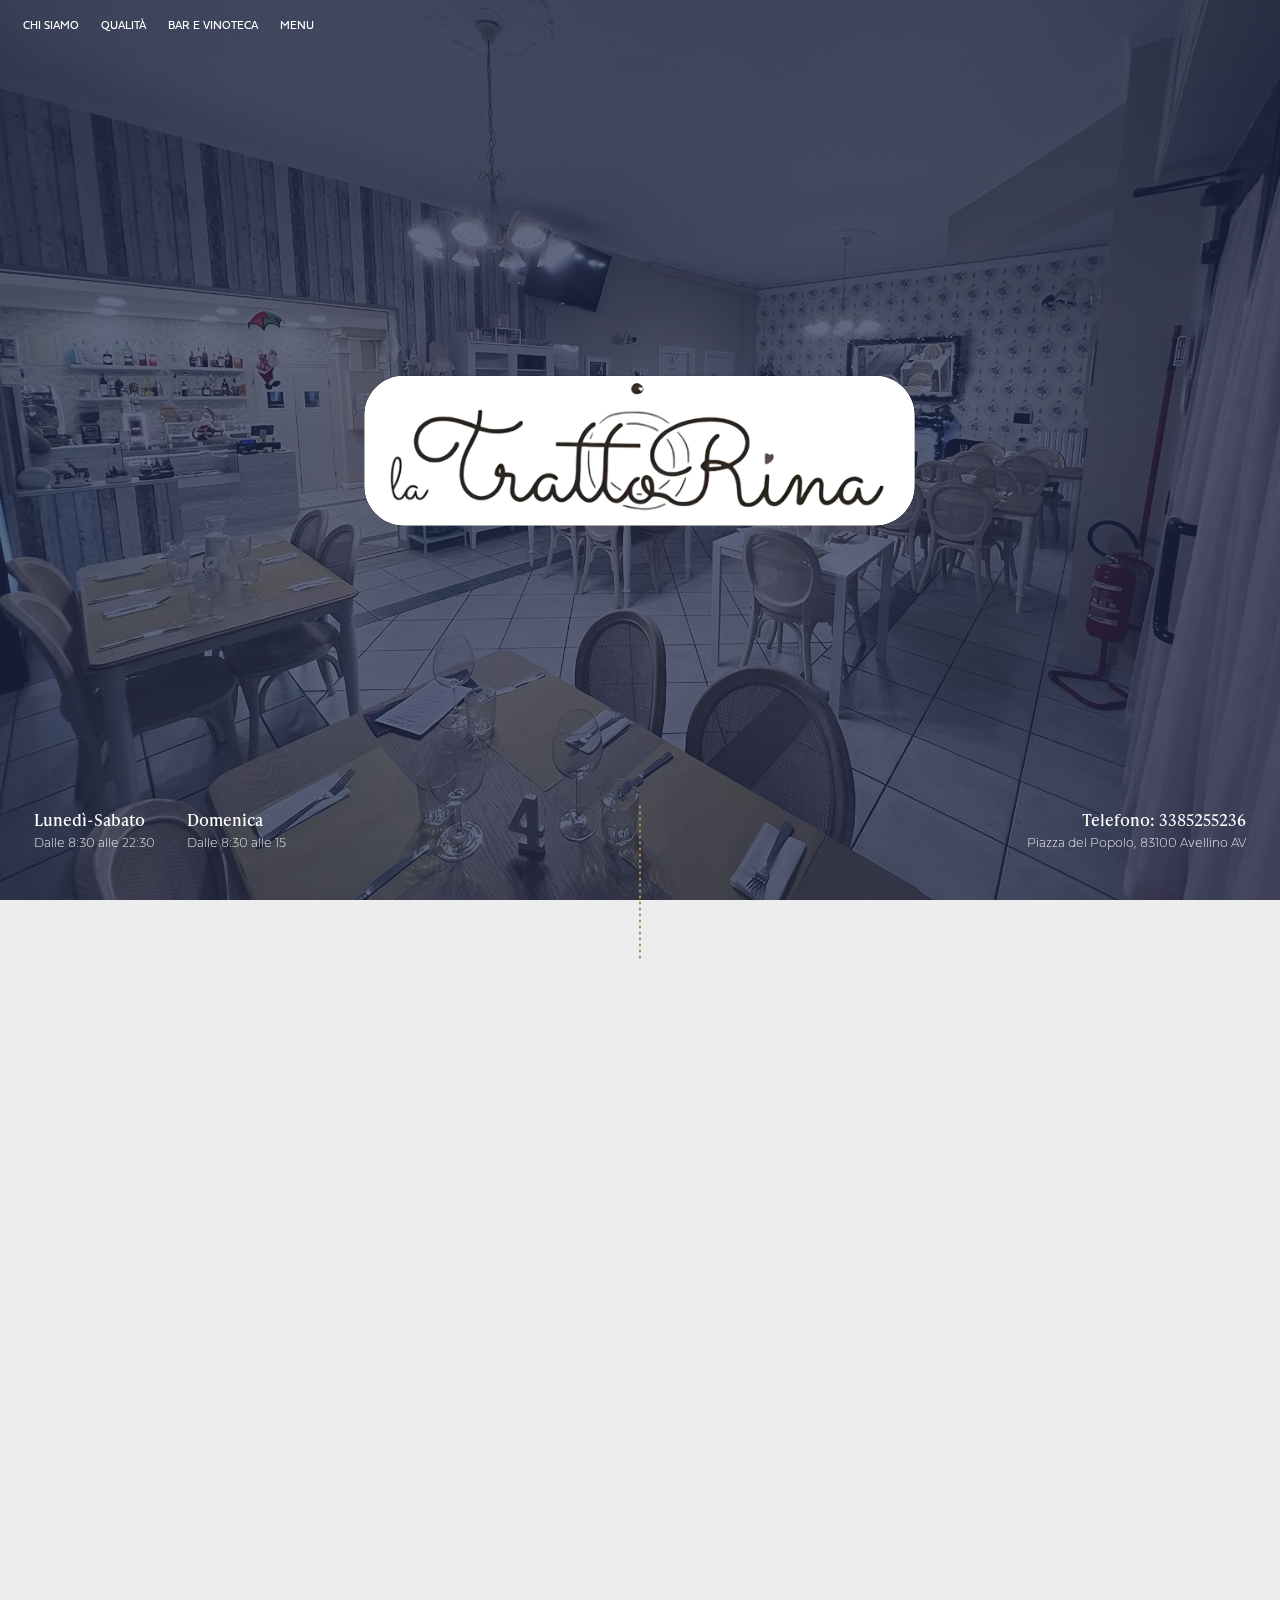
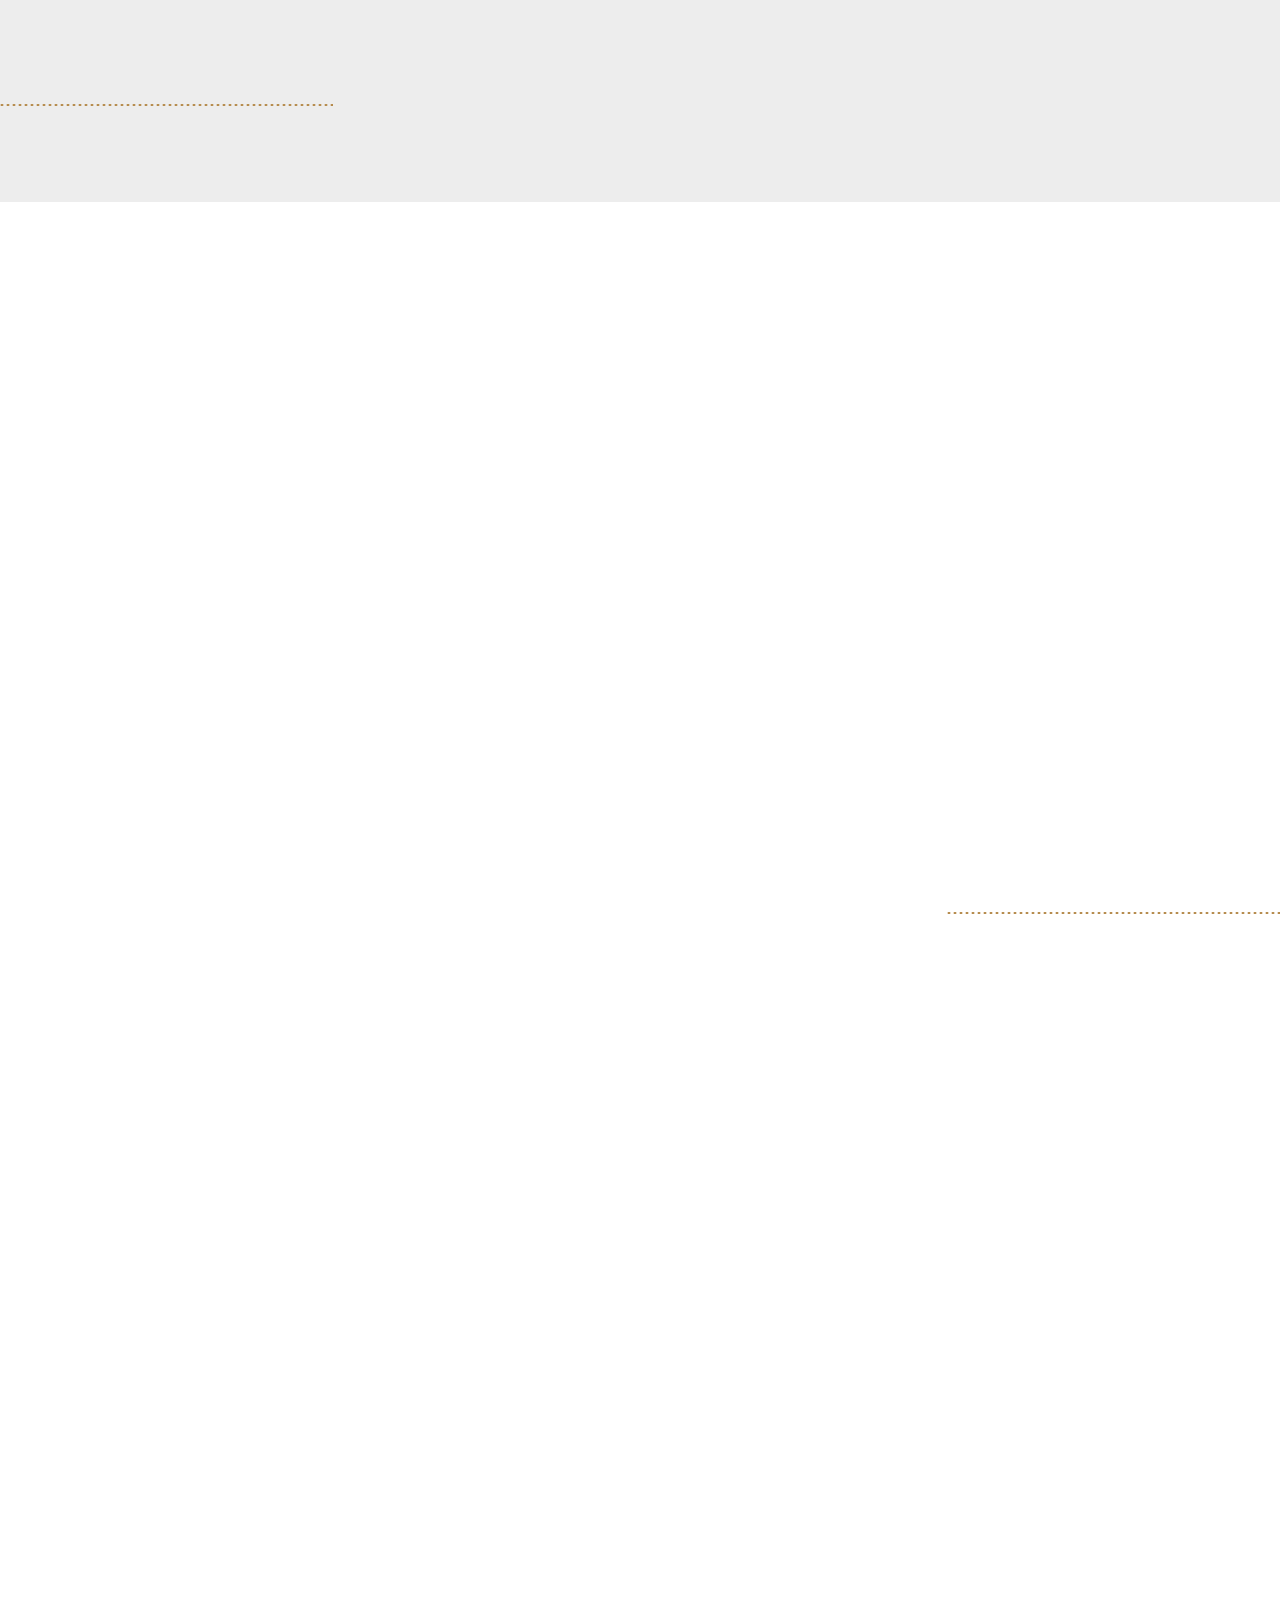
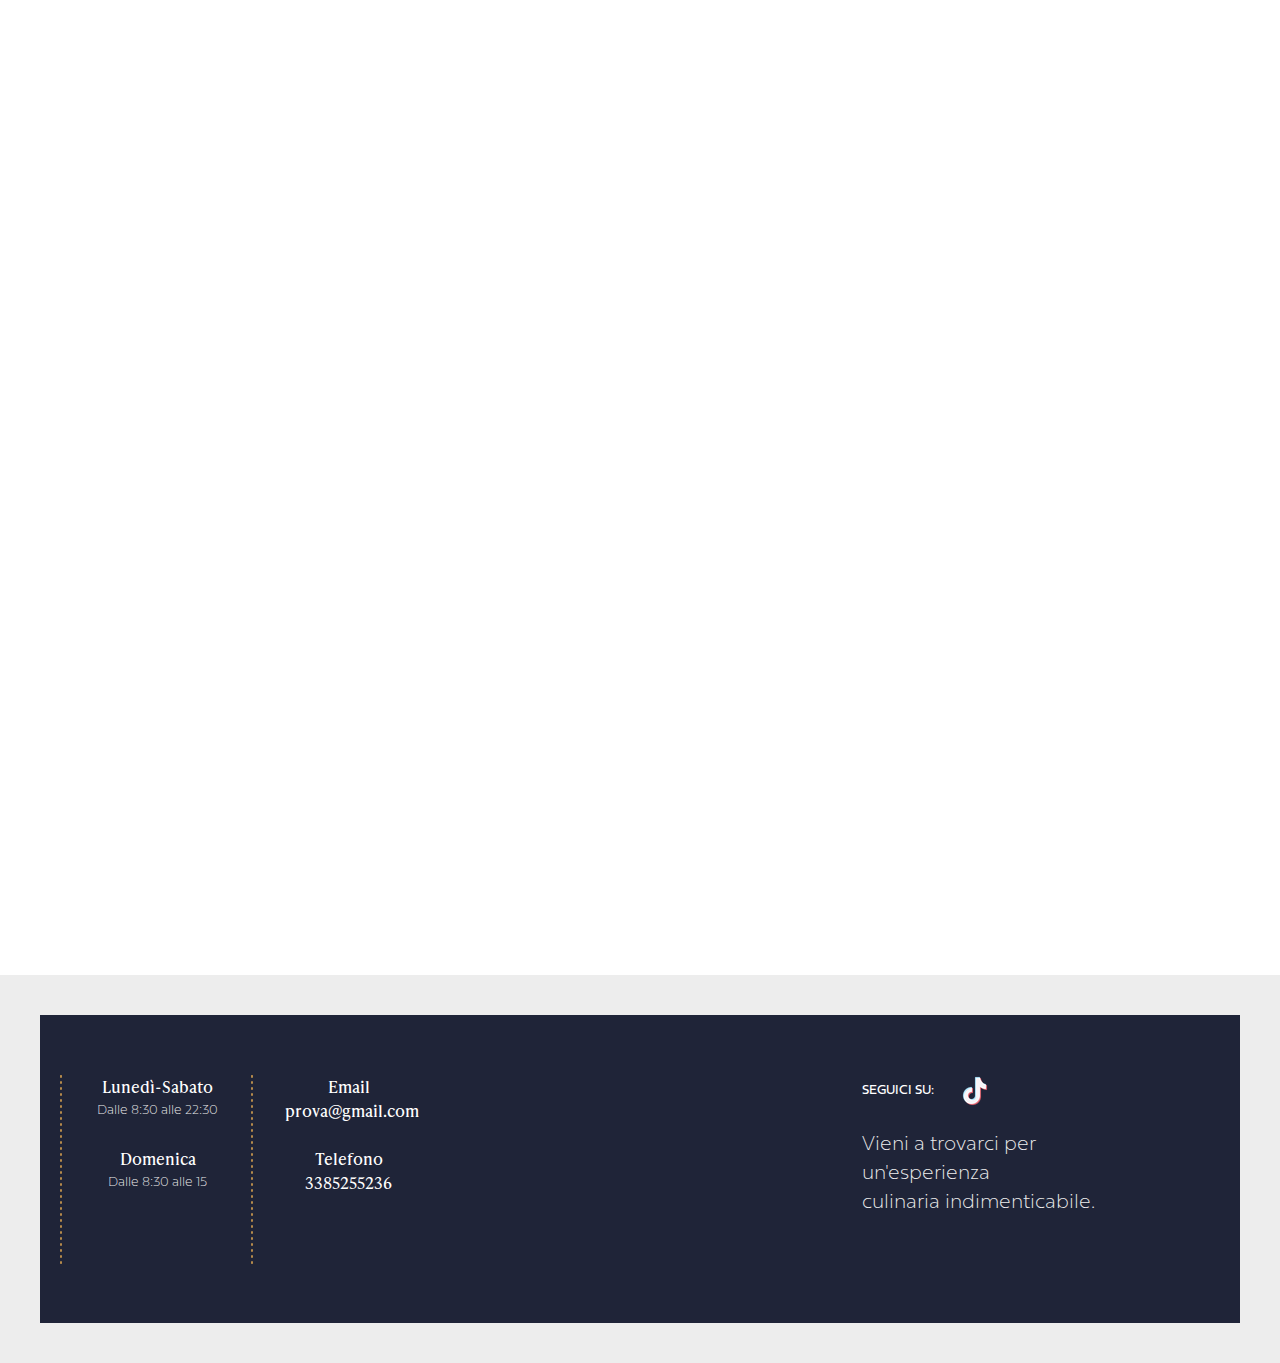
==== commit 6727382a: "Update index.html" ====
--- a/TrattoRina/index.html
+++ b/TrattoRina/index.html
@@ -47,17 +47,17 @@
             </a>
         
             </li>
+        <li role="presentation" class=" ">
+                <a href="#qualita" >
+            Qualità
+        </a>
+        </li>
     <li role="presentation" class="  ">
                     <a href="#bar" >
                 Bar e Vinoteca
             </a>
-        
             </li>
-    <li role="presentation" class=" ">
-                    <a href="#qualita" target="_blank">
-                Qualità
-            </a>
-            </li>
+
     <li role="presentation" class=" ">
                     <a href="#" >
                 Menu
@@ -112,7 +112,7 @@
 
                                 <p>Benvenuti a TrattoRina, un ristorante che ha come cuore pulsante la passione per la cucina irpina. Il nome del nostro ristorante deriva dalla nostra cuoca Rina, una donna straordinaria che ha tramandato la sua arte culinaria alla sua famiglia.<br><br>
 
-                                    Le sue due figlie e il figlio sono ora parte integrante del nostro ristorante, contribuendo con il loro talento e la loro passione a creare piatti gustosi e autentici. Il nostro menu celebra la tradizione culinaria irpina, utilizzando ingredienti freschi e di alta qualità, preparati con cura e dedizione.<br><br>
+                                   I 4 figli, Luigi, Maria, Rosa e Barbara sono ora parte integrante del nostro ristorante, contribuendo con il loro talento e la loro passione a creare piatti gustosi e autentici. Il nostro menu celebra la tradizione culinaria irpina, utilizzando ingredienti freschi e di alta qualità, preparati con cura e dedizione.<br><br>
                                     
                                     Presso TrattoRina, siamo impegnati a creare un'atmosfera familiare e accogliente, in cui i nostri ospiti possano gustare la cucina irpina autentica e sentirsi come a casa loro. Siamo orgogliosi della nostra storia e della passione che ci anima, e non vediamo l'ora di condividere con voi i sapori indimenticabili della nostra terra.</p>
                             </div>
@@ -177,11 +177,11 @@
                     <span></span>
                 </div>
                 <div class="item">
+                    <img src="storage/Immagini/cibo 2.jpeg" alt="img">
+                    <span></span>
+                </div>
+                <div class="item">
                     <img src="storage/Immagini/cibo 1.jpeg" alt="img">
-                    <span></span>
-                </div>
-                <div class="item">
-                    <img src="storage/Immagini/cibo 2.jpeg" alt="img">
                     <span></span>
                 </div>
                 <div class="item">
@@ -416,4 +416,4 @@
 </body>
 
 
-</html>+</html>
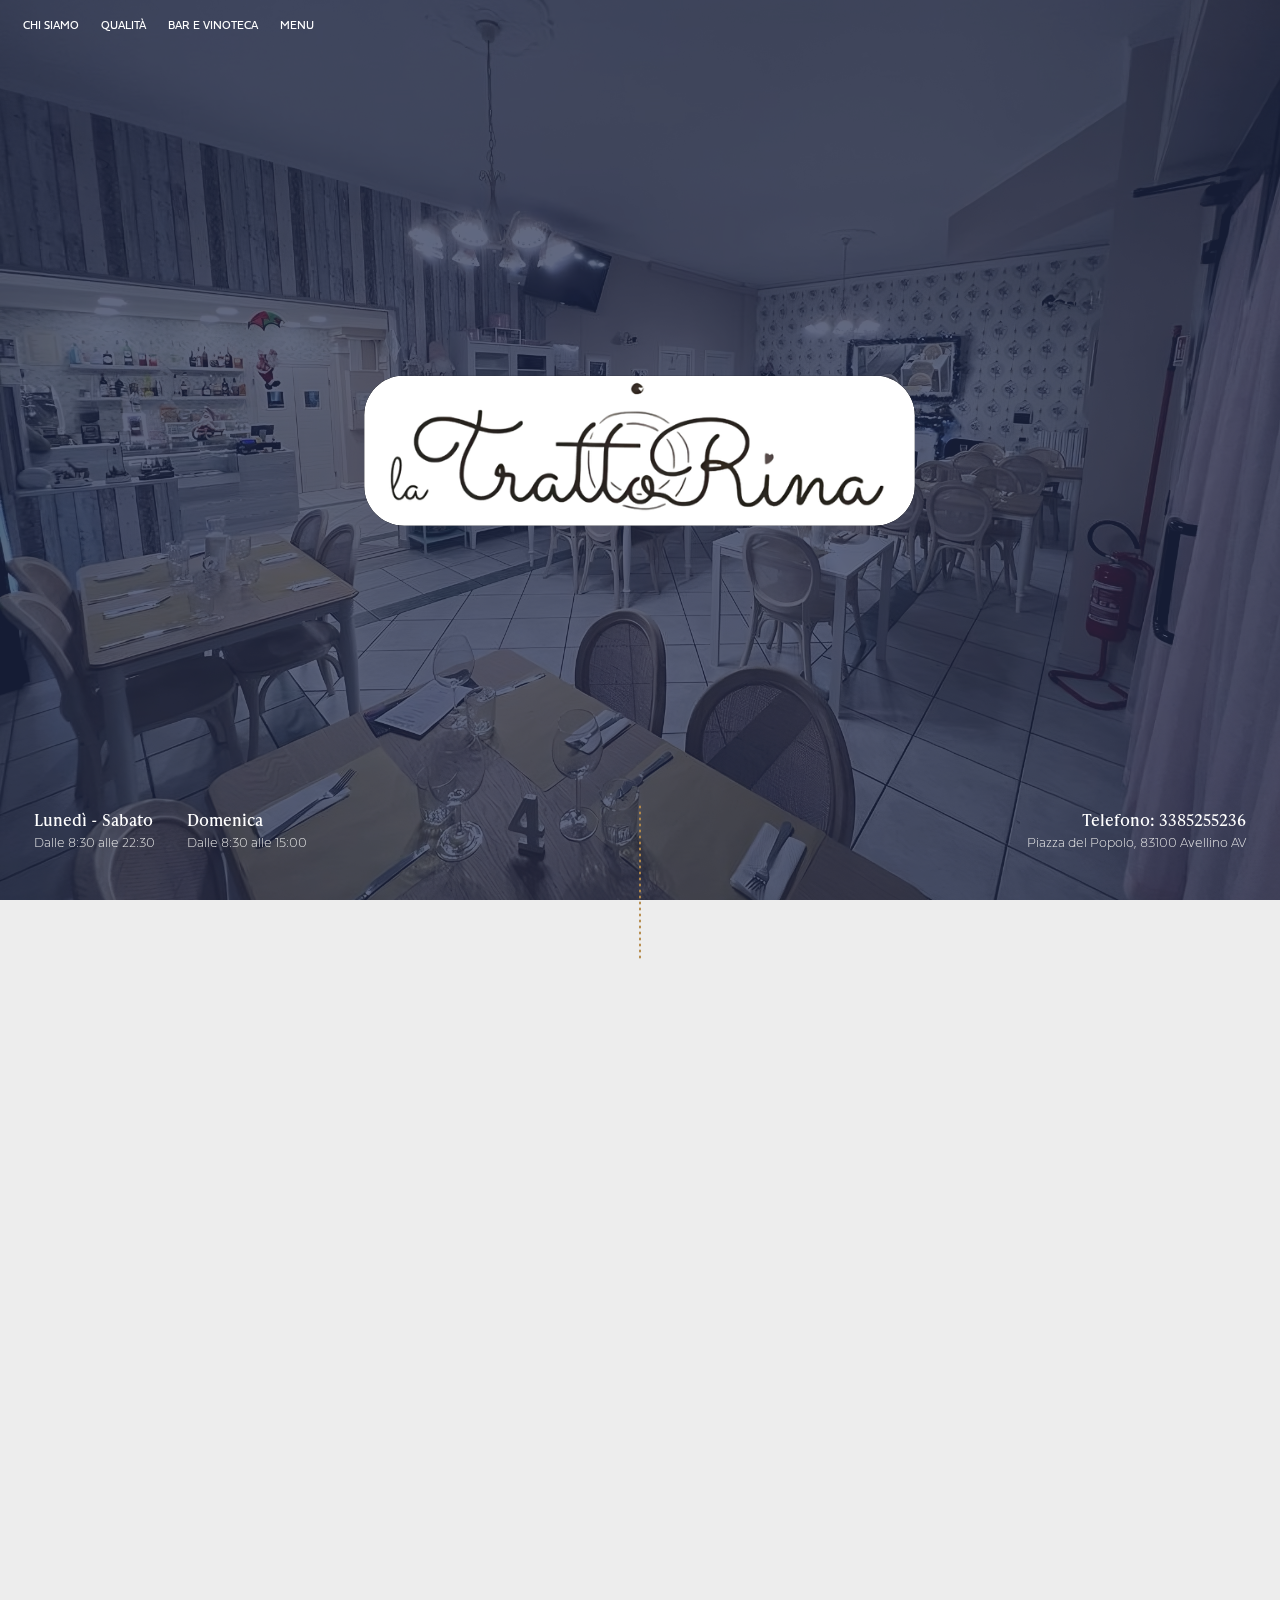
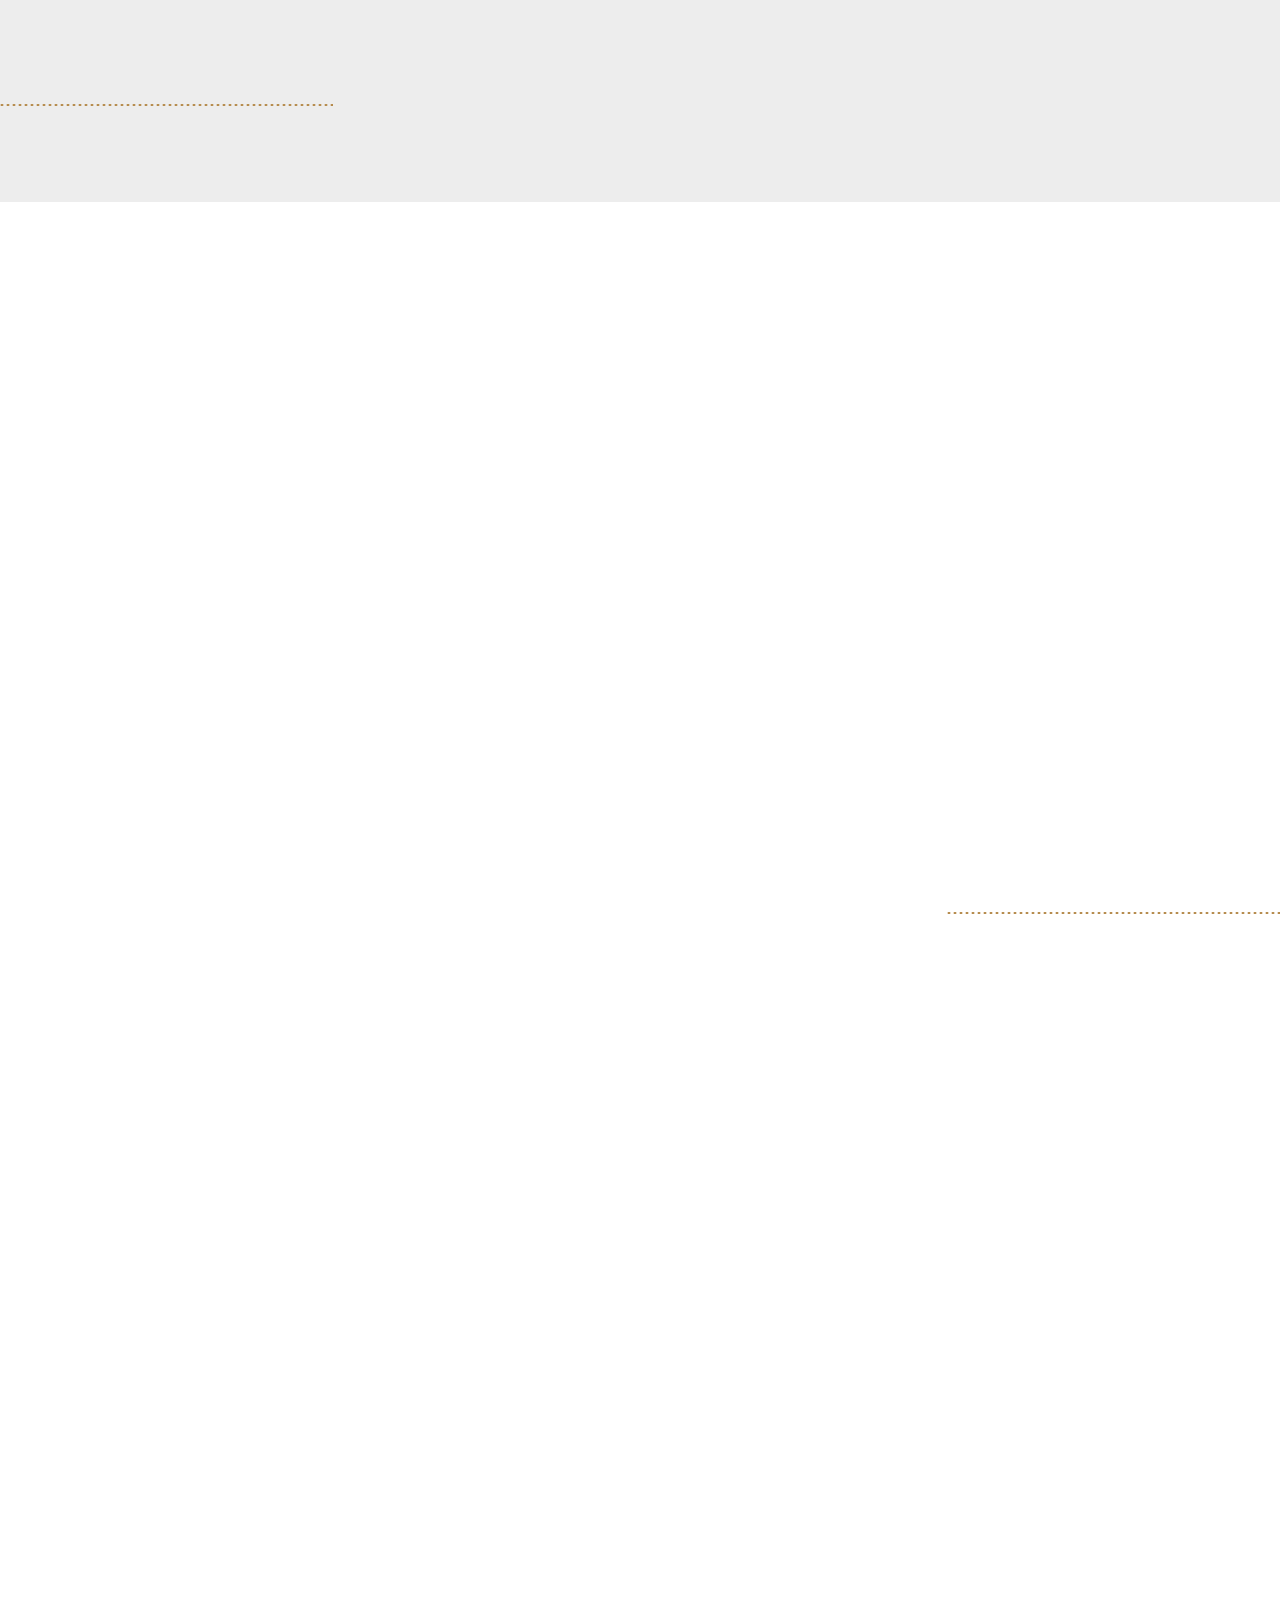
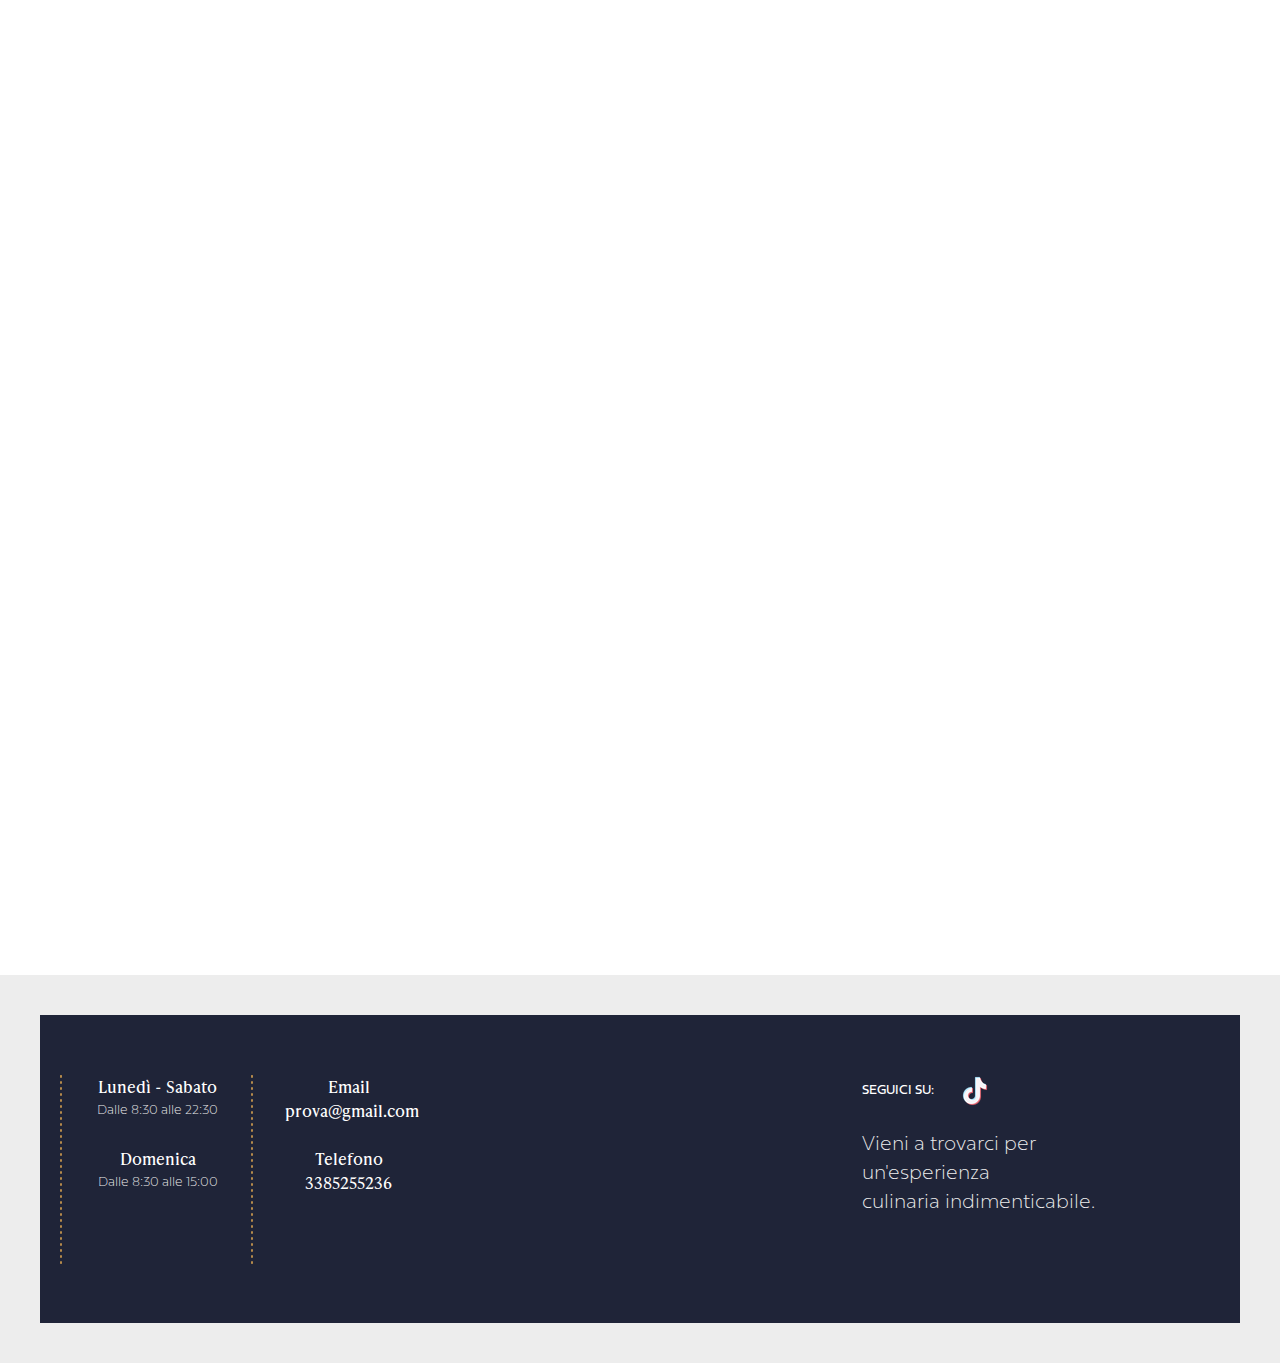
==== commit 40651e30: "Update index.html" ====
--- a/TrattoRina/index.html
+++ b/TrattoRina/index.html
@@ -89,8 +89,8 @@
                 </div>
             </div>
             <div class="easyInfoSec left">
-                <h6 class="section-block-heading">Lunedì-Sabato <span>Dalle 8:30 alle 22:30</span></h6>
-                <h6 class="section-block-heading">Domenica <span>Dalle 8:30 alle 15</span></h6>
+                <h6 class="section-block-heading">Lunedì - Sabato <span>Dalle 8:30 alle 22:30</span></h6>
+                <h6 class="section-block-heading">Domenica <span>Dalle 8:30 alle 15:00</span></h6>
             </div>
             <div class="easyInfoSec right">
                 <h6 class="section-block-heading"><a href="tel:3385255236">Telefono: 3385255236
@@ -300,14 +300,12 @@
 
                         </div>
                         <div class="easyInfoSec left">
-                            <h6 class="section-block-heading">Lunedì-Sabato <span>Dalle 8:30 alle 22:30</span></h6>
-                            <h6 class="section-block-heading">Domenica <span>Dalle 8:30 alle 15</span></h6>
+                            <h6 class="section-block-heading">Lunedì - Sabato <span>Dalle 8:30 alle 22:30</span></h6>
+                            <h6 class="section-block-heading">Domenica <span>Dalle 8:30 alle 15:00</span></h6>
                         </div>
                         <div class="easyInfoSec right">
-                            <h5 class="section-block-heading"><a href="#">Email</a><a>prova@gmail.com</span></span></a>
-                            </h5>
-                            <h5 class="section-block-heading"><a href="#">Telefono</a><a>3385255236</span></span></a>
-                            </h5>
+                            <h5 class="section-block-heading"><a href="#">Email</a><a class="contact-info" href="mailto:prova@gmail.com">prova@gmail.com</a></h5>
+                            <h5 class="section-block-heading"><a href="#">Telefono</a><a class="contact-info" href="tel:+393385255236">3385255236</a></h5>
 
                             <p>
                                 <br>
@@ -333,79 +331,6 @@
         </div>
 
 
-        <div class="modal fade" id="menuWhiskeyModal" tabindex="-1" aria-labelledby="menuWhiskeyModalLabel"
-            aria-hidden="true">
-            <div class="modal-dialog mw-100" style="padding-left: 15px;">
-                <div class="modal-content">
-                    <div class="modal-header">
-                        <button type="button" class="btn-close" data-bs-dismiss="modal" aria-label="Close"></button>
-                    </div>
-                    <div class="modal-body">
-
-                        <style>
-                            .embed-container {
-                                position: relative;
-                                padding-bottom: 56.25%;
-                                height: 0;
-                                overflow: hidden;
-                                max-width: 100% !important;
-                            }
-
-                            .embed-container iframe,
-                            .embed-container object,
-                            .embed-container embed {
-                                position: absolute;
-                                top: 0;
-                                left: 0;
-                                width: 100%;
-                                height: 100%;
-                            }
-                        </style>
-                        <div class='embed-container' data-page-width='452' data-page-height='640' id='ypembedcontainer'>
-                            <iframe src="https://www.yumpu.com/en/embed/view/0RWvQAIKhVe4Uqyo" frameborder="0"
-                                allowfullscreen="true" allowtransparency="true"></iframe>
-                        </div>
-                        <script data-cfasync="false"
-                            src="cdn-cgi/scripts/5c5dd728/cloudflare-static/email-decode.min.js"></script>
-                        <script src='../players.yumpu.com/modules/embed/yp_r_iframe.js'></script>
-                    </div>
-                </div>
-            </div>
-        </div>
-    </footer>
-
-
-    <div class="modal fade reservationModal" tabindex="-1">
-        <div class="modal-dialog modal-xl">
-            <div class="modal-content">
-                <div class="modal-header">
-                    <h5 class="modal-title">Reservation</h5>
-                    <button type="button" class="btn-close" data-bs-dismiss="modal" aria-label="Close"></button>
-                </div>
-                <div class="modal-body p-0">
-                    <div class="iframeFit">
-                        <iframe width="100%" height="100vh" allowfullscreen frameborder="0" scrolling="auto"
-                            src="https://widgets.resy.com/?ref=http%3A%2F%2Fwww.easybistro.com%2F&amp;src=www.easybistro.com-widget&amp;apiKey=WFLRczN3mlMCBDLVl91UGOjOaf3VMuuj&amp;venueId=3590#/venues/3590"></iframe>
-                    </div>
-                </div>
-            </div>
-        </div>
-    </div>
-    <div class="modal fade newsletter" tabindex="-1" aria-labelledby="newsletter" aria-hidden="true" id="newsletter">
-        <div class="modal-dialog">
-            <div class="modal-content">
-                <div class="modal-header">
-                    <h5 class="modal-title">Newsletter</h5>
-                    <button type="button" class="btn-close" data-bs-dismiss="modal" aria-label="Close"></button>
-                </div>
-                <div class="modal-body pt-4">
-                    <script type="text/javascript"
-                        src="http://app.icontact.com/icp/core/mycontacts/signup/designer/form/automatic?id=273&amp;cid=465283&amp;lid=36427"></script>
-                </div>
-            </div>
-        </div>
-    </div>
-
     <script src="../code.jquery.com/jquery-3.6.0.min.js" integrity="sha256-/xUj+3OJU5yExlq6GSYGSHk7tPXikynS7ogEvDej/m4="
         crossorigin="anonymous"></script>
     <script src="../cdn.jsdelivr.net/npm/bootstrap%405.0.0-beta2/dist/js/bootstrap.bundle.min.js"
